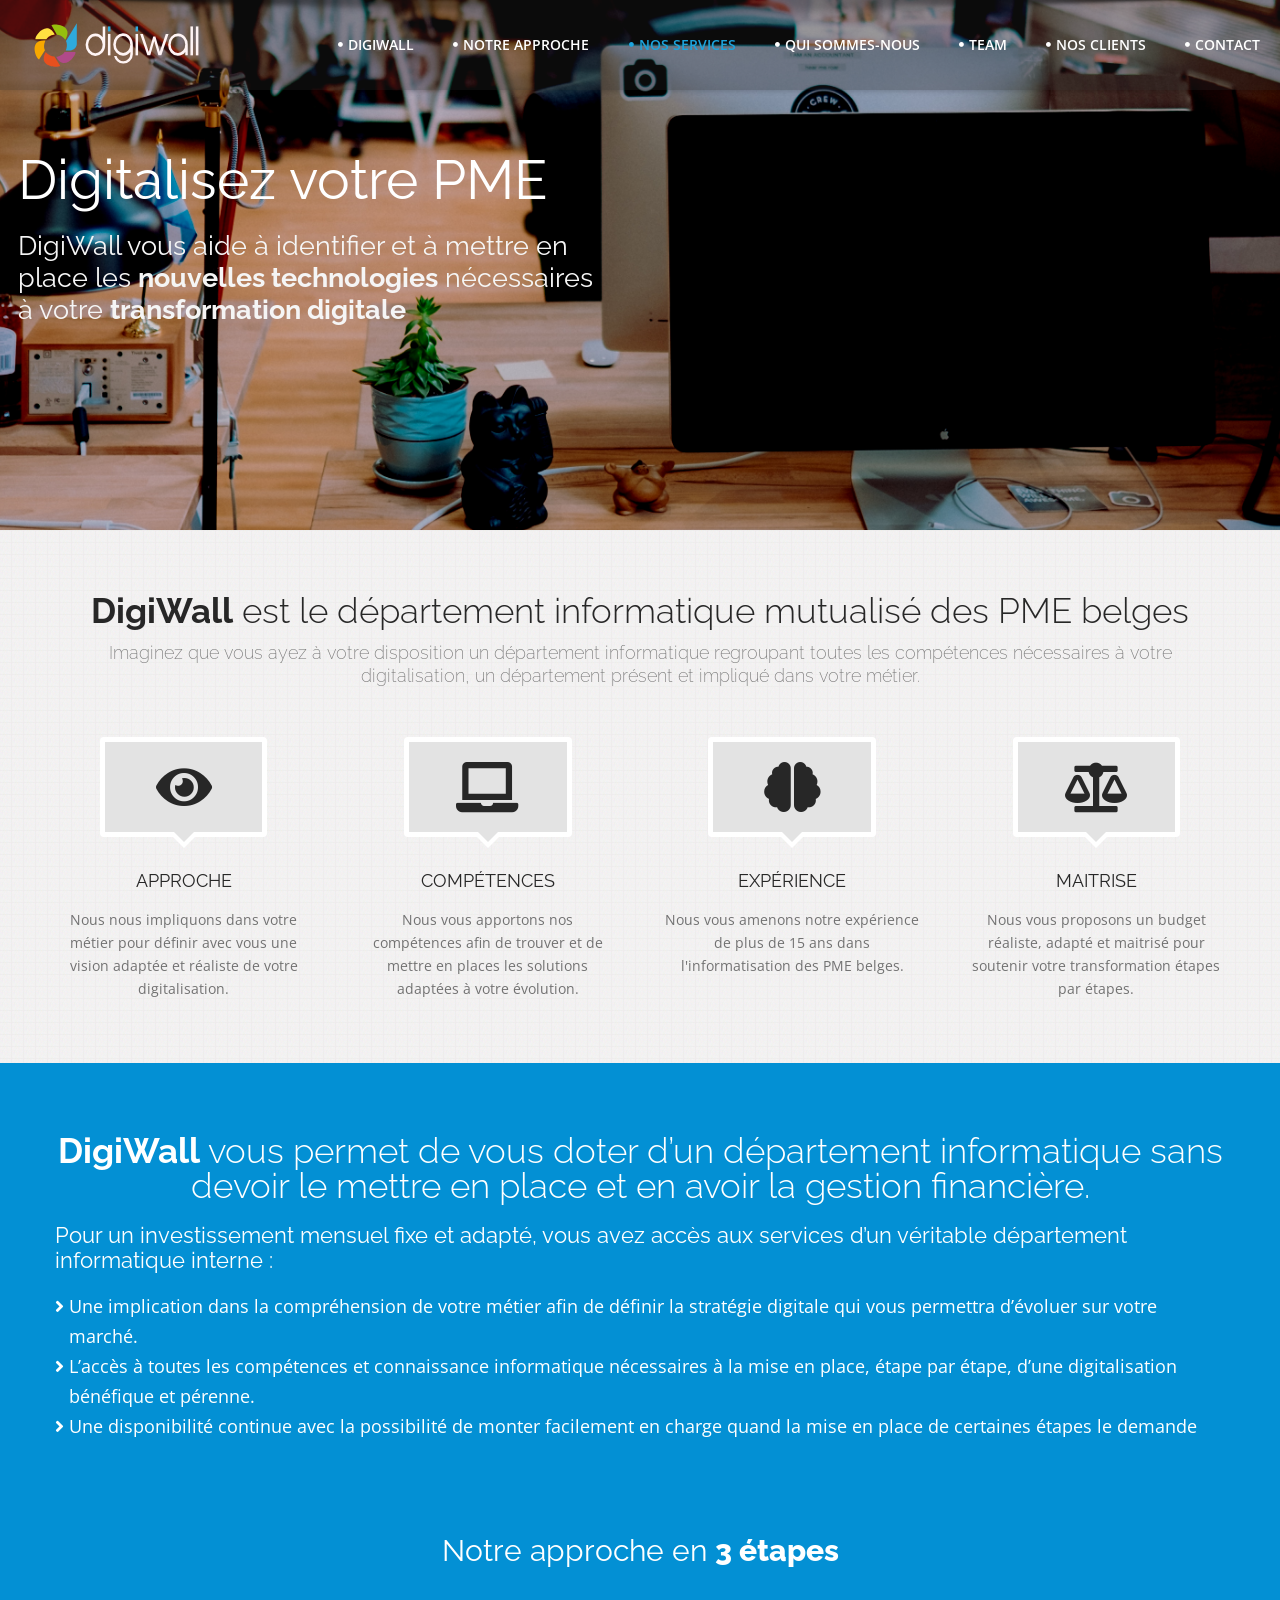
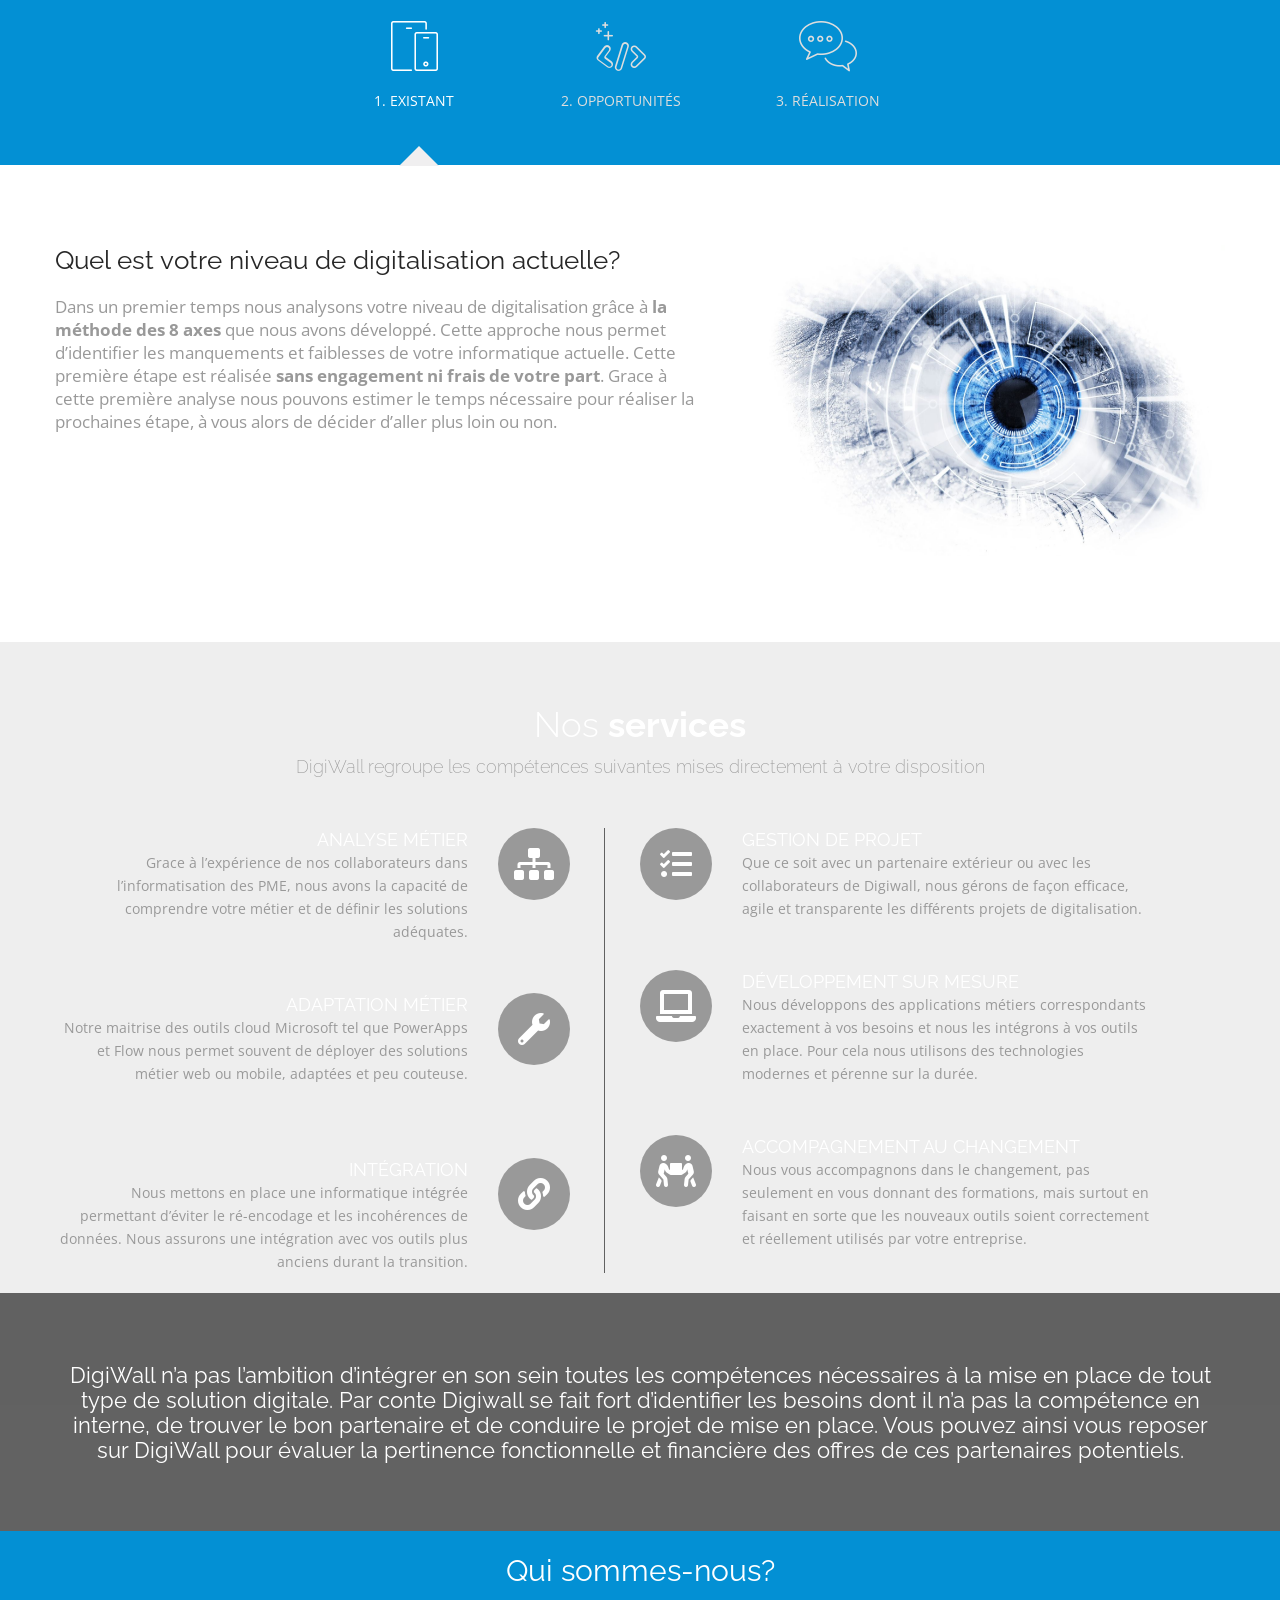
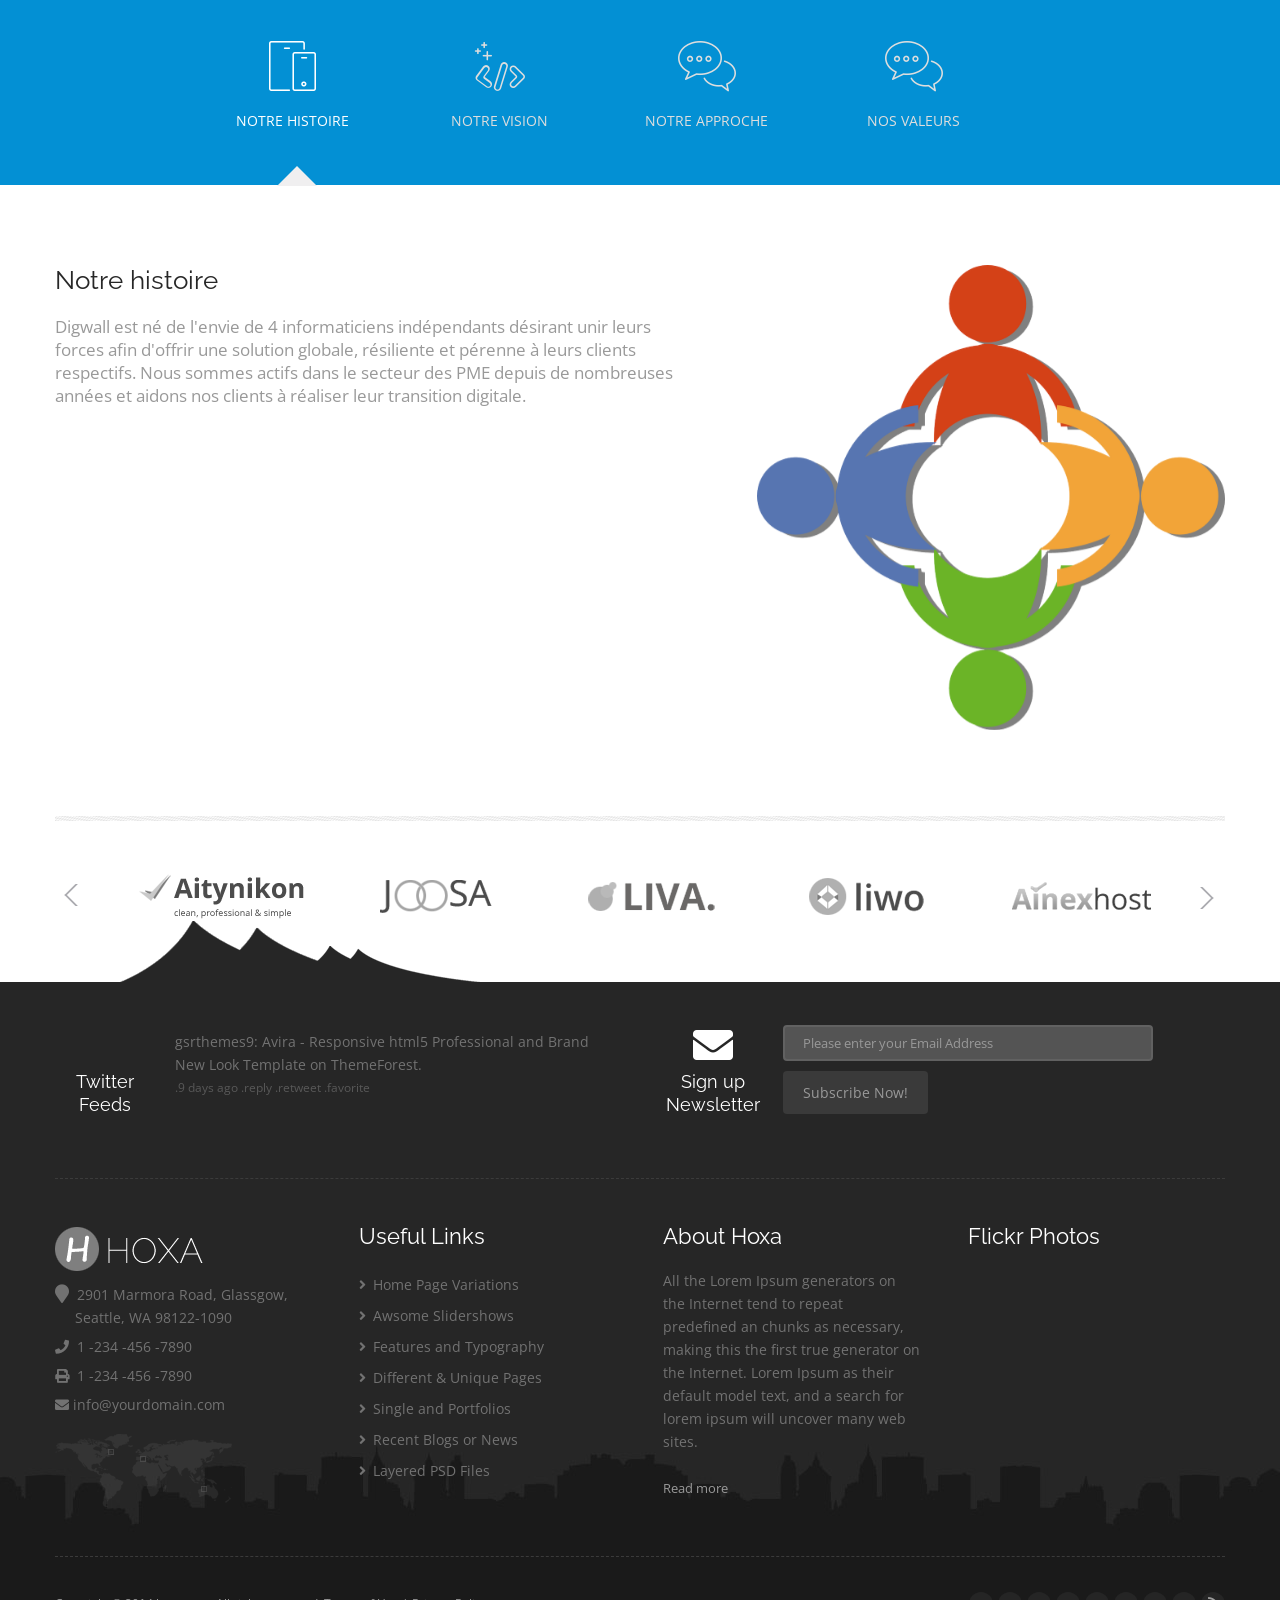
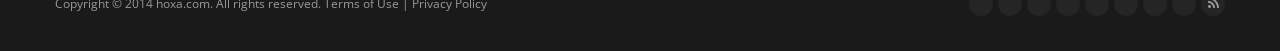
==== V2/index.html @ 14d57e69 "to be continued" ====
﻿<!doctype html>
<!--[if IE 7 ]>    <html lang="en-gb" class="isie ie7 oldie no-js"> <![endif]-->
<!--[if IE 8 ]>    <html lang="en-gb" class="isie ie8 oldie no-js"> <![endif]-->
<!--[if IE 9 ]>    <html lang="en-gb" class="isie ie9 no-js"> <![endif]-->
<!--[if (gt IE 9)|!(IE)]><!--> <html lang="en-gb" class="no-js"> <!--<![endif]-->

<head>
	<title>DigiWall</title>
	
	<meta charset="utf-8">
    <meta http-equiv="X-UA-Compatible" content="IE=edge,chrome=1">
	<meta name="keywords" content="" />
	<meta name="description" content="" />
    
    <!-- Favicon --> 
	<link rel="shortcut icon" href="images/favicon.ico">
    
    <!-- this styles only adds some repairs on idevices  -->
    <meta name="viewport" content="width=device-width, initial-scale=1.0">
    
    <!-- Google fonts - witch you want to use - (rest you can just remove) -->
   	<link href='http://fonts.googleapis.com/css?family=Open+Sans:300,300italic,400,400italic,600,600italic,700,700italic,800,800italic' rel='stylesheet' type='text/css'>
    <link href='http://fonts.googleapis.com/css?family=Raleway:100,200,300,400,500,600,700,800,900' rel='stylesheet' type='text/css'>
    
    <!--[if lt IE 9]>
		<script src="http://html5shim.googlecode.com/svn/trunk/html5.js"></script>
	<![endif]-->
    
    <!-- ######### CSS STYLES ######### -->
	
    <link rel="stylesheet" href="css/reset.css" type="text/css" />
	<link rel="stylesheet" href="css/style.css" type="text/css" />
    
    <link rel="stylesheet" href="https://use.fontawesome.com/releases/v5.3.1/css/all.css" integrity="sha384-mzrmE5qonljUremFsqc01SB46JvROS7bZs3IO2EmfFsd15uHvIt+Y8vEf7N7fWAU" crossorigin="anonymous">
    <link rel="stylesheet" type="text/css" href="css/bicon.min.css" />
    <!-- responsive devices styles -->
	<link rel="stylesheet" media="screen" href="css/responsive-leyouts.css" type="text/css" />
    
    <!-- animations -->
    <link href="js/animations/css/animations.min.css" rel="stylesheet" type="text/css" media="all" />
    
<!-- just remove the below comments witch color skin you want to use -->
    <!--<link rel="stylesheet" href="css/colors/red.css" />-->
    <!--<link rel="stylesheet" href="css/colors/green.css" />-->
    <!--<link rel="stylesheet" href="css/colors/cyan.css" />-->
    <!--<link rel="stylesheet" href="css/colors/orange.css" />-->
    <!--<link rel="stylesheet" href="css/colors/lightblue.css" />-->
    <!--<link rel="stylesheet" href="css/colors/pink.css" />-->
    <!--<link rel="stylesheet" href="css/colors/purple.css" />-->
    <!--<link rel="stylesheet" href="css/colors/bridge.css" />-->
    <!--<link rel="stylesheet" href="css/colors/slate.css" />-->
    <!--<link rel="stylesheet" href="css/colors/yellow.css" />-->
    <!--<link rel="stylesheet" href="css/colors/darkred.css" />-->

<!-- just remove the below comments witch bg patterns you want to use --> 
    <!--<link rel="stylesheet" href="css/bg-patterns/pattern-default.css" />-->
    <!--<link rel="stylesheet" href="css/bg-patterns/pattern-one.css" />-->
    <!--<link rel="stylesheet" href="css/bg-patterns/pattern-two.css" />-->
    <!--<link rel="stylesheet" href="css/bg-patterns/pattern-three.css" />-->
    <!--<link rel="stylesheet" href="css/bg-patterns/pattern-four.css" />-->
    <!--<link rel="stylesheet" href="css/bg-patterns/pattern-five.css" />-->
    <!--<link rel="stylesheet" href="css/bg-patterns/pattern-six.css" />-->
    <!--<link rel="stylesheet" href="css/bg-patterns/pattern-seven.css" />-->
    <!--<link rel="stylesheet" href="css/bg-patterns/pattern-eight.css" />-->
    <!--<link rel="stylesheet" href="css/bg-patterns/pattern-nine.css" />-->
    <!--<link rel="stylesheet" href="css/bg-patterns/pattern-ten.css" />-->
    <!--<link rel="stylesheet" href="css/bg-patterns/pattern-eleven.css" />-->
    <!--<link rel="stylesheet" href="css/bg-patterns/pattern-twelve.css" />-->
    <!--<link rel="stylesheet" href="css/bg-patterns/pattern-thirteen.css" />-->
    
    <!-- mega menu -->
    <link href="js/mainmenu/sticky.css" rel="stylesheet">
    <link href="js/mainmenu/bootstrap.min.css" rel="stylesheet">
    <link href="js/mainmenu/demo.css" rel="stylesheet">
    <link href="js/mainmenu/menu.css" rel="stylesheet">
    
    <!-- slide panel -->
    <link rel="stylesheet" type="text/css" href="js/slidepanel/slidepanel.css">
    
	<!-- Master Slider -->
    <link rel="stylesheet" href="js/masterslider/style/masterslider.css" />
    <link rel="stylesheet" href="js/masterslider/skins/default/style.css" />
    <link rel="stylesheet" href="js/masterslider/style.css" />

    
	<!-- tabs -->
    <link rel="stylesheet" type="text/css" href="js/tabs/assets/css/responsive-tabs.css">
    <link rel="stylesheet" type="text/css" href="js/tabs/assets/css/responsive-tabs2.css">

	<!-- carousel -->
    <link rel="stylesheet" href="js/carousel/flexslider.css" type="text/css" media="screen" />
 	<link rel="stylesheet" type="text/css" href="js/carousel/skin.css" />
    
    <!-- accordion -->
    <link rel="stylesheet" href="js/accordion/accordion.css" type="text/css" media="all">
    
    <!-- Lightbox -->
    <link rel="stylesheet" type="text/css" href="js/lightbox/jquery.fancybox.css" media="screen" />
	
 
</head>

<body>

<div class="site_wrapper" >
    <div id="header" class="sticky">
    
        <div id="trueHeader">
        
        <div class="wrapper">
        
         <div class="container_full">
                
            <header>
            
                <!-- Logo -->
                <div class="logo"><a href="#home" data-scroll="">
                    <img src="images/logo_digiwall.svg" width="100%" height="90px" alt="">
                </a></div>
                
                <!-- Menu -->
                <div class="menu_main">
                
                <a href="#" class="nav-toggle" aria-hidden="true">Menu</a><nav class="nav-collapse nav-collapse-0 closed" style="transition: max-height 284ms ease 0s; position: relative;" aria-hidden="false">
                    <ul>
                      <li class="active"><a href="#home" data-scroll=""><i class="fa fa-circle"></i>DigiWall</a></li>
                      <li class=""><a href="#ourapproach" data-scroll><i class="fa fa-circle"></i>Notre approche</a></li>
                      <li class=""><a href="#ourservices" data-scroll><i class="fa fa-circle"></i>Nos services</a></li>
                      <li class=""><a href="#whoweare" data-scroll><i class="fa fa-circle"></i>Qui sommes-nous</a></li>
                      <li class=""><a href="#whoweare"  data-scroll=""><i class="fa fa-circle"></i>Team</a></li>
                      <li class=""><a href="#whoweare"  data-scroll=""><i class="fa fa-circle"></i>Nos clients</a></li>
                      <li class=""><a href="#whoweare"  data-scroll=""><i class="fa fa-circle"></i>Contact</a></li>
                    </ul>
                </nav>
                
                </div><!-- end menu -->  
            
            </header>
            
         </div>
            
        </div>
        
        </div>
        
    </div>

<div class="clearfix"></div>

<!-- Slider
======================================= -->  

<div class="container_full" id="home">
    
    <div class="slidershadow">&nbsp;</div>
    
    <div class="mstslider">
    <div class="master-slider ms-skin-default" id="masterslider">

    <!-- slide -->
    <div class="ms-slide slide-1" data-delay="9">
         
        <!-- slide background -->
        <img src="js/masterslider/blank.gif" data-src="images/banner/banner-1.png" alt="Slide1 background"/>     
		
		<!-- <img src="js/masterslider/blank.gif" data-src="http://placehold.it/700x540" alt=""
		 	  style="left:112px; top:40px;"
		 	  class="ms-layer"
		 	  data-type="image"
              data-delay="400"
		 	  data-effect="bottom(300)"
		 	  data-duration="1800"
		 	  data-ease="easeOutExpo"
		 /> -->
         
		
		<h1 class="ms-layer stext1"
			style="left: 20px; top: 162px;"
			data-type="text"
			data-duration="0"
			data-delay="0"
		 	data-ease="easeOutExpo"
		 	data-effect="bottom(40)"
		>
            Digitalisez votre PME
            
		</h1>
        
        <h4 class="ms-layer stext2"
			style="left: 20px; top: 250px;"
			data-type="text"
			data-duration="900"
			data-delay="1000"
		 	data-ease="easeOutExpo"
		 	data-effect="bottom(40)"
		>
        DigiWall vous aide à identifier et à mettre en<br/> place les <strong>nouvelles technologies</strong> nécessaires<br/> à votre <strong>transformation digitale</strong>
		</h4>
<!-- 		
		<div class="ms-layer"
			style="left: 825px; top: 404px;"
			data-type="text"
			data-delay="3500"
			data-ease="easeOutExpo"
			data-duration="900"
			data-effect="scale(1.5,1.6)"
		>
			<a href="#" class="sbutton1">Get Started Now!</a>
		</div>
          -->
		 
    </div>
    <!-- end of slide -->
        <!-- new slide -->
        <div class="ms-slide slide-2" data-delay="8">
         
            <!-- slide background -->
            <img src="js/masterslider/blank.gif" data-src="images/banner/banner-3.png" alt=""/>     
            
             <h1 class="ms-layer stext1"
                style="left: 130px;top: 162px;"
                data-type="text"
                 data-duration="0"
                data-delay="0"
                 data-ease="easeOutExpo"
                 data-effect="bottom(40)"
            >
                Une <strong>digitalisation</strong> spécifique<br /> à <strong>votre</strong> métier
            </h1>
            
            <!-- <h1 class="ms-layer stext1"
                style="left: 445px;top: 126px;"
                data-type="text"
                 data-duration="1300"
                data-delay="400"
                 data-ease="easeOutExpo"
                 data-effect="rotate3dright(10,50,0,50)"
            >
                <strong>Designed for Any Website!</strong>
            </h1> -->
            
            <h4 class="ms-layer stext2"
                style="left: 130px; top: 310px;"
                data-type="text"
                data-duration="900"
                data-delay="1000"
                 data-ease="easeOutExpo"
                 data-effect="bottom(40)"
            >
                Digiwall s’implique dans votre métier et dans<br/> la <strong>continuité</strong> afin d’identifier et de mettre<br/> les solutions digitales <strong>adéquates</strong>
            </h4>
            
    
        </div>
        <!-- end of slide -->
    <!-- slide -->
    <div class="ms-slide slide-3" data-delay="8">
         
        <!-- slide background -->
        <img src="js/masterslider/blank.gif" data-src="images/banner/banner-2.png" alt="Slide1 background"/>     
		
		<!-- <img src="js/masterslider/blank.gif" data-src="images/sliders/master/slide2/ipad.png" alt=""
		 	  style="left:800px; top:81px;"
		 	  class="ms-layer"
		 	  data-type="image"
		 	  data-effect="right(100)"
		 	  data-ease="easeOutExpo"
		/> -->
        
        <!-- <img src="js/masterslider/blank.gif" data-src="images/sliders/master/slide2/iphone.png" alt=""
		 	  style="left:720px; top:239px;"
		 	  class="ms-layer"
		 	  data-type="image"
		 	  data-effect="right(300)"
		 	  data-ease="easeOutExpo"
		 	  data-duration="900"
              data-delay="400"
		/>
         -->
		
		<h1 class="ms-layer stext1"
			style="left: 130px; top: 162px;"
			data-type="text"
			data-duration="0"
			data-delay="0"
		 	data-ease="easeOutExpo"
		 	data-effect="bottom(40)"
		>
            Le département informatique<br /> 
			<strong>mutualisé</strong> pour PME			
		</h1>
        
        <h4 class="ms-layer stext2"
			style="left: 130px; top: 327px;"
			data-type="text"
			data-duration="900"
			data-delay="1000"
		 	data-ease="easeOutExpo"
		 	data-effect="bottom(40)"
		>
        Digiwall vous permet de bénéficier pour un <strong>budget maitrisé</strong><br/> d’une équipe <strong>expérimentée et compétente</strong>
		</h4>
		
		<!-- <h6 class="ms-layer"
			style="left: 130px; top: 404px;"
			data-type="text"
			data-delay="2500"
			data-ease="easeOutExpo"
			data-duration="900"
			data-effect="scale(1.5,1.6)"
		>
			<a href="#" class="sbutton1">Read More</a>
		</h6> -->
         
		 
    </div>
    <!-- end of slide -->
    
</div>
</div>

</div>
<!-- end slider -->


<div class="clearfix"></div>

<div class="feature_section1">
<div class="container">

	<h2><strong>DigiWall</strong> est le département informatique mutualisé des PME belges    
    <b>Imaginez que vous ayez à votre disposition un département informatique regroupant toutes les compétences nécessaires à votre digitalisation, un département présent et impliqué dans votre métier.</b>
    </h2>

	<div class="margin_top3"></div>

    <div class="one_fourth animate" data-anim-type="fadeIn" data-anim-delay="100">
    
        <div class="arrow_box"><i class="fa fa-eye"></i></div>
        
        <h5 class="caps">Approche</h5>
        
        <p>Nous nous impliquons dans votre métier pour définir avec vous une vision adaptée et réaliste de votre digitalisation.</p>
    
    </div>
    
    <div class="one_fourth animate" data-anim-type="fadeIn" data-anim-delay="200">
    
        <div class="arrow_box"><i class="fa fa-laptop"></i></div>
        
        <h5 class="caps">Compétences</h5>
        
        <p>Nous vous apportons nos compétences afin de trouver et de mettre en places les solutions adaptées à votre évolution.</p>
    
    </div>
    
    <div class="one_fourth animate" data-anim-type="fadeIn" data-anim-delay="300">
    
        <div class="arrow_box"><i class="fa fa-brain"></i></div>
        
        <h5 class="caps">Expérience</h5>
        
        <p>Nous vous amenons notre expérience de plus de 15 ans dans l'informatisation des PME belges.</p>
    
    </div>
    
    <div class="one_fourth last animate" data-anim-type="fadeIn" data-anim-delay="400">
    
        <div class="arrow_box"><i class="fa fa-balance-scale"></i></div>
        
        <h5 class="caps">Maitrise</h5>
        
        <p>Nous vous proposons un budget réaliste, adapté et maitrisé pour soutenir votre transformation étapes par étapes.</p>
    
    </div>
    
</div>
</div><!-- end features section1 -->

<div class="clearfix"></div>
<div class="feature_section2" id="ourapproach">
<div class="container">

    <!-- <div class="left animate" data-anim-type="fadeInLeft"><img src="images/site-img8.png" alt="" class="img_left" /></div> -->

    <div class="animate" data-anim-type="fadeInRight">

        <h2><strong>DigiWall</strong> vous permet de vous doter d’un département informatique sans devoir le mettre en
            place et en avoir la gestion financière.</h2>

        
        <h4>Pour un investissement mensuel fixe et adapté, vous avez accès aux services d’un véritable département
            informatique interne :</h4>
        <ul>
            <li><i class="fa fa-angle-right"></i>
                <span>
                Une implication dans la compréhension
                    de votre métier afin de définir la stratégie digitale qui vous permettra d’évoluer sur votre
                    marché.</span>
            </li>
            <li><i class="fa fa-angle-right"></i>
                <span>
                L’accès à toutes les compétences et
                    connaissance informatique nécessaires à la mise en place, étape par étape, d’une digitalisation
                    bénéfique et pérenne.
                </span>
            </li>
            <li><i class="fa fa-angle-right"></i>
                Une disponibilité continue avec la
                    possibilité de monter facilement en charge quand la mise en place de certaines étapes le demande
            </li>
        </ul>        
    </div>
</div>
</div><!-- end features section 2 -->
<div class="clearfix"></div>


<div class="feature_section3">

<!-- Features Start -->
<div id="features">
    <div class="container animate"  data-anim-type="fadeInUp">
        <h2>Notre approche en <span>3 étapes</span></h2>
        <div class="nav_tabs_wrap">
            <ul class="nav nav-tabs">
                <li class="active">
                    <a href="#existing" data-toggle="tab"><i class="bi bi-responsive-device"></i>1. Existant</a>
                </li>
                <li>
                    <a href="#opportunities" data-toggle="tab"><i class="bi bi-code-clean"></i>2. Opportunités</a>
                </li>
                <li>
                    <a href="#realization" data-toggle="tab"><i class="bi bi-chat-bubble"></i>3. Réalisation</a>
                </li>
            </ul>
        </div>
       </div>
</div>
<div id="features_detail">
    <div class="container">
        <!-- Tab panes -->
        <div class="tab-content">
            <div class="tab-pane active animate" data-anim-type="fadeInLeft" id="existing">
                <div class="tabpanel_txtblock animate" data-anim-type="fadeInLeft">
                    <h3>Quel est votre niveau de digitalisation actuelle?</h3>
                    <p>
                        Dans un premier temps nous analysons votre niveau de digitalisation grâce à <strong>la méthode des 8 axes</strong> que nous avons développé. Cette approche nous permet d’identifier les manquements et faiblesses de votre informatique actuelle. Cette première étape est réalisée <strong>sans engagement ni frais de votre part</strong>. Grace à cette première analyse nous pouvons estimer le temps nécessaire pour réaliser la prochaines étape, à vous alors de décider d’aller plus loin ou non.
                    </p>
                </div>
                <div class="tabpanel_imgblock animate" data-anim-type="fadeInRight">
                    <img class="img-responsive" alt="Work Any Where" src="images/eye.png" />
                </div>
            </div>
            <div class="tab-pane" id="opportunities">
                <div class="tabpanel_txtblock  animate"  data-anim-type="fadeInLeft">
                    <h3>Quelles sont les opportunités de la digitalisation pour votre métier ?</h3>
                    <p>
                        Nous passons du temps avec vous pour bien <strong>comprendre votre métier</strong> afin d’identifier avec vous les opportunités que peut vous offrir les nouvelles avancées technologiques. Nous identifions les taches qui pourraient être automatisées où bénéficier directement des nouvelles technologies. Nous définissons alors une <strong>vision de transformation</strong> à un horizon de généralement 2-3 ans. Nous estimons avec vous le retour sur investissement de chacune des étapes nécessaires afin de prioritiser celles-ci. Ce travail nous permet alors de vous proposer un <strong>investissement mensuel fixe</strong> nous permettant de mettre en place cette vision et de maintenir l’outil ainsi déployer petit à petit. A nouveau, c’est alors à vous de décider si DigiWall devient votre département informatique.
                    </p>
                </div>
                <div class="tabpanel_imgblock animate" data-anim-type="fadeInRight">
                    <img class="img-responsive" alt="One Minute Setup" src="images/industry.png" />
                </div>
            </div>
            <div class="tab-pane" id="realization">
                <div class="tabpanel_txtblock animate" data-anim-type="fadeInLeft">
                    <h3>La mise en place étape par étape de votre transformation</h3>
                    <p>
                        Nous mettons en place la transformation digitale de votre entreprise. Pour cela nous utilisons nos compétences mais aussi de celle de prestataires externes quand nécessaire. Cette transformation se fait par <strong>itération</strong> de 2 à 3 mois nous permettant de mesurer et d’ajuster, si nécessaire, les priorités à chaque fin d’itération. Cette approche nous permet de rester agile et de s’adapter l’évolution de votre métier et aux connaissance acquises durant les premières itérations. Durant toute cette mise en place nous travaillons de concert avec vous et en toute <strong>transparence</strong>. Si à un moment vous n’êtes pas convaincu par la valeur ajoutée de nos prestations, notre contrat vous permet à tout moment, moyennant un préavis d’un mois de mettre fin à notre collaboration. 
                    </p>
                </div>
                <div class="tabpanel_imgblock animate" data-anim-type="fadeInRight">
                    <img class="img-responsive" alt="Save Time &amp; Money" src="images/realization.png" />
                </div>
            </div>
        </div>
        
    </div>
</div>
<!-- Features End -->
</div><!-- end features section3 -->



<div class="clearfix" ></div>

<div class="parallax_sec1" id="ourservices">
<div class="container">

	<h2 class="white">
    Nos <strong>services</strong>
    <b>DigiWall regroupe les compétences suivantes mises directement à votre disposition</b>
    </h2>

	<div class="margin_top3"></div>
    
	<ul class="left">
    
        <li class="animate" data-anim-type="fadeInLeft">
        <i class="fa fa-sitemap"></i>
        <h5>Analyse métier</h5>
        <p>Grace à l’expérience de nos collaborateurs dans l’informatisation des PME, nous avons la capacité de comprendre votre métier et de définir les solutions adéquates.</p>
        </li>
        <li class="animate" data-anim-type="fadeInLeft">
                <i class="fa fa-wrench"></i>
                <h5>Adaptation métier</h5>
                <p>Notre maitrise des outils cloud Microsoft tel que PowerApps et Flow nous permet souvent de déployer des solutions métier web ou mobile, adaptées et peu couteuse.</p>
                <p>&nbsp;</p>
                </li>    
        
        <li class="last animate" data-anim-type="fadeInLeft">
        <i class="fa fa-link"></i>
        <h5>Intégration</h5>
        <p>Nous mettons en place une informatique intégrée permettant d’éviter le ré-encodage et les incohérences de données.  Nous assurons une intégration avec vos outils plus anciens durant la transition.</p>
        </li>
        
    </ul>
    
    <ul class="right">
    
        <li class="animate" data-anim-type="fadeInRight">
        <i class="fa fa-tasks"></i>
        <h5>Gestion de projet</h5>
        <p>Que ce soit avec un partenaire extérieur ou avec les collaborateurs de Digiwall, nous gérons de façon efficace, agile et transparente les différents projets de digitalisation.</p>
        </li>
        
        <li class="animate" data-anim-type="fadeInRight">
        <i class="fa fa-laptop"></i>
        <h5>Développement sur mesure</h5>
        <p>Nous développons des applications métiers correspondants exactement à vos besoins et nous les intégrons à vos outils en place. Pour cela nous utilisons des technologies modernes et pérenne sur la durée.</p>
        </li>
        
        <li class="last animate" data-anim-type="fadeInRight">
                <i class="fa fa-people-carry"></i>
                <h5>Accompagnement au changement</h5>
                <p>Nous vous accompagnons dans le changement, pas seulement en vous donnant des formations, mais surtout en faisant en sorte que les nouveaux outils soient correctement et réellement utilisés par votre entreprise.</p>
                </li>
            
    </ul>
        
</div>
<div id="ourservices-text">
        <div class="container">
    
            <!-- <div class="left animate" data-anim-type="fadeInLeft"><img src="images/site-img8.png" alt="" class="img_left" /></div> -->
    
            <div class="animate" data-anim-type="fadeInRight">
                <h4>DigiWall n’a pas l’ambition d’intégrer en son sein toutes les compétences nécessaires à la mise en place de tout type de solution digitale. Par conte Digiwall se fait fort d’identifier les besoins dont il n’a pas la compétence en interne, de trouver le bon partenaire et de conduire le projet de mise en place.  Vous pouvez ainsi vous reposer sur DigiWall pour évaluer la pertinence fonctionnelle et financière des offres de ces partenaires potentiels.  
                </h4>
            </div>
        </div>
    </div>


    <!-- Features End -->
    
</div><!-- end parallax sec 1 -->


<div class="clearfix"></div>
<div class="feature_section3" id="whoweare">        
        <!-- Features Start -->
        <div id="features">
            <div class="container animate"  data-anim-type="fadeInUp">
                <h2>Qui sommes-nous?</h2>
                <div class="nav_tabs_wrap">
                    <ul class="nav nav-tabs" style="width: 100%">
                        <li class="active">
                            <a href="#story" data-toggle="tab"><i class="bi bi-responsive-device"></i>Notre histoire</a>
                        </li>
                        <li>
                            <a href="#vision" data-toggle="tab"><i class="bi bi-code-clean"></i>Notre vision</a>
                        </li>
                        <li>
                            <a href="#approach" data-toggle="tab"><i class="bi bi-chat-bubble"></i>Notre approche</a>
                        </li>
                        <li>
                            <a href="#values" data-toggle="tab"><i class="bi bi-chat-bubble"></i>Nos valeurs</a>
                        </li>
                    </ul>
                </div>
               </div>
        </div>
        <div id="features_detail">
            <div class="container">
                <!-- Tab panes -->
                <div class="tab-content">
                    <div class="tab-pane active animate" data-anim-type="fadeInLeft" id="story">
                        <div class="tabpanel_txtblock animate" data-anim-type="fadeInLeft">
                            <h3>Notre histoire</h3>
                            <p>
                                Digwall est né de l'envie de 4 informaticiens indépendants désirant unir leurs forces afin d'offrir une solution globale, résiliente et pérenne à leurs clients respectifs. Nous sommes actifs dans le secteur des PME depuis de nombreuses années et aidons nos clients à réaliser leur transition digitale.
                            </p>
                        </div>
                        <div class="tabpanel_imgblock animate" data-anim-type="fadeInRight">
                            <img class="img-responsive" alt="Work Any Where" src="images/community.png" />
                        </div>
                    </div>
                    <div class="tab-pane" id="vision">
                        <div class="tabpanel_txtblock  animate"  data-anim-type="fadeInLeft">
                            <h3>Notre vision</h3>
                            <p>
                                Nous pensons que la transformation digitale des entreprises constituera un enjeu majeur dans les prochaines années. Cependant, à l'heure actuelle, beaucoup d'entreprises tardent à passer le pas, soit par une méconnaissance des possibilités offertes, soit de peur du budget nécessaire à la réalisation de cette transformation. Digiwall propose une approche innovante permettant aux PME belge de se doter d’un véritable département informatique intégrant les compétences et l’expérience nécessaire à leur transformation digitale.
                            </p>
                        </div>
                        <div class="tabpanel_imgblock animate" data-anim-type="fadeInRight">
                            <img class="img-responsive" alt="One Minute Setup" src="images/eye2.png" />
                        </div>
                    </div>
                    <div class="tab-pane" id="approach">
                        <div class="tabpanel_txtblock animate" data-anim-type="fadeInLeft">
                            <h3>Notre approche</h3>
                            <p>
                                Nous aimons notre métier et il est important pour nous de le faire dans les meilleures conditions. Nous privilégions toujours une implication sur la durée avec nos clients. Notre but n'est pas de juste développer des solutions pour nos clients mais bien de les mettre en place au sein de l'entreprise et de s'assurer qu'elles soient correctement utilisées, que celles-ci amènent les bénéfices attendus.
                            </p>
                        </div>
                        <div class="tabpanel_imgblock animate" data-anim-type="fadeInRight">
                            <img class="img-responsive" alt="Save Time &amp; Money" src="images/success.png" />
                        </div>
                    </div>
                    <div class="tab-pane" id="values">
                        <div class="tabpanel_txtblock animate" data-anim-type="fadeInLeft">
                            <h3>Nos valeurs</h3>
                            <p>
                                Être compétent et avoir de l'expérience est une chose, avoir des valeurs et les respecter en est une autre. Quand nous avons créé DigiWall nous avons pris le temps de définir nos valeurs. La <strong>proximité</strong>, l’<strong>implication</strong>, la <strong>transparence</strong> et l'<strong>honnêteté</strong> avec nos clients sont essentielles à nos yeux. C'est en effet qu'avec une relation de confiance mutuelle que l'on peut mener à bien ce défi qu'est la digitalisation des entreprises.
                            </p>
                        </div>
                        <div class="tabpanel_imgblock animate" data-anim-type="fadeInRight">
                            <img class="img-responsive" alt="Save Time &amp; Money" src="images/business.png" />
                        </div>
                    </div>
    
                </div>
                
            </div>
        </div>
</div>
<div class="clearfix"></div>

<div class="feature_section26">
<div class="container">
	
    <div class="hbigline">&nbsp;</div>
    <div class="margin_top5"></div>
    
    <div class="clients">

	<div class="container">
 	
    	<ul id="mycarouselthree" class="jcarousel-skin-tango">
          
            <li><img src="images/client-logo1.png" alt="" /></li>
            <li><img src="images/client-logo2.png" alt="" /></li>
            <li><img src="images/client-logo3.png" alt="" /></li>
            <li><img src="images/client-logo4.png" alt="" /></li>
            <li><img src="images/client-logo5.png" alt="" /></li>
            <li><img src="images/client-logo6.png" alt="" /></li>
            <li><img src="images/client-logo7.png" alt="" /></li>


		</ul>
    
	</div>

</div>

</div>
</div><!-- end features section26 -->

<div class="clearfix"></div>

<div class="footer_graph"></div>

<div class="clearfix"></div>

<div class="footer1">
<div class="container">
	
	<div class="one_half animate" data-anim-type="fadeInLeft">
    	<div class="twitter_feeds_two">
    
    		<div class="left"><i class="fa fa-twitter"></i> <h5 class="white">Twitter Feeds</h5></div>
            
            <div class="right">gsrthemes9: Avira - Responsive html5 Professional and Brand New Look Template on ThemeForest. <em>.9 days ago .<a href="#">reply</a> .<a href="#">retweet</a> .<a href="#">favorite</a></em></div>
        
        </div>
    </div><!-- end twitter feeds -->
    
    <div class="one_half last animate" data-anim-type="fadeInRight">
    	<div class="newsletter_two">
    
    	<div class="left"><i class="fa fa-envelope"></i> <h5 class="white">Sign up Newsletter</h5></div>
        
        <div class="right">
        <form method="get" action="index.html">
        <input class="enter_email_input" name="samplees" id="samplees" value="Please enter your Email Address" onFocus="if(this.value == 'Please enter your Email Address') {this.value = '';}" onBlur="if (this.value == '') {this.value = 'Please enter your Email Address';}" type="text">
            <div class="clearfix"></div>
            <input name="" value="Subscribe Now!" class="input_submit" type="submit">
        </form>
        </div>
        
    	</div>
	</div><!-- end newsletter sign up -->
    
    <div class="clearfix divider_dashed1"></div>
    
    <div class="one_fourth animate" data-anim-type="fadeInUp">
        <ul class="faddress">
            <li><img src="images/footer-logo.png" alt="" /></li>
            <li><i class="fa fa-map-marker fa-lg"></i>&nbsp; 2901 Marmora Road, Glassgow,<br>&nbsp;&nbsp;&nbsp;&nbsp;&nbsp;Seattle, WA 98122-1090</li>
            <li><i class="fa fa-phone"></i>&nbsp; 1 -234 -456 -7890</li>
            <li><i class="fa fa-print"></i>&nbsp; 1 -234 -456 -7890</li>
            <li><a href="mailto:info@yourdomain.com"><i class="fa fa-envelope"></i> info@yourdomain.com</a></li>
            <li><img src="images/footer-wmap.png" alt="" /></li>
        </ul>
	</div><!-- end address -->
    
    <div class="one_fourth animate" data-anim-type="fadeInUp">
    <div class="qlinks">
    
    	<h4 class="lmb">Useful Links</h4>
        
        <ul>
            <li><a href="#"><i class="fa fa-angle-right"></i> Home Page Variations</a></li>
            <li><a href="#"><i class="fa fa-angle-right"></i> Awsome Slidershows</a></li>
            <li><a href="#"><i class="fa fa-angle-right"></i> Features and Typography</a></li>
            <li><a href="#"><i class="fa fa-angle-right"></i> Different &amp; Unique Pages</a></li>
            <li><a href="#"><i class="fa fa-angle-right"></i> Single and Portfolios</a></li>
            <li><a href="#"><i class="fa fa-angle-right"></i> Recent Blogs or News</a></li>
            <li><a href="#"><i class="fa fa-angle-right"></i> Layered PSD Files</a></li>
        </ul>
        
    </div>
	</div><!-- end links -->
        
    <div class="one_fourth animate" data-anim-type="fadeInUp">
    <div class="siteinfo">
    
    	<h4 class="lmb">About Hoxa</h4>
        
        <p>All the Lorem Ipsum generators on the Internet tend to repeat predefined an chunks as necessary, making this the first true generator on the Internet. Lorem Ipsum as their default model text, and a search for lorem ipsum will uncover many web sites.</p>
        <br />
        <a href="#">Read more <i class="fa fa-long-arrow-right"></i></a>
        
	</div>
    </div><!-- end site info -->
    
    <div class="one_fourth last animate" data-anim-type="fadeInUp">
        
        <h4>Flickr Photos</h4>
        
        <div id="flickr_badge_wrapper">
            <script type="text/javascript" src="http://www.flickr.com/badge_code_v2.gne?count=9&amp;display=latest&amp;size=s&amp;layout=h&amp;source=user&amp;user=93382411%40N07"></script>     
        </div>
        
    </div><!-- end flickr -->
    
    
</div>
</div><!-- end footer -->

<div class="clearfix"></div>

<div class="copyright_info">
<div class="container">

	<div class="clearfix divider_dashed10"></div>
    
    <div class="one_half animate" data-anim-type="fadeInRight">
    
        Copyright © 2014 hoxa.com. All rights reserved.  <a href="#">Terms of Use</a> | <a href="#">Privacy Policy</a>
        
    </div>
    
    <div class="one_half last">
        
        <ul class="footer_social_links">
            <li class="animate" data-anim-type="zoomIn"><a href="#"><i class="fa fa-facebook"></i></a></li>
            <li class="animate" data-anim-type="zoomIn"><a href="#"><i class="fa fa-twitter"></i></a></li>
            <li class="animate" data-anim-type="zoomIn"><a href="#"><i class="fa fa-google-plus"></i></a></li>
            <li class="animate" data-anim-type="zoomIn"><a href="#"><i class="fa fa-linkedin"></i></a></li>
            <li class="animate" data-anim-type="zoomIn"><a href="#"><i class="fa fa-skype"></i></a></li>
            <li class="animate" data-anim-type="zoomIn"><a href="#"><i class="fa fa-flickr"></i></a></li>
            <li class="animate" data-anim-type="zoomIn"><a href="#"><i class="fa fa-html5"></i></a></li>
            <li class="animate" data-anim-type="zoomIn"><a href="#"><i class="fa fa-youtube"></i></a></li>
            <li class="animate" data-anim-type="zoomIn"><a href="#"><i class="fa fa-rss"></i></a></li>
        </ul>
            
    </div>
    
</div>
</div><!-- end copyright info -->


<a href="#" class="scrollup">Scroll</a><!-- end scroll to top of the page-->





</div>
</div>
    
<!-- ######### JS FILES ######### -->
<!-- get jQuery from the google apis -->
<script type="text/javascript" src="js/universal/jquery.js"></script>

<!-- style switcher -->
<script src="js/style-switcher/jquery-1.js"></script>
<script src="js/style-switcher/styleselector.js"></script>

<!-- animations -->
<script src="js/animations/js/animations.min.js" type="text/javascript"></script>


<!-- slide panel -->
<script type="text/javascript" src="js/slidepanel/slidepanel.js"></script>

<!-- Master Slider -->
<script src="js/masterslider/jquery.easing.min.js"></script>
<script src="js/masterslider/masterslider.min.js"></script>
<script type="text/javascript">
(function($) {
 "use strict";

var slider = new MasterSlider();
 slider.setup('masterslider' , {
     width: 1400,    // slider standard width
     height:580,   // slider standard height
     space:0,
	 speed:45,
     fullwidth:true,
     loop:true,
     preload:0,
     autoplay:true,
	 view:"basic"
});
// adds Arrows navigation control to the slider.
slider.control('arrows');
slider.control('bullets');

})(jQuery);
</script>

<!-- mega menu -->
<script src="js/mainmenu/bootstrap.min.js"></script> 
<script src="js/mainmenu/customeUI.js"></script> 

<!-- menu -->
<script src="js/mainmenu/responsive-nav.js"></script>
<script src="js/mainmenu/fastclick.js"></script>
<script src="js/mainmenu/scroll.js"></script>
<script src="js/mainmenu/fixed-responsive-nav.js"></script>

<!-- jquery jcarousel -->
<script type="text/javascript" src="js/carousel/jquery.jcarousel.min.js"></script>

<!-- scroll up -->
<script src="js/scrolltotop/totop.js" type="text/javascript"></script>

<!-- tabs -->
<script src="js/tabs/assets/js/responsive-tabs.min.js" type="text/javascript"></script>

<!-- jquery jcarousel -->
<script type="text/javascript">
(function($) {
 "use strict";

	jQuery(document).ready(function() {
			jQuery('#mycarouselthree').jcarousel();
	});
	
})(jQuery);
</script>


<!-- accordion -->
<script type="text/javascript" src="js/accordion/custom.js"></script>

<!-- sticky menu -->
<script type="text/javascript" src="js/mainmenu/sticky.js"></script>
<script type="text/javascript" src="js/mainmenu/modernizr.custom.75180.js"></script>

<!-- cubeportfolio -->
<!-- <script type="text/javascript" src="js/cubeportfolio/jquery.cubeportfolio.min.js"></script>
<script type="text/javascript" src="js/cubeportfolio/main.js"></script>
<script type="text/javascript" src="js/cubeportfolio/main5.js"></script>
<script type="text/javascript" src="js/cubeportfolio/main6.js"></script> -->

<!-- carousel -->
<script defer src="js/carousel/jquery.flexslider.js"></script>
<script defer src="js/carousel/custom.js"></script>

<!-- lightbox -->
<script type="text/javascript" src="js/lightbox/jquery.fancybox.js"></script>
<script type="text/javascript" src="js/lightbox/custom.js"></script>



</body>
</html>
---- V2/css/style.css ----
/*-------------------------------------------------------
[Table of contents]

1. Header
	+ logo
	+ top navigation
	+ search
	
2. Content
	+ feature sections
	+ page title
	+ parallax backgrounds
	+ video backgrounds
	
3. Sidebar
	+ site search
	+ tabs
	+ portfolio widgets
	+ advertisements

3. Typography
	+ lists
	+ buttons
	+ styled boxes
	+ dropcaps
	+ highlight colors
	+ tables
	+ pricing tables
	+ framed boxes
	+ pagination
	
4. Footer
	+ copyrights
	+ google map
	
--------------------------------------------------------*/

/*----------------------------------------------------
	SITE MAIN STRUCTURE
------------------------------------------------------*/
@font-face {
    font-family: 'abeatbyKai';
    src: url('fonts/AbeatbyKai.eot');
    src: url('fonts/AbeatbyKai.eot?#iefix') format('embedded-opentype'),
        url('fonts/AbeatbyKai.woff') format('woff'),
        url('fonts/AbeatbyKai.ttf') format('truetype'),
        url('fonts/AbeatbyKai.svg#AbeatbyKai') format('svg');
    font-weight: normal;
    font-style: normal;
}


.site_wrapper {
	width: 100%;
	margin: 0 auto 0 auto;
}
.container_full {
	width: 100%;
	float: left;
	margin: auto auto auto auto;
}

.container_full.slidertop {
	margin-top: -80px;
}

.container {
	width: 1170px;
	margin: auto auto auto auto;
}

.content_fullwidth {
	float: left;
	width: 100%;
	padding: 50px 0px 0px 0px;
}
.content_left {
	float: left;
	width: 71%;
	padding: 18px 0px 0px 0px;
}
.right_sidebar {
	float: right;
	width: 25%;
	padding: 18px 0px 0px 0px;
}
.left_sidebar {
	float: left;
	width: 25%;
	padding: 18px 0px 0px 0px;
}
.content_right {
	float: right;
	width: 71%;
	padding: 18px 0px 0px 0px;
}


/* columns */
.one_half, .one_third, .one_fourth, .two_third, .three_fourth, .one_fifth {
	position: relative;
	margin-right: 4%;
	float: left;
}
.one_full {
	width: 100%;
}
.one_half {
	width: 48%;
}
.one_third {
	width: 30.650%;
}
.one_fourth {
	width: 22%;
}
.one_fifth {
	width: 16.800%;
}
.two_third {
	width: 65.350%;
}
.three_fourth {
	width: 74%;
}

.last {
	margin-right: 0 !important;
	clear: right;
}

/*------------------*/
/*	HEADER AREA CLASSES
/*------------------------------------------------------*/

/* Logo */
#trueHeader #logo{
	float:left;
	display:block;
	width:100%;
	min-height: 45px;
	margin-top:18px;
	position: relative;
	text-indent:-999em;
	background:url(../images/logo.png) no-repeat left bottom;
}

/* top navigation */
.top_nav {
	float: left;
	width: 100%;
	padding: 10px 0px 0px 0px;
	background-color: #fff;
}
.top_nav .right {
	float: left;
	width: 100%;
	padding-bottom: 10px;
	border-bottom: 1px solid #f7f7f7;
}
.top_nav .right ul {
	float: right;
	padding: 0px;
	margin: 0px;
}
.top_nav .right li {
	float: left;
	font-size: 12px;
	padding: 0px;
	margin: 0px 0px 0px 13px;
}
.top_nav .right li:hover i {
	color: #454545;
}
.top_nav .right li a {
	color: #999;
}
.top_nav .right li a:hover {
	color: #727272;
}
.top_nav .right li.link {
	float: left;
	font-size: 12px;
	margin-left: 18px;
	margin-top: 1px;
}
.top_nav .right li.link i {
	margin-right: 3px;
}

/* header area adinationals */
.logo {
    float: left;
    width: 14%;
    /* background-color: #1da4dd; */
}
.logo img {
    float: left;
    margin-left: 27px;
}
.menu_main {
	float: right;
    width: 86%;
}

.slider_ex {
	float: left;
	width: 100%;
	height: 580px;
	background: url(../images/slider-img.png) no-repeat center top;
}

.mstslider {
	float: left;
	width: 100%;
	height: auto;
	margin-top: -32px;
	z-index: 888;
	position: relative;
}

.slidershadow {
	float: left;
	width: 100%;
	height: 32px;
	background: url(../images/shadow.png) no-repeat center top;
	position: relative;
	z-index: 999;
}
.slidershadow2 {
	float: left;
	width: 100%;
	height: 32px;
	background: url(../images/shadow2.png) no-repeat center top;
	position: relative;
	z-index: 999;
}

/*----------------------------------------------------
   FEATURE SECTIONS
------------------------------------------------------*/

/* features section 1 */
.feature_section1 {
	float: left;
	width: 100%;
	text-align: center;
	padding: 63px 0px;
	background: url(../images/texture-1.png) repeat left top;
}

.arrow_box {
	width: 65%;
	position: relative;
	background: #e3e3e3;
	border: 5px solid #fff;
	border-radius: 4px;
	padding: 20px 0px;
	margin: 0 auto 32px auto;
}
.arrow_box:after,
.arrow_box:before {
	top: 100%;
	left: 50%;
	border: solid transparent;
	content: " ";
	height: 0;
	width: 0;
	position: absolute;
	pointer-events: none;
}
.arrow_box:after {
	border-color: rgba(249, 249, 249, 0);
	border-top-color: #e3e3e3;
	border-width: 10px;
	margin-left: -10px;
}
.arrow_box:before {
	border-color: rgba(255, 255, 255, 0);
	border-top-color: #fff;
	border-width: 16px;
	margin-left: -16px;
}

.feature_section1 .one_fourth:hover .arrow_box,
.feature_section1 .one_fourth.active .arrow_box {
	position: relative;
	background: #fff;
	border: 5px solid #13afeb;
	-webkit-transition: border-color .3s, -webkit-transform .3s;
    transition: border-color .3s, transform .3s;
}
.feature_section1 .one_fourth:hover .arrow_box:after,
.feature_section1 .one_fourth:hover .arrow_box:before,
.feature_section1 .one_fourth.active .arrow_box:after,
.feature_section1 .one_fourth.active .arrow_box:before {
	top: 100%;
	left: 50%;
	border: solid transparent; content: " ";
	height: 0;
	width: 0;
	position: absolute;
	pointer-events: none;
}
.feature_section1 .one_fourth:hover .arrow_box:after,
.feature_section1 .one_fourth.active .arrow_box:after {
	border-color: rgba(249, 249, 249, 0);
	border-top-color: #fff;
	border-width: 10px;
	margin-left: -10px;
}
.feature_section1 .one_fourth:hover .arrow_box:before,
.feature_section1 .one_fourth.active .arrow_box:before {
	border-color: rgba(19, 175, 235, 0);
	border-top-color: #13afeb;
	border-width: 16px;
	margin-left: -16px;
	-webkit-transition: border-color .3s, -webkit-transform .3s;
    transition: border-color .3s, transform .3s;
}

.arrow_box i {
	font-size: 50px;
	color: #272727;
}

.feature_section1 .one_fourth:hover .arrow_box i,
.feature_section1 .one_fourth.active .arrow_box i {
	color: #13afeb;
	-webkit-transition: color .3s, -webkit-transform .3s;
    transition: color .3s, transform .3s;
}
.feature_section1 .one_fourth:hover h5,
.feature_section1 .one_fourth.active h5{
	color: #13afeb;
	-webkit-transition: color .3s, -webkit-transform .3s;
    transition: color .3s, transform .3s;
}

/* features section 2 */
#ourapproach {
	float: left;
	width: 100%;
	padding: 70px 0px 50px 0px;
	background-color: #0390d4;
}
#ourapproach h2 {
	text-align: center;
	color: white;
}
#ourapproach h4,
#ourapproach li {
	color: white;		
}
#ourapproach li {
	font-size: 18px;
	line-height: 30px;
}
#ourapproach li span {
	display: inline-flex;    
    width: calc(100% - 30px);
}

#ourapproach .left {
	float: left;
	width: 40%;
}
#ourapproach .right {
	float: left;
	width: 57%;
	padding-top: 50px;
	color: #999;
	font-size: 16px;
	line-height: 28px;
	font-weight: 300;
}

/* ourservices-text*/
#ourservices-text {
	float: left;
	width: 100%;
	padding: 70px 0px 50px 0px;
	background-color: rgba(38, 38, 38,70%);
}
#ourservices-text 42 {
	text-align: center;
	color: white;
}
#ourservices-text h4,
#ourservices-text li {
	color: white;		
}
#ourservices-text li {
	font-size: 18px;
	line-height: 30px;
}
#ourservices li span {
	display: inline-flex;    
    width: calc(100% - 30px);
}

#ourservices-text .left {
	float: left;
	width: 40%;
}
#ourservices-text .right {
	float: left;
	width: 57%;
	padding-top: 50px;
	color: #999;
	font-size: 16px;
	line-height: 28px;
	font-weight: 300;
}

/* features section 3 */
.feature_section3 {
	float: left;
	color: #999;
	width: 100%;
	padding: 0px 0px 46px 0px;
	
}
.feature_section3.two {
	float: left;
	width: 100%;
	padding: 0px 0px 0px 0px;
}
.feature_section3 h2 {	
	text-align: center;
}

/* features section 4 */
.feature_section4 {
	float: left;
	color: #999;
	width: 100%;
	padding: 70px 0px 46px 0px;
	
}
.feature_section4.two {
	float: left;
	width: 100%;
	padding: 0px 0px 0px 0px;
}
.feature_section4 h2 {	
	text-align: center;
}

/* features section 5 */
.feature_section5 {
	float: left;
	width: 100%;
	padding: 65px 0px;
	background: url(../images/dark_matter.png) repeat left top;
	color: #999;
}

/* features section 6 */
.feature_section6 {
	float: left;
	width: 100%;
	text-align: center;
	padding: 70px 0px 68px 0px;
}
.feature_section6 i {
	color: #454545;
	font-size: 40px;
	margin-bottom: 20px;
}
.feature_section6 .one_fourth:hover i,
.feature_section6 .one_fourth.active i {
	color: #13afeb;
	-webkit-transition: color .2s, -webkit-transform .2s;
    transition: color .2s, transform .2s;
}
.feature_section6 .one_fourth:hover h5,
.feature_section6 .one_fourth.active h5 {
	color: #13afeb;
	-webkit-transition: color .2s, -webkit-transform .2s;
    transition: color .2s, transform .2s;
}



/* features section 7 */
.feature_section7 {
	float: left;
	width: 100%;
	padding: 67px 0px 67px 0px;
	background: #454545 url(../images/fullbg.jpg) no-repeat center top;
}
.feature_section7 i {
	float: left;
	color: #fff;
	font-size: 40px;
}
.feature_section7 .rcont {
	float: right;
	width: 89%;
}



/* features section 9 */
.feature_section9 {
	float: left;
	width: 100%;
	text-align: center;
	padding: 63px 0px 70px 0px;
}
.feature_section9 .cibox {
	width: 99.5%;
	height: 99%;
	margin: 0 auto;
	background-color: #f3f3f3;
	border-top: 1px solid #e0e0e0;
	border-bottom: 1px solid #e0e0e0;
	-webkit-box-shadow:  0px 0px 1px 0px rgba(0, 0, 0, 0.4);
	box-shadow:  0px 0px 1px 0px rgba(0, 0, 0, 0.4);
}
.feature_section9 .cibox i {
	color: #767676;
	font-size: 45px;
	margin-top: 40px;
	margin-bottom: 20px;
}
.feature_section9 .cibox.act {
	color: #fff;
	background: none;
	font-size: 13px;
	line-height: 18px;
	border: none;
	-webkit-box-shadow: none;
	box-shadow: none;
}
.feature_section9 .cibox.act i {
	color: #fff;
	font-size: 40px;
	margin-top: 0px;
	margin-bottom: 10px;
}
.feature_section9 .cibox.act h5 {
	color: #fff;
	margin-bottom: 8px;
}

/* features section 10 */
.feature_section10 {
	float: left;
	width: 100%;
	text-align: center;
	padding: 63px 0px 170px 0px;
	background: url(../images/site-img9.jpg) no-repeat center 115px;
}
.feature_section10 h4 {
	margin-bottom: 5px;
}
.feature_section10 .left {
	float: left;
	width: 42.5%;
	margin-right: 7.5%;
	margin-top: 165px;
	text-align: right;
}
.feature_section10 .right {
	float: left;
	width: 42.5%;
	margin-left: 7.5%;
	text-align: left;
	margin-top: 140px;
}
.feature_section10 .left .flist {
	float: right;
	padding-right: 147px;
	background: url(../images/site-img11.png) no-repeat right 10px;
}
.feature_section10 .left .flist:hover h4,
.feature_section10 .left .flist.active h4 {
	color: #13afeb;
}
.feature_section10 .right .flist {
	float: left;
	padding-left: 147px;
	background: url(../images/site-img10.png) no-repeat left 10px;
}
.feature_section10 .right .flist:hover h4,
.feature_section10 .right .flist.active h4 {
	color: #13afeb;
}

/* features section 11 */
.feature_section11 {
	float: left;
	width: 100%;
	padding: 83px 0px 90px 0px;
	background: #eee url(../images/fullbg.jpg) no-repeat center top;
}
.feature_section11 .contbox {
	float: left;
	width: 500px;
	padding: 40px 40px 50px 40px;
	text-align: center;
	background-color: #fff;
	outline: 10px solid #ffffff;
	outline-offset: 4px;
	margin-top: -17px;
	position: relative;
	z-index: 3;
}
.feature_section11 .contbox h5 {
	margin-bottom: 0px;
	margin-top: 5px;
	line-height: 30px;
}
.feature_section11 strong {
	float: left;
	color: #fff;
	font-size: 30px;
	font-family: 'Raleway', sans-serif;
	font-weight: 300;
	padding: 16px 30px;
	background-color: #13afeb;
	text-transform: uppercase;
	position: relative;
	z-index: 4;
	margin-left: 48px;
}

/* features section 12 */
.feature_section12 {
	float: left;
	width: 100%;
	text-align: center;
	padding: 70px 0px;
	background-color: #272727;
}
.feature_section12 h1 {
	color: #fff;
	margin: 0 auto;
	line-height: 52px;
	font-weight: 200;
	width: 94%;
}
.feature_section12 h1 strong {
	font-weight: normal;
}

/* features section 13 */
.feature_section13 {
	float: left;
	width: 100%;
	padding: 63px 0px 80px 0px;
}

/* features section 14 */
.feature_section14 {
	float: left;
	width: 100%;
	padding: 67px 0px;
	background: #eee url(../images/site-img13.jpg) repeat-y center top;
}
.feature_section14 .left {
	float: left;
	width: 50%;
	padding-right: 2%;
	background: url(../images/v-line.png) repeat-y right top;
}
.feature_section14 .left .conta {
	float: left;
	width: 100%;
	padding-top: 20px;
	min-height: 395px;
	background: url(../images/site-img14.png) no-repeat right top;
}
.feature_section14 .left .conta h1 {
	line-height: 47px;
}
.feature_section14 .left .conta p {
	width: 50%;
}

.feature_section14 .right {
	float: left;
	width: 50%;
	padding-left: 4%;
}
.feature_section14 .right .conta {
	float: left;
	width: 100%;
	padding-top: 20px;
	min-height: 395px;
	background: url(../images/site-img15.png) no-repeat right top;
}
.feature_section14 .right .conta h1 {
	line-height: 47px;
}
.feature_section14 .right .conta p {
	width: 50%;
}

/* features section 15 */
.feature_section15 {
	float: left;
	width: 100%;
	padding: 75px 0px 80px 0px;
	text-align: center;
	background-color: #13afeb;
	color: #fff;
}
.feature_section15 h1,
.feature_section15 h1 b {
	color: #fff;
}
.feature_section15 .one_third,
.feature_section15 .one_half,
.feature_section15 .one_fourth {
	text-align: left;
}
.feature_section15 i {
	font-size: 40px;
	float: left;
	margin-right: 20px;
}
.feature_section15 strong {
	float: left;
	color: #fff;
	font-family: 'Raleway', sans-serif;
	font-size: 22px;
	font-weight: 300;
	padding: 13px 18px;
	background-color: #00a2e7;
	border-radius: 4px;
	margin-top: -7px;
}
.feature_section15 p {
	float: left;
	font-size: 16px;
	line-height: 25px;
	margin-top: 20px;
}

/* features section 16 */
.feature_section16 {
	float: left;
	width: 100%;
	min-height: 700px;
	padding: 70px 0px 70px 0px;
	text-align: center;
	background: url(../images/site-img17.jpg) no-repeat center 120px;
}
.feature_section16 .mcbox {
	float: left;
	width: 15.7%;
	margin-top: 40px;
}
.feature_section16 .mcbox.last {
	margin-top: 163px;
}
.feature_section16 .mcbox .cbox {
	min-height: 123px;
	padding: 27px 0px 0px 0px;
	background-color: #d3d3d3;
	margin: 0px;
	border: 1px solid #fff;
	border-right: none;
	border-bottom: none;
	font-size: 40px;
	color: #272727;
	-webkit-transition: background-color .3s, -webkit-transform .3s;
    transition: background-color .3s, transform .3s;
}
.feature_section16 .mcbox h6 {
	margin-bottom: 0px;
}
.feature_section16 .mcbox i {
	font-size: 40px;
	color: #272727;
	display: block;
	margin-bottom: 10px;
}
.feature_section16 .mcbox .cbox:hover,
.feature_section16 .mcbox .cbox.active {
	background-color: #272727;
	color: #fff;
}
.feature_section16 .mcbox .cbox:hover i,
.feature_section16 .mcbox .cbox.active i {
	color: #fff;
}
.feature_section16 .mcbox .cbox:hover h6,
.feature_section16 .mcbox .cbox.active h6 {
	color: #fff;
}

/* features section 17 */
.feature_section17 {
	float: left;
	width: 100%;
	padding: 0px 0px 0px 0px;
	text-align: center;
	background: #272727 url(../images/fullbg.jpg) no-repeat center top;
}
.feature_section17 .tbox {
	margin: 0 auto 50px auto;
	width: 164px;
	padding: 22px 30px;
	font-family: 'Raleway', sans-serif;
	font-size: 27px;
	color: #fff;
	font-weight: 200;
	background-color: #13afeb;
	line-height: 30px;
}
.feature_section17 .tbox em {
	font-size: 14px;
	font-style: normal;
}

.feature_section17 h1,
.feature_section17 h1 b {
	color: #fff;
}

/* features section 18 */
.feature_section18 {
	float: left;
	width: 100%;
	padding: 70px 0px 70px 0px;
	text-align: center;
}
.feature_section18 .bnbox {
	float: left;
	padding: 35px 45px 40px 45px;
	-webkit-box-shadow:  0px 0px 1px 0px rgba(0, 0, 0, 0.1);
	box-shadow:  0px 0px 1px 1px rgba(0, 0, 0, 0.1);
}
.feature_section18 .bnbox:hover {
	background-color: #f3f3f3;
}
.feature_section18 .bnbox.two {
	padding: 0px;
	background-color: #f3f3f3;
}
.feature_section18 .bnbox.three {
	box-shadow: none;
}
.feature_section18 .bnbox h5 {
	margin-bottom: 8px;
}
.feature_section18 .bnbox em {
	color: #999;
	font-size: 12px;
	font-style: normal;
	margin-bottom: 13px;
	display: block;
}
.feature_section18 .bnbox em.less {
	margin-bottom: 2px;
}

/* features section 19 */
.feature_section19 {
	float: left;
	width: 100%;
	padding: 70px 0px 90px 0px;
	text-align: center;
	background: url("../images/parallax-bg6.jpg");
	background-attachment: fixed;
	background-origin: initial;
	background-clip: initial;
	background-size: cover;
	background-repeat:no-repeat;
	background-position: center;
	position:relative;
	border-top: 1px solid #eee;
	border-bottom: 1px solid #eee;
}
.feature_section19 .pesbox {
	float: left;
	width: 100%;
	padding: 8% 8% 13% 8%;
	background-color: #fff;
	border-radius: 4px;
	text-align: left;
	-webkit-box-shadow:  0px 0px 1px 0px rgba(0, 0, 0, 0.1);
	box-shadow:  0px 0px 1px 1px rgba(0, 0, 0, 0.1);

}
.feature_section19 .pesimg {
	float: left;
	margin-top: -42px;
	margin-left: 50px;
}
.feature_section19 .pesimg img {
	float: left;
	width: 70px;
	height: 70px;
	padding: 5px;
	border: 1px solid #999;
	border-radius: 100%;
}
.feature_section19 .pesimg strong {
	color: #13afeb;
	font-weight: normal;
}
.feature_section19 .pesimg i {
	color: #999;
	font-size: 12px;
	font-style: normal;
}

.feature_section19 .flex-control-nav {
	bottom: -50px;
}

/* features section 20 */
.feature_section20 {
	float: left;
	width: 100%;
	padding: 70px 0px 0px 0px;
	background: #272727 url(../images/fullbg.jpg) no-repeat center top;
}
.feature_section20 .flex-control-nav {
	bottom: 30px;
}
.feature_section20 .left {
	float: left;
	width: 43%;
	margin-left: 7%;
	padding-top: 145px;
}
.feature_section20 .right {
	float: left;
	width: 43%;
	margin-right: 7%;
}
.feature_section20 .right img {
	float: right;
}

/* features section 21 */
.feature_section21 {
	float: left;
	width: 100%;
	padding: 70px 0px 70px 0px;
	text-align: center;
}
.feature_section21 .cirbox {
	margin: 0 auto 30px auto;
	width: 127px;
	height: 127px;
	border-radius: 100%;
	border: 5px solid #13afeb;
	font-size: 16px;
	color: #272727;
	text-align: center;
	-webkit-transition: background-color .1s, -webkit-transform .1s;
    transition: background-color .1s, transform .1s;
}
.feature_section21 .cirbox strong {
	color: #13afeb;
	font-size: 30px;
	font-weight: normal;
	display: block;
	margin-top: 41px;
	margin-bottom: 5px;
}
.feature_section21 .cirbox:hover {
	color: #fff;
	background-color: #13afeb;
}
.feature_section21 .cirbox:hover strong {
	color: #fff;
}

/* features section 22 */
.feature_section22 {
	float: left;
	width: 100%;
	padding: 70px 0px 70px 0px;
	text-align: center;
	background: #13afeb url("../images/parallax-bg7.png");
	background-attachment: fixed;
	background-origin: initial;
	background-clip: initial;
	background-size: cover;
	background-repeat:no-repeat;
	background-position: center;
	position:relative;
}
.feature_section22 h1,
.feature_section22 h1 b {
	color: #fff;
}
.feature_section22 .secbox {
	float: left;
	width: 100%;
	padding: 10% 10% 13% 10%;
	background-color: #fff;
	-webkit-box-shadow:  0px 0px 3px 0px rgba(0, 0, 0, 0.1);
	box-shadow:  0px 0px 3px 0px rgba(0, 0, 0, 0.1);
}
.feature_section22 .secbox i {
	display: block;
	color: #fff;
	width: 62px;
	height: 54px;
	line-height: 54px;
	font-size: 30px;
	border-radius: 4px;
	background-color: #272727;
	margin: -55px auto 35px auto;
	-webkit-transition: background-color .2s, -webkit-transform .2s;
    transition: background-color .2s, transform .2s;
}
.feature_section22 .secbox:hover {
	-webkit-box-shadow:  0px 0px 3px 0px rgba(0, 0, 0, 0.9);
	box-shadow:  0px 0px 3px 0px rgba(0, 0, 0, 0.9);
}
.feature_section22 .secbox:hover i {
	color: #272727;
	background-color: #fff;
	-webkit-box-shadow:  0px 0px 3px 0px rgba(0, 0, 0, 0.4);
	box-shadow:  0px 0px 3px 0px rgba(0, 0, 0, 0.4);
}

/* features section 23 */
.feature_section23 {
	float: left;
	width: 100%;
	padding: 70px 0px 30px 0px;
}

/* features section 24 */
.feature_section24 {
	float: left;
	width: 100%;
	padding: 0px 0px 0px 0px;
	background-color: #272727;
}

/* features section 25 */
.feature_section25 {
	float: left;
	width: 100%;
	text-align: center;
	padding: 70px 0px 70px 0px;
}
.feature_section25 ul {
	float: left;
	width: 107%;
	padding: 0px;
	margin: 0px;
}
.feature_section25 li {
	width: 100%;
	padding: 10px 0px;
	margin: 0px;
	text-align: center;
	background-color: #f7f7f7;
	border-bottom: 1px solid #eee;
}
.feature_section25 li.title {
	padding: 25px 0px;
	background-color: #eee;
	border-top-right-radius: 4px;
	border-top-left-radius: 4px;
}
.feature_section25 li.title h4 {
	font-weight: 200;
	margin-bottom: 10px;
}
.feature_section25 li.title h1 {
	font-weight: bold;
	margin-bottom: 0px;
	font-family: 'Open Sans', sans-serif;
}
.feature_section25 li.title h1 em {
	font-size: 16px;
	font-weight: normal;
	font-style: normal;
}
.feature_section25 li.planbut {
	padding: 35px 0px;
	background-color: #eee;
	border-bottom-right-radius: 4px;
	border-bottom-left-radius: 4px;
}
.feature_section25 li.planbut a {
	color: #fff;
	font-size: 16px;
	padding: 12px 28px;
	background-color: #b1b1b1;
	border-radius: 4px;
}
.feature_section25 li.planbut a:hover {
	color: #fff;
	background-color: #13afeb;
}
.feature_section25 ul.active li.planbut a {
	color: #fff;
	background-color: #13afeb;
}
.feature_section25 ul.active li.title h4 {
	color: #13afeb;
}
.feature_section25 ul.active li.title h1 {
	color: #13afeb;
}
.feature_section25 ul.active li.title {
	border-top-right-radius: 0px;
	border-top-left-radius: 0px;
}
.feature_section25 ul.active li.mostp {
	color: #fff;
	padding: 5px 0px;
	background-color: #a7a7a7;
	border-top-right-radius: 4px;
	border-top-left-radius: 4px;
}
.feature_section25 ul.active {
	margin-top: -34px;
}

/* features section 26 */
.feature_section26 {
	float: left;
	width: 100%;
	text-align: center;
	padding: 0px 0px 0px 0px;
}

/* features section 27 */
.feature_section27 {
	float: left;
	width: 100%;
	padding: 59px 0px 59px 0px;
	text-align: center;
}
.feature_section27 .one_third,
.feature_section27 .one_half,
.feature_section27 .one_fourth {
	text-align: left;
}
.feature_section27 i {
	  float: left;
	  color: #454545;
	  font-size: 40px;
	  margin-right: 20px;
}

/* features section 28 */
.feature_section28 {
	float: left;
	width: 100%;
	padding: 90px 0px 90px 0px;
	background: url(../images/tex1.jpg) repeat left top;
}

/* features section 29 */
.feature_section29 {
	float: left;
	width: 100%;
	text-align: center;
	padding: 90px 0px 0px 0px;
	background: #13afeb url(../images/site-img28.png) no-repeat center top;
}

/* features section 30 */
.feature_section30 {
	float: left;
	width: 100%;
	padding: 90px 0px 90px 0px;
}

/* features section 31 */
.feature_section31 {
	float: left;
	width: 100%;
	text-align: center;
	padding: 90px 0px 90px 0px;
}
.feature_section31 .one_third,
.feature_section31 .one_half,
.feature_section31 .two_third {
	text-align: left;
}
.feature_section31 .isecbox {
	float: left;
	width: 100%;
	text-align: left;
}
.feature_section31 .isecbox i {
	float: left;
	font-size: 35px;
	margin-right: 18px;
	color: #13afeb;
	margin-top: 4px;
}
.feature_section31 .left {
	float: left;
	width: 60%;
	text-align: left;
}
.feature_section31 .right {
	float: left;
	width: 40%;
	text-align: right;
}


/* features section 32 */
.feature_section32 {
	float: left;
	width: 100%;
	padding: 0px 0px 50px 0px;
}
.feature_section32 .left {
	float: left;
	width: 45%;
}
.feature_section32 .right {
	float: left;
	width: 55%;
}
.feature_section32 .left iframe {
	float: left;
	width: 90%;
	height: 300px;
	border: 5px solid #fff;
	margin-bottom: 25px;
	-webkit-box-shadow:  0px 0px 3px 0px rgba(0, 0, 0, 0.2);
	box-shadow:  0px 0px 3px 0px rgba(0, 0, 0, 0.2);
}

/* features section 34 */
.feature_section34 {
	float: left;
	width: 100%;
	text-align: center;
	padding: 70px 0px 30px 0px;
}


/* features section 35 */
.feature_section35 {
	float: left;
	width: 100%;
	padding: 70px 0px 0px 0px;
	background-color: #eee;
}
.feature_section35 .left {
	float: left;
	width: 41.5%;
}
.feature_section35 .left img {
	float: left;
}
.feature_section35 .right {
	float: left;
	width: 58.5%;
}
.feature_section35 .right h2 {
	font-weight: 400;
	margin-bottom: 10px;
}

.features_sec20 {
	float: left;
	width: 100%;
	text-align: center;
	padding: 30px 0px 20px 0px;
}
.features_sec20.lessmt {
	padding: 10px 0px 0px 0px;
}

.features_sec29 {
	float: left;
	width: 100%;
	padding: 59px 0px;
	background-color: #f3f3f3;
}
.features_sec29 .box {
	float: left;
	width: 100%;
}
.features_sec29 .box img {
	float: left;
}
.features_sec29 .box h4 {
	float: left;
	width: 100%;
	font-weight: 400;
	margin-top: 25px;
	margin-bottom: 20px;
	padding-bottom: 8px;
	border-bottom: 1px solid #d3d3d3;
	text-transform: uppercase;
}
.features_sec29 .box ul {
	padding: 0px;
	margin: 0 0 0 30%;
}
.features_sec29 .box li {
	float: left;
	padding: 0px;
	margin: 0px 4px;
}
.features_sec29 .box li a {
	color: #727272;
	float: left;
	width: 26px;
	height: 26px;
	text-align: center;
	vertical-align: middle;
	line-height: 26px;
	background-color: #eee;
	border-radius: 100%;
}
.features_sec29 .box:hover h4 {
	color: #13afeb;
}


.features_sec18 {
	float: left;
	width: 100%;
	padding: 70px 0px 70px 0px;
}
.features_sec18 ul {
	float: left;
	width: 100%;
	padding: 0px;
	margin: 0px;
}
.features_sec18 li {
	padding: 0px;
	margin: 0px;
}
.features_sec18 li h4 {
	margin-bottom: 8px;
}
.features_sec18 li.icon {
	float: left;
	width: 14%;
	color: #13afeb;
	font-size: 35px;
}
.features_sec18 li.text {
	float: left;
	width: 86%;
}
.features_sec18 li.icon2 {
	float: left;
	width: 40px;
	height: 40px;
	margin-right: 18px;
	color: #fff;
	font-size: 35px;
	border-radius: 100%;
	text-align: center;
	vertical-align: middle;
	line-height: 38px;
	font-size: 27px;
	background-color: #13afeb;
}
.features_sec18 li.text2 {
	float: left;
	width: 84%;
}

.features_sec30 {
	float: left;
	width: 100%;
	text-align: center;
	padding: 70px 0px 70px 0px;
	background: url("../images/parallax-bg-dark.jpg");
	background-attachment: fixed;
	background-origin: initial;
	background-clip: initial;
	background-size: cover;
	background-repeat:no-repeat;
	background-position:100% 0;
	background-position: center;
	position:relative;
}
.features_sec30 .hvideo iframe {
	width: 80%;
	height: 460px;
}

.features_sec16 {
	float: left;
	width: 100%;
	padding: 59px 0px 40px 0px;
}
.features_sec16.lessmt {
	padding: 0px 0px 40px 0px;
}
ul.fun_facts {
	padding: 0px;
	margin: 0px;
	width: 100%;
}
.fun_facts li {
	float: left;
	width: 27%;
	padding: 13px 0px;
	margin: 0 5% 20px 0;
	text-align: center;
	border: 1px solid #e3e3e3;
}
.fun_facts li strong {
	font-size: 22px;
	color: #272727;
	font-weight: normal;
	display: block;
	margin-bottom: 5px;
}
.fun_facts li i {
	color: #999;
	font-size: 13px;
	font-style: normal;
}

.features_sec42.two {
	float: left;
	width: 100%;
	text-align: left;
	padding: 0px 0px 0px 0px;
	background-color: #fff;
	border-top: 0px solid #e0e0e0;
	border-bottom: 0px solid #e0e0e0;
}
.features_sec42.two .box h5 {
	margin-bottom: 5px;
	color: #13afeb;
}
.features_sec42.two .box h6 {
	color: #454545;
	font-size: 13px;
}
.features_sec42.two .box ul {
	padding: 0px 0px 0px 0px;
	margin: -10px 0px 0px 0px;
}
.features_sec42.two .box li {
	float: left;
	padding: 0px;
	margin: 0px 0px;
}
.features_sec42.two .box li a {
	float: left;
	color: #999;
	width: 27px;
	height: 27px;
	text-align: center;
	vertical-align: middle;
	line-height: 27px;
	background-color: #f7f7f7;
	border-radius: 100%;
	margin-right: 5px;
}
.features_sec42.two .box:hover li a:hover {
	background-color: #13afeb;
	border-radius: 100%;
	color: #fff;
}
.features_sec42.two .box:hover h5 {
	color: #13afeb;
}

.features_sec42.two .box:hover img {
	-ms-filter: "progid:DXImageTransform.Microsoft.Alpha(Opacity=80)";
	-moz-opacity: 0.8;
	-khtml-opacity: 0.8;
	opacity: 0.8;
}

.features_sec42.two.three {
	float: left;
	width: 100%;
	padding: 62px 0px 65px 0px;
	background-color: #f9f9f9;
	border-top: 1px solid #eee;
	border-bottom: 1px solid #eee;
}


.features_sec45 {
	float: left;
	width: 100%;
	text-align: center;
	padding: 59px 0px 59px 0px;
	background-color: #f9f9f9;
	border-top: 1px dashed #d9d9d9;
	border-bottom: 1px dashed #d9d9d9;
}
.features_sec45 .one_fifth {
	text-align: center;
}
.features_sec45 .cirdiv {
	float: left;
	text-align: center;
	color: #272727;
	text-transform: uppercase;
}

.features_sec23 {
	float: left;
	width: 100%;
	text-align: center;
	padding: 70px 0px 70px 0px;
	background: url("../images/parallax-bg-dark.jpg");
	background-attachment: fixed;
	background-origin: initial;
	background-clip: initial;
	background-size: cover;
	background-repeat:no-repeat;
	background-position:100% 0;
	background-position: center;
	position:relative;
	min-height: 340px;
}
.features_sec23 h1 {
	color: #fff;
	font-weight: 200;
	text-transform: uppercase;
}
.features_sec23 h1 b {
	font-weight: 200;
	display: block;
}
.features_sec23 .cont {
	float: right;
	width: 50%;
	color: #fff;
	margin-top: 40px;
	text-align: left;
}

.features_sec27 {
	float: left;
	width: 100%;
	padding: 70px 0px 50px 0px;
}
.features_sec27 ul.blogs2 {
	float: left;
	width: 100%;
	padding: 0px;
	margin: 0px;
}
.features_sec27 ul.blogs2 li {
	padding: 0px;
	margin: 0px;
}
.features_sec27 ul.blogs2 li img {
	float: left;
	margin-bottom: 20px;
}
.features_sec27 ul.blogs2 li h5 {
	margin-bottom: 4px;
	font-weight: 500;
	color: #13afeb;
}
.features_sec27 ul.news2 {
	float: left;
	width: 100%;
	padding: 0px;
	margin: 0px 0px 40px 0px;
}
.features_sec27 ul.news2.last {
	margin: 0px 0px 0px 0px;
}
.features_sec27 ul.news2 li {
	padding: 0px;
	margin: 0px;
}
.features_sec27 ul.news2 li.date {
	float: left;
	color: #454545;
	width: 40px;
	margin-right: 20px;
	text-align: center;
}
.features_sec27 ul.news2 li.date strong {
	display: block;
	font-size: 20px;
	font-weight: normal;
	color: #13afeb;
	width: 40px;
	height: 40px;
	vertical-align: middle;
	line-height: 40px;
	text-align: center;
	border: 1px solid #13afeb;
}
.features_sec27 ul.news2 li h5 {
	display: block;
	margin-bottom: 0px;
	color: #13afeb;
}
.features_sec27 ul.news2 li.text {
	float: left;
	width: 89%;
}
.features_sec27 ul.news2 li.text p {
	float: left;
	margin-top: 5px;
}

.features_sec44 {
	float: left;
	width: 100%;
	padding: 59px 0px 40px 0px;
}
.features_sec44 .accrodation {
	text-align: left;
}

.features_sec15 {
	float: left;
	width: 100%;
	text-align: center;
	padding: 70px 0px 50px 0px;
	background: url("../images/parallax-bg6.jpg");
	background-attachment: fixed;
	background-origin: initial;
	background-clip: initial;
	background-size: cover;
	background-repeat:no-repeat;
	background-position: center;
	position:relative;
	color: #fff;
}
.features_sec15.two {
	padding: 0px 0px 0px 0px;
	background: none;
}
.features_sec15 i {
	color: #fff;
	font-size: 35px;
	width: 100px;
	height: 100px;
	text-align: center;
	vertical-align: middle;
	line-height: 100px;
	background-color: #13afeb;
	border-radius: 100%;
	margin-bottom: 30px;
}
.features_sec15 h4 {
	color: #fff;
}
.features_sec15 h4 em {
	color: #999;
	font-size: 13px;
	display: block;
}


/* fresh works 1 */
.fresh_works1 {
	float: left;
	width: 100%;
	text-align: center;
	padding: 63px 0px 43px 0px;
	background-color: #fff;
	border-top: 1px solid #eee;
	border-bottom: 1px solid #eee;
}

/* fresh works 2 */
.fresh_works2 {
	float: left;
	width: 100%;
	text-align: center;
	padding: 63px 0px 0px 0px;
}

/* fresh works 3 */
.fresh_works3 {
	float: left;
	width: 100%;
	text-align: center;
	padding: 63px 0px 45px 0px;
	background-color: #eee;
}

/* fresh works 4 */
.fresh_works4 {
	float: left;
	width: 100%;
	padding: 70px 0px 120px 0px;
}
.fresh_works4 .one_full {
	text-align: center;
}

/* fresh works 5 */
.fresh_works5 {
	float: left;
	width: 100%;
	text-align: center;
	padding: 90px 0px 90px 0px;
}



/* parallax 1 */
.parallax_sec1 {
	float: left;
	width: 100%;
	text-align: center;
	padding: 65px 0px 0px 0px;
	background: #eee url("../images/background-para.png");
	background-attachment: fixed;
	background-origin: initial;
	background-clip: initial;
	background-size: cover;
	background-repeat:no-repeat;
	background-position:100% 0;
	background-position: center;
	position:relative;
	min-height: 440px;
}

.parallax_sec1 ul.left {
	float: left;
	width: 47%;
	padding-right: 2.9%;
	border-right: 1px solid #616161;
}
.parallax_sec1 .left li {
	float: left;
	width: 100%;
	text-align: right;
	color: #999;
	padding: 0px;
	margin: 0px 0px 50px 0px;
}
.parallax_sec1 .left li.last {
	margin: 0px 0px 0px 0px;
}
.parallax_sec1 .left li h5 {
	color: #fff;
	text-transform: uppercase;
	margin-bottom: 0px;
}
.parallax_sec1 .left li i {
	float: right;
	color: #fff;
	font-size: 32px;
	width: 72px;
	height: 72px;
	text-align: center;
	border-radius: 100%;
	vertical-align: middle;
	line-height: 72px;
	background-color: #999;
	margin-left: 30px;
	-webkit-transition: background-color .8s, -webkit-transform .8s;
    transition: background-color .8s, transform .8s;
}
.parallax_sec1 .left li p {
	margin-right: 102px;
}

.parallax_sec1 ul.right {
	float: left;
	width: 47%;
	padding-left: 3%;
}
.parallax_sec1 .right li {
	float: left;
	width: 100%;
	text-align: left;
	color: #999;
	padding: 0px;
	margin: 0px 0px 50px 0px;
}
.parallax_sec1 .right li.last {
	margin: 0px 0px 0px 0px;
}
.parallax_sec1 .right li h5 {
	color: #fff;
	text-transform: uppercase;
	margin-bottom: 0px;
}
.parallax_sec1 .right li i {
	float: left;
	color: #fff;
	font-size: 32px;
	width: 72px;
	height: 72px;
	text-align: center;
	border-radius: 100%;
	vertical-align: middle;
	line-height: 72px;
	background-color: #999;
	margin-right: 30px;
	-webkit-transition: background-color .8s, -webkit-transform .8s;
    transition: background-color .8s, transform .8s;
}
.parallax_sec1 .right li p {
	margin-left: 102px;
}


.parallax_sec1 .left li:hover i,
.parallax_sec1 .right li:hover i {
	color: #999;
	background-color: #fff;
}


/* parallax 2 */
.parallax_sec2 {
	float: left;
	width: 100%;
	text-align: center;
	padding: 63px 0px 70px 0px;
	background: #eee url("../images/parallax-bg.jpg");
	background-attachment: fixed;
	background-origin: initial;
	background-clip: initial;
	background-size: cover;
	background-repeat:no-repeat;
	background-position:100% 0;
	background-position: center;
}
.parallax_sec2 .hvideo iframe {
	float: right;
	width: 85%;
	height: 290px;
}
.parallax_sec2 .hvideo.right iframe {
	float: left;
}

/* parallax 3 */
.parallax_sec3 {
	float: left;
	width: 100%;
	text-align: center;
	padding: 63px 0px 130px 0px;
	background: #eee url("../images/parallax-bg-dark.jpg");
	background-attachment: fixed;
	background-origin: initial;
	background-clip: initial;
	background-size: cover;
	background-repeat:no-repeat;
	background-position:100% 0;
	background-position: center;
}
.parallax_sec3 h2 {
	line-height: 45px;
	margin-bottom: 8px;
}

/* parallax 4 */
.parallax_sec4 {
	float: left;
	width: 100%;
	text-align: center;
	padding: 64px 0px;
	background: #eee url("../images/parallax-bg-dark.jpg");
	background-attachment: fixed;
	background-origin: initial;
	background-clip: initial;
	background-size: cover;
	background-repeat:no-repeat;
	background-position:100% 0;
	background-position: center;
	color: #fff;
}
.parallax_sec4 .one_fourth:hover h5 {
	color: #fff;
}

/* parallax 4 */
.parallax_sec5 {
	float: left;
	width: 100%;
	padding: 70px 0px;
	background: #eee url("../images/parallax-bg.jpg");
	background-attachment: fixed;
	background-origin: initial;
	background-clip: initial;
	background-size: cover;
	background-repeat:no-repeat;
	background-position:100% 0;
	background-position: center;
}
.parallax_sec5 .appicons1 {
	float: left;
	width: 100%;
	margin: 30px 0px 57px 0px;
	padding: 30px 0px;
	border-top: 1px solid #d1d1d1;
	border-bottom: 1px solid #d1d1d1;
}
.parallax_sec5 .appicons1 i {
	font-size: 40px;
	color: #454545;
	margin-right: 20px;
}

/* parallax 9 */
.parallax_sec9 {
	float: left;
	width: 100%;
	text-align: center;
	padding: 80px 0px 80px 0px;
	background: #eee url("../images/parallax-bg-dark.jpg");
	background-attachment: fixed;
	background-origin: initial;
	background-clip: initial;
	background-size: cover;
	background-repeat:no-repeat;
	background-position:100% 0;
	background-position: center;
}
.parallax_sec9 ul {
	width: 90%;
	padding: 0px;
	margin: 0 auto;
}
.parallax_sec9 li {
	float: left;
	width: 19%;
	margin: 0px 5px;
	padding: 12px 0px;
	text-align: center;
	border: 1px solid #575757;
}
.parallax_sec9 li:hover {
	border: 1px solid #999;
}



/* page title */
.page_title {
	float: left;
	width: 100%;
	padding: 50px 0px 35px 0px;
	text-align: center;
	font-size: 14px;
	border-top: 5px solid #13afeb;
	color: #999;
	background: #272727 url(../images/h-line1.png) no-repeat center bottom;
}
.page_title.two {
	padding: 50px 0px 30px 0px;
}
.page_title h1 {
	color: #13afeb;
	font-size: 45px;
	font-weight: 300;
	text-transform: uppercase;
	margin-bottom: 13px;
}

.page_title2 {
	position: relative;
	float: left;
	width: 100%;
	padding: 40px 0px 28px 0px;
}
.page_title2 .container {
	background: url(../images/h-line3.png) no-repeat left bottom;
}
.page_title2 .title {
	width: 100%;
	float: left;
	text-align: left;
	margin: 0px;
}
.page_title2 .title h1 {
	margin: 0px;
	font-weight: 600;
	color: #13afeb;
	text-transform: none;
	font-size: 35px;
}
.page_title2 .pagenation {
	float: left;
	width: 100%;
	font-size: 12px;
	text-align: left;
	font-weight: normal;
	color: #e0e0e0;
	margin: 10px 0px 0px 0px;
	padding: 0px 0px 22px 0px;
}
.page_title2 .pagenation i {
	color: #727272;
	margin: 0px 2px 0px 2px;
}
.page_title2 .pagenation a {
	padding: 0px;
	color: #727272;
}
.page_title2 .pagenation a:hover {
	color: #e0e0e0;
}

.page_title3 {
	position: relative;
	float: left;
	width: 100%;
	padding: 35px 0px 35px 0px;
	background: #f4f4f4;
	border-top: 2px solid #eee;
	border-bottom: 1px solid #eee;
}
.page_title3 h1 {
	margin: 0px;
	font-weight: 600;
	color: #13afeb;
	text-transform: none;
	font-size: 35px;
}

.page_title3 .pagenation {
	font-size: 12px;
}



/*------------------*/
/* FOOTER STYLES
/*------------------------------------------------------*/
/* Address */
.footer1 {
	float: left;
	width: 100%;
	padding: 18px 0px 40px 0px;
	background: #262626 url(../images/footer-graph2.jpg) no-repeat center bottom;
}
.footer1 h4 {
	color: #fff;
	margin-bottom: 25px;
}
.footer1 h4.lmb {
	color: #fff;
	margin-bottom: 20px;
}

.footer1.three {
	float: left;
	width: 100%;
	padding: 57px 0px;
	background-color: #eee;
}
.footer1.three h4 {
	color: #272727;
	margin-bottom: 30px;
}
.footer1.three h4.lmb {
	color: #272727;
	margin-bottom: 20px;
}

.footer1.bggraph {
	background: #181818 url(../images/footer-bg.jpg) no-repeat center top;
}

ul.faddress {
	float: left;
	width: 100%;
	padding: 0px;
	margin: 0px;
}
.faddress li {
	padding: 3px 0px;
	margin: 0px;
}
.faddress li a {
	color: #727272;
}
.faddress li a:hover {
	color: #fff;
}

/* Tags */
.ftags {
	float: left;
	width: 100%;
}
.ftags ul {
	float: left;
	width: 100%;
	padding: 0px;
	margin: 0px;
}
.ftags li {
	float: left;
	padding: 0px;
	margin: 0px 8px 14px 0px;
}
.ftags li a {
	color: #727272;
	padding: 5px 10px;
	background-color: #303030;
}
.ftags li a:hover {
	color: #fff;
	background-color: #484848;
}

.ftags.three li a {
	color: #fff;
	padding: 5px 10px;
	background-color: #999;
}
.ftags.three li a:hover {
	color: #fff;
	background-color: #484848;
}

/* Tweets */
.twitter_feed {
	float: left;
	padding: 0px;
	margin: 0px;
	width: 100%;
}
.twitter_feed .left {
	float: left;
	padding: 0px;
	margin: -7px 0px 0px 0px;
	width: 20px;
}
.twitter_feed .right {
	float: right;
	padding: 0px;
	margin: -10px 0px 0px 0px;
	width: 89%;
}
.twitter_feed a {
	color: #999;
}
.twitter_feed a:hover {
	color: #fff;
}
.twitter_feed a.small {
	font-size: 9px;
	color: #727272;
}
.twitter_feed a.small:hover {
	font-size: 9px;
	color: #999;
}

.twitter_feeds_two {
	float: left;
}
.twitter_feeds_two .left {
	float: left;
	width: 100px;
	height: 133px;
	padding-top: 25px;
	margin-right: 20px;
	color: #fff;
	text-align: center;
}
.twitter_feeds_two i {
	color: #fff;
	font-size: 40px;
	margin-bottom: 5px;
}
.twitter_feeds_two .right {
	padding-top: 30px;
}
.twitter_feeds_two .right em {
	display: block;
	font-size: 12px;
	font-style: normal;
	color: #585858;
}
.twitter_feeds_two .right em a {
	color: #585858;
}
.twitter_feeds_two .right em a:hover {
	color: #999;
}



/* flickr */
#flickr_badge_wrapper {
	padding: 0px;
	margin: 0px;
	width: 100%;
}
#flickr_badge_wrapper img {
	width: 70px;
	height: 70px;
	margin-right: 8px;
	margin-bottom: 2px;
	border: 0px solid #999 !important;
}
#flickr_www {
	display:block;
	padding:0 10px 0 10px !important;
}
#flickr_badge_uber_wrapper a:hover,
#flickr_badge_uber_wrapper a:link,
#flickr_badge_uber_wrapper a:active,
#flickr_badge_uber_wrapper a:visited {
	text-decoration:none !important;
	background:inherit !important;
	color:#3993ff;
}
#flickr_badge_wrapper {
	margin-top: 25px;
}
#flickr_badge_source {
	padding:0 !important;
}

/* Newsletter Signup */
.newsletter {
	float: left;
	width: 100%;
}
.newsletter .enter_email_input {
	float: left;
	width: 75%;
	height: 39px;
	padding: 0px 7px;
	line-height: 39px;
	background: #fff;
	border: 0px;
	font-size: 13px;
	font-weight: 600;
	color: #999;
}
.newsletter .input_submit {
	float: left;
	color: #fff;
	height: 39px;
	padding: 0px 10px;
	background-color: #13afeb;
	border: 0px;
	cursor: pointer;
}
.newsletter .input_submit:hover {
	color: #fff;
	background-color: #454545;
}

.newsletter_two {
	float: left;
}
.newsletter_two .left {
	float: left;
	width: 100px;
	height: 133px;
	padding-top: 25px;
	margin-right: 20px;
	color: #fff;
	text-align: center;
}
.newsletter_two i {
	color: #fff;
	font-size: 40px;
	margin-bottom: 5px;
}
.newsletter_two .right {
	float: left;
	padding-top: 20px;
}
.newsletter_two input.enter_email_input {
	float: left;
	padding: 3px 0px 2px 18px;
	height: 36px;
	width: 370px;
	margin: 5px 0 0 0px;
	background-color: #545454;
	border: 2px solid #616161;
	color: #999;
	font-size: 13px;
	border-radius: 4px;
}
.newsletter_two .input_submit {
	float: left;
	padding: 10px 20px;
	background-color: #3a3a3a;
	margin-top: 10px;
	border: 0px;
	font-family: 'Open Sans', sans-serif;
	font-size: 14px;
	font-weight: normal;
	color: #999;
	border-radius: 4px;
}
.newsletter_two .input_submit:hover {
	color: #fff;
	cursor: pointer;
	background-color: #999;
}





/* quick links */
.qlinks {
	float: left;
	width: 100%;
}
.qlinks ul {
	float: left;
	width: 100%;
	padding: 0px;
	margin: 0px;
}
.qlinks li {
	padding: 4px 0px;
	margin: 0px;
}
.qlinks li a {
	color: #727272;
}
.qlinks li a:hover {
	color: #fff;
}
.qlinks li a i {
	margin-right: 3px;
}

/* Recent posts */
.frposts {
	float: left;
	width: 100%;
}
.frposts ul {
	float: left;
	width: 100%;
	padding: 0px;
	margin: 0px;
}
.frposts li {
	padding: 5px 0px 7px 0px;
	border-bottom: 1px solid #272727;
	margin: 0px;
}
.frposts li a {
	color: #727272;
}
.frposts li a:hover {
	color: #fff;
}
.frposts li a i {
	color: #575757;
	margin-right: 3px;
}

/* Site info */
.siteinfo {
	float: left;
	width: 100%;
}
.siteinfo a {
	color: #999;
	font-size: 13px;
}
.siteinfo a i {
	margin-left: 4px;
}
.siteinfo a:hover {
	color: #fff;
}

/* copyrights */
.copyright_info {
	float: left;
	padding: 0px 0px 35px 0px;
	margin: 0px 0px 0px 0px;
	width: 100%;
	color: #999;
	font-size: 12px;
	color: #999;
	font-style: normal;
	font-weight: normal;
	background: #1a1a1a;
}
.copyright_info.two {
	padding: 22px 0px 18px 0px;
}

.copyright_info.three {
	float: left;
	padding: 22px 0px 18px 0px;
	margin: 0px 0px 0px 0px;
	width: 100%;
	color: #999;
	font-size: 12px;
	color: #999;
	font-style: normal;
	font-weight: normal;
	background: #fff;
}

.copyright_info.four {
	background: #eee;
	padding: 20px 0px 20px 0px;
}

.copyright_info a {
	margin-top: 10px;
	font-size: 12px;
	color: #999;
	text-align: right;
}
.copyright_info a:hover {
	color: #e3e3e3;
}

/* footer social links */
ul.footer_social_links {
	float: right;
	padding: 0px;
	margin: 0px 0px 0px 0px;
}
.footer_social_links li {
	float: left;
	padding: 0px;
	margin: 0px 0px 0px 5px;
	width: 24px;
	height: 24px;
	text-align: center;
	border-radius: 24px;
	line-height: 22px;
	vertical-align: middle;
	background-color: #252525;
	color: #999;
}
.footer_social_links li:hover {
	background-color: #454545;
}
.footer_social_links li i {
	color: #999;
}

.footer_social_links.four li {
	margin: 0px 0px 0px 13px;
	width: auto;
	height: auto;
	background: none;
}
.footer_social_links.four li:hover {
	background: none;
}


.footer_social_links.three li {
	background-color: #d3d3d3;
}
.footer_social_links.three li:hover {
	background-color: #999;
}
.footer_social_links.three li i {
	color: #fff;
}

.contactform_footer {
	float: left;
}
.contactform_footer h3 {
	margin-bottom: 10px;
}
.contactform_footer .sky-form .button {
	color: #fff;
	font-size: 16px;
	font-weight: 600;
	text-transform: uppercase;
	width: 90.5%;
	height: 50px;
	opacity: 1;
	background-color: #13afeb;
	margin-top: -20px;
}
.contactform_footer .sky-form .button:hover {
	color: #272727;
	background-color: #eee;
}

ul.fsocials {
	float: left;
	width: 100%;
	margin-top: -11px;
	padding-bottom: 22px;
	border-bottom: 1px solid #252525;
}
.fsocials li {
	float: left;
	width: 100%;
	padding: 16px 0px 4px 0px;
	margin: 0px;
}
.fsocials li i {
	float: left;
	width: 30px;
	height: 30px;
	margin-right: 13px;
	margin-top: -3px;
	font-size: 16px;
	color: #151515;
	background-color: #fff;
	border-radius: 100%;
	text-align: center;
	vertical-align: middle;
	line-height: 30px;
}
.fsocials li a {
	color: #727272;
}
.fsocials li a:hover i {
	background-color: #13afeb;
}
.fsocials li a:hover {
	color: #fff;
}


.fnewsletter {
	float: left;
}
.fnewsletter input.enter_email_input {
	float: left;
	padding: 3px 0px 2px 10px;
	height: 34px;
	width: 200px;
	margin: 5px 0 0 0px;
	background-color: #fff;
	border: 1px solid #fff;
	color: #727272;
	font-size: 13px;
}
.fnewsletter .input_submit {
	float: left;
	padding: 11px 10px;
	margin: 5px 0 0 0px;
	background-color: #13afeb;
	border: 0px;
	font-family: 'Open Sans', sans-serif;
	font-size: 12px;
	text-transform: uppercase;
	font-weight: 600;
	color: #fff;
}
.fnewsletter .input_submit:hover {
	color: #272727;
	cursor: pointer;
	background-color: #eee;
}










/*------------------*/
/*	TYPOGRAPHY
/*------------------------------------------------------*/




ul.list_1 {
	float: left;
	padding: 0px;
	margin: 10px 0px 0px 0px;
}
.list_1 li {
	padding: 7px 0px;
	margin: 0px;
	color: #272727;
}
.list_1 li i {
	color: #272727;
	margin-right: 8px;
}

ul.list_2 {
	float: left;
	padding: 0px;
	margin: 0px;
	margin-left: 13%;
}
.list_2 li {
	text-align: right;
	padding: 0px;
	margin: 0px;
	line-height: 30px;
}
.list_2 li i {
	color: #13afeb;
	margin-right: 8px;
}

ul.list_3 {
	float: left;
	padding: 0px;
	margin: 0px;
}
.list_3 li {
	padding: 4px 0px;
	margin: 0px;
}
.list_3 li i {
	color: #fff;
	margin-right: 8px;
}

ul.list_4 {
	float: left;
	padding: 0px;
	margin: 0px;
}
.list_4 li {
	padding: 6px 0px;
	margin: 0px;
}
.list_4 li i {
	margin-right: 8px;
}

ul.list_5 {
	float: left;
	padding: 0px;
	margin: 0px;
}
.list_5 li {
	float: left;
	width: 100%;
	height: 40px;
	vertical-align: middle;
	line-height: 40px;
	padding: 0px 0px;
	margin: 0px 0px 4px 0px;
	overflow: hidden;
}
.list_5 li.last {
	margin: 0px 0px 0px 0px;
}
.list_5 li img {
	float: left;
	margin-right: 20px;
	width: 90px;
	height: 40px;
}
.list_5 li a {
	font-size: 14px;
	color: #999;
}
.list_5 li a:hover {
	color: #fff;
}

.mb {
	margin-top: 50px;
}

.big_text1 {
	font-family: 'Raleway', sans-serif;
	font-weight: 400;
	font-size: 22px;
	line-height: 35px;
	color: #454545;
}
.big_text1 i {
	color: #13afeb;
	font-style: normal;
}

ul.fullimage_box2 {
	float: left;
	padding: 40px 20px;
	margin: 0px;
	width: 99%;
	border: 1px solid #eee;
	border-radius: 4px;
}
.fullimage_box2 li {
	padding: 0px;
	margin: 0px;
	text-align: center;
}
ul.fullimage_box2.last {
	float: left;
	width: 100%;
	margin-left: 4%;
}
.fullimage_box2 li i {
	color: #13afeb;
}
.fullimage_box2 h4 {
	color: #13afeb;
	margin-top: 20px;
}

.box_widget_full {
	float: left;
	width: 100%;
	padding: 2.5%;
	margin: 0px;
	background-color: #fbfbfb;
	border: 1px solid #eee;
	border-bottom: 2px solid #eee;
}
.box_widget_full h4 {
	margin-bottom: 10px;
}
.box_widget_full i {
	float: left;
	color: #454545;
	margin-right: 25px;
}

.sidebar_widget {
	float: left;
	width: 100%;
	padding: 0px;
	margin: 0px;
}
.sidebar_widget ul.arrows_list1{
	padding: 0px;
	margin: 0px;
	float: left;
	margin-top: -10px;
}
.sidebar_widget ul.arrows_list1 li a {
	color: #13afeb;
	line-height: 30px;
}
.sidebar_widget ul.arrows_list1 li a:hover {
	color: #272727;
}
.sidebar_widget ul.arrows_list1 i {
	margin-right: 4px;
}
.sidebar_title {
	float: left;
	width: 100%;
}
.sidebar_widget h4, .clientsays_widget h4 {
	margin-bottom: 30px;
	float: left;
	font-weight: 300;
}
.sidebar_widget h4 i, .clientsays_widget h4 i {
	font-weight: 500;
	font-style: normal;
}

/* Recent Posts */
ul.recent_posts_list {
	margin: 0px;
	padding: 0px;
	width: 100%;
	float: left;
}
.recent_posts_list li {
	padding: 0px 0px 13px 0px;
	margin: 0px 0px 16px 0px;
	list-style-type: none;
	border-bottom: 1px solid #eee;
	float: left;
	width: 100%;
}
.recent_posts_list li a {
	text-decoration: none;
	line-height: 17px;
	display: block;
	color: #999;
}
.recent_posts_list li a:hover {
	color: #13afeb;
}

.recent_posts_list li span {
	float: left;
	margin-right: 15px;
}
.recent_posts_list li span img {
	float: left;
	margin-right: 0px;
	-ms-filter: "progid:DXImageTransform.Microsoft.Alpha(Opacity=100)";
	-moz-opacity: 1;
	-khtml-opacity: 1;
	opacity: 1;
}
.recent_posts_list li span img:hover {
	float: left;
	margin-right: 0px;
	-ms-filter: "progid:DXImageTransform.Microsoft.Alpha(Opacity=80)";
	-moz-opacity: 0.8;
	-khtml-opacity: 0.8;
	opacity: 0.8;
}
.recent_posts_list li i {
	padding: 1px 0px 0px 0px;
	margin: 0px;
	display: block;
	font-size: 10px;
	font-style: normal;
	color: #c9c9c9;
}
.recent_posts_list li.last {
	padding: 0px 0px 7px 0px;
	margin: 0px 0px 0px 0px;
	border-bottom: 0px solid #f5f6f6;
}

/* client says widget */
.clientsays_widget {
	float: left;
	width: 100%;
	padding: 0px;
	margin: 0px;
	color: #999;
}
.clientsays_widget strong {
	font-weight: 600;
	color: #454545;
}
.clientsays_widget h3 {
	margin-bottom: 18px;
}
.clientsays_widget img {
	float: left;
	margin-right: 13px;
	margin-top: 7px;
	border: 1px solid #e3e3e3;
}

/* 404 Error Page */
.error_pagenotfound {
	padding: 50px 30px 58px 30px;
	margin: 0 auto;
	width: 59%;
	background-color: #fff;
	border: 1px solid #eee;
	border-bottom: 5px solid #eee;
	text-align: center;
	font-family: 'Open Sans', sans-serif;
}
.error_pagenotfound strong {
	display: block;
	font-size: 145px;
	line-height: 100px;
	color: #e3e3e3;
	font-weight: normal;
	margin-bottom: 10px;
}
.error_pagenotfound b {
	display: block;
	font-size: 40px;
	line-height: 50px;
	color: #999;
	margin: 0;
	font-weight: 300;
}
.error_pagenotfound em {
	display: block;
	font-size: 18px;
	line-height: 59px;
	color: #13afeb;
	margin: 0;
	font-style: normal;
}



a.but_goback,
a.but_ok_2,
a.but_wifi,
a.but_warning_sign,
a.but_user,
a.but_tag,
a.but_table,
a.but_star,
a.but_search,
a.but_phone,
a.but_pencil,
a.but_new_window,
a.but_music,
a.but_hand_right,
a.but_thumbs_down,
a.but_thumbs_up,
a.but_globe,
a.but_hospital,
a.but_coffe_cup,
a.but_settings,
a.but_chat,
a.but_play_button,
a.but_remove_2,
a.but_lock,
a.but_shopping_cart,
a.but_exclamation_mark,
a.but_info,
a.but_question_mark,
a.but_minus,
a.but_plus,
a.but_folder_open,
a.but_file,
a.but_envelope,
a.but_edit,
a.but_cogwheel,
a.but_check,
a.but_camera,
a.but_calendar,
a.but_bookmark,
a.but_book,
a.but_download,
a.but_pdf,
a.but_word_doc,
a.but_woman {
	font-family: 'Open Sans', sans-serif;
	font-size: 14px;
	color: #fff;
	font-weight: 600;
	-moz-border-radius: 3px;
	border-radius: 3px;
}

a.but_goback i {
	color: #fff;
}
a.but_goback {
	padding: 13px 25px 13px 22px;
	margin: 0px 0px 0px 0px;
	background: #13afeb;
	border-bottom: 1px solid #999;
}
a.but_goback:hover {
	color: #fff;
	background-color: #383634;
}
a.but_ok_2 {
	padding: 10px 22px 10px 22px;
	margin: 0px 0px 0px 0px;
	background: #ff8100;
	border-bottom: 1px solid #909090;
}
a.but_ok_2:hover {
	background-color: #ff9900;
}

a.but_wifi {
	padding: 10px 22px 10px 22px;
	margin: 0px 0px 0px 0px;
	background: #0099cc;
	border-bottom: 1px solid #909090;
}
a.but_wifi:hover {
	background-color: #00abde;
}

a.but_warning_sign {
	padding: 10px 22px 10px 22px;
	margin: 0px 0px 0px 0px;
	background: #e5cc19;
	border-bottom: 1px solid #909090;
}
a.but_warning_sign:hover {
	background-color: #efda1b;
}

a.but_user {
	padding: 10px 22px 10px 22px;
	margin: 0px 0px 0px 0px;
	background: #007f99;
	border-bottom: 1px solid #909090;
}
a.but_user:hover {
	background-color: #0090ad;
}

a.but_tag {
	padding: 10px 22px 10px 22px;
	margin: 0px 0px 0px 0px;
	background: #e59919;
	border-bottom: 1px solid #909090;
}
a.but_tag:hover {
	background-color: #efa61b;
}

a.but_table {
	padding: 10px 22px 10px 22px;
	margin: 0px 0px 0px 0px;
	background: #4c6699;
	border-bottom: 1px solid #909090;
}
a.but_table:hover {
	background-color: #5674ad;
}

a.but_star {
	padding: 10px 22px 10px 22px;
	margin: 0px 0px 0px 0px;
	background: #99cc4c;
	border-bottom: 1px solid #909090;
}
a.but_star:hover {
	background-color: #a6da52;
}

a.but_search {
	padding: 10px 22px 10px 22px;
	margin: 0px 0px 0px 0px;
	background: #66667f;
	border-bottom: 1px solid #909090;
}
a.but_search:hover {
	background-color: #747490;
}

a.but_phone {
	padding: 10px 20px 10px 20px;
	margin: 0px 0px 0px 0px;
	background: #e56619;
	border-bottom: 1px solid #909090;
}
a.but_phone:hover {
	background-color: #ef6f1b;
}

a.but_pencil {
	padding: 10px 22px 10px 22px;
	margin: 0px 0px 0px 0px;
	background: #cc4c19;
	border-bottom: 1px solid #909090;
}
a.but_pencil:hover {
	background-color: #da521b;
}

a.but_new_window {
	padding: 10px 22px 10px 22px;
	margin: 0px 0px 0px 0px;
	background: #001900;
	border-bottom: 1px solid #909090;
}
a.but_new_window:hover {
	background-color: #333333;
}

a.but_music {
	padding: 10px 22px 10px 22px;
	margin: 0px 0px 0px 0px;
	background: #cccc7f;
	border-bottom: 1px solid #909090;
}
a.but_music:hover {
	background-color: #dada8a;
}

a.but_hand_right {
	padding: 10px 22px 10px 22px;
	margin: 0px 0px 0px 0px;
	background: #ff8100;
	border-bottom: 1px solid #909090;
}
a.but_hand_right:hover {
	color: #fff;
	background-color: #ff9900;
}

a.but_thumbs_down {
	padding: 10px 22px 10px 22px;
	margin: 0px 0px 0px 0px;
	background: #9999cc;
	border-bottom: 1px solid #909090;
}
a.but_thumbs_down:hover {
	background-color: #a6a6da;
}

a.but_thumbs_up {
	padding: 10px 22px 10px 22px;
	margin: 0px 0px 0px 0px;
	background: #00cce5;
	border-bottom: 1px solid #909090;
}
a.but_thumbs_up:hover {
	background-color: #00daef;
}

a.but_globe {
	padding: 10px 22px 10px 22px;
	margin: 0px 0px 0px 0px;
	background: #669999;
	border-bottom: 1px solid #909090;
}
a.but_globe:hover {
	background-color: #6fa6a6;
}

a.but_hospital {
	padding: 10px 22px 10px 22px;
	margin: 0px 0px 0px 0px;
	background: #196666;
	border-bottom: 1px solid #909090;
}
a.but_hospital:hover {
	background-color: #1b6f6f;
}

a.but_coffe_cup {
	padding: 10px 22px 10px 22px;
	margin: 0px 0px 0px 0px;
	background: #7f994c;
	border-bottom: 1px solid #909090;
}
a.but_coffe_cup:hover {
	background-color: #8aa652;
}

a.but_settings {
	padding: 10px 22px 10px 22px;
	margin: 0px 0px 0px 0px;
	background: #997f4c;
	border-bottom: 1px solid #909090;
}
a.but_settings:hover {
	background-color: #a68a52;
}

a.but_chat {
	padding: 10px 22px 10px 22px;
	margin: 0px 0px 0px 0px;
	background: #7f9919;
	border-bottom: 1px solid #909090;
}
a.but_chat:hover {
	background-color: #8aa61b;
}

a.but_play_button {
	padding: 10px 22px 10px 22px;
	margin: 0px 0px 0px 0px;
	background: #4c664c;
	border-bottom: 1px solid #909090;
}
a.but_play_button:hover {
	background-color: #567456;
}

a.but_remove_2 {
	padding: 10px 22px 10px 22px;
	margin: 0px 0px 0px 0px;
	background: #e59966;
	border-bottom: 1px solid #909090;
}
a.but_remove_2:hover {
	background-color: #efa66f;
}

a.but_lock {
	padding: 10px 22px 10px 22px;
	margin: 0px 0px 0px 0px;
	background: #994c19;
	border-bottom: 1px solid #909090;
}
a.but_lock:hover {
	background-color: #a6521b;
}

a.but_shopping_cart {
	padding: 10px 22px 10px 22px;
	margin: 0px 0px 0px 0px;
	background: #cc7f4c;
	border-bottom: 1px solid #909090;
}
a.but_shopping_cart:hover {
	background-color: #da8a52;
}

a.but_exclamation_mark {
	padding: 10px 22px 10px 22px;
	margin: 0px 0px 0px 0px;
	background: #4c7f7f;
	border-bottom: 1px solid #909090;
}
a.but_exclamation_mark:hover {
	background-color: #528a8a;
}

a.but_info {
	padding: 10px 22px 10px 22px;
	margin: 0px 0px 0px 0px;
	background: #667fcc;
	border-bottom: 1px solid #909090;
}
a.but_info:hover {
	background-color: #6f8ada;
}

a.but_question_mark {
	padding: 10px 22px 10px 22px;
	margin: 0px 0px 0px 0px;
	background: #4c0019;
	border-bottom: 1px solid #909090;
}
a.but_question_mark:hover {
	background-color: #620020;
}

a.but_minus {
	padding: 10px 22px 10px 22px;
	margin: 0px 0px 0px 0px;
	background: #666666;
	border-bottom: 1px solid #909090;
}
a.but_minus:hover {
	background-color: #747474;
}

a.but_plus {
	padding: 10px 22px 10px 22px;
	margin: 0px 0px 0px 0px;
	background: #333333;
	border-bottom: 1px solid #909090;
}
a.but_plus:hover {
	background-color: #444444;
}

a.but_folder_open {
	padding: 10px 22px 10px 22px;
	margin: 0px 0px 0px 0px;
	background: #99cc99;
	border-bottom: 1px solid #909090;
}
a.but_folder_open:hover {
	background-color: #a6daa6;
}

a.but_file {
	padding: 10px 22px 10px 22px;
	margin: 0px 0px 0px 0px;
	background: #999999;
	border-bottom: 1px solid #909090;
}
a.but_file:hover {
	background-color: #a6a6a6;
}

a.but_envelope {
	padding: 10px 22px 10px 22px;
	margin: 0px 0px 0px 0px;
	background: #727272;
	border-bottom: 1px solid #909090;
}
a.but_envelope:hover {
	background-color: #7c7c7c;
}

a.but_edit {
	padding: 10px 22px 10px 22px;
	margin: 0px 0px 0px 0px;
	background: #e5cc7f;
	border-bottom: 1px solid #909090;
}
a.but_edit:hover {
	background-color: #efda8a;
}

a.but_cogwheel {
	padding: 10px 22px 10px 22px;
	margin: 0px 0px 0px 0px;
	background: #194c7f;
	border-bottom: 1px solid #909090;
}
a.but_cogwheel:hover {
	background-color: #1e5c99;
}

a.but_check {
	padding: 10px 22px 10px 22px;
	margin: 0px 0px 0px 0px;
	background: #004c4c;
	border-bottom: 1px solid #909090;
}
a.but_check:hover {
	background-color: #005c5c;
}

a.but_camera {
	padding: 10px 22px 10px 22px;
	margin: 0px 0px 0px 0px;
	background: #007fcc;
	border-bottom: 1px solid #909090;
}
a.but_camera:hover {
	background-color: #008ada;
}

a.but_calendar {
	padding: 10px 22px 10px 22px;
	margin: 0px 0px 0px 0px;
	background: #4c99e5;
	border-bottom: 1px solid #909090;
}
a.but_calendar:hover {
	background-color: #52a6ef;
}

a.but_bookmark {
	padding: 10px 22px 10px 22px;
	margin: 0px 0px 0px 0px;
	background: #990000;
	border-bottom: 1px solid #909090;
}
a.but_bookmark:hover {
	background-color: #b60000;
}

a.but_book {
	padding: 10px 22px 10px 22px;
	margin: 0px 0px 0px 0px;
	background: #7f9999;
	border-bottom: 1px solid #909090;
}
a.but_book:hover {
	background-color: #8aa6a6;
}

a.but_download {
	padding: 10px 22px 10px 22px;
	margin: 0px 0px 0px 0px;
	background: #ff8100;
	border-bottom: 1px solid #909090;
}
a.but_download:hover {
	background-color: #ff9900;
}

a.but_pdf {
	padding: 10px 22px 10px 22px;
	margin: 0px 0px 0px 0px;
	background: #ff8100;
	border-bottom: 1px solid #909090;
}
a.but_pdf:hover {
	background-color: #ff9900;
}

a.but_word_doc {
	padding: 10px 22px 10px 22px;
	margin: 0px 0px 0px 0px;
	background: #ff8100;
	border-bottom: 1px solid #909090;
}
a.but_word_doc:hover {
	background-color: #ff9900;
}

a.but_woman {
	padding: 10px 22px 10px 22px;
	margin: 0px 0px 0px 0px;
	background: #ff8100;
	border-bottom: 1px solid #909090;
}
a.but_woman:hover {
	background-color: #ff9900;
}


/* styled boxes */
.info, .error, .notice, .success {
	-webkit-border-radius: 0px;
	-moz-border-radius: 0px;
	border-radius: 0px;
	border: 1px solid #bbb;
	margin-bottom: 20px;
	font-size: 13px;
}
p.error {
	border: none;
}
.info strong, .error strong, .notice strong, .success strong {
	font-size: 16px;
}
.message-box-wrap {
	border: 0px solid #fff;
	padding:10px;
}
.info {
	color: #4a84bc;
	border-color: #c6e3ff;
	background-color: #e6f3ff;
}
.error {
	color: #bd6767;
	border-color: #f1bdbd;
	background-color: #ffdddd;
}
.notice {
	color: #a79a30;
	border-color: #d7d099;
	background-color: #f6f2d2;
}
.success {
	color: #1ea133;
	border-color: #a9ecb4;
	background-color: #dffbe4;
}
.close-but {
	width: 10px;
	height: 10px;
	float: right;
	border: none;
	margin: 5px;
	cursor: pointer;
	font-size: 0px;
	background: url(../images/elements/icon-remove.png) no-repeat center top;
}

/* dropcaps */

.dropcap1, .dropcap2, .dropcap3 {
	float: left;
	text-align: center;
	overflow:hidden;
	font-family: 'Open Sans', sans-serif;
	font-weight: normal;
}
.dropcap1 {
	width: 53px;
	height:	58px;
	line-height: 50px;
	background:url(../images/elements/dropcap_gray.png) no-repeat scroll 0px 0px transparent;
	color: #999;
	margin:0 8px -4px 0;
	font-size: 32px;
}
.dropcap1.gray {
	background-image:url(../images/elements/dropcap_gray.png);
}
.dropcap2 {
	background:url(../images/elements/dropcap_gray.png) no-repeat scroll 0 -108px transparent;
	color:#999;
	line-height: 47px;
	height: 56px;
	width: 53px;
	margin:0 8px -4px 0;
	font-size:32px;
}
.dropcap2.gray {
	background-image:url(../images/elements/dropcap_gray.png);
}
.dropcap3 {
	font-size:40px;
	line-height: 40px;
	width:44px;
	height:44px;
	margin:0 0 -4px 0;
}
.dropcap3.gray {
	color: #999;
}


/* styled lists */
ul.list1 {
	padding: 0px;
	margin: 0px;
}
.list1 li {
	padding: 0px;
	margin: 0px;
	text-align: left;
	line-height: 30px;
}
.list1 li i {
	padding: 0px;
	margin: 0px 4px 0px 0px;
}


/* highlight colors */
.highlight {
	color: #fff;
	padding: 2px 5px;
	background: #000;
	border-radius:3px;
}
.highlight.black {
	background: #000;
	border-radius:3px;
}
.highlight.red {
	background: #ff0000;
	border-radius:3px;
}
.highlight.gray {
	background: #aaa;
}
.highlight.yellow {
	background: #fff000;
}
.highlight.blue {
	background: #0099cc;
}
.highlight.pink {
	background: #e826b4;
}
.highlight.green {
	background: #48b02b;
}
.highlight.orange {
	background: #ffcc00;
}
.highlight.magenta {
	background: #9325ea;
}

ul.list_empty {
	float: left;
	padding: 0px;
	margin: 0px;
	width: 100%;
}
.list_empty li {
	float: left;
	padding: 0px;
	margin: 0px 20px 35px 0px;
}

/* tables */
.table-style {
	float: left;
	width: 100%;
}
.table-list {
	float: left;
	background-color: #fff;
	border: 1px solid #dddddd;
	margin-bottom:20px;
	width: 100%;
}
.table-list th {
	padding: 18px 10px;
	background-color: #eee;
}
.table-list td {
	padding: 13px 10px;
	text-align: center;
	background-color: #f5f5f5;
}
.table-list tr:hover td {
	background-color: #f9f9f9;
}

/* pricing tables */
.pricing-tables-main {
	position: relative;
	float: left;
	margin-bottom: 40px;
}

.pricing-tables {
	position: relative;
	float: left;
	width: 24%;
	border: 1px solid #eee;
}
.pricing-tables .title {
	float: left;
	width: 100%;
	height: 57px;
	padding: 13px 0 10px 0;
	background-color: #454545;
	text-align: center;
	font-size: 23px;
	color: #fff;
	border-top: 3px solid #272727;
	border-bottom: 1px solid #818181;
	font-family: 'Open Sans', sans-serif;
	font-weight: normal;
}
.pricing-tables .price {
	float: left;
	width: 100%;
	padding: 30px 0 30px 0;
	background-color: #636363;
	text-align: center;
	font-size: 40px;
	color: #fff;
	font-family: 'Open Sans', sans-serif;
	font-weight: normal;
}
.pricing-tables .price i {
	font-size: 14px;
	color: #ccc;
	display: block;
	font-weight: normal;
	font-style: normal;
	margin-top: 5px;
}
.pricing-tables .cont-list {
	float: left;
	width: 100%;
	padding: 15px 0;
	border-top: 3px solid #fff;
	border-bottom: 3px solid #fff;
	background-color: #f9f9f9;
	text-align: center;
	color: #727272;
}
.pricing-tables .cont-list ul {
	margin: 0;
	padding: 0;
}
.pricing-tables .cont-list li {
	margin: 0;
	padding: 0;
	list-style-type: none;
	line-height: 30px;
	border-bottom: 1px solid #fff;
}
.pricing-tables .cont-list li.last {
	border: none;
}
.pricing-tables .ordernow {
	float: left;
	width: 100%;
	padding: 28px 0px;
	background-color: #eee;
	text-align: center;
	color: #fff;
}
.pricing-tables-main .ordernow .normalbut{
	color: #fff;
	background-color: #666;
	border: 1px solid #454545;
	padding: 10px 18px;
	border-radius: 3px;
	font-weight: normal;
}
.pricing-tables-main .ordernow .normalbut:hover{
	background-color: #727272;
}
.pricing-tables-main .ordernow .colorchan{
	color: #fff;
	background-color: #13afeb;
	padding: 10px 18px;
	border-radius: 3px;
	font-weight: normal;
}
.pricing-tables-main .ordernow .colorchan:hover{
	color: #fff;
	background-color: #272727;
}
.pricing-tables-helight{
	position: relative;
	float: left;
	width: 27%;
	-webkit-box-shadow:  0px 0px 10px 0px rgba(0, 0, 0, 0.1);
	box-shadow:  0px 0px 10px 5px rgba(0, 0, 0, 0.1);
}
.pricing-tables-helight .title {
	float: left;
	width: 100%;
	height: 73px;
	padding: 20px 0 0 0;
	margin-top: -10px;
	background-color: #0aa4df;
	text-align: center;
	font-size: 23px;
	color: #fff;
	border-top: 3px solid #0893c9;
	border-bottom: 1px solid #1cb7f3;
	font-family: 'Open Sans', sans-serif;
	font-weight: normal;
}
.pricing-tables-helight .price {
	float: left;
	width: 100%;
	padding: 30px 0 30px 0;
	background-color: #13afeb;
	text-align: center;
	font-size: 45px;
	color: #fff;
	font-family: 'Open Sans', sans-serif;
	font-weight: normal;
}
.pricing-tables-helight .price i {
	font-size: 14px;
	color: #eee;
	display: block;
	font-weight: normal;
	font-style: normal;
	margin-top: 5px;
}
.pricing-tables-helight .cont-list {
	float: left;
	width: 100%;
	padding: 15px 0;
	border-top: 3px solid #fff;
	border-bottom: 3px solid #fff;
	background-color: #f9f9f9;
	text-align: center;
	color: #727272;
}
.pricing-tables-helight .cont-list ul {
	margin: 0;
	padding: 0;
}
.pricing-tables-helight .cont-list li {
	margin: 0;
	padding: 0;
	list-style-type: none;
	line-height: 30px;
	border-bottom: 1px solid #fff;
}
.pricing-tables-helight .cont-list li.last {
	border: none;
}
.pricing-tables-helight .ordernow {
	float: left;
	width: 100%;
	padding: 30px 0 35px 0;
	background-color: #eee;
	text-align: center;
	color: #fff;
}

.pricing-tables-two {
	position: relative;
	float: left;
	width: 33%;
	border: 1px solid #eee;
}
.pricing-tables-two .title {
	float: left;
	width: 100%;
	height: 57px;
	padding: 13px 0 10px 0;
	background-color: #454545;
	text-align: center;
	font-size: 23px;
	color: #fff;
	border-top: 3px solid #272727;
	border-bottom: 1px solid #818181;
	font-family: 'Open Sans', sans-serif;
	font-weight: normal;
}
.pricing-tables-two .price {
	float: left;
	width: 100%;
	padding: 30px 0 30px 0;
	background-color: #636363;
	text-align: center;
	font-size: 40px;
	color: #fff;
	font-family: 'Open Sans', sans-serif;
	font-weight: normal;
}
.pricing-tables-two .price i {
	font-size: 14px;
	color: #ccc;
	display: block;
	font-weight: normal;
	font-style: normal;
	margin-top: 5px;
}
.pricing-tables-two .cont-list {
	float: left;
	width: 100%;
	padding: 15px 0;
	border-top: 3px solid #fff;
	border-bottom: 3px solid #fff;
	background-color: #f9f9f9;
	text-align: center;
	color: #727272;
}
.pricing-tables-two .cont-list ul {
	margin: 0;
	padding: 0;
}
.pricing-tables-two .cont-list li {
	margin: 0;
	padding: 0;
	list-style-type: none;
	line-height: 30px;
	border-bottom: 1px solid #fff;
}
.pricing-tables-two .cont-list li.last {
	border: none;
}
.pricing-tables-two .ordernow {
	float: left;
	width: 100%;
	padding: 28px 0;
	background-color: #eee;
	text-align: center;
	color: #fff;
}

.pricing-tables-helight-two{
	position: relative;
	float: left;
	width: 33%;
	z-index: 3;
	-webkit-box-shadow:  0px 0px 10px 0px rgba(0, 0, 0, 0.1);
	box-shadow:  0px 0px 10px 5px rgba(0, 0, 0, 0.1);
}
.pricing-tables-helight-two .title {
	float: left;
	width: 100%;
	height: 73px;
	padding: 20px 0 0 0;
	margin-top: -10px;
	background-color: #0aa4df;
	text-align: center;
	font-size: 23px;
	color: #fff;
	border-top: 3px solid #0893c9;
	border-bottom: 1px solid #1cb7f3;
	font-family: 'Open Sans', sans-serif;
	font-weight: normal;
}
.pricing-tables-helight-two .price {
	float: left;
	width: 100%;
	padding: 30px 0 30px 0;
	background-color: #13afeb;
	text-align: center;
	font-size: 45px;
	color: #fff;
	font-family: 'Open Sans', sans-serif;
	font-weight: normal;
}
.pricing-tables-helight-two .price i {
	font-size: 14px;
	color: #eee;
	display: block;
	font-weight: normal;
	font-style: normal;
	margin-top: 5px;
}
.pricing-tables-helight-two .cont-list {
	float: left;
	width: 100%;
	padding: 15px 0;
	border-top: 3px solid #fff;
	border-bottom: 3px solid #fff;
	background-color: #f9f9f9;
	text-align: center;
	color: #727272;
}
.pricing-tables-helight-two .cont-list ul {
	margin: 0;
	padding: 0;
}
.pricing-tables-helight-two .cont-list li {
	margin: 0;
	padding: 0;
	list-style-type: none;
	line-height: 30px;
	border-bottom: 1px solid #fff;
}
.pricing-tables-helight-two .cont-list li.last {
	border: none;
}
.pricing-tables-helight-two .ordernow {
	float: left;
	width: 100%;
	padding: 30px 0 35px 0;
	background-color: #eee;
	text-align: center;
	color: #fff;
}

/* columns with box */
.framed-box {
	border: 1px solid #e3e3e3;
	width: 100%;
}
.framed-box.center{
	text-align:center;
}
.framed-box-wrap {
	background-color: #f9f9f9;
}
.framed-box-wrap .pricing-title {
	background-color: #f1f1f1;
	padding: 20px 0px 0px 0px;
	text-align: center;
	border-bottom: 1px solid #fff;
}
.framed-box-wrap .pricing-text-list {
	padding: 15px 20px 40px 20px;
	text-align: center;
}

/* blog */
.blog_post {
	float: left;
	width: 100%;
}
.blog_post h3 {
	float: left;
	text-align: left;
	color: #333;
	line-height: 30px;
}
.blog_post h3 a {
	color: #13afeb;
	text-decoration: none;
	float: left;
	margin-top: 3px;
	text-transform: none;
	font-weight: 500;
	font-size: 30px;
}
.blog_post h3 a:hover {
	color: #383634;
}
ul.post_meta_links {
	float: left;
	margin: -5px 0px 0px 0px;
	padding: 0px 0px 0px 0px;
}
.post_meta_links li {
	float: left;
	margin: 0px;
	padding: 0px 0px 0px 4px;
	list-style-type: none;
	color: #999;
}
.post_meta_links li a {
	color: #999;
	padding: 0px 18px 0px 0px;
	text-decoration: none;
	font-size: 11px;
	text-transform: uppercase;
}
.post_meta_links li a:hover {
	color: #727272;
	text-decoration: none;
}
.post_meta_links li i {
	color: #bbb;
	font-size: 12px;
	font-style: normal;
}
.blog_postcontent {
	float: left;
	width: 100%;
}
.blog_postcontent .image_frame {
	float: left;
	width: 100%;
	margin-bottom: 27px;
}


/* blog small */
.blog_post h3 {
	width: 74%;
}
.blog_postcontent .image_frame.small {
	float: left;
	width: 43%;
	border: 7px solid #fff;
	margin-bottom: 25px;
	-webkit-box-shadow:  0px 0px 3px 0px rgba(0, 0, 0, 0.1);
	box-shadow:  0px 0px 3px 0px rgba(0, 0, 0, 0.1);
}
.blog_postcontent .image_frame.small:hover {
	border: 7px solid #f9f9f9;
}
.blog_postcontent .image_frame img {
	float: left;
	width: 99.7%;
	border: 1px solid #fff;
}
.blog_postcontent .video_frame.small iframe {
	float: left;
	width: 43%;
	height: 180px;
	border: 7px solid #fff;
	margin-bottom: 25px;
	-webkit-box-shadow:  0px 0px 3px 0px rgba(0, 0, 0, 0.1);
	box-shadow:  0px 0px 3px 0px rgba(0, 0, 0, 0.1);
}
.blog_postcontent .video_frame iframe {
	float: left;
	width: 100%;
	height: 520px;
	margin-bottom: 27px;
}
.post_info_content_small {
	padding: 0px;
	margin: 0 0 0 4%;
	width: 50%;
	float: left;
}
ul.post_meta_links_small {
	float: left;
	margin: -15px 0px 12px 80px;
	padding: 0px 0px 0px 0px;
	width: 80%;
}
.post_meta_links_small li.post_by {
	float: left;
	padding: 0px 0px 0px 18px;
	background: url(../images/blog/icon-by-user.png) no-repeat 0px 5px;
}
.post_meta_links_small li.post_categoty {
	float: left;
	padding: 0px 0px 0px 26px;
	background: url(../images/blog/icon-category.png) no-repeat 9px 6px;
}
.post_meta_links_small li.post_comments {
	float: left;
	padding: 0px 0px 0px 26px;
	background: url(../images/blog/icon-comments.png) no-repeat 9px 5px;
}
.post_meta_links_small li a {
	color: #a1a1a1;
	padding: 0px 5px 0px 0px;
	text-decoration: none;
	font-size: 11px;
}
.post_meta_links_small li a:hover {
	color: #727272;
	padding: 0px 5px 0px 0px;
	text-decoration: none;
	font-size: 11px;
}
.blog_post a.date {
	color: #454545;
	font-size: 16px;
	font-weight: normal;
}
.blog_post a.date:hover {
	color: #13afeb;
}
.post_readmore:link, .post_readmore:visited {
	float: right;
	height: 27px;
	width: 185px;
	text-align: center;
	padding-top: 7px;
	color: #fff;
	text-decoration: none;
	background: url(../images/skin01/but_post_readmore.jpg) no-repeat left top;
}
.post_readmore:hover {
	float: right;
	height: 27px;
	width: 185px;
	text-align: center;
	padding-top: 7px;
	color: #fff;
	text-decoration: none;
	background: url(../images/skin01/but_post_readmore_hover.jpg) no-repeat left top;
}
.sharepost {
	float: left;
	width: 80%;
	margin-bottom: 40px;
}
.sharepost ul {
	margin: 0px;
	padding: 0px;
}
.sharepost li {
	margin: 0px 7px 5px 0px;
	padding: 2px 5px;
	float: left;
	border-radius: 2px;
	list-style-type: none;
	background-color: #13afeb;
}
.sharepost li i {
	color: #fff;
}
.sharepost li:hover {
	background-color: #383634;
}

.about_author {
	float: left;
	width: 100%;
	padding: 20px;
	background-color: #f9f9f9;
	border: 1px solid #eee;
}
.about_author img {
	float: left;
	margin-right: 20px;
}
.about_author a {
	font-family: 'Open Sans' !important;
	font-weight: normal;
	font-weight: 600;
	color: #333;
}
.about_author a:hover {
	color: #13afeb;
}


/* pagination */
.pagination.center {
	text-align: center;
}
.pagination.center b{
	float: inherit;
}
.pagination {
	clear:both;
	padding:10px 0;
	margin-bottom:20px;
	font-family: 'Open Sans', sans-serif;
}
.pagination b{
	float:left;
	margin: 0px 5px 2px 0;
	padding:0px 10px;
	font-weight: normal;
	color: #999;
}
.pagination a.navlinks {
	font-size: 12px;
	color: #454545;
	background-color: #eee;
	font-weight: 600;
	text-transform: uppercase;
	padding: 7px 10px;
	border-radius: 3px;
}
.pagination a.navlinks:hover {
	color: #fff;
	background-color: #454545;
}
.pagination a.current {
	color: #fff;
	background-color: #454545;
}

/* comment form */
.comment_form {
	float: left;
	width: 100%;
	margin-top: 30px;
}
.comment_form label{
	float: left;
	width: 90px;
	height: 15px;
	padding: 7px 10px;
	margin-bottom: 40px;
	font-weight: normal;
}
.comment_input_bg {
	float: left;
	width: 75%;
	height: 40px;
	padding: 7px 10px 0px 10px;
	border-top: 2px solid #e3e3e3;
	border-left: 2px solid #e3e3e3;
	border-right: 1px solid #e3e3e3;
	border-bottom: 1px solid #e3e3e3;
	-webkit-border-radius: 5px;
	-moz-border-radius: 5px;
	border-radius: 5px;
	background-color: #f9f9f9;
}
.comment_textarea_bg {
	float: left;
	width: 90%;
	height: 235px;
	padding: 7px 10px 0px 10px;
	margin-bottom: 20px;
	border-top: 2px solid #e3e3e3;
	border-left: 2px solid #e3e3e3;
	border-right: 1px solid #e3e3e3;
	border-bottom: 1px solid #e3e3e3;
	-webkit-border-radius: 5px;
	-moz-border-radius: 5px;
	border-radius: 5px;
	background-color: #f9f9f9;
}
.comment_checkbox {
	float: left;
	display: block;
	width: 90%;
	margin-top: 10px;
}
.comment_submit {
	background-color: #eee;
	border: 1px solid #ddd;
	padding: 9px 13px;
	font-family: 'Open Sans', sans-serif;
	font-weight: 600;
	border-radius: 4px;
	color: #333;
	text-transform: uppercase;
}
.comment_submit:hover {
	background-color: #f9f9f9;
	cursor: pointer;
}

/* comments */
.comment_wrap{
	padding:20px 20px 20px 0px;
	overflow:hidden;
	border-bottom:1px solid #eee;
}
.comment_wrap.chaild{
	border-bottom:1px solid #eee;
	margin:10px 20px 10px 50px;
	overflow:hidden;
}
.gravatar{
	float:left;
}

.comment_content{
	overflow:hidden;
	padding-left:20px;
	position:relative;
	min-height:80px; 
}
.comment_content .comment_meta{
	position:relative;
}
.comment_content .comment_meta .comment_author{
	display:inline;
	font-size:14px;
	font-style: normal;
}
.comment_content .comment_meta .comment_author i{
	display:inline;
	font-size:11px;
	font-style: italic;
}
.comment_content .comment_text {
	clear:both;
	padding-top:0px;
	overflow:hidden;
}
.comment_content .comment_text a {
	color: #d3d3d3;
	margin-top: 5px;
	float: left;
}
.comment_content .comment_text a:hover {
	color: #727272;
	margin-top: 5px;
	float: left;
}
#comments_section li ul li{
	margin-left: 30px;
}


/*------------------*/
/*	RIGHT SIDEBAR
/*------------------------------------------------------*/
.site-search-area {
	margin: 18px 0px 0px 0px;
	padding: 0px;
	float: right;
	width: 80%;
}
#site-searchform {
	margin: 0;
	padding: 0;
}
#site-searchform #s{
	border: 1px solid #e0e0e0;
	background-color: #fff;
	width: 80%;
	height:41px;
	padding:5px 10px 5px 10px;
	color: #999;
	float: left;
	font-size: 13px;
}
#site-searchform #searchsubmit{
	float: left;
	width:50px;
	height:41px;
	cursor:pointer;
	text-indent:-5555em;
	line-height:100;
	overflow:hidden;
	background: #13afeb url(../images/site-search-icon.png) no-repeat center 14px;
	border:0;
}
#site-searchform #searchsubmit:hover{
	background: #383634 url(../images/site-search-icon.png) no-repeat center 14px;
}

.sidebar_widget {
	float: left;
	width: 100%;
	padding: 0px;
	margin: 0px;
}
.sidebar_widget ul.arrows_list1{
	padding: 0px;
	margin: 0px;
	float: left;
	margin-top: -10px;
}
.sidebar_widget ul.arrows_list1 li a {
	color: #13afeb;
	line-height: 30px;
}
.sidebar_widget ul.arrows_list1 li a:hover {
	color: #383634;
}
.sidebar_widget ul.arrows_list1 i {
	margin-right: 4px;
}
.sidebar_title {
	float: left;
	width: 100%;
}
.sidebar_widget h3, .clientsays_widget h3 {
	margin-bottom: 30px;
	float: left;
}
.sidebar_widget h3 i, .clientsays_widget h3 i {
	font-weight: 500;
	font-style: normal;
}

/* Recent Posts */
ul.recent_posts_list {
	margin: 0px;
	padding: 0px;
	width: 100%;
	float: left;
}
.recent_posts_list li {
	padding: 0px 0px 13px 0px;
	margin: 0px 0px 16px 0px;
	list-style-type: none;
	border-bottom: 1px solid #f5f6f6;
	float: left;
	width: 100%;
}
.recent_posts_list li a {
	text-decoration: none;
	line-height: 17px;
	display: block;
	color: #999;
}
.recent_posts_list li a:hover {
	color: #13afeb;
}

.recent_posts_list li span {
	float: left;
	margin-right: 15px;
}
.recent_posts_list li span img {
	float: left;
	margin-right: 0px;
	-ms-filter: "progid:DXImageTransform.Microsoft.Alpha(Opacity=80)";
	-moz-opacity: 0.8;
	-khtml-opacity: 0.8;
	opacity: 0.8;
}
.recent_posts_list li span img:hover {
	float: left;
	margin-right: 0px;
	-ms-filter: "progid:DXImageTransform.Microsoft.Alpha(Opacity=100)";
	-moz-opacity: 1;
	-khtml-opacity: 1;
	opacity: 1;
}
.recent_posts_list li i {
	padding: 1px 0px 0px 0px;
	margin: 0px;
	display: block;
	font-size: 10px;
	font-style: normal;
	color: #c9c9c9;
}
.recent_posts_list li.last {
	padding: 0px 0px 7px 0px;
	margin: 0px 0px 0px 0px;
	border-bottom: 0px solid #f5f6f6;
}

/* client says widget */
.clientsays_widget {
	float: left;
	width: 100%;
	padding: 0px;
	margin: 0px;
	color: #999;
}
.clientsays_widget strong {
	font-weight: 600;
	color: #454545;
}
.clientsays_widget h3 {
	margin-bottom: 18px;
}
.clientsays_widget img {
	float: left;
	margin-right: 13px;
	margin-top: 7px;
	border: 1px solid #e3e3e3;
}

/* Advertisements */
ul.adsbanner-list {
	margin: 0px 0px 0px 0px;
	padding: 0px;
	float: left;
	width: 100%;
}
.adsbanner-list li {
	margin: 0px 10px 10px 0px;
	padding: 0px;
	float: left;
	width: 120px;
	height: 120px;
	list-style-type: none;
}
.adsbanner-list li img {
	margin: 0px;
	padding: 0px;
	float: left;
	width: 120px;
	height: 120px;
	list-style-type: none;
}
.adsbanner-list li.last {
	margin: 0px 0px 0px 0px;
	padding: 0px;
	float: left;
	width: 120px;
	height: 120px;
	list-style-type: none;
}


.blocklabel {
	float: left;
	width: 100%;
	display: block;
	margin-top: 10px;
}
.input_bg {
	float: left;
	width: 70%;
	height: 32px;
	line-height: 32px;
	vertical-align: middle;
	padding: 0px 0px 0px 10px;
	border-top: 2px solid #e1e1e1;
	border-left: 2px solid #e1e1e1;
	border-right: 1px solid #e1e1e1;
	border-bottom: 1px solid #e1e1e1;
	-webkit-border-radius: 5px;
	-moz-border-radius: 5px;
	border-radius: 5px;
	background-color: #f9f9f9;
}
.textarea_bg {
	float: left;
	width: 90%;
	height: 235px;
	padding: 7px 10px 0px 10px;
	margin-bottom: 20px;
	border-top: 2px solid #e1e1e1;
	border-left: 2px solid #e1e1e1;
	border-right: 1px solid #e1e1e1;
	border-bottom: 1px solid #e1e1e1;
	-webkit-border-radius: 5px;
	-moz-border-radius: 5px;
	border-radius: 5px;
	background-color: #f9f9f9;
}
.address_info {
	float: left;
	background-color: #f9f9f9;
	border: 1px solid #e1e1e1;
	padding: 20px 20px 10px 20px;
	width: 99%;
	margin-bottom: 40px;
}
.address_info.two {
	background-color: #fff;
	border: none;
	margin-bottom: 20px;
	padding-top: 0px;
}
.address_info h3 i {
	font-weight: 500;
	font-style: normal;
}
.google-map {
	width: 99%;
	height: 350px;
	border: 5px solid #fff;
	-webkit-box-shadow:  0px 0px 5px 0px rgba(0, 0, 0, 0.1);
	box-shadow:  0px 0px 5px 0px rgba(0, 0, 0, 0.1);
}
.google-map2 {
	width: 100%;
	height: 450px;
}
.google-map3 {
	width: 100%;
	height: 300px;
	border: 10px solid #fff;
	-webkit-box-shadow:  0px 0px 1px 0px rgba(0, 0, 0, 0.4);
	box-shadow:  0px 0px 1px 0px rgba(0, 0, 0, 0.4);
}
.google-map4 {
	width: 100%;
	height: 200px;
	border: 5px solid #fff;
	-webkit-box-shadow:  0px 0px 1px 0px rgba(0, 0, 0, 0.4);
	box-shadow:  0px 0px 1px 0px rgba(0, 0, 0, 0.4);
}



/* portfolio single image */
.portfolio_area {
	padding: 0px;
	margin: 0px;
	width: 100%;
	float: left;
}
.portfolio_area_left {
	padding: 0px;
	margin: 0px;
	width: 75%;
	float: left;
}
.portfolio_area_left img {
	padding: 0px;
	margin: 0px;
	width: 100%;
	float: left;
	-webkit-box-shadow:  0px 0px 5px 0px rgba(0, 0, 0, 0.2);
	box-shadow:  0px 0px 5px 0px rgba(0, 0, 0, 0.2);
}
.portfolio_area_right {
	padding: 0px;
	margin: 0px 0px 0px 3%;
	width: 22%;
	float: left;
}
.project_details {
	padding: 0px;
	margin: 70px 0px 0px 0px;
}
.project_details span {
	padding: 5px 0px;
	margin: 0px 0px 0px 0px;
	font-size: 14px;
	font-weight: bold;
	color: #454545;
	float: left;
	width: 100%;
	border-bottom: 1px solid #e3e3e3;
}
.project_details strong {
	padding: 0px 0px;
	margin: 0px 0px 0px 0px;
	font-size: 13px;
	font-weight: bold;
	color: #727272;
	float: left;
	width: 40%;
}
.project_details em {
	padding: 0px 0px;
	margin: 0px 0px 0px 0px;
	font-size: 13px;
	font-weight: normal;
	font-style: normal;
	color: #727272;
	float: left;
	width: 60%;
}
.project_details span a {
	padding: 3px 10px;
	margin: 0px 0px 0px 3px;
	font-size: 11px;
	line-height: 30px;
	font-weight: normal;
	font-style: normal;
	color: #727272;
	background-color: #e3e3e3;
	border-radius:3px;
}
.project_details span a:hover {
	background-color: #ddd;
}
.addto_favorites {
	padding: 3px 10px 5px 10px;
	margin: 20px 0px 0px 0px;
	width: 142px;
	display: block;
	border-radius:3px;
	font-size: 13px;
	color: #999;
	background: #eee;
}
.addto_favorites:hover {
	background: #ddd;
}
.addto_favorites i {
	color: #c3c3c3;
}

ul.small_social_links {
	padding: 0px;
	margin: 9px 0 25px 0px;
}
.small_social_links li {
	padding: 0px;
	margin: 0px 9px 0px 0px;
	float: left;
}
.small_social_links li i {
	color: #13afeb;
}
.small_social_links li a {
	-ms-filter: "progid:DXImageTransform.Microsoft.Alpha(Opacity=70)";
	-moz-opacity: 0.7;
	-khtml-opacity: 0.7;
	opacity: 0.7;
}
.small_social_links li a:hover {
	-ms-filter: "progid:DXImageTransform.Microsoft.Alpha(Opacity=100)";
	-moz-opacity: 1;
	-khtml-opacity: 1;
	opacity: 1;
}

.portfolio_image {
	float: left;
	width: 97%;
	padding: 0px;
	margin: 0px;
	border: 5px solid #fff;
	-webkit-box-shadow:  0px 0px 5px 0px rgba(0, 0, 0, 0.1);
	box-shadow:  0px 0px 5px 0px rgba(0, 0, 0, 0.1);
}
.portfolio_image .title {
	float: left;
	width: 92%;
	padding: 10px 19px 7px 20px;
	margin: 0px;
	font-size: 13px;
	color: #333;
	font-family: 'Open Sans', sans-serif;
	font-weight: 600;
	text-transform: uppercase;
}
.portfolio_image i {
	position: absolute;
	display: none;
	color: #fff;
	margin-left: 45%;
	margin-top: 22%;
	-ms-filter: "progid:DXImageTransform.Microsoft.Alpha(Opacity=90)";
	-moz-opacity: 0.9;
	-khtml-opacity: 0.9;
	opacity: 0.9;
}
.portfolio_image:hover i {
	display: block;
}
.portfolio_image img {
	float: left;
	width: 100%;
	-ms-filter: "progid:DXImageTransform.Microsoft.Alpha(Opacity=80)";
	-moz-opacity: 0.8;
	-khtml-opacity: 0.8;
	opacity: 0.8;
}
.portfolio_image img:hover {
	-ms-filter: "progid:DXImageTransform.Microsoft.Alpha(Opacity=70)";
	-moz-opacity: 1;
	-khtml-opacity: 1;
	opacity: 1;
}

.punchline_text_box {
	float: left;
	width: 100%;
	padding: 25px 30px;
	margin: 0px;
	border: 1px solid #eee;
	border-left: 5px solid #13afeb;
	color: #999;
}
.punchline_text_box strong {
	font-weight: normal;
	font-size: 22px;
	color: #272727;
}
.punchline_text_box .left {
	float: left;
	width: 80%;
}
.punchline_text_box .right {
	float: left;
	width: 20%;
}

a.knowmore_but {
	float: right;
	padding: 13px 20px 13px 20px;
	margin: 0px 0px 0px 50px;
	font-size: 14px;
	color: #fff;
	font-weight: 600;
	background-color: #13afeb;
	-moz-border-radius: 3px;
	border-radius: 3px;
	border-bottom: 1px solid #999;
}
a.knowmore_but:hover {
	color: #fff;
	background-color: #272727;
}

.readmore_but1 {
	color: #fff;
	padding: 16px 40px;
	border-radius: 4px;
	background-color: #272727;
	-webkit-transition: background-color .3s, -webkit-transform .3s;
    transition: background-color .3s, transform .3s;
}
.readmore_but1:hover {
	color: #fff;
	background-color: #13afeb;
}
.readmore_but1.nocurve {
	border-radius: 0px;
}
.readmore_but1.marlt {
	margin-left: 20px;
}

.readmore_but2 {
	color: #fff;
	font-size: 14px;
	font-weight: normal;
	padding: 14px 35px;
	border-radius: 4px;
	background-color: #272727;
	-webkit-transition: background-color .3s, -webkit-transform .3s;
    transition: background-color .3s, transform .3s;
}
.readmore_but2:hover {
	color: #fff;
	background-color: #13afeb;
}

.readmore_but3 {
	color: #fff;
	font-size: 14px;
	font-weight: normal;
	padding: 14px 35px;
	border-radius: 4px;
	background-color: #13afeb;
	-webkit-transition: background-color .3s, -webkit-transform .3s;
    transition: background-color .3s, transform .3s;
}
.readmore_but3:hover {
	color: #fff;
	background-color: #272727;
}

.readmore_but4 {
	color: #272727;
	font-size: 16px;
	text-align: left;
	font-weight: 300;
	padding: 12px 80px 12px 25px;
	border-radius: 4px;
	border: 2px solid #eee;
	-webkit-transition: color .3s, -webkit-transform .3s;
    transition: color .3s, transform .3s;
}
.readmore_but4:hover {
	color: #13afeb;
}

.readmore_but5 {
	color: #fff;
	font-size: 18px;
	font-weight: 300;
	padding: 14px 20px;
	border-radius: 4px;
	background-color: #13afeb;
	-webkit-transition: background-color .3s, -webkit-transform .3s;
    transition: background-color .3s, transform .3s;
}
.readmore_but5 i {
	border-left: 1px solid #009bd8;
	padding-left: 10px;
	margin-left: 10px;
	padding-top: 17px;
	padding-bottom: 17px;
}
.readmore_but5:hover {
	color: #fff;
	background-color: #272727;
}
.readmore_but5:hover i {
	border-left: 1px solid #454545;
}

.readmore_but6 {
	color: #fff;
	font-weight: 600;
	padding: 13px 40px;
	border-radius: 4px;
	background-color: #000;
	-ms-filter: "progid:DXImageTransform.Microsoft.Alpha(Opacity=30)";
	-moz-opacity: 0.3;
	-khtml-opacity: 0.3;
	opacity: 0.3;
	-webkit-transition: background-color .3s, -webkit-transform .3s;
    transition: background-color .3s, transform .3s;
}
.readmore_but6:hover {
	color: #fff;
	background-color: #454545;
}

.readmore_but7 {
	color: #fff;
	font-size: 14px;
	font-weight: normal;
	padding: 9px 20px;
	border-radius: 4px;
	background-color: #13afeb;
	-webkit-transition: background-color .3s, -webkit-transform .3s;
    transition: background-color .3s, transform .3s;
}
.readmore_but7:hover {
	color: #fff;
	background-color: #272727;
}

.readmore_but8 {
	color: #fff;
	font-size: 14px;
	font-weight: normal;
	padding: 14px 35px;
	border-radius: 4px;
	background-color: #13afeb;
	-webkit-transition: background-color .3s, -webkit-transform .3s;
    transition: background-color .3s, transform .3s;
}
.readmore_but8:hover {
	color: #272727;
	background-color: #eee;
}

.readmore_but9 {
	color: #fff;
	padding: 16px 40px;
	border-radius: 4px;
	background-color: #13afeb;
	-webkit-transition: background-color .3s, -webkit-transform .3s;
    transition: background-color .3s, transform .3s;
}
.readmore_but9:hover {
	color: #fff;
	background-color: #272727;
}



.iframecontainer {
	width: 620px;
	margin: auto auto auto auto;
}

.content_fullwidth.lessmar {
	padding: 18px 0px 0px 0px;
}


/* scroll up */
.scrollup{
    width:40px;
    height:40px;
    opacity:1;
    position:fixed;
    bottom:22px;
    right:20px;
    display:none;
    text-indent:-9999px;
    background: url(../images/scroll-top-arrow.png) no-repeat left top;
	z-index: 999;
}








.rw-wrapper{
	float: left;
	width: 80%;
	font-size: 32px;
	color: #fff;
	font-family: 'Raleway', sans-serif;
	line-height: 35px;
	font-weight: 300;
}
.rw-sentence{
	margin: 0;
}
.rw-sentence span{
	color: #fff;
}
.rw-words{
	margin-top: -30px;
	display: inline;
	text-indent: 95px;
}
.rw-words-1 span{
	position: absolute;
	opacity: 0;
	overflow: hidden;
	color: #fff;
	-webkit-animation: rotateWord 8s linear infinite 0s;
	-moz-animation: rotateWord 8s linear infinite 0s;
	-o-animation: rotateWord 8s linear infinite 0s;
	-ms-animation: rotateWord 8s linear infinite 0s;
	animation: rotateWord 8s linear infinite 0s;
}
.rw-words-1 span:nth-child(2) { 
    -webkit-animation-delay: 2s; 
	-moz-animation-delay: 2s; 
	-o-animation-delay: 2s; 
	-ms-animation-delay: 2s; 
	animation-delay: 2s; 
	color: #fff;
}
.rw-words-1 span:nth-child(3) { 
    -webkit-animation-delay: 4s; 
	-moz-animation-delay: 4s; 
	-o-animation-delay: 4s; 
	-ms-animation-delay: 4s; 
	animation-delay: 4s; 
	color: #fff;	
}
.rw-words-1 span:nth-child(4) { 
    -webkit-animation-delay: 6s;
	-moz-animation-delay: 6s; 
	-o-animation-delay: 6s; 
	-ms-animation-delay: 6s; 
	animation-delay: 6s; 
	color: #fff;
}

@-webkit-keyframes rotateWord {
    0% { opacity: 0; }
    2% { opacity: 0; -webkit-transform: translateY(-30px); }
	5% { opacity: 1; -webkit-transform: translateY(0px);}
    17% { opacity: 1; -webkit-transform: translateY(0px); }
	20% { opacity: 0; -webkit-transform: translateY(30px); }
	80% { opacity: 0; }
    100% { opacity: 0; }
}
@-moz-keyframes rotateWord {
    0% { opacity: 0; }
    2% { opacity: 0; -moz-transform: translateY(-30px); }
	5% { opacity: 1; -moz-transform: translateY(0px);}
    17% { opacity: 1; -moz-transform: translateY(0px); }
	20% { opacity: 0; -moz-transform: translateY(30px); }
	80% { opacity: 0; }
    100% { opacity: 0; }
}
@-o-keyframes rotateWord {
    0% { opacity: 0; }
    2% { opacity: 0; -o-transform: translateY(-30px); }
	5% { opacity: 1; -o-transform: translateY(0px);}
    17% { opacity: 1; -o-transform: translateY(0px); }
	20% { opacity: 0; -o-transform: translateY(30px); }
	80% { opacity: 0; }
    100% { opacity: 0; }
}
@-ms-keyframes rotateWord {
    0% { opacity: 0; }
    2% { opacity: 0; -ms-transform: translateY(-30px); }
	5% { opacity: 1; -ms-transform: translateY(0px);}
    17% { opacity: 1; -ms-transform: translateY(0px); }
	20% { opacity: 0; -ms-transform: translateY(30px); }
	80% { opacity: 0; }
    100% { opacity: 0; }
}
@keyframes rotateWord {
    0% { opacity: 0; }
    2% { opacity: 0; transform: translateY(-30px); }
	5% { opacity: 1; transform: translateY(0px);}
    17% { opacity: 1; transform: translateY(0px); }
	20% { opacity: 0; transform: translateY(30px); }
	80% { opacity: 0; }
    100% { opacity: 0; }
}



#wrap {
  display: inline-block;
  position: relative;
  height: 30px;
  float: right;
  padding: 0;
  position: relative;
  margin-left: 40px;
  margin-top: 25px;
}

#wrap input[type="text"] {
  height: 30px;
  font-size: 21px;
  display: inline-block;
  border: none;
  outline: none;
  color: #999;
  padding: 0px 10px;
  padding-right: 60px;
  width: 0px;
  position: absolute;
  top: 0;
  right: 0;
  background: none;
  z-index: 3;
  transition: width .4s cubic-bezier(0.000, 0.795, 0.000, 1.000);
  cursor: pointer;
  border-radius: 3px;
}

#wrap input[type="text"]:focus:hover {
  background-color: #fff;
  -webkit-box-shadow:  0px 0px 3px 0px rgba(0, 0, 0, 0.2);
	box-shadow:  0px 0px 3px 0px rgba(0, 0, 0, 0.2);
}

#wrap input[type="text"]:focus {
  width: 300px;
  z-index: 1;
  cursor: text;
  background-color: #fff;
  -webkit-box-shadow:  0px 0px 3px 0px rgba(0, 0, 0, 0.2);
	box-shadow:  0px 0px 3px 0px rgba(0, 0, 0, 0.2);
}
#wrap input[type="submit"] {
  height: 30px;
  width: 30px;
  display: inline-block;
  color:red;
  float: right;
  background: url(../images/site-search-menu.png) no-repeat center 1px;
  text-indent: -10000px;
  border: none;
  position: absolute;
  top: 0;
  right: 0;
  z-index: 2;
  cursor: pointer;
  opacity: 0.4;
  cursor: pointer;
  transition: opacity .4s ease;
}

#wrap input[type="submit"]:hover {
  opacity: 0.8;
}

/* aboutme bio */
.biobox {
	float: right;
	width: 100%;
}
.biobox i {
	font-size: 25px;
	color: #fff;
	float: left;
	margin-right: 25px;
	background-color: #13afeb;
	width: 50px;
	height: 50px;
	border-radius: 100%;
	text-align: center;
	vertical-align: middle;
	line-height: 50px;
}

/* horizantal big line */
.hbigline {
	float: left;
	width: 100%;
	height: 5px;
	background: url(../images/h-line2.png) repeat-x left top;
}

/* footer graph @new */
.footer_graph {
	float: left;
	width: 100%;
	height: 61px;
	background: url(../images/footer-graph.png) no-repeat 120px top;
}

/* funfacts @new */
.fuicsec {
	float: left;
	width: 100%;
	padding: 30px 0px;
	background-color: #f3f3f3;
}
.fuicsec h3 {
	margin: 0px;
	color: #454545;
	font-size: 22px;
}
.fuicsec i {
	float: left;
	font-size: 35px;
	color: #999;
	margin-right: 20px;
	margin-top: 10px;
}
.fuicsec .one_fifth {
	border-right: 1px solid #e0e0e0;
}
.fuicsec .one_fifth.last {
	border-right: 0px solid #e0e0e0;
}

/* cicle features section */
.circlefus {
	text-align: center;
}
.circlefus i {
	font-size: 27px;
	color: #fff;
	width: 80px;
	height: 80px;
	text-align: center;
	vertical-align: middle;
	line-height: 80px;
	background-color: #13afeb;
	border-radius: 100%;
	margin-bottom: 25px;
	box-shadow: 0 0 0 4px #fff, 0 0 0 5px #13afeb;
	-webkit-transition: background-color .3s, -webkit-transform .3s;
    transition: background-color .3s, transform .3s;
}
.circlefus i:hover {
	color: #fff;
	background-color: #272727;
	box-shadow: 0 0 0 4px #fff, 0 0 0 5px #272727;
}

/* features section 81 */
.feature_section81 {
	float: left;
	width: 100%;
	padding: 30px 0px 58px 0px;
}



#features {
    text-align: center;
    padding-bottom: 40px;
    background: #0390d4;
}
.parallax_sec1 #features {
	background: transparent;
}

#features h2 {
    font-size: 30px;
    line-height: 30px;
    color: #FFFFFF;
    padding: 0px 0px 0px 0px;
    margin: 25px 0px 20px 0px;
    font-weight: 400;
    display: inline-block;
    text-align: center;
}
#features h2 span {
    font-weight: 800;
}
#features p {
    font-size: 17px;
    line-height: 25px;
    margin: 0px 0px 70px 0px;
    color: #fff;
}

#features .nav_tabs_wrap {
	padding-top: 20px;
	width: 900px;
    margin-left: 135px;
}
.parallax_sec1 #features .nav_tabs_wrap {
	
	width: 100%;
    margin-left: 0;
}

#features .nav-tabs {
    border: none;
    width: 73%;
    margin: 0 auto;
}

#features .nav-tabs > li > a {
    border: none;
    padding: 15px 33px 15px 33px;
    width: 205px;
    color: #dedede;
    text-transform: uppercase;
}

#features .nav-tabs > li > a i {
    font-size: 50px;
    display: block;
    margin-bottom: 20px;
}

#features .nav-tabs > li.active > a, #features .nav-tabs > li.active > a:hover, #features .nav-tabs > li.active > a:focus {
    border: none;
    color: #fff;
    cursor: pointer;
    background-color: transparent;
}

#features .nav-tabs > li > a:hover, #features .nav-tabs > li > a:focus {
    border: none;
    color: #fff;
}

#features .nav-tabs > li.active > a:hover, #features .nav-tabs > li.active > a:focus, #features .nav > li > a:hover, #features .nav > li > a:focus {
    background-color: transparent;
    border: none;
    border-radius: 0px;
}

#features .nav-tabs > li.active > a:before {
    position: absolute;
    bottom: -40px;
    left: 87px;
    content: '';
    width: 0;
    height: 0;
    border-left: 20px solid transparent;
    border-right: 20px solid transparent;
    border-bottom: 20px solid #F0EFF0;
    z-index: 999999999;
}

#features .nav-tabs > li > a:hover:before,
#features .nav-tabs > li > a:focus:before {
    position: absolute;
    bottom: -40px;
    left: 87px;
    content: '';
    width: 0;
    height: 0;
    border-left: 20px solid transparent;
    border-right: 20px solid transparent;
    border-bottom: 20px solid #F0EFF0;
    z-index: 999999999;
}

#features_detail .tabpanel_list li {
    color: #777;
    padding: 5px 5px 5px 35px;
    line-height: 25px;
    margin-bottom: 25px;
    background: url(../images/price_checked.png) no-repeat left center;
}

#features_detail .tabpanel_txtblock {
    width: 55%;
    display: block;
    float: left;
}

#features_detail .tabpanel_txtblock h3 {
    text-align: left;
    font-size: 26px;
    line-height: 30px;
    margin: 0px 0px 20px 0px;
    font-weight: 400;
}
.parallax_sec1 #features_detail .tabpanel_txtblock h3,
.parallax_sec1 #features_detail .tabpanel_txtblock p {
	color:white;
}
#features_detail .tabpanel_txtblock p {
    text-align: left;
    margin: 0px 0px 35px 0px;
    font-weight: 400;
	font-size:17px;
}

#features_detail .tabpanel_imgblock {
    width: 40%;
    display: block;
    float: right;
    max-height: 570px;
}

#features_detail .tabpanel_imgblock img {
    max-height: 570px;
    float: right;
}

#features_detail .tab-content > .tab-pane {
    margin-bottom: 30px;
    min-height: 50px;
}
#features_detail {
    width: 100%;
    min-height: 50px;
    padding: 80px 0px 40px 0px;
    margin: 0px;
    overflow: hidden;
}
.parallax_sec1 #features_detail {
	background-color: #0390d4;
}
.img-responsive, .thumbnail > img, .thumbnail a > img, .carousel-inner > .item > img, .carousel-inner > .item > a > img {
    display: block;
    max-width: 100%;
    height: auto;
}
---- V2/css/bicon.min.css ----
/**
 * bicon v1.0.0 - 
 * @link 
 * @copyright 2016-2017 ThemeBucket
 * @license MIT
 */
@charset 'UTF-8';@font-face{font-family:'bicon';font-weight:400;font-style:normal;src:url(../fonts/bicon.eot?b8vo7z);src:url(../fonts/bicon.eot?b8vo7z#iefix) format('embedded-opentype'),url(../fonts/bicon.ttf?b8vo7z) format('truetype'),url(../fonts/bicon.woff?b8vo7z) format('woff'),url(../fonts/bicon.svg?b8vo7z#bicon) format('svg')}.bi{font-family:'bicon'!important;font-weight:400;font-style:normal;font-variant:normal;line-height:1;text-transform:none;speak:none;-webkit-font-smoothing:antialiased;-moz-osx-font-smoothing:grayscale}.bi-accordion-horizontal:before{content:''}.bi-accordion-vertical:before{content:''}.bi-alarm-clock:before{content:''}.bi-alien:before{content:''}.bi-alien-gun:before{content:''}.bi-anchor:before{content:''}.bi-android:before{content:''}.bi-apple:before{content:''}.bi-arrow-left-rounded:before{content:''}.bi-arrow-left-square:before{content:''}.bi-arrow-right-rounded:before{content:''}.bi-arrow-right-square:before{content:''}.bi-article:before{content:''}.bi-badge1:before{content:''}.bi-badge2:before{content:''}.bi-badge3:before{content:''}.bi-bamboo:before{content:''}.bi-battery:before{content:''}.bi-beach-seat:before{content:''}.bi-bicycle:before{content:''}.bi-blog:before{content:''}.bi-blue-tooth:before{content:''}.bi-board:before{content:''}.bi-body:before{content:''}.bi-bond:before{content:''}.bi-book:before{content:''}.bi-bowl:before{content:''}.bi-brick-wall:before{content:''}.bi-brush:before{content:''}.bi-brush-paint:before{content:''}.bi-brush-roll:before{content:''}.bi-bug:before{content:''}.bi-bulb:before{content:''}.bi-calculation:before{content:''}.bi-calendar:before{content:''}.bi-camera:before{content:''}.bi-candle:before{content:''}.bi-candles:before{content:''}.bi-car:before{content:''}.bi-carousal:before{content:''}.bi-caution:before{content:''}.bi-chair1:before{content:''}.bi-chair2:before{content:''}.bi-chat-bubble:before{content:''}.bi-chat-bubble-single:before{content:''}.bi-cheese:before{content:''}.bi-clip:before{content:''}.bi-clip-board:before{content:''}.bi-cloud:before{content:''}.bi-cloud-down:before{content:''}.bi-cloud-up:before{content:''}.bi-code:before{content:''}.bi-code-browser:before{content:''}.bi-code-clean:before{content:''}.bi-color-plate:before{content:''}.bi-compass:before{content:''}.bi-compass-math:before{content:''}.bi-crop:before{content:''}.bi-cross:before{content:''}.bi-cross-game:before{content:''}.bi-cross-gap:before{content:''}.bi-crown:before{content:''}.bi-cube:before{content:''}.bi-cup:before{content:''}.bi-cup-coffee:before{content:''}.bi-delivery-van:before{content:''}.bi-direction-both:before{content:''}.bi-direction-right:before{content:''}.bi-disc:before{content:''}.bi-dislike:before{content:''}.bi-door-path:before{content:''}.bi-drag:before{content:''}.bi-drag-inside:before{content:''}.bi-drag-outside:before{content:''}.bi-drawer:before{content:''}.bi-dribbble:before{content:''}.bi-dropper:before{content:''}.bi-ellipsis-horizontal:before{content:''}.bi-ellipsis-vertical:before{content:''}.bi-emo-normal:before{content:''}.bi-emo-sad:before{content:''}.bi-emo-smile:before{content:''}.bi-envelop:before{content:''}.bi-facebook:before{content:''}.bi-female:before{content:''}.bi-file:before{content:''}.bi-file-cabinet:before{content:''}.bi-files:before{content:''}.bi-film:before{content:''}.bi-film-roll:before{content:''}.bi-finger-index:before{content:''}.bi-finger-print:before{content:''}.bi-flag:before{content:''}.bi-folder:before{content:''}.bi-footer:before{content:''}.bi-form:before{content:''}.bi-forward:before{content:''}.bi-gender:before{content:''}.bi-gender-female:before{content:''}.bi-gender-male:before{content:''}.bi-gender-sign:before{content:''}.bi-ghost:before{content:''}.bi-gift-box:before{content:''}.bi-globe1:before{content:''}.bi-globe2:before{content:''}.bi-globe3:before{content:''}.bi-globe4:before{content:''}.bi-google:before{content:''}.bi-graduation-cap:before{content:''}.bi-graph-bar:before{content:''}.bi-graph-pie:before{content:''}.bi-grid:before{content:''}.bi-grid-even:before{content:''}.bi-grid-masonry:before{content:''}.bi-grid-twist:before{content:''}.bi-group:before{content:''}.bi-hand:before{content:''}.bi-hand-mike:before{content:''}.bi-hand-watch:before{content:''}.bi-header:before{content:''}.bi-headphone:before{content:''}.bi-headset:before{content:''}.bi-heart-beat:before{content:''}.bi-highlighter:before{content:''}.bi-home:before{content:''}.bi-hotdog:before{content:''}.bi-ice-cream:before{content:''}.bi-image:before{content:''}.bi-jar:before{content:''}.bi-laptop:before{content:''}.bi-layer:before{content:''}.bi-lens:before{content:''}.bi-like:before{content:''}.bi-link:before{content:''}.bi-linkedin:before{content:''}.bi-linux:before{content:''}.bi-list:before{content:''}.bi-location-pointer:before{content:''}.bi-lock:before{content:''}.bi-love:before{content:''}.bi-madel:before{content:''}.bi-magnet:before{content:''}.bi-male:before{content:''}.bi-map-pointer:before{content:''}.bi-measurement:before{content:''}.bi-microphone1:before{content:''}.bi-microphone2:before{content:''}.bi-mobile:before{content:''}.bi-money:before{content:''}.bi-money-bag:before{content:''}.bi-monitor:before{content:''}.bi-mouse:before{content:''}.bi-muscle:before{content:''}.bi-nuclear-circle:before{content:''}.bi-office-bag:before{content:''}.bi-pacman:before{content:''}.bi-paper:before{content:''}.bi-paper-fold:before{content:''}.bi-paper-plane:before{content:''}.bi-pen:before{content:''}.bi-pencil:before{content:''}.bi-pendrive:before{content:''}.bi-phone:before{content:''}.bi-pillar:before{content:''}.bi-pin:before{content:''}.bi-pin-man:before{content:''}.bi-pin-man-range:before{content:''}.bi-plane:before{content:''}.bi-play-button:before{content:''}.bi-playing-card:before{content:''}.bi-play-store:before{content:''}.bi-plus:before{content:''}.bi-plus-gap:before{content:''}.bi-power:before{content:''}.bi-printer:before{content:''}.bi-quote:before{content:''}.bi-radar:before{content:''}.bi-radiation:before{content:''}.bi-recycle:before{content:''}.bi-refresh-time:before{content:''}.bi-reply:before{content:''}.bi-responsive-device:before{content:''}.bi-rocket1:before{content:''}.bi-rocket2:before{content:''}.bi-rss:before{content:''}.bi-safety-cap:before{content:''}.bi-safety-kit:before{content:''}.bi-sand-watch:before{content:''}.bi-scale:before{content:''}.bi-scanner:before{content:''}.bi-scissor:before{content:''}.bi-screen:before{content:''}.bi-search:before{content:''}.bi-server:before{content:''}.bi-share:before{content:''}.bi-shield:before{content:''}.bi-shopping-bag1:before{content:''}.bi-shopping-bag2:before{content:''}.bi-shopping-bag3:before{content:''}.bi-shopping-bag4:before{content:''}.bi-shopping-cart-emply:before{content:''}.bi-shopping-cart-full:before{content:''}.bi-shutter1:before{content:''}.bi-sign-in:before{content:''}.bi-sign-out:before{content:''}.bi-sitemap1:before{content:''}.bi-sitemap2:before{content:''}.bi-slider:before{content:''}.bi-slider-doc:before{content:''}.bi-slider-filter:before{content:''}.bi-slider-image:before{content:''}.bi-slider-range:before{content:''}.bi-slider-video:before{content:''}.bi-smart-watch:before{content:''}.bi-spa-face:before{content:''}.bi-spark:before{content:''}.bi-spa-stone:before{content:''}.bi-spa-stone-flower:before{content:''}.bi-speaker-off:before{content:''}.bi-speaker-on:before{content:''}.bi-steps:before{content:''}.bi-stop-watch:before{content:''}.bi-support:before{content:''}.bi-tab:before{content:''}.bi-table-lamp:before{content:''}.bi-tablet:before{content:''}.bi-tag:before{content:''}.bi-target:before{content:''}.bi-target-arrow:before{content:''}.bi-terminal:before{content:''}.bi-tick:before{content:''}.bi-tie:before{content:''}.bi-tie-knot:before{content:''}.bi-tools:before{content:''}.bi-tree:before{content:''}.bi-twitter:before{content:''}.bi-twitter-bird:before{content:''}.bi-ufo:before{content:''}.bi-umbralla:before{content:''}.bi-unlock:before{content:''}.bi-up-down:before{content:''}.bi-user-ID:before{content:''}.bi-video-cam:before{content:''}.bi-weather-cloud:before{content:''}.bi-webcam1:before{content:''}.bi-webcam2:before{content:''}.bi-windows:before{content:''}.bi-wine-glass:before{content:''}.bi-worker-cap:before{content:''}.bi-youtube:before{content:''}
---- V2/css/responsive-leyouts.css ----
/* Responsive CSS Styles Table of Contents */

@media only screen and (min-width: 1000px) and (max-width: 1169px){

.container {
	width: 1000px;
	margin: auto;
}

.rw-wrapper{
	font-size: 27px;
}

.feature_section8 .left {
	width: 40%;
	margin-right: 3%;
}

.feature_section10 {
	padding-bottom: 70px;
}

.feature_section14 .left .conta {
	background-size: 50%;
}
.feature_section14 .right .conta {
	background-size: 75%;
}

.parallax_sec5 .appicons1 {
	margin: 30px 0px 50px 0px;
	padding: 20px 0px;
}
.parallax_sec5 .appicons1 i {
	font-size: 35px;
	margin-right: 20px;
}

.feature_section16 {
	background: url(../images/site-img17.jpg) no-repeat center 120px;
	background-size: 100%;
	min-height: 500px;
	padding: 70px 0px 0px 0px;
}
.feature_section16 .mcbox {
	margin-top: 10px;
}
.feature_section16 .mcbox.last {
	margin-top: 133px;
}

.feature_section20 .right img {
	width: 100%;
}

.feature_section22 .secbox {
	width: 98%;
}
.feature_section22 .secbox i {
	margin-top: -50px;
}

.feature_section25 ul {
	width: 103%;
}



.newsletter_two input.enter_email_input {
	width: 300px;
}

.circle_img {
	width: 300px;
	height: 300px;
}

.skillgraph {
	width: 200px;
	height: 200px;
	font-size: 57px;
	line-height: 200px;
}
.skillgraph.one,
.skillgraph.two,
.skillgraph.three,
.skillgraph.four {
	background-size: 100%;
}

.newsletter .enter_email_input {
	width: 70%;
}

.punchline_text_box {
	width: 99%;
	padding: 25px 25px;
}
.punchline_text_box strong {
	font-size: 20px;
}
.punchline_text_box .left {
	width: 75%;
}
.punchline_text_box .right {
	width: 25%;
}

.post_info_content {
	padding: 0px;
	margin: 10px 0 0 11%;
	width: 89%;
	float: left;
}

.contactform_footer .sky-form .button {
	width: 89%;
}
.fnewsletter input.enter_email_input {
	width: 160px;
}



.img_left {
	width: 100%;
}
.img_left1 {
	width: 100%;
}

.readmore_but4 {
	padding-right: 50px;
}

.menu_main .navbar {
	width: 100%;
}

.feature_section18 .bnbox {
	width: 98%;
	padding: 20px 10px 25px 10px;
}

.feature_section19 .pesbox {
	width: 98%;
}

.parallax_sec9 li {
	width: 18%;
	margin: 0px 5px;
	padding: 12px 0px;
}
.parallax_sec9 li img {
	width: 90%;
}

.features_sec29 .box img {
	width: 100%;
}

.features_sec27 ul.blogs2 li img {
	width: 100%;
}
.features_sec27 ul.news2 li.text {
	width: 86%;
}

.features_sec18 li.text2 {
	width: 80%;
}


.container_full.slidertop {
	margin-top: 0px;
}


}


@media only screen and (min-width: 768px) and (max-width: 999px){
.container {
	width: 747px;
	margin: auto;
}

.menu_main {
	float: right;
	width: 68%;
	margin-top: 0px;
	margin-bottom: 0px;
}

.parallax_sec1 ul.left {
	padding-right: 2.8%;
}

.parallax_sec2 .hvideo iframe {
	width: 100%;
}

.feature_section2 a {
	float: left;
	margin-top: 13px;
}
.rw-wrapper{
	font-size: 27px;
}


.feature_section7 .rcont {
	width: 86%;
}

.feature_section8 .left {
	width: 40%;
	margin-right: 3%;
}
.feature_section8 .right {
	padding-top: 0px;
}

.feature_section10 {
	padding-bottom: 70px;
}
.feature_section10 .margin_top7 {
	margin-top: 50px;
}
.feature_section10 .margin_top5 {
	margin-top: 20px;
}
.feature_section10 .margin_top6 {
	margin-top: 30px;
}

.feature_section12 h1 {
	font-size: 30px;
	line-height: 40px;
}

.feature_section14 .left .conta {
	background-size: 50%;
	background-position: right 100px;
}
.feature_section14 .right .conta {
	background-size: 75%;
	background-position: right 100px;
}

.parallax_sec5 .appicons1 {
	margin: 25px 0px 40px 0px;
	padding: 20px 0px;
}
.parallax_sec5 .appicons1 i {
	font-size: 30px;
	margin-right: 13px;
}

.feature_section15 i {
	font-size: 30px;
	margin-right: 5px;
}
.feature_section15 strong {
	font-size: 18px;
	font-weight: 300;
	padding: 10px 10px;
	margin-top: -7px;
}

.feature_section16 {
	background: url(../images/site-img17.jpg) no-repeat center 120px;
	background-size: 100%;
	min-height: 390px;
	padding: 70px 0px 0px 0px;
}
.feature_section16 .mcbox {
	width: 18.7%;
	margin-top: 0px;
}
.feature_section16 .mcbox.last {
	margin-top: 123px;
}

.feature_section20 .left {
	padding-top: 0px;
}
.feature_section20 .right img {
	width: 100%;
}

.feature_section22 .secbox {
	width: 98%;
}
.feature_section22 .secbox i {
	margin-top: -46px;
}

.feature_section25 ul {
	width: 103%;
}


.newsletter_two input.enter_email_input {
	width: 196px;
}


.circle_img {
	width: 220px;
	height: 220px;
}


.skillgraph {
	width: 170px;
	height: 170px;
	font-size: 45px;
	line-height: 170px;
}
.skillgraph.one,
.skillgraph.two,
.skillgraph.three,
.skillgraph.four {
	background-size: 100%;
}


.twitter_feed .right {
	float: left;
	width: 87%;
}

.error_pagenotfound {
	width: 70%;
}

.punchline_text_box {
	width: 98%;
	padding: 25px 25px;
}
.punchline_text_box strong {
	font-size: 20px;
}
.punchline_text_box .left {
	width: 70%;
}
.punchline_text_box .right {
	width: 30%;
}

.blog_post h3 {
	width: 83%;
}

.post_info_content {
	padding: 0px;
	margin: 13px 0 0 15%;
	width: 85%;
	float: left;
}
.post_info_content_small {
	padding: 0px;
	margin: 0 0 0 2.5%;
	width: 51.7%;
	float: left;
}
.post_info_content_small a.date {
	float: left;
	margin: 0px 10px 0px 0px;
}
.post_info_content_small h3 {
	font-size: 18px;
	float: left;
	width: 70%;
}
ul.post_meta_links_small {
	float: left;
	margin: -15px 0px 12px 70px;
	padding: 0px 0px 0px 0px;
	width: 70%;
}
.blog_postcontent .video_frame iframe {
	height: 350px;
}

#site-searchform #s{
	width: 71%;
}

.adsbanner-list li {
	margin: 0px 5px 5px 0px;
	width: 90px;
	height: 90px;
}
.adsbanner-list li.last {
	margin: 0px;
	width: 90px;
	height: 90px;
}

.adsbanner-list li img {
	width: 100%;
	height: auto;
}

.contactform_footer .sky-form .button {
	width: 86%;
}
.fnewsletter input.enter_email_input {
	width: 107px;
}

.img_left {
	width: 100%;
}
.img_left1 {
	width: 100%;
}

.readmore_but4 {
	padding-left: 20px;
	padding-right: 20px;
}

#wrap {
	display: none;
}


.feature_section35 {
	padding: 70px 0px 70px 0px;
}
.feature_section35 .left img {
	float: left;
	width: 90%;
}

.feature_section18 .bnbox {
	width: 98%;
	padding: 20px 10px 25px 10px;
}

.feature_section19 .pesbox {
	float: left;
	width: 98%;
	padding: 8% 8% 13% 8%;
}

.feature_section24 .readmore_but8 {
	font-size: 14px;
	padding: 7px 10px;
}

.feature_section31 .left {
	width: 100%;
}
.feature_section31 .right {
	width: 100%;
	text-align: center;
}

.parallax_sec9 li {
	width: 18%;
	margin: 0px 5px;
	padding: 12px 0px;
}
.parallax_sec9 li img {
	width: 90%;
}

.features_sec29 .box img {
	width: 100%;
}

.features_sec27 ul.blogs2 li img {
	width: 100%;
}
.features_sec27 ul.news2 li.text {
	width: 83%;
}

.features_sec44 .img_right {
	width: 100%;
}

.features_sec18 li.text2 {
	width: 75%;
}



.container_full.slidertop {
	margin-top: 0px;
}


}




@media only screen and (min-width: 480px) and (max-width: 767px){
	
.container {
	width: 460px;
	margin: auto;
}

.content_left {
	float: left;
	width: 100%;
	padding: 59px 0px 0px 0px;
}
.right_sidebar {
	float: left;
	width: 100%;
	padding: 59px 0px 0px 0px;
}
.left_sidebar {
	float: left;
	width: 100%;
	padding: 59px 0px 0px 0px;
}
.content_right {
	float: left;
	width: 100%;
	padding: 59px 0px 0px 0px;
}

.one_half, .one_third, .one_fourth, .two_third, .three_fourth, .one_fifth {
	margin-right: 0%;
}
.one_half {
	width: 100%;
	margin-bottom: 40px;
}
.one_third {
	width: 100%;
	margin-bottom: 40px;
}
.one_fourth {
	width: 100%;
	margin-bottom: 40px;
}
.one_fifth {
	width: 100%;
	margin-bottom: 40px;
}
.two_third {
	width: 100%;
	margin-bottom: 40px;
}
.three_fourth {
	width: 100%;
	margin-bottom: 40px;
}

.last {
	margin-right: 0 !important;
	margin-bottom: 0 !important;
}

#trueHeader #logo{
	text-align: center;
	background:url(../images/logo.png) no-repeat center bottom;
}
#trueHeader .logo {
	width: 100%;
	margin-bottom: 5px;
	text-align: center;
}

.menu_main {
	float: none;
	width: 90%;
	margin: 0 auto;
}

.parallax_sec1 ul.left {
	width: 100%;
	padding-right: 0%;
	border-right: none;
	margin-bottom: 40px;
}
.parallax_sec1 .left li {
	text-align: left;
}
.parallax_sec1 .left li i {
	float: left;
	margin-right: 30px;
	margin-left: 0px;
}
.parallax_sec1 ul.right {
	width: 100%;
	padding-left: 0%;
}

.parallax_sec2 .hvideo iframe {
	float: none;
	margin: 0 auto;
	width: 90%;
}
.parallax_sec2 .hvideo.right iframe {
	float: none;
}


.feature_section2 a {
	float: left;
	margin-top: 13px;
}

.feature_section7 .rcont {
	width: 87%;
}

.feature_section8 .left {
	width: 80%;
	margin: 0 auto;
	float: none;
}
.feature_section8 .right {
	width: 100%;
	padding-top: 30px;
}

.feature_section10 {
	background-size: 100%;
	padding-bottom: 70px;
}
.feature_section10 .left {
	float: left;
	width: 100%;
	margin-right: 0%;
	margin-top: 260px;
	text-align: left;
}
.feature_section10 .left .flist {
	float: left;
	padding-left: 65px;
	padding-right: 0px;
	background: url(../images/site-img10.png) no-repeat -80px 10px;
}
.feature_section10 .right {
	float: left;
	width: 100%;
	margin-left: 0%;
	margin-top: 30px;
	text-align: left;
}
.feature_section10 .right .flist {
	float: left;
	padding-left: 65px;
	padding-right: 0px;
	background: url(../images/site-img10.png) no-repeat -80px 10px;
}
.feature_section10 .margin_top7 {
	margin-top: 30px;
}
.feature_section10 .margin_top5 {
	margin-top: 30px;
}
.feature_section10 .margin_top6 {
	margin-top: 30px;
}

.feature_section11 .contbox {
	float: none;
	margin: 0 auto;
	width: 360px;
	margin-top: 50px;
}

.feature_section12 h1 {
	font-size: 27px;
	line-height: 30px;
}

.feature_section14 .left {
	width: 100%;
	padding-right: 0%;
	margin-bottom: 40px;
}
.feature_section14 .right {
	width: 100%;
	padding-left: 0%;
}

.feature_section16 {
	background: url(../images/site-img17.jpg) no-repeat center 220px;
	background-size: 100%;
	min-height: 440px;
}
.feature_section16 .mcbox {
	width: 27%;
	margin-top: 10px;
}
.feature_section16 .mcbox.last {
	margin-top: 133px;
}

.feature_section20 .left {
	float: left;
	width: 100%;
	margin-left: 0%;
	padding-top: 0px;
}
.feature_section20 .right {
	float: left;
	width: 100%;
	margin-right: 0%;
	margin-top: 50px;
}
.feature_section20 .right img {
	width: 100%;
}

.feature_section22 .secbox {
	width: 80%;
	float: none;
	margin: 0 auto;
}
.feature_section22 .secbox i {
	margin-top: -73px;
}

.feature_section25 ul {
	width: 80%;
	float: none;
	margin: 0 auto;
}
.feature_section25 ul.active {
	margin-top: 0px;
}





.newsletter_two input.enter_email_input {
	width: 280px;
}


.circle_img {
	float: none;
	margin: 0 auto;
}
.biobox {
	float: left;
	width: 81%;
	padding: 8%;
}


.pro_bar.inner {
	margin-top: 20px;
}


.less1 {
	width: 100%;
}
.less2 {
	width: 100%;
}

.footer1 {
	padding-bottom: 0px;
}
.twitter_feed .right {
	float: left;
}
ul.footer_social_links {
	float: left;
	margin-top: 20px;
}
.copyright_info .one_half {
	margin-bottom: 0px;
}

.error_pagenotfound {
	padding: 30px 20px 38px 20px;
	width: 80%;
}
.error_pagenotfound b {
	font-size: 30px;
	line-height: 40px;
}

.top_nav.two {
	float: left;
	width: 100%;
}
.top_nav.two .left {
	margin-bottom: 13px;

}

.menu_main.full {
	margin-top: 10px;
}

.punchline_text_box {
	width: 98%;
	padding: 25px 25px;
}
.punchline_text_box strong {
	font-size: 20px;
}
.punchline_text_box .left {
	width: 100%;
}
.punchline_text_box .right {
	width: 100%;
	float: left;
}
.punchline_text_box .right a.knowmore_but {
	float: left;
	margin-left: 0px;
	margin-top: 20px;
}

#site-searchform #s{
	width: 89.5%;
}

.site-search-area {
	margin: 0px 0px 0px 0px;
	padding: 0px;
	float: left;
	width: 100%;
}

.page_title2 .two_third {
	margin: 0px;
}
.page_title2 .one_third {
	margin: 0px;
}


ul.adsbanner-list {
	width: 50%;
}
.adsbanner-list li {
	margin: 0px 10px 10px 0px;
	padding: 0px;
	float: left;
	width: 100px;
	height: 100px;
	list-style-type: none;
}
.adsbanner-list li.last {
	margin: 0px 0px 0px 0px;
	padding: 0px;
	float: left;
	width: 100px;
	height: 100px;
	list-style-type: none;
}
.adsbanner-list li img {
	width: 100%;
	height: auto;
}

.comment_form {
	float: left;
	width: 100%;
	margin-top: 30px;
}
.comment_form label{
	float: left;
	width: 90px;
	height: 15px;
	padding: 7px 10px;
	margin-bottom: 20px;
}
.comment_input_bg {
	float: left;
	width: 68%;
	height: 25px;
	padding: 7px 10px 0px 10px;
	border-top: 2px solid #e3e3e3;
	border-left: 2px solid #e3e3e3;
	border-right: 1px solid #e3e3e3;
	border-bottom: 1px solid #e3e3e3;
	-webkit-border-radius: 5px;
	-moz-border-radius: 5px;
	border-radius: 5px;
	background-color: #f9f9f9;
}
.comment_textarea_bg {
	float: left;
	width: 94%;
	height: 235px;
	padding: 7px 10px 0px 10px;
	margin-bottom: 20px;
	border-top: 2px solid #e3e3e3;
	border-left: 2px solid #e3e3e3;
	border-right: 1px solid #e3e3e3;
	border-bottom: 1px solid #e3e3e3;
	-webkit-border-radius: 5px;
	-moz-border-radius: 5px;
	border-radius: 5px;
	background-color: #f9f9f9;
}
.comment_checkbox {
	float: left;
	display: block;
	width: 94%;
	margin-top: 10px;
}

.google-map {
	width: 97%;
}

.pricing-tables {width: 24.5%; }
.pricing-tables .title{ font-size: 14px; }
.pricing-tables .price{ font-size: 20px; }
.pricing-tables .price i{ font-size: 9px; margin-top: 0px; }
.pricing-tables-helight{position: relative;float: left; width: 24.5%; }
.pricing-tables-helight .title{ font-size: 14px; }
.pricing-tables-helight .price{ font-size: 20px; }
.pricing-tables-helight .price i{ font-size: 9px; margin-top: 0px; }

.pricing-tables-two {width: 33%; }
.pricing-tables-two .title{ font-size: 14px; }
.pricing-tables-two .price{ font-size: 20px; }
.pricing-tables-two .price i{ font-size: 9px; margin-top: 0px; }
.pricing-tables-helight-two{position: relative;float: left; width: 33%; }
.pricing-tables-helight-two .title{ font-size: 14px; }
.pricing-tables-helight-two .price{ font-size: 20px; }
.pricing-tables-helight-two .price i{ font-size: 9px; margin-top: 0px; }


.contactform_footer {
	width: 95%;
}
.contactform_footer .sky-form .button {
	width: 88.5%;
}
.fnewsletter input.enter_email_input {
	width: 300px;
}

.cforms {
	float: left;
	width: 94%;
}

.portfolio_area_left {
	padding: 0px;
	margin: 0px 0px 30px 0px;
	width: 98%;
	float: left;
}
.portfolio_area_right {
	padding: 0px;
	margin: 0px 0px 0px 0px;
	width: 98%;
	float: left;
}
.project_details {
	padding: 0px;
	margin: 65px 0px 0px 0px;
}
.addto_favorites {
	float: left;
	margin: 15px 0px 0px 0px;
}
.addto_favorites:hover {
	float: left;
	margin: 15px 0px 0px 0px;
}
.portfolio_area_right ul.small_social_links {
	margin: 22px 0px 0px 170px;
}
.project_details span {
	padding: 4px 0px;
}
.project_details strong {
	width: 22%;
}

.iframecontainer {
	width: 100%;
}
.top_nav .right li.link {
	margin-top: -2px;
}


.img_left {
	width: 100%;
}
.img_left1 {
	width: 100%;
}

.readmore_but4 {
	padding-left: 20px;
	padding-right: 20px;
}

#wrap {
	display: none;
}

.feature_section11 .contbox {
	width: 450px;
	margin-top: -20px;
}
.feature_section11 .contbox h5 {
	font-size: 14px;
}

.feature_section35 {
	padding: 70px 0px 70px 0px;
}
.feature_section35 .left {
	width: 100%;
}
.feature_section35 .right {
	width: 100%;
}

.feature_section18 .bnbox {
	width: 90%;
	margin: 0 auto;
	float: none;
}

.feature_section19 .pesbox {
	width: 98%;
}

.feature_section24 .readmore_but8 {
	font-size: 10px;
	padding: 5px 8px;
}

.feature_section31 .left {
	width: 100%;
}
.feature_section31 .right {
	width: 100%;
	text-align: center;
}

.feature_section32 .left {
	width: 100%;
}
.feature_section32 .right {
	width: 100%;
}


.parallax_sec9 li {
	width: 18%;
	margin: 0px 2px;
	padding: 12px 0px;
}
.parallax_sec9 li img {
	width: 90%;
}

.framed-box {
	width: 90%;
	margin: 0 auto;
}

.features_sec29 .box img {
	width: 100%;
}

.features_sec27 ul.blogs2 li img {
	width: 100%;
}
.features_sec27 ul.news2 li.text {
	width: 80%;
}

.fuicsec .one_fifth {
	text-align: center;
	border-right: 0px solid #e0e0e0;
}
.fuicsec i {
	float: none;
	font-size: 35px;
	color: #999;
	margin-right: 20px;
	margin-top: 10px;
}

.blog_postcontent .video_frame iframe {
	height: 270px;
}






.container_full.slidertop {
	margin-top: 0px;
}




}





@media only screen and (max-width: 479px){

.container {
	width: 300px;
	margin: auto;
}

.content_left {
	float: left;
	width: 100%;
	padding: 59px 0px 0px 0px;
}
.right_sidebar {
	float: left;
	width: 100%;
	padding: 59px 0px 0px 0px;
}
.left_sidebar {
	float: left;
	width: 100%;
	padding: 59px 0px 0px 0px;
}
.content_right {
	float: left;
	width: 100%;
	padding: 59px 0px 0px 0px;
}

.one_half, .one_third, .one_fourth, .two_third, .three_fourth, .one_fifth {
	margin-right: 0%;
}
.one_half {
	width: 100%;
	margin-bottom: 40px;
}
.one_third {
	width: 100%;
	margin-bottom: 40px;
}
.one_fourth {
	width: 100%;
	margin-bottom: 40px;
}
.one_fifth {
	width: 100%;
	margin-bottom: 40px;
}
.two_third {
	width: 100%;
	margin-bottom: 40px;
}
.three_fourth {
	width: 100%;
	margin-bottom: 40px;
}

.last {
	margin-right: 0 !important;
	margin-bottom: 0 !important;
}

.top_nav .left {
	width: 100%;
}
.top_nav .right {
	width: 100%;
}
.top_nav .right ul {
	float: left;
}
.top_nav .right li {
	margin: 10px 5px 0px 0px;
}

#trueHeader #logo{
	text-align: center;
	background:url(../images/logo.png) no-repeat center bottom;
}
#trueHeader .logo {
	width: 100%;
	margin-bottom: 5px;
	text-align: center;
}

.menu_main {
	float: none;
	width: 90%;
	margin: 0 auto;
}


.parallax_sec1 ul.left {
	width: 100%;
	padding-right: 0%;
	border-right: none;
	margin-bottom: 40px;
}
.parallax_sec1 .left li {
	text-align: left;
}
.parallax_sec1 .left li i {
	float: left;
	margin-right: 30px;
	margin-left: 0px;
}
.parallax_sec1 ul.right {
	width: 100%;
	padding-left: 0%;
}

.parallax_sec2 .hvideo iframe {
	float: none;
	margin: 0 auto;
	width: 100%;
}
.parallax_sec2 .hvideo.right iframe {
	float: none;
}


.rw-wrapper{
	font-size: 20px;
}
.feature_section2 a {
	float: left;
	margin-top: 13px;
}
.rw-words{
	text-indent: 67px;
}

.feature_section7 .rcont {
	width: 80%;
}

.feature_section8 .left {
	width: 80%;
	margin: 0 auto;
	float: none;
}
.feature_section8 .right {
	width: 100%;
	padding-top: 30px;
}

.feature_section10 {
	background-size: 170%;
	padding-bottom: 50px;
}
.feature_section10 .left {
	float: left;
	width: 100%;
	margin-right: 0%;
	margin-top: 260px;
	text-align: left;
}
.feature_section10 .left .flist {
	float: left;
	padding-left: 50px;
	padding-right: 0px;
	background: url(../images/site-img10.png) no-repeat -91px 10px;
}
.feature_section10 .right {
	float: left;
	width: 100%;
	margin-left: 0%;
	margin-top: 30px;
	text-align: left;
}
.feature_section10 .right .flist {
	float: left;
	padding-left: 50px;
	padding-right: 0px;
	background: url(../images/site-img10.png) no-repeat -91px 10px;
}
.feature_section10 .margin_top7 {
	margin-top: 30px;
}
.feature_section10 .margin_top5 {
	margin-top: 30px;
}
.feature_section10 .margin_top6 {
	margin-top: 30px;
}

.feature_section11 .contbox {
	float: none;
	margin: 0 auto;
	width: 220px;
	padding: 20px 20px 40px 20px;
	margin-top: 50px;
}
.feature_section11 .contbox h5 {
	margin-top: 5px;
	font-size: 14px;
	line-height: 23px;
}
.feature_section11 .contbox strong {
	font-size: 18px;
	padding: 10px 13px;
	margin-top: -50px;
	margin-left: -116px;
}

.feature_section12 h1 {
	font-size: 22px;
	line-height: 30px;
}

.feature_section14 .left {
	width: 100%;
	padding-right: 0%;
	margin-bottom: 40px;
}
.feature_section14 .right {
	width: 100%;
	padding-left: 0%;
}
.feature_section14 .left .conta {
	background-size: 50%;
	background-position: right 130px;
}
.feature_section14 .right .conta {
	background-size: 75%;
	background-position: right 100px;
}

.feature_section15 i {
	font-size: 30px;
	margin-right: 10px;
}
.feature_section15 strong {
	font-size: 18px;
	font-weight: 300;
	padding: 10px 10px;
	margin-top: -7px;
}

.feature_section16 {
	background: url(../images/site-img17.jpg) no-repeat center 230px;
	background-size: 100%;
	min-height: 440px;
}
.feature_section16 .mcbox {
	width: 32%;
	margin-top: 10px;
}
.feature_section16 .mcbox.last {
	margin-top: 133px;
}

.feature_section18 .bnbox {
	width: 90%;
	margin: 0 auto;
	float: none;
}

.feature_section20 .left {
	float: left;
	width: 100%;
	margin-left: 0%;
	padding-top: 0px;
}
.feature_section20 .right {
	float: left;
	width: 100%;
	margin-right: 0%;
	margin-top: 50px;
}
.feature_section20 .right img {
	width: 100%;
}

.feature_section22 .secbox {
	width: 80%;
	float: none;
	margin: 0 auto;
}

.feature_section25 ul {
	width: 80%;
	float: none;
	margin: 0 auto;
}
.feature_section25 ul.active {
	margin-top: 0px;
}






.twitter_feeds_two .left {
	margin-right: 20px;
}
.newsletter_two .left {
	margin-right: 20px;
}
.newsletter_two input.enter_email_input {
	width: 164px;
	padding-left: 10px;
}

.pro_bar.inner {
	margin-top: 20px;
}

.circle_img {
	float: none;
	width: 290px;
	height: 290px;
	margin: 0 auto;
}
.biobox {
	float: left;
	width: 81%;
	padding: 8%;
}

.readmore_but12 {
	padding: 10px 18px;
}

h2.section_title_whitebig {
	font-size: 30px;
}
h2.section_title_whitebig strong {
	font-size: 50px;
	line-height: 50px;
}

.less1 {
	width: 100%;
}
.less2 {
	width: 100%;
}

.footer1 {
	padding-bottom: 0px;
}
ul.footer_social_links {
	float: left;
	margin-top: 20px;
}
.copyright_info .one_half {
	margin-bottom: 0px;
}

.error_pagenotfound {
	width: 90%;
	padding-top: 25px;
}
.error_pagenotfound strong {
	font-size: 100px;
	margin-bottom: 0px;
}
.error_pagenotfound b {
	font-size: 20px;
	line-height: 30px;
}
.error_pagenotfound em {
	font-size: 14px;
	line-height: 22px;
	margin-top: 10px;
	margin-bottom: 10px;
}

.top_nav.two {
	float: left;
	width: 100%;
}
.top_nav.two .left {
	margin-bottom: 4px;

}
.menu_main.full {
	margin-top: 10px;
}

.punchline_text_box {
	width: 98%;
	padding: 25px 25px;
}
.punchline_text_box strong {
	font-size: 20px;
}
.punchline_text_box .left {
	width: 100%;
}
.punchline_text_box .right {
	width: 100%;
	float: left;
}
.punchline_text_box .right a.knowmore_but {
	float: left;
	margin-left: 0px;
	margin-top: 20px;
}

#site-searchform #s{
	width: 84%;
}

.site-search-area {
	margin: 0px 0px 0px 0px;
	padding: 0px;
	float: left;
	width: 100%;
}

.page_title2 .two_third {
	margin: 0px;
}
.page_title2 .one_third {
	margin: 0px;
}

ul.adsbanner-list {
	margin: 0px 0px 0px 0px;
	padding: 0px;
	float: left;
	width: 50%;
}
.adsbanner-list li {
	margin: 0px 10px 10px 0px;
	padding: 0px;
	float: left;
	width: 110px;
	height: 110px;
	list-style-type: none;
}
.adsbanner-list li.last {
	margin: 0px 0px 0px 0px;
	padding: 0px;
	float: left;
	width: 110px;
	height: 110px;
	list-style-type: none;
}
.adsbanner-list li img {
	width: 100%;
	height: auto;
}
ul.adsbanner-list.two {
	margin: 0px 0px 0px 0px;
	float: left;
}

.comment_form {
	float: left;
	width: 100%;
	margin-top: 30px;
}
.comment_form label{
	float: left;
	width: 90px;
	height: 15px;
	padding: 7px 10px;
	margin-bottom: 20px;
}
.comment_input_bg {
	float: left;
	width: 52%;
	height: 25px;
	padding: 7px 10px 0px 10px;
	border-top: 2px solid #e3e3e3;
	border-left: 2px solid #e3e3e3;
	border-right: 1px solid #e3e3e3;
	border-bottom: 1px solid #e3e3e3;
	-webkit-border-radius: 5px;
	-moz-border-radius: 5px;
	border-radius: 5px;
	background-color: #f9f9f9;
}
.comment_textarea_bg {
	float: left;
	width: 90%;
	height: 235px;
	padding: 7px 10px 0px 10px;
	margin-bottom: 20px;
	border-top: 2px solid #e3e3e3;
	border-left: 2px solid #e3e3e3;
	border-right: 1px solid #e3e3e3;
	border-bottom: 1px solid #e3e3e3;
	-webkit-border-radius: 5px;
	-moz-border-radius: 5px;
	border-radius: 5px;
	background-color: #f9f9f9;
}
.comment_checkbox {
	float: left;
	display: block;
	width: 90%;
	margin-top: 10px;
}

.google-map {
	width: 95%;
}

.pricing-tables {width: 24%; }
.pricing-tables .title{ font-size: 12px; }
.pricing-tables .price{ font-size: 18px; }
.pricing-tables .price i{ font-size: 9px; margin-top: 0px; }
.pricing-tables-helight{position: relative;float: left; width: 24%; }
.pricing-tables-helight .title{ font-size: 12px; }
.pricing-tables-helight .price{ font-size: 18px; }
.pricing-tables-helight .price i{ font-size: 9px; margin-top: 0px; }

.pricing-tables-two {width: 32%; }
.pricing-tables-two .title{ font-size: 12px; }
.pricing-tables-two .price{ font-size: 18px; }
.pricing-tables-two .price i{ font-size: 9px; margin-top: 0px; }
.pricing-tables-helight-two{position: relative;float: left; width: 33%; }
.pricing-tables-helight-two .title{ font-size: 12px; }
.pricing-tables-helight-two .price{ font-size: 18px; }
.pricing-tables-helight-two .price i{ font-size: 9px; margin-top: 0px; }

.pricing-tables-main .ordernow .normalbut{
	padding: 10px 4px;
	font-size: 10px;
}
.pricing-tables-main .ordernow .colorchan{
	padding: 10px 4px;
	font-size: 10px;
}

.contactform_footer {
	width: 95%;
}
.contactform_footer .sky-form .button {
	width: 82.5%;
}
.fnewsletter input.enter_email_input {
	width: 220px;
}

.cforms {
	float: left;
	width: 94%;
}

.portfolio_area_left {
	padding: 0px;
	margin: 0px 0px 30px 0px;
	width: 98%;
	float: left;
}
.portfolio_area_right {
	padding: 0px;
	margin: 0px 0px 0px 0px;
	width: 98%;
	float: left;
}
.project_details {
	padding: 0px;
	margin: 65px 0px 0px 0px;
}
.addto_favorites {
	float: left;
	margin: 15px 0px 0px 0px;
}
.addto_favorites:hover {
	float: left;
	margin: 15px 0px 0px 0px;
}
.portfolio_area_right ul.small_social_links {
	margin: 22px 0px 0px 170px;
}
.project_details span {
	padding: 4px 0px;
}
.project_details strong {
	width: 30%;
}


.iframecontainer {
	width: 100%;
}
.top_nav .right li.link {
	margin-top: 10px;
}




.img_left {
	width: 100%;
}
.img_left1 {
	width: 100%;
}

.readmore_but2,
.readmore_but3 {
	padding: 14px 13px;
}

.readmore_but4 {
	padding-left: 20px;
	padding-right: 20px;
}

#wrap {
	display: none;
}

.readmore_but6 {
	padding: 13px 18px;
}

.readmore_but1.marlt {
	margin-left: 53px;
	margin-top: 40px;
	float: left;
}

.feature_section11 .contbox {
	width: 300px;
	margin-top: -20px;
}
.feature_section11 .contbox h5 {
	font-size: 14px;
}
.feature_section11 strong {
	font-size: 20px;
	font-weight: 300;
	padding: 8px 10px;
	margin-left: 38px;
}

.feature_section35 {
	padding: 70px 0px 70px 0px;
}
.feature_section35 .left {
	width: 100%;
}
.feature_section35 .left img {
	float: left;
	width: 100%;
}
.feature_section35 .right {
	width: 100%;
}

.feature_section19 .pesbox {
	width: 98%;
}

.feature_section24 .readmore_but8 {
	font-size: 8px;
	padding: 3px 5px;
}

.feature_section31 .left {
	width: 100%;
}
.feature_section31 .right {
	width: 100%;
	text-align: center;
}
.feature_section31 .right img {
	width: 80%;
}

.feature_section32 .left {
	width: 100%;
}
.feature_section32 .right {
	width: 100%;
}

.parallax_sec9 li {
	width: 18%;
	margin: 0px 2px;
	padding: 12px 0px;
}
.parallax_sec9 li img {
	width: 90%;
}

.framed-box {
	width: 90%;
	margin: 0 auto;
}

.features_sec29 .box img {
	width: 100%;
}

.features_sec27 ul.blogs2 li img {
	width: 100%;
}
.features_sec27 ul.news2 li.text {
	width: 80%;
}

.features_sec44 .img_right {
	width: 100%;
}

.features_sec18 li.text2 {
	width: 75%;
}

.blog_postcontent .video_frame iframe {
	height: 220px;
}

.fuicsec .one_fifth {
	text-align: center;
	border-right: 0px solid #e0e0e0;
}
.fuicsec i {
	float: none;
	font-size: 35px;
	color: #999;
	margin-right: 20px;
	margin-top: 10px;
}


.container_full.slidertop {
	margin-top: 0px;
}


}
---- V2/js/animations/css/animations.min.css ----
/*	Animations v1.0, Copyright 2014, Joe Mottershaw, https://github.com/joemottershaw/
//	================================================================================== */

@-moz-document url-prefix() { 
.animate,.onHoverBounce,.onHoverExplode,.onHoverFlash,.onHoverHeartbeat,.onHoverPanic,.onHoverPullback,.onHoverPulsate,.onHoverPulse,.onHoverShake,.onHoverSpin,.onHoverStrobe,.onHoverTada,.onHoverWave,.onHoverWobble,.trigger{opacity:0;-webkit-animation-duration:1s;-moz-animation-duration:1s;-ms-animation-duration:1s;-o-animation-duration:1s;animation-duration:1s;-webkit-animation-fill-mode:both;-moz-animation-fill-mode:both;-ms-animation-fill-mode:both;-o-animation-fill-mode:both;animation-fill-mode:both}.ie .animate,.no-js .animate,.onHoverBounce,.onHoverExplode,.onHoverFlash,.onHoverHeartbeat,.onHoverPanic,.onHoverPullback,.onHoverPulsate,.onHoverPulse,.onHoverShake,.onHoverSpin,.onHoverStrobe,.onHoverTada,.onHoverWave,.onHoverWobble,.trigger{opacity:1}.animate.infinite,.onHoverBounce.infinite,.onHoverExplode.infinite,.onHoverFlash.infinite,.onHoverHeartbeat.infinite,.onHoverPanic.infinite,.onHoverPullback.infinite,.onHoverPulsate.infinite,.onHoverPulse.infinite,.onHoverShake.infinite,.onHoverSpin.infinite,.onHoverStrobe.infinite,.onHoverTada.infinite,.onHoverWave.infinite,.onHoverWobble.infinite,.trigger.infinite{-webkit-animation-iteration-count:infinite;-moz-animation-iteration-count:infinite;-ms-animation-iteration-count:infinite;-o-animation-iteration-count:infinite;animation-iteration-count:infinite}@-webkit-keyframes fadeIn{0%{opacity:0}100%{opacity:1}}@-moz-keyframes fadeIn{0%{opacity:0}100%{opacity:1}}@-ms-keyframes fadeIn{0%{opacity:0}100%{opacity:1}}@-o-keyframes fadeIn{0%{opacity:0}100%{opacity:1}}@keyframes fadeIn{0%{opacity:0}100%{opacity:1}}.animate.fadeIn,.trigger.fadeIn{-webkit-animation-name:fadeIn;-moz-animation-name:fadeIn;-ms-animation-name:fadeIn;-o-animation-name:fadeIn;animation-name:fadeIn}@-webkit-keyframes fadeInUp{0%{opacity:0;-webkit-transform:translateY(200px)}100%{opacity:1;-webkit-transform:translateY(0)}}@-moz-keyframes fadeInUp{0%{opacity:0;-moz-transform:translateY(200px)}100%{opacity:1;-moz-transform:translateY(0)}}@-ms-keyframes fadeInUp{0%{opacity:0;-ms-transform:translateY(200px)}100%{opacity:1;-ms-transform:translateY(0)}}@-o-keyframes fadeInUp{0%{opacity:0;-o-transform:translateY(200px)}100%{opacity:1;-o-transform:translateY(0)}}@keyframes fadeInUp{0%{opacity:0;transform:translateY(200px)}100%{opacity:1;transform:translateY(0)}}.animate.fadeInUp,.trigger.fadeInUp{-webkit-animation-name:fadeInUp;-moz-animation-name:fadeInUp;-ms-animation-name:fadeInUp;-o-animation-name:fadeInUp;animation-name:fadeInUp}@-webkit-keyframes fadeInDown{0%{opacity:0;-webkit-transform:translateY(-200px)}100%{opacity:1;-webkit-transform:translateY(0)}}@-moz-keyframes fadeInDown{0%{opacity:0;-moz-transform:translateY(-200px)}100%{opacity:1;-moz-transform:translateY(0)}}@-ms-keyframes fadeInDown{0%{opacity:0;-ms-transform:translateY(-200px)}100%{opacity:1;-ms-transform:translateY(0)}}@-o-keyframes fadeInDown{0%{opacity:0;-o-transform:translateY(-200px)}100%{opacity:1;-o-transform:translateY(0)}}@keyframes fadeInDown{0%{opacity:0;transform:translateY(-200px)}100%{opacity:1;transform:translateY(0)}}.animate.fadeInDown,.trigger.fadeInDown{-webkit-animation-name:fadeInDown;-moz-animation-name:fadeInDown;-ms-animation-name:fadeInDown;-o-animation-name:fadeInDown;animation-name:fadeInDown}@-webkit-keyframes fadeInLeft{0%{opacity:0;-webkit-transform:translateX(-200px)}100%{opacity:1;-webkit-transform:translateX(0)}}@-moz-keyframes fadeInLeft{0%{opacity:0;-moz-transform:translateX(-200px)}100%{opacity:1;-moz-transform:translateX(0)}}@-ms-keyframes fadeInLeft{0%{opacity:0;-ms-transform:translateX(-200px)}100%{opacity:1;-ms-transform:translateX(0)}}@-o-keyframes fadeInLeft{0%{opacity:0;-o-transform:translateX(-200px)}100%{opacity:1;-o-transform:translateX(0)}}@keyframes fadeInLeft{0%{opacity:0;transform:translateX(-200px)}100%{opacity:1;transform:translateX(0)}}.animate.fadeInLeft,.trigger.fadeInLeft{-webkit-animation-name:fadeInLeft;-moz-animation-name:fadeInLeft;-ms-animation-name:fadeInLeft;-o-animation-name:fadeInLeft;animation-name:fadeInLeft}@-webkit-keyframes fadeInRight{0%{opacity:0;-webkit-transform:translateX(200px)}100%{opacity:1;-webkit-transform:translateX(0)}}@-moz-keyframes fadeInRight{0%{opacity:0;-moz-transform:translateX(200px)}100%{opacity:1;-moz-transform:translateX(0)}}@-ms-keyframes fadeInRight{0%{opacity:0;-ms-transform:translateX(200px)}100%{opacity:1;-ms-transform:translateX(0)}}@-o-keyframes fadeInRight{0%{opacity:0;-o-transform:translateX(200px)}100%{opacity:1;-o-transform:translateX(0)}}@keyframes fadeInRight{0%{opacity:0;transform:translateX(200px)}100%{opacity:1;transform:translateX(0)}}.animate.fadeInRight,.trigger.fadeInRight{-webkit-animation-name:fadeInRight;-moz-animation-name:fadeInRight;-ms-animation-name:fadeInRight;-o-animation-name:fadeInRight;animation-name:fadeInRight}@-webkit-keyframes fadeInUpLarge{0%{opacity:0;-webkit-transform:translateY(1000px)}100%{opacity:1;-webkit-transform:translateY(0)}}@-moz-keyframes fadeInUpLarge{0%{opacity:0;-moz-transform:translateY(1000px)}100%{opacity:1;-moz-transform:translateY(0)}}@-ms-keyframes fadeInUpLarge{0%{opacity:0;-ms-transform:translateY(1000px)}100%{opacity:1;-ms-transform:translateY(0)}}@-o-keyframes fadeInUpLarge{0%{opacity:0;-o-transform:translateY(1000px)}100%{opacity:1;-o-transform:translateY(0)}}@keyframes fadeInUpLarge{0%{opacity:0;transform:translateY(1000px)}100%{opacity:1;transform:translateY(0)}}.animate.fadeInUpLarge,.trigger.fadeInUpLarge{-webkit-animation-name:fadeInUpLarge;-moz-animation-name:fadeInUpLarge;-ms-animation-name:fadeInUpLarge;-o-animation-name:fadeInUpLarge;animation-name:fadeInUpLarge}@-webkit-keyframes fadeInDownLarge{0%{opacity:0;-webkit-transform:translateY(-1000px)}100%{opacity:1;-webkit-transform:translateY(0)}}@-moz-keyframes fadeInDownLarge{0%{opacity:0;-moz-transform:translateY(-1000px)}100%{opacity:1;-moz-transform:translateY(0)}}@-ms-keyframes fadeInDownLarge{0%{opacity:0;-ms-transform:translateY(-1000px)}100%{opacity:1;-ms-transform:translateY(0)}}@-o-keyframes fadeInDownLarge{0%{opacity:0;-o-transform:translateY(-1000px)}100%{opacity:1;-o-transform:translateY(0)}}@keyframes fadeInDownLarge{0%{opacity:0;transform:translateY(-1000px)}100%{opacity:1;transform:translateY(0)}}.animate.fadeInDownLarge,.trigger.fadeInDownLarge{-webkit-animation-name:fadeInDownLarge;-moz-animation-name:fadeInDownLarge;-ms-animation-name:fadeInDownLarge;-o-animation-name:fadeInDownLarge;animation-name:fadeInDownLarge}@-webkit-keyframes fadeInLeftLarge{0%{opacity:0;-webkit-transform:translateX(-1000px)}100%{opacity:1;-webkit-transform:translateX(0)}}@-moz-keyframes fadeInLeftLarge{0%{opacity:0;-moz-transform:translateX(-1000px)}100%{opacity:1;-moz-transform:translateX(0)}}@-ms-keyframes fadeInLeftLarge{0%{opacity:0;-ms-transform:translateX(-1000px)}100%{opacity:1;-ms-transform:translateX(0)}}@-o-keyframes fadeInLeftLarge{0%{opacity:0;-o-transform:translateX(-1000px)}100%{opacity:1;-o-transform:translateX(0)}}@keyframes fadeInLeftLarge{0%{opacity:0;transform:translateX(-1000px)}100%{opacity:1;transform:translateX(0)}}.animate.fadeInLeftLarge,.trigger.fadeInLeftLarge{-webkit-animation-name:fadeInLeftLarge;-moz-animation-name:fadeInLeftLarge;-ms-animation-name:fadeInLeftLarge;-o-animation-name:fadeInLeftLarge;animation-name:fadeInLeftLarge}@-webkit-keyframes fadeInRightLarge{0%{opacity:0;-webkit-transform:translateX(1000px)}100%{opacity:1;-webkit-transform:translateX(0)}}@-moz-keyframes fadeInRightLarge{0%{opacity:0;-moz-transform:translateX(1000px)}100%{opacity:1;-moz-transform:translateX(0)}}@-ms-keyframes fadeInRightLarge{0%{opacity:0;-ms-transform:translateX(1000px)}100%{opacity:1;-ms-transform:translateX(0)}}@-o-keyframes fadeInRightLarge{0%{opacity:0;-o-transform:translateX(1000px)}100%{opacity:1;-o-transform:translateX(0)}}@keyframes fadeInRightLarge{0%{opacity:0;transform:translateX(1000px)}100%{opacity:1;transform:translateX(0)}}.animate.fadeInRightLarge,.trigger.fadeInRightLarge{-webkit-animation-name:fadeInRightLarge;-moz-animation-name:fadeInRightLarge;-ms-animation-name:fadeInRightLarge;-o-animation-name:fadeInRightLarge;animation-name:fadeInRightLarge}@-webkit-keyframes fadeOut{0%{opacity:1}100%{opacity:0}}@-moz-keyframes fadeOut{0%{opacity:1}100%{opacity:0}}@-ms-keyframes fadeOut{0%{opacity:1}100%{opacity:0}}@-o-keyframes fadeOut{0%{opacity:1}100%{opacity:0}}@keyframes fadeOut{0%{opacity:1}100%{opacity:0}}.animate.fadeOut,.trigger.fadeOut{-webkit-animation-name:fadeOut;-moz-animation-name:fadeOut;-ms-animation-name:fadeOut;-o-animation-name:fadeOut;animation-name:fadeOut}@-webkit-keyframes fadeOutUp{0%{opacity:1;-webkit-transform:translateY(0)}100%{opacity:0;-webkit-transform:translateY(-200px)}}@-moz-keyframes fadeOutUp{0%{opacity:1;-moz-transform:translateY(0)}100%{opacity:0;-moz-transform:translateY(-200px)}}@-ms-keyframes fadeOutUp{0%{opacity:1;-ms-transform:translateY(0)}100%{opacity:0;-ms-transform:translateY(-200px)}}@-o-keyframes fadeOutUp{0%{opacity:1;-o-transform:translateY(0)}100%{opacity:0;-o-transform:translateY(-200px)}}@keyframes fadeOutUp{0%{opacity:1;transform:translateY(0)}100%{opacity:0;transform:translateY(-200px)}}.animate.fadeOutUp,.trigger.fadeOutUp{-webkit-animation-name:fadeOutUp;-moz-animation-name:fadeOutUp;-ms-animation-name:fadeOutUp;-o-animation-name:fadeOutUp;animation-name:fadeOutUp}@-webkit-keyframes fadeOutDown{0%{opacity:1;-webkit-transform:translateY(0)}100%{opacity:0;-webkit-transform:translateY(200px)}}@-moz-keyframes fadeOutDown{0%{opacity:1;-moz-transform:translateY(0)}100%{opacity:0;-moz-transform:translateY(200px)}}@-ms-keyframes fadeOutDown{0%{opacity:1;-ms-transform:translateY(0)}100%{opacity:0;-ms-transform:translateY(200px)}}@-o-keyframes fadeOutDown{0%{opacity:1;-o-transform:translateY(0)}100%{opacity:0;-o-transform:translateY(200px)}}@keyframes fadeOutDown{0%{opacity:1;transform:translateY(0)}100%{opacity:0;transform:translateY(200px)}}.animate.fadeOutDown,.trigger.fadeOutDown{-webkit-animation-name:fadeOutDown;-moz-animation-name:fadeOutDown;-ms-animation-name:fadeOutDown;-o-animation-name:fadeOutDown;animation-name:fadeOutDown}@-webkit-keyframes fadeOutLeft{0%{opacity:0;-webkit-transform:translateX(0)}100%{opacity:1;-webkit-transform:translateX(-200px)}}@-moz-keyframes fadeOutLeft{0%{opacity:0;-moz-transform:translateX(0)}100%{opacity:1;-moz-transform:translateX(-200px)}}@-ms-keyframes fadeOutLeft{0%{opacity:0;-ms-transform:translateX(0)}100%{opacity:1;-ms-transform:translateX(-200px)}}@-o-keyframes fadeOutLeft{0%{opacity:0;-o-transform:translateX(0)}100%{opacity:1;-o-transform:translateX(-200px)}}@keyframes fadeOutLeft{0%{opacity:0;transform:translateX(0)}100%{opacity:1;transform:translateX(-200px)}}.animate.fadeOutLeft,.trigger.fadeOutLeft{-webkit-animation-name:fadeOutLeft;-moz-animation-name:fadeOutLeft;-ms-animation-name:fadeOutLeft;-o-animation-name:fadeOutLeft;animation-name:fadeOutLeft}@-webkit-keyframes fadeOutRight{0%{opacity:0;-webkit-transform:translateX(0)}100%{opacity:1;-webkit-transform:translateX(200px)}}@-moz-keyframes fadeOutRight{0%{opacity:0;-moz-transform:translateX(0)}100%{opacity:1;-moz-transform:translateX(200px)}}@-ms-keyframes fadeOutRight{0%{opacity:0;-ms-transform:translateX(0)}100%{opacity:1;-ms-transform:translateX(200px)}}@-o-keyframes fadeOutRight{0%{opacity:0;-o-transform:translateX(0)}100%{opacity:1;-o-transform:translateX(200px)}}@keyframes fadeOutRight{0%{opacity:0;transform:translateX(0)}100%{opacity:1;transform:translateX(200px)}}.animate.fadeOutRight,.trigger.fadeOutRight{-webkit-animation-name:fadeOutRight;-moz-animation-name:fadeOutRight;-ms-animation-name:fadeOutRight;-o-animation-name:fadeOutRight;animation-name:fadeOutRight}@-webkit-keyframes fadeOutUpLarge{0%{opacity:1;-webkit-transform:translateY(0)}100%{opacity:0;-webkit-transform:translateY(-1000px)}}@-moz-keyframes fadeOutUpLarge{0%{opacity:1;-moz-transform:translateY(0)}100%{opacity:0;-moz-transform:translateY(-1000px)}}@-ms-keyframes fadeOutUpLarge{0%{opacity:1;-ms-transform:translateY(0)}100%{opacity:0;-ms-transform:translateY(-1000px)}}@-o-keyframes fadeOutUpLarge{0%{opacity:1;-o-transform:translateY(0)}100%{opacity:0;-o-transform:translateY(-1000px)}}@keyframes fadeOutUpLarge{0%{opacity:1;transform:translateY(0)}100%{opacity:0;transform:translateY(-1000px)}}.animate.fadeOutUpLarge,.trigger.fadeOutUpLarge{-webkit-animation-name:fadeOutUpLarge;-moz-animation-name:fadeOutUpLarge;-ms-animation-name:fadeOutUpLarge;-o-animation-name:fadeOutUpLarge;animation-name:fadeOutUpLarge}@-webkit-keyframes fadeOutDownLarge{0%{opacity:1;-webkit-transform:translateY(0)}100%{opacity:0;-webkit-transform:translateY(1000px)}}@-moz-keyframes fadeOutDownLarge{0%{opacity:1;-moz-transform:translateY(0)}100%{opacity:0;-moz-transform:translateY(1000px)}}@-ms-keyframes fadeOutDownLarge{0%{opacity:1;-ms-transform:translateY(0)}100%{opacity:0;-ms-transform:translateY(1000px)}}@-o-keyframes fadeOutDownLarge{0%{opacity:1;-o-transform:translateY(0)}100%{opacity:0;-o-transform:translateY(1000px)}}@keyframes fadeOutDownLarge{0%{opacity:1;transform:translateY(0)}100%{opacity:0;transform:translateY(1000px)}}.animate.fadeOutDownLarge,.trigger.fadeOutDownLarge{-webkit-animation-name:fadeOutDownLarge;-moz-animation-name:fadeOutDownLarge;-ms-animation-name:fadeOutDownLarge;-o-animation-name:fadeOutDownLarge;animation-name:fadeOutDownLarge}@-webkit-keyframes fadeOutLeftLarge{0%{opacity:0;-webkit-transform:translateX(0)}100%{opacity:1;-webkit-transform:translateX(-1000px)}}@-moz-keyframes fadeOutLeftLarge{0%{opacity:0;-moz-transform:translateX(0)}100%{opacity:1;-moz-transform:translateX(-1000px)}}@-ms-keyframes fadeOutLeftLarge{0%{opacity:0;-ms-transform:translateX(0)}100%{opacity:1;-ms-transform:translateX(-1000px)}}@-o-keyframes fadeOutLeftLarge{0%{opacity:0;-o-transform:translateX(0)}100%{opacity:1;-o-transform:translateX(-1000px)}}@keyframes fadeOutLeftLarge{0%{opacity:0;transform:translateX(0)}100%{opacity:1;transform:translateX(-1000px)}}.animate.fadeOutLeftLarge,.trigger.fadeOutLeftLarge{-webkit-animation-name:fadeOutLeftLarge;-moz-animation-name:fadeOutLeftLarge;-ms-animation-name:fadeOutLeftLarge;-o-animation-name:fadeOutLeftLarge;animation-name:fadeOutLeftLarge}@-webkit-keyframes fadeOutRightLarge{0%{opacity:0;-webkit-transform:translateX(0)}100%{opacity:1;-webkit-transform:translateX(1000px)}}@-moz-keyframes fadeOutRightLarge{0%{opacity:0;-moz-transform:translateX(0)}100%{opacity:1;-moz-transform:translateX(1000px)}}@-ms-keyframes fadeOutRightLarge{0%{opacity:0;-ms-transform:translateX(0)}100%{opacity:1;-ms-transform:translateX(1000px)}}@-o-keyframes fadeOutRightLarge{0%{opacity:0;-o-transform:translateX(0)}100%{opacity:1;-o-transform:translateX(1000px)}}@keyframes fadeOutRightLarge{0%{opacity:0;transform:translateX(0)}100%{opacity:1;transform:translateX(1000px)}}.animate.fadeOutRightLarge,.trigger.fadeOutRightLarge{-webkit-animation-name:fadeOutRightLarge;-moz-animation-name:fadeOutRightLarge;-ms-animation-name:fadeOutRightLarge;-o-animation-name:fadeOutRightLarge;animation-name:fadeOutRightLarge}@-webkit-keyframes zoomIn{0%{opacity:0;-webkit-transform:scale(0)}100%{opacity:1;-webkit-transform:scale(1)}}@-moz-keyframes zoomIn{0%{opacity:0;-moz-transform:scale(0)}100%{opacity:1;-moz-transform:scale(1)}}@-ms-keyframes zoomIn{0%{opacity:0;-ms-transform:scale(0)}100%{opacity:1;-ms-transform:scale(1)}}@-o-keyframes zoomIn{0%{opacity:0;-o-transform:scale(0)}100%{opacity:1;-o-transform:scale(1)}}@keyframes zoomIn{0%{opacity:0;transform:scale(0)}100%{opacity:1;transform:scale(1)}}.animate.zoomIn,.trigger.zoomIn{-webkit-animation-name:zoomIn;-moz-animation-name:zoomIn;-ms-animation-name:zoomIn;-o-animation-name:zoomIn;animation-name:zoomIn}@-webkit-keyframes zoomInUp{0%{opacity:0;-webkit-transform:scale(0) translateY(200px)}100%{opacity:1;-webkit-transform:scale(1) translateY(0)}}@-moz-keyframes zoomInUp{0%{opacity:0;-moz-transform:scale(0) translateY(200px)}100%{opacity:1;-moz-transform:scale(1) translateY(0)}}@-ms-keyframes zoomInUp{0%{opacity:0;-ms-transform:scale(0) translateY(200px)}100%{opacity:1;-ms-transform:scale(1) translateY(0)}}@-o-keyframes zoomInUp{0%{opacity:0;-o-transform:scale(0) translateY(200px)}100%{opacity:1;-o-transform:scale(1) translateY(0)}}@keyframes zoomInUp{0%{opacity:0;transform:scale(0) translateY(200px)}100%{opacity:1;transform:scale(1) translateY(0)}}.animate.zoomInUp,.trigger.zoomInUp{-webkit-animation-name:zoomInUp;-moz-animation-name:zoomInUp;-ms-animation-name:zoomInUp;-o-animation-name:zoomInUp;animation-name:zoomInUp}@-webkit-keyframes zoomInDown{0%{opacity:0;-webkit-transform:scale(0) translateY(-200px)}100%{opacity:1;-webkit-transform:scale(1) translateY(0)}}@-moz-keyframes zoomInDown{0%{opacity:0;-moz-transform:scale(0) translateY(-200px)}100%{opacity:1;-moz-transform:scale(1) translateY(0)}}@-ms-keyframes zoomInDown{0%{opacity:0;-ms-transform:scale(0) translateY(-200px)}100%{opacity:1;-ms-transform:scale(1) translateY(0)}}@-o-keyframes zoomInDown{0%{opacity:0;-o-transform:scale(0) translateY(-200px)}100%{opacity:1;-o-transform:scale(1) translateY(0)}}@keyframes zoomInDown{0%{opacity:0;transform:scale(0) translateY(-200px)}100%{opacity:1;transform:scale(1) translateY(0)}}.animate.zoomInDown,.trigger.zoomInDown{-webkit-animation-name:zoomInDown;-moz-animation-name:zoomInDown;-ms-animation-name:zoomInDown;-o-animation-name:zoomInDown;animation-name:zoomInDown}@-webkit-keyframes zoomInLeft{0%{opacity:0;-webkit-transform:scale(0) translateX(-200px)}100%{opacity:1;-webkit-transform:scale(1) translateX(0)}}@-moz-keyframes zoomInLeft{0%{opacity:0;-moz-transform:scale(0) translateX(-200px)}100%{opacity:1;-moz-transform:scale(1) translateX(0)}}@-ms-keyframes zoomInLeft{0%{opacity:0;-ms-transform:scale(0) translateX(-200px)}100%{opacity:1;-ms-transform:scale(1) translateX(0)}}@-o-keyframes zoomInLeft{0%{opacity:0;-o-transform:scale(0) translateX(-200px)}100%{opacity:1;-o-transform:scale(1) translateX(0)}}@keyframes zoomInLeft{0%{opacity:0;transform:scale(0) translateX(-200px)}100%{opacity:1;transform:scale(1) translateX(0)}}.animate.zoomInLeft,.trigger.zoomInLeft{-webkit-animation-name:zoomInLeft;-moz-animation-name:zoomInLeft;-ms-animation-name:zoomInLeft;-o-animation-name:zoomInLeft;animation-name:zoomInLeft}@-webkit-keyframes zoomInRight{0%{opacity:0;-webkit-transform:scale(0) translateX(200px)}100%{opacity:1;-webkit-transform:scale(1) translateX(0)}}@-moz-keyframes zoomInRight{0%{opacity:0;-moz-transform:scale(0) translateX(200px)}100%{opacity:1;-moz-transform:scale(1) translateX(0)}}@-ms-keyframes zoomInRight{0%{opacity:0;-ms-transform:scale(0) translateX(200px)}100%{opacity:1;-ms-transform:scale(1) translateX(0)}}@-o-keyframes zoomInRight{0%{opacity:0;-o-transform:scale(0) translateX(200px)}100%{opacity:1;-o-transform:scale(1) translateX(0)}}@keyframes zoomInRight{0%{opacity:0;transform:scale(0) translateX(200px)}100%{opacity:1;transform:scale(1) translateX(0)}}.animate.zoomInRight,.trigger.zoomInRight{-webkit-animation-name:zoomInRight;-moz-animation-name:zoomInRight;-ms-animation-name:zoomInRight;-o-animation-name:zoomInRight;animation-name:zoomInRight}@-webkit-keyframes zoomInUpLarge{0%{opacity:0;-webkit-transform:scale(0) translateY(1000px)}100%{opacity:1;-webkit-transform:scale(1) translateY(0)}}@-moz-keyframes zoomInUpLarge{0%{opacity:0;-moz-transform:scale(0) translateY(1000px)}100%{opacity:1;-moz-transform:scale(1) translateY(0)}}@-ms-keyframes zoomInUpLarge{0%{opacity:0;-ms-transform:scale(0) translateY(1000px)}100%{opacity:1;-ms-transform:scale(1) translateY(0)}}@-o-keyframes zoomInUpLarge{0%{opacity:0;-o-transform:scale(0) translateY(1000px)}100%{opacity:1;-o-transform:scale(1) translateY(0)}}@keyframes zoomInUpLarge{0%{opacity:0;transform:scale(0) translateY(1000px)}100%{opacity:1;transform:scale(1) translateY(0)}}.animate.zoomInUpLarge,.trigger.zoomInUpLarge{-webkit-animation-name:zoomInUpLarge;-moz-animation-name:zoomInUpLarge;-ms-animation-name:zoomInUpLarge;-o-animation-name:zoomInUpLarge;animation-name:zoomInUpLarge}@-webkit-keyframes zoomInDownLarge{0%{opacity:0;-webkit-transform:scale(0) translateY(-1000px)}100%{opacity:1;-webkit-transform:scale(1) translateY(0)}}@-moz-keyframes zoomInDownLarge{0%{opacity:0;-moz-transform:scale(0) translateY(-1000px)}100%{opacity:1;-moz-transform:scale(1) translateY(0)}}@-ms-keyframes zoomInDownLarge{0%{opacity:0;-ms-transform:scale(0) translateY(-1000px)}100%{opacity:1;-ms-transform:scale(1) translateY(0)}}@-o-keyframes zoomInDownLarge{0%{opacity:0;-o-transform:scale(0) translateY(-1000px)}100%{opacity:1;-o-transform:scale(1) translateY(0)}}@keyframes zoomInDownLarge{0%{opacity:0;transform:scale(0) translateY(-1000px)}100%{opacity:1;transform:scale(1) translateY(0)}}.animate.zoomInDownLarge,.trigger.zoomInDownLarge{-webkit-animation-name:zoomInDownLarge;-moz-animation-name:zoomInDownLarge;-ms-animation-name:zoomInDownLarge;-o-animation-name:zoomInDownLarge;animation-name:zoomInDownLarge}@-webkit-keyframes zoomInLeftLarge{0%{opacity:0;-webkit-transform:scale(0) translateX(-1000px)}100%{opacity:1;-webkit-transform:scale(1) translateX(0)}}@-moz-keyframes zoomInLeftLarge{0%{opacity:0;-moz-transform:scale(0) translateX(-1000px)}100%{opacity:1;-moz-transform:scale(1) translateX(0)}}@-ms-keyframes zoomInLeftLarge{0%{opacity:0;-ms-transform:scale(0) translateX(-1000px)}100%{opacity:1;-ms-transform:scale(1) translateX(0)}}@-o-keyframes zoomInLeftLarge{0%{opacity:0;-o-transform:scale(0) translateX(-1000px)}100%{opacity:1;-o-transform:scale(1) translateX(0)}}@keyframes zoomInLeftLarge{0%{opacity:0;transform:scale(0) translateX(-1000px)}100%{opacity:1;transform:scale(1) translateX(0)}}.animate.zoomInLeftLarge,.trigger.zoomInLeftLarge{-webkit-animation-name:zoomInLeftLarge;-moz-animation-name:zoomInLeftLarge;-ms-animation-name:zoomInLeftLarge;-o-animation-name:zoomInLeftLarge;animation-name:zoomInLeftLarge}@-webkit-keyframes zoomInRightLarge{0%{opacity:0;-webkit-transform:scale(0) translateX(1000px)}100%{opacity:1;-webkit-transform:scale(1) translateX(0)}}@-moz-keyframes zoomInRightLarge{0%{opacity:0;-moz-transform:scale(0) translateX(1000px)}100%{opacity:1;-moz-transform:scale(1) translateX(0)}}@-ms-keyframes zoomInRightLarge{0%{opacity:0;-ms-transform:scale(0) translateX(1000px)}100%{opacity:1;-ms-transform:scale(1) translateX(0)}}@-o-keyframes zoomInRightLarge{0%{opacity:0;-o-transform:scale(0) translateX(1000px)}100%{opacity:1;-o-transform:scale(1) translateX(0)}}@keyframes zoomInRightLarge{0%{opacity:0;transform:scale(0) translateX(1000px)}100%{opacity:1;transform:scale(1) translateX(0)}}.animate.zoomInRightLarge,.trigger.zoomInRightLarge{-webkit-animation-name:zoomInRightLarge;-moz-animation-name:zoomInRightLarge;-ms-animation-name:zoomInRightLarge;-o-animation-name:zoomInRightLarge;animation-name:zoomInRightLarge}@-webkit-keyframes zoomOut{0%{opacity:1;-webkit-transform:scale(1)}100%{opacity:0;-webkit-transform:scale(0)}}@-moz-keyframes zoomOut{0%{opacity:1;-moz-transform:scale(1)}100%{opacity:0;-moz-transform:scale(0)}}@-ms-keyframes zoomOut{0%{opacity:1;-ms-transform:scale(1)}100%{opacity:0;-ms-transform:scale(0)}}@-o-keyframes zoomOut{0%{opacity:1;-o-transform:scale(1)}100%{opacity:0;-o-transform:scale(0)}}@keyframes zoomOut{0%{opacity:1;transform:scale(1)}100%{opacity:0;transform:scale(0)}}.animate.zoomOut,.trigger.zoomOut{-webkit-animation-name:zoomOut;-moz-animation-name:zoomOut;-ms-animation-name:zoomOut;-o-animation-name:zoomOut;animation-name:zoomOut}@-webkit-keyframes zoomOutUp{0%{opacity:1;-webkit-transform:scale(1) translateY(0)}100%{opacity:0;-webkit-transform:scale(0) translateY(-200px)}}@-moz-keyframes zoomOutUp{0%{opacity:1;-moz-transform:scale(1) translateY(0)}100%{opacity:0;-moz-transform:scale(0) translateY(-200px)}}@-ms-keyframes zoomOutUp{0%{opacity:1;-ms-transform:scale(1) translateY(0)}100%{opacity:0;-ms-transform:scale(0) translateY(-200px)}}@-o-keyframes zoomOutUp{0%{opacity:1;-o-transform:scale(1) translateY(0)}100%{opacity:0;-o-transform:scale(0) translateY(-200px)}}@keyframes zoomOutUp{0%{opacity:1;transform:scale(1) translateY(0)}100%{opacity:0;transform:scale(0) translateY(-200px)}}.animate.zoomOutUp,.trigger.zoomOutUp{-webkit-animation-name:zoomOutUp;-moz-animation-name:zoomOutUp;-ms-animation-name:zoomOutUp;-o-animation-name:zoomOutUp;animation-name:zoomOutUp}@-webkit-keyframes zoomOutDown{0%{opacity:1;-webkit-transform:scale(1) translateY(0)}100%{opacity:0;-webkit-transform:scale(0) translateY(200px)}}@-moz-keyframes zoomOutDown{0%{opacity:1;-moz-transform:scale(1) translateY(0)}100%{opacity:0;-moz-transform:scale(0) translateY(200px)}}@-ms-keyframes zoomOutDown{0%{opacity:1;-ms-transform:scale(1) translateY(0)}100%{opacity:0;-ms-transform:scale(0) translateY(200px)}}@-o-keyframes zoomOutDown{0%{opacity:1;-o-transform:scale(1) translateY(0)}100%{opacity:0;-o-transform:scale(0) translateY(200px)}}@keyframes zoomOutDown{0%{opacity:1;transform:scale(1) translateY(0)}100%{opacity:0;transform:scale(0) translateY(200px)}}.animate.zoomOutDown,.trigger.zoomOutDown{-webkit-animation-name:zoomOutDown;-moz-animation-name:zoomOutDown;-ms-animation-name:zoomOutDown;-o-animation-name:zoomOutDown;animation-name:zoomOutDown}@-webkit-keyframes zoomOutLeft{0%{opacity:0;-webkit-transform:scale(0) translateX(0)}100%{opacity:1;-webkit-transform:scale(1) translateX(-200px)}}@-moz-keyframes zoomOutLeft{0%{opacity:0;-moz-transform:scale(0) translateX(0)}100%{opacity:1;-moz-transform:scale(1) translateX(-200px)}}@-ms-keyframes zoomOutLeft{0%{opacity:0;-ms-transform:scale(0) translateX(0)}100%{opacity:1;-ms-transform:scale(1) translateX(-200px)}}@-o-keyframes zoomOutLeft{0%{opacity:0;-o-transform:scale(0) translateX(0)}100%{opacity:1;-o-transform:scale(1) translateX(-200px)}}@keyframes zoomOutLeft{0%{opacity:0;transform:scale(0) translateX(0)}100%{opacity:1;transform:scale(1) translateX(-200px)}}.animate.zoomOutLeft,.trigger.zoomOutLeft{-webkit-animation-name:zoomOutLeft;-moz-animation-name:zoomOutLeft;-ms-animation-name:zoomOutLeft;-o-animation-name:zoomOutLeft;animation-name:zoomOutLeft}@-webkit-keyframes zoomOutRight{0%{opacity:0;-webkit-transform:scale(0) translateX(0)}100%{opacity:1;-webkit-transform:scale(1) translateX(200px)}}@-moz-keyframes zoomOutRight{0%{opacity:0;-moz-transform:scale(0) translateX(0)}100%{opacity:1;-moz-transform:scale(1) translateX(200px)}}@-ms-keyframes zoomOutRight{0%{opacity:0;-ms-transform:scale(0) translateX(0)}100%{opacity:1;-ms-transform:scale(1) translateX(200px)}}@-o-keyframes zoomOutRight{0%{opacity:0;-o-transform:scale(0) translateX(0)}100%{opacity:1;-o-transform:scale(1) translateX(200px)}}@keyframes zoomOutRight{0%{opacity:0;transform:scale(0) translateX(0)}100%{opacity:1;transform:scale(1) translateX(200px)}}.animate.zoomOutRight,.trigger.zoomOutRight{-webkit-animation-name:zoomOutRight;-moz-animation-name:zoomOutRight;-ms-animation-name:zoomOutRight;-o-animation-name:zoomOutRight;animation-name:zoomOutRight}@-webkit-keyframes zoomOutUpLarge{0%{opacity:1;-webkit-transform:scale(1) translateY(0)}100%{opacity:0;-webkit-transform:scale(0) translateY(-1000px)}}@-moz-keyframes zoomOutUpLarge{0%{opacity:1;-moz-transform:scale(1) translateY(0)}100%{opacity:0;-moz-transform:scale(0) translateY(-1000px)}}@-ms-keyframes zoomOutUpLarge{0%{opacity:1;-ms-transform:scale(1) translateY(0)}100%{opacity:0;-ms-transform:scale(0) translateY(-1000px)}}@-o-keyframes zoomOutUpLarge{0%{opacity:1;-o-transform:scale(1) translateY(0)}100%{opacity:0;-o-transform:scale(0) translateY(-1000px)}}@keyframes zoomOutUpLarge{0%{opacity:1;transform:scale(1) translateY(0)}100%{opacity:0;transform:scale(0) translateY(-1000px)}}.animate.zoomOutUpLarge,.trigger.zoomOutUpLarge{-webkit-animation-name:zoomOutUpLarge;-moz-animation-name:zoomOutUpLarge;-ms-animation-name:zoomOutUpLarge;-o-animation-name:zoomOutUpLarge;animation-name:zoomOutUpLarge}@-webkit-keyframes zoomOutDownLarge{0%{opacity:1;-webkit-transform:scale(1) translateY(0)}100%{opacity:0;-webkit-transform:scale(0) translateY(1000px)}}@-moz-keyframes zoomOutDownLarge{0%{opacity:1;-moz-transform:scale(1) translateY(0)}100%{opacity:0;-moz-transform:scale(0) translateY(1000px)}}@-ms-keyframes zoomOutDownLarge{0%{opacity:1;-ms-transform:scale(1) translateY(0)}100%{opacity:0;-ms-transform:scale(0) translateY(1000px)}}@-o-keyframes zoomOutDownLarge{0%{opacity:1;-o-transform:scale(1) translateY(0)}100%{opacity:0;-o-transform:scale(0) translateY(1000px)}}@keyframes zoomOutDownLarge{0%{opacity:1;transform:scale(1) translateY(0)}100%{opacity:0;transform:scale(0) translateY(1000px)}}.animate.zoomOutDownLarge,.trigger.zoomOutDownLarge{-webkit-animation-name:zoomOutDownLarge;-moz-animation-name:zoomOutDownLarge;-ms-animation-name:zoomOutDownLarge;-o-animation-name:zoomOutDownLarge;animation-name:zoomOutDownLarge}@-webkit-keyframes zoomOutLeftLarge{0%{opacity:0;-webkit-transform:scale(0) translateX(0)}100%{opacity:1;-webkit-transform:scale(1) translateX(-1000px)}}@-moz-keyframes zoomOutLeftLarge{0%{opacity:0;-moz-transform:scale(0) translateX(0)}100%{opacity:1;-moz-transform:scale(1) translateX(-1000px)}}@-ms-keyframes zoomOutLeftLarge{0%{opacity:0;-ms-transform:scale(0) translateX(0)}100%{opacity:1;-ms-transform:scale(1) translateX(-1000px)}}@-o-keyframes zoomOutLeftLarge{0%{opacity:0;-o-transform:scale(0) translateX(0)}100%{opacity:1;-o-transform:scale(1) translateX(-1000px)}}@keyframes zoomOutLeftLarge{0%{opacity:0;transform:scale(0) translateX(0)}100%{opacity:1;transform:scale(1) translateX(-1000px)}}.animate.zoomOutLeftLarge,.trigger.zoomOutLeftLarge{-webkit-animation-name:zoomOutLeftLarge;-moz-animation-name:zoomOutLeftLarge;-ms-animation-name:zoomOutLeftLarge;-o-animation-name:zoomOutLeftLarge;animation-name:zoomOutLeftLarge}@-webkit-keyframes zoomOutRightLarge{0%{opacity:0;-webkit-transform:scale(0) translateX(0)}100%{opacity:1;-webkit-transform:scale(1) translateX(1000px)}}@-moz-keyframes zoomOutRightLarge{0%{opacity:0;-moz-transform:scale(0) translateX(0)}100%{opacity:1;-moz-transform:scale(1) translateX(1000px)}}@-ms-keyframes zoomOutRightLarge{0%{opacity:0;-ms-transform:scale(0) translateX(0)}100%{opacity:1;-ms-transform:scale(1) translateX(1000px)}}@-o-keyframes zoomOutRightLarge{0%{opacity:0;-o-transform:scale(0) translateX(0)}100%{opacity:1;-o-transform:scale(1) translateX(1000px)}}@keyframes zoomOutRightLarge{0%{opacity:0;transform:scale(0) translateX(0)}100%{opacity:1;transform:scale(1) translateX(1000px)}}.animate.zoomOutRightLarge,.trigger.zoomOutRightLarge{-webkit-animation-name:zoomOutRightLarge;-moz-animation-name:zoomOutRightLarge;-ms-animation-name:zoomOutRightLarge;-o-animation-name:zoomOutRightLarge;animation-name:zoomOutRightLarge}@-webkit-keyframes bounceIn{0%{opacity:0;-webkit-transform:scale(0)}50%{opacity:1;-webkit-transform:scale(1.1)}70%{opacity:1;-webkit-transform:scale(.9)}100%{opacity:1;-webkit-transform:scale(1)}}@-moz-keyframes bounceIn{0%{opacity:0;-moz-transform:scale(0)}50%{opacity:1;-moz-transform:scale(1.1)}70%{opacity:1;-moz-transform:scale(.9)}100%{opacity:1;-moz-transform:scale(1)}}@-ms-keyframes bounceIn{0%{opacity:0;-ms-transform:scale(0)}50%{opacity:1;-ms-transform:scale(1.1)}70%{opacity:1;-ms-transform:scale(.9)}100%{opacity:1;-ms-transform:scale(1)}}@-o-keyframes bounceIn{0%{opacity:0;-o-transform:scale(0)}50%{opacity:1;-o-transform:scale(1.1)}70%{opacity:1;-o-transform:scale(.9)}100%{opacity:1;-o-transform:scale(1)}}@keyframes bounceIn{0%{opacity:0;transform:scale(0)}50%{opacity:1;transform:scale(1.1)}70%{opacity:1;transform:scale(.9)}100%{opacity:1;transform:scale(1)}}.animate.bounceIn,.trigger.bounceIn{-webkit-animation-name:bounceIn;-moz-animation-name:bounceIn;-ms-animation-name:bounceIn;-o-animation-name:bounceIn;animation-name:bounceIn}@-webkit-keyframes bounceInUp{0%{opacity:0;-webkit-transform:scale(0) translateY(200px)}60%{opacity:1;-webkit-transform:scale(1.1) translateY(-40px)}80%{opacity:1;-webkit-transform:scale(.9) translateY(20px)}100%{opacity:1;-webkit-transform:scale(1) translateY(0)}}@-moz-keyframes bounceInUp{0%{opacity:0;-moz-transform:scale(0) translateY(200px)}60%{opacity:1;-moz-transform:scale(1.1) translateY(-40px)}80%{opacity:1;-moz-transform:scale(.9) translateY(20px)}100%{opacity:1;-moz-transform:scale(1) translateY(0)}}@-ms-keyframes bounceInUp{0%{opacity:0;-ms-transform:scale(0) translateY(200px)}60%{opacity:1;-ms-transform:scale(1.1) translateY(-40px)}80%{opacity:1;-ms-transform:scale(.9) translateY(20px)}100%{opacity:1;-ms-transform:scale(1) translateY(0)}}@-o-keyframes bounceInUp{0%{opacity:0;-o-transform:scale(0) translateY(200px)}60%{opacity:1;-o-transform:scale(1.1) translateY(-40px)}80%{opacity:1;-o-transform:scale(.9) translateY(20px)}100%{opacity:1;-o-transform:scale(1) translateY(0)}}@keyframes bounceInUp{0%{opacity:0;transform:scale(0) translateY(200px)}60%{opacity:1;transform:scale(1.1) translateY(-40px)}80%{opacity:1;transform:scale(.9) translateY(20px)}100%{opacity:1;transform:scale(1) translateY(0)}}.animate.bounceInUp,.trigger.bounceInUp{-webkit-animation-name:bounceInUp;-moz-animation-name:bounceInUp;-ms-animation-name:bounceInUp;-o-animation-name:bounceInUp;animation-name:bounceInUp}@-webkit-keyframes bounceInDown{0%{opacity:0;-webkit-transform:scale(0) translateY(-200px)}60%{opacity:1;-webkit-transform:scale(1.1) translateY(40px)}80%{opacity:1;-webkit-transform:scale(.9) translateY(-20px)}100%{opacity:1;-webkit-transform:scale(1) translateY(0)}}@-moz-keyframes bounceInDown{0%{opacity:0;-moz-transform:scale(0) translateY(-200px)}60%{opacity:1;-moz-transform:scale(1.1) translateY(40px)}80%{opacity:1;-moz-transform:scale(.9) translateY(-20px)}100%{opacity:1;-moz-transform:scale(1) translateY(0)}}@-ms-keyframes bounceInDown{0%{opacity:0;-ms-transform:scale(0) translateY(-200px)}60%{opacity:1;-ms-transform:scale(1.1) translateY(40px)}80%{opacity:1;-ms-transform:scale(.9) translateY(-20px)}100%{opacity:1;-ms-transform:scale(1) translateY(0)}}@-o-keyframes bounceInDown{0%{opacity:0;-o-transform:scale(0) translateY(-200px)}60%{opacity:1;-o-transform:scale(1.1) translateY(40px)}80%{opacity:1;-o-transform:scale(.9) translateY(-20px)}100%{opacity:1;-o-transform:scale(1) translateY(0)}}@keyframes bounceInDown{0%{opacity:0;transform:scale(0) translateY(-200px)}60%{opacity:1;transform:scale(1.1) translateY(40px)}80%{opacity:1;transform:scale(.9) translateY(-20px)}100%{opacity:1;transform:scale(1) translateY(0)}}.animate.bounceInDown,.trigger.bounceInDown{-webkit-animation-name:bounceInDown;-moz-animation-name:bounceInDown;-ms-animation-name:bounceInDown;-o-animation-name:bounceInDown;animation-name:bounceInDown}@-webkit-keyframes bounceInLeft{0%{opacity:0;-webkit-transform:scale(0) translateX(-200px)}60%{opacity:1;-webkit-transform:scale(1.1) translateX(40px)}80%{opacity:1;-webkit-transform:scale(.9) translateX(-20px)}100%{opacity:1;-webkit-transform:scale(1) translateX(0)}}@-moz-keyframes bounceInLeft{0%{opacity:0;-moz-transform:scale(0) translateX(-200px)}60%{opacity:1;-moz-transform:scale(1.1) translateX(40px)}80%{opacity:1;-moz-transform:scale(.9) translateX(-20px)}100%{opacity:1;-moz-transform:scale(1) translateX(0)}}@-ms-keyframes bounceInLeft{0%{opacity:0;-ms-transform:scale(0) translateX(-200px)}60%{opacity:1;-ms-transform:scale(1.1) translateX(40px)}80%{opacity:1;-ms-transform:scale(.9) translateX(-20px)}100%{opacity:1;-ms-transform:scale(1) translateX(0)}}@-o-keyframes bounceInLeft{0%{opacity:0;-o-transform:scale(0) translateX(-200px)}60%{opacity:1;-o-transform:scale(1.1) translateX(40px)}80%{opacity:1;-o-transform:scale(.9) translateX(-20px)}100%{opacity:1;-o-transform:scale(1) translateX(0)}}@keyframes bounceInLeft{0%{opacity:0;transform:scale(0) translateX(-200px)}60%{opacity:1;transform:scale(1.1) translateX(40px)}80%{opacity:1;transform:scale(.9) translateX(-20px)}100%{opacity:1;transform:scale(1) translateX(0)}}.animate.bounceInLeft,.trigger.bounceInLeft{-webkit-animation-name:bounceInLeft;-moz-animation-name:bounceInLeft;-ms-animation-name:bounceInLeft;-o-animation-name:bounceInLeft;animation-name:bounceInLeft}@-webkit-keyframes bounceInRight{0%{opacity:0;-webkit-transform:scale(0) translateX(200px)}60%{opacity:1;-webkit-transform:scale(1.1) translateX(-40px)}80%{opacity:1;-webkit-transform:scale(.9) translateX(20px)}100%{opacity:1;-webkit-transform:scale(1) translateX(0)}}@-moz-keyframes bounceInRight{0%{opacity:0;-moz-transform:scale(0) translateX(200px)}60%{opacity:1;-moz-transform:scale(1.1) translateX(-40px)}80%{opacity:1;-moz-transform:scale(.9) translateX(20px)}100%{opacity:1;-moz-transform:scale(1) translateX(0)}}@-ms-keyframes bounceInRight{0%{opacity:0;-ms-transform:scale(0) translateX(200px)}60%{opacity:1;-ms-transform:scale(1.1) translateX(-40px)}80%{opacity:1;-ms-transform:scale(.9) translateX(20px)}100%{opacity:1;-ms-transform:scale(1) translateX(0)}}@-o-keyframes bounceInRight{0%{opacity:0;-o-transform:scale(0) translateX(200px)}60%{opacity:1;-o-transform:scale(1.1) translateX(-40px)}80%{opacity:1;-o-transform:scale(.9) translateX(20px)}100%{opacity:1;-o-transform:scale(1) translateX(0)}}@keyframes bounceInRight{0%{opacity:0;transform:scale(0) translateX(200px)}60%{opacity:1;transform:scale(1.1) translateX(-40px)}80%{opacity:1;transform:scale(.9) translateX(20px)}100%{opacity:1;transform:scale(1) translateX(0)}}.animate.bounceInRight,.trigger.bounceInRight{-webkit-animation-name:bounceInRight;-moz-animation-name:bounceInRight;-ms-animation-name:bounceInRight;-o-animation-name:bounceInRight;animation-name:bounceInRight}@-webkit-keyframes bounceOut{0%{opacity:1;-webkit-transform:scale(1)}30%{opacity:1;-webkit-transform:scale(1.1)}50%{opacity:0;-webkit-transform:scale(.9)}100%{opacity:0;-webkit-transform:scale(0)}}@-moz-keyframes bounceOut{0%{opacity:1;-moz-transform:scale(1)}30%{opacity:1;-moz-transform:scale(1.1)}50%{opacity:0;-moz-transform:scale(.9)}100%{opacity:0;-moz-transform:scale(0)}}@-ms-keyframes bounceOut{0%{opacity:1;-ms-transform:scale(1)}30%{opacity:1;-ms-transform:scale(1.1)}50%{opacity:0;-ms-transform:scale(.9)}100%{opacity:0;-ms-transform:scale(0)}}@-o-keyframes bounceOut{0%{opacity:1;-o-transform:scale(1)}30%{opacity:1;-o-transform:scale(1.1)}50%{opacity:0;-o-transform:scale(.9)}100%{opacity:0;-o-transform:scale(0)}}@keyframes bounceOut{0%{opacity:1;transform:scale(1)}30%{opacity:1;transform:scale(1.1)}50%{opacity:0;transform:scale(.9)}100%{opacity:0;transform:scale(0)}}.animate.bounceOut,.trigger.bounceOut{-webkit-animation-name:bounceOut;-moz-animation-name:bounceOut;-ms-animation-name:bounceOut;-o-animation-name:bounceOut;animation-name:bounceOut}@-webkit-keyframes bounceOutUp{0%{opacity:1;-webkit-transform:translateY(0)}20%{opacity:1;-webkit-transform:translateY(40px)}100%{opacity:0;-webkit-transform:translateY(-200px)}}@-moz-keyframes bounceOutUp{0%{opacity:1;-moz-transform:translateY(0)}20%{opacity:1;-moz-transform:translateY(40px)}100%{opacity:0;-moz-transform:translateY(-200px)}}@-ms-keyframes bounceOutUp{0%{opacity:1;-ms-transform:translateY(0)}20%{opacity:1;-ms-transform:translateY(40px)}100%{opacity:0;-ms-transform:translateY(-200px)}}@-o-keyframes bounceOutUp{0%{opacity:1;-o-transform:translateY(0)}20%{opacity:1;-o-transform:translateY(40px)}100%{opacity:0;-o-transform:translateY(-200px)}}@keyframes bounceOutUp{0%{opacity:1;transform:translateY(0)}20%{opacity:1;transform:translateY(40px)}100%{opacity:0;transform:translateY(-200px)}}.animate.bounceOutUp,.trigger.bounceOutUp{-webkit-animation-name:bounceOutUp;-moz-animation-name:bounceOutUp;-ms-animation-name:bounceOutUp;-o-animation-name:bounceOutUp;animation-name:bounceOutUp}@-webkit-keyframes bounceOutDown{0%{opacity:1;-webkit-transform:translateY(0)}20%{opacity:1;-webkit-transform:translateY(-40px)}100%{opacity:0;-webkit-transform:translateY(200px)}}@-moz-keyframes bounceOutDown{0%{opacity:1;-moz-transform:translateY(0)}20%{opacity:1;-moz-transform:translateY(-40px)}100%{opacity:0;-moz-transform:translateY(200px)}}@-ms-keyframes bounceOutDown{0%{opacity:1;-ms-transform:translateY(0)}20%{opacity:1;-ms-transform:translateY(-40px)}100%{opacity:0;-ms-transform:translateY(200px)}}@-o-keyframes bounceOutDown{0%{opacity:1;-o-transform:translateY(0)}20%{opacity:1;-o-transform:translateY(-40px)}100%{opacity:0;-o-transform:translateY(200px)}}@keyframes bounceOutDown{0%{opacity:1;transform:translateY(0)}20%{opacity:1;transform:translateY(-40px)}100%{opacity:0;transform:translateY(200px)}}.animate.bounceOutDown,.trigger.bounceOutDown{-webkit-animation-name:bounceOutDown;-moz-animation-name:bounceOutDown;-ms-animation-name:bounceOutDown;-o-animation-name:bounceOutDown;animation-name:bounceOutDown}@-webkit-keyframes bounceOutLeft{0%{opacity:1;-webkit-transform:translateX(0)}20%{opacity:1;-webkit-transform:translateX(40px)}100%{opacity:0;-webkit-transform:translateX(-200px)}}@-moz-keyframes bounceOutLeft{0%{opacity:1;-moz-transform:translateX(0)}20%{opacity:1;-moz-transform:translateX(40px)}100%{opacity:0;-moz-transform:translateX(-200px)}}@-ms-keyframes bounceOutLeft{0%{opacity:1;-ms-transform:translateX(0)}20%{opacity:1;-ms-transform:translateX(40px)}100%{opacity:0;-ms-transform:translateX(-200px)}}@-o-keyframes bounceOutLeft{0%{opacity:1;-o-transform:translateX(0)}20%{opacity:1;-o-transform:translateX(40px)}100%{opacity:0;-o-transform:translateX(-200px)}}@keyframes bounceOutLeft{0%{opacity:1;transform:translateX(0)}20%{opacity:1;transform:translateX(40px)}100%{opacity:0;transform:translateX(-200px)}}.animate.bounceOutLeft,.trigger.bounceOutLeft{-webkit-animation-name:bounceOutLeft;-moz-animation-name:bounceOutLeft;-ms-animation-name:bounceOutLeft;-o-animation-name:bounceOutLeft;animation-name:bounceOutLeft}@-webkit-keyframes bounceOutRight{0%{opacity:1;-webkit-transform:translateX(0)}20%{opacity:1;-webkit-transform:translateX(-40px)}100%{opacity:0;-webkit-transform:translateX(200px)}}@-moz-keyframes bounceOutRight{0%{opacity:1;-moz-transform:translateX(0)}20%{opacity:1;-moz-transform:translateX(-40px)}100%{opacity:0;-moz-transform:translateX(200px)}}@-ms-keyframes bounceOutRight{0%{opacity:1;-ms-transform:translateX(0)}20%{opacity:1;-ms-transform:translateX(-40px)}100%{opacity:0;-ms-transform:translateX(200px)}}@-o-keyframes bounceOutRight{0%{opacity:1;-o-transform:translateX(0)}20%{opacity:1;-o-transform:translateX(-40px)}100%{opacity:0;-o-transform:translateX(200px)}}@keyframes bounceOutRight{0%{opacity:1;transform:translateX(0)}20%{opacity:1;transform:translateX(-40px)}100%{opacity:0;transform:translateX(200px)}}.animate.bounceOutRight,.trigger.bounceOutRight{-webkit-animation-name:bounceOutRight;-moz-animation-name:bounceOutRight;-ms-animation-name:bounceOutRight;-o-animation-name:bounceOutRight;animation-name:bounceOutRight}@-webkit-keyframes spinLeft{0%{-webkit-transform-origin:center center;-webkit-transform:rotate(-380deg);opacity:0}100%{-webkit-transform-origin:center center;-webkit-transform:rotate(0);opacity:1}}@-moz-keyframes spinLeft{0%{-moz-transform-origin:center center;-moz-transform:rotate(-380deg);opacity:0}100%{-moz-transform-origin:center center;-moz-transform:rotate(0);opacity:1}}@-ms-keyframes spinLeft{0%{-ms-transform-origin:center center;-ms-transform:rotate(-380deg);opacity:0}100%{-ms-transform-origin:center center;-ms-transform:rotate(0);opacity:1}}@-o-keyframes spinLeft{0%{-o-transform-origin:center center;-o-transform:rotate(-380deg);opacity:0}100%{-o-transform-origin:center center;-o-transform:rotate(0);opacity:1}}@keyframes spinLeft{0%{transform-origin:center center;transform:rotate(-380deg);opacity:0}100%{transform-origin:center center;transform:rotate(0);opacity:1}}.animate.spinLeft,.trigger.spinLeft{-webkit-animation-name:spinLeft;-moz-animation-name:spinLeft;-ms-animation-name:spinLeft;-o-animation-name:spinLeft;animation-name:spinLeft}@-webkit-keyframes spinRight{0%{-webkit-transform-origin:center center;-webkit-transform:rotate(380deg);opacity:0}100%{-webkit-transform-origin:center center;-webkit-transform:rotate(0);opacity:1}}@-moz-keyframes spinRight{0%{-moz-transform-origin:center center;-moz-transform:rotate(380deg);opacity:0}100%{-moz-transform-origin:center center;-moz-transform:rotate(0);opacity:1}}@-ms-keyframes spinRight{0%{-ms-transform-origin:center center;-ms-transform:rotate(380deg);opacity:0}100%{-ms-transform-origin:center center;-ms-transform:rotate(0);opacity:1}}@-o-keyframes spinRight{0%{-o-transform-origin:center center;-o-transform:rotate(380deg);opacity:0}100%{-o-transform-origin:center center;-o-transform:rotate(0);opacity:1}}@keyframes spinRight{0%{transform-origin:center center;transform:rotate(380deg);opacity:0}100%{transform-origin:center center;transform:rotate(0);opacity:1}}.animate.spinRight,.trigger.spinRight{-webkit-animation-name:spinRight;-moz-animation-name:spinRight;-ms-animation-name:spinRight;-o-animation-name:spinRight;animation-name:spinRight}@-webkit-keyframes flash{0%,100%,50%{opacity:1}25%,75%{opacity:0}}@-moz-keyframes flash{0%,100%,50%{opacity:1}25%,75%{opacity:0}}@-ms-keyframes flash{0%,100%,50%{opacity:1}25%,75%{opacity:0}}@-o-keyframes flash{0%,100%,50%{opacity:1}25%,75%{opacity:0}}@keyframes flash{0%,100%,50%{opacity:1}25%,75%{opacity:0}}.animate.flash,.onHoverFlash:hover,.trigger.flash{-webkit-animation-name:flash;-moz-animation-name:flash;-ms-animation-name:flash;-o-animation-name:flash;animation-name:flash}@-webkit-keyframes strobe{0%,100%,20%,40%,60%,80%{opacity:1}10%,30%,50%,70%,90%{opacity:0}}@-moz-keyframes strobe{0%,100%,20%,40%,60%,80%{opacity:1}10%,30%,50%,70%,90%{opacity:0}}@-ms-keyframes strobe{0%,100%,20%,40%,60%,80%{opacity:1}10%,30%,50%,70%,90%{opacity:0}}@-o-keyframes strobe{0%,100%,20%,40%,60%,80%{opacity:1}10%,30%,50%,70%,90%{opacity:0}}@keyframes strobe{0%,100%,20%,40%,60%,80%{opacity:1}10%,30%,50%,70%,90%{opacity:0}}.animate.strobe,.onHoverStrobe:hover,.trigger.strobe{-webkit-animation-name:strobe;-moz-animation-name:strobe;-ms-animation-name:strobe;-o-animation-name:strobe;animation-name:strobe}@-webkit-keyframes shake{0%,100%{-webkit-transform:translateX(0)}10%,30%,50%,70%,90%{-webkit-transform:translateX(-10px)}20%,40%,60%,80%{-webkit-transform:translateX(10px)}}@-moz-keyframes shake{0%,100%{-moz-transform:translateX(0)}10%,30%,50%,70%,90%{-moz-transform:translateX(-10px)}20%,40%,60%,80%{-moz-transform:translateX(10px)}}@-ms-keyframes shake{0%,100%{-ms-transform:translateX(0)}10%,30%,50%,70%,90%{-ms-transform:translateX(-10px)}20%,40%,60%,80%{-ms-transform:translateX(10px)}}@-o-keyframes shake{0%,100%{-o-transform:translateX(0)}10%,30%,50%,70%,90%{-o-transform:translateX(-10px)}20%,40%,60%,80%{-o-transform:translateX(10px)}}@keyframes shake{0%,100%{transform:translateX(0)}10%,30%,50%,70%,90%{transform:translateX(-10px)}20%,40%,60%,80%{transform:translateX(10px)}}.animate.shake,.onHoverShake:hover,.trigger.shake{-webkit-animation-name:shake;-moz-animation-name:shake;-ms-animation-name:shake;-o-animation-name:shake;animation-name:shake}@-webkit-keyframes bounce{0%,100%,20%,50%,80%{-webkit-transform:translateY(0)}40%{-webkit-transform:translateY(-30px)}60%{-webkit-transform:translateY(-15px)}}@-moz-keyframes bounce{0%,100%,20%,50%,80%{-moz-transform:translateY(0)}40%{-moz-transform:translateY(-30px)}60%{-moz-transform:translateY(-15px)}}@-ms-keyframes bounce{0%,100%,20%,50%,80%{-ms-transform:translateY(0)}40%{-ms-transform:translateY(-30px)}60%{-ms-transform:translateY(-15px)}}@-o-keyframes bounce{0%,100%,20%,50%,80%{-o-transform:translateY(0)}40%{-o-transform:translateY(-30px)}60%{-o-transform:translateY(-15px)}}@keyframes bounce{0%,100%,20%,50%,80%{transform:translateY(0)}40%{transform:translateY(-30px)}60%{transform:translateY(-15px)}}.animate.bounce,.onHoverBounce:hover,.trigger.bounce{-webkit-animation-name:bounce;-moz-animation-name:bounce;-ms-animation-name:bounce;-o-animation-name:bounce;animation-name:bounce}@-webkit-keyframes tada{0%,100%{-webkit-transform:scale(1) rotate(0)}10%,20%{-webkit-transform:scale(0.9) rotate(-3deg)}30%,50%,70%,90%{-webkit-transform:scale(1.1) rotate(3deg)}40%,60%,80%{-webkit-transform:scale(1.1) rotate(-3deg)}}@-moz-keyframes tada{0%,100%{-moz-transform:scale(1) rotate(0)}10%,20%{-moz-transform:scale(0.9) rotate(-3deg)}30%,50%,70%,90%{-moz-transform:scale(1.1) rotate(3deg)}40%,60%,80%{-moz-transform:scale(1.1) rotate(-3deg)}}@-ms-keyframes tada{0%,100%{-ms-transform:scale(1) rotate(0)}10%,20%{-ms-transform:scale(0.9) rotate(-3deg)}30%,50%,70%,90%{-ms-transform:scale(1.1) rotate(3deg)}40%,60%,80%{-ms-transform:scale(1.1) rotate(-3deg)}}@-o-keyframes tada{0%,100%{-o-transform:scale(1) rotate(0)}10%,20%{-o-transform:scale(0.9) rotate(-3deg)}30%,50%,70%,90%{-o-transform:scale(1.1) rotate(3deg)}40%,60%,80%{-o-transform:scale(1.1) rotate(-3deg)}}@keyframes tada{0%,100%{transform:scale(1) rotate(0)}10%,20%{transform:scale(0.9) rotate(-3deg)}30%,50%,70%,90%{transform:scale(1.1) rotate(3deg)}40%,60%,80%{transform:scale(1.1) rotate(-3deg)}}.animate.tada,.onHoverTada:hover,.trigger.tada{-webkit-animation-name:tada;-moz-animation-name:tada;-ms-animation-name:tada;-o-animation-name:tada;animation-name:tada}@-webkit-keyframes wave{20%{-webkit-transform:rotate(15deg)}40%{-webkit-transform:rotate(-10deg)}60%{-webkit-transform:rotate(5deg)}80%{-webkit-transform:rotate(-5deg)}100%{-webkit-transform:rotate(0deg)}}@-moz-keyframes wave{20%{-moz-transform:rotate(15deg)}40%{-moz-transform:rotate(-10deg)}60%{-moz-transform:rotate(5deg)}80%{-moz-transform:rotate(-5deg)}100%{-moz-transform:rotate(0deg)}}@-ms-keyframes wave{20%{-ms-transform:rotate(15deg)}40%{-ms-transform:rotate(-10deg)}60%{-ms-transform:rotate(5deg)}80%{-ms-transform:rotate(-5deg)}100%{-ms-transform:rotate(0deg)}}@-o-keyframes wave{20%{-o-transform:rotate(15deg)}40%{-o-transform:rotate(-10deg)}60%{-o-transform:rotate(5deg)}80%{-o-transform:rotate(-5deg)}100%{-o-transform:rotate(0deg)}}@keyframes wave{20%{transform:rotate(15deg)}40%{transform:rotate(-10deg)}60%{transform:rotate(5deg)}80%{transform:rotate(-5deg)}100%{transform:rotate(0deg)}}.animate.wave,.onHoverWave:hover,.trigger.wave{-webkit-animation-name:wave;-moz-animation-name:wave;-ms-animation-name:wave;-o-animation-name:wave;animation-name:wave}@-webkit-keyframes spin{0%{-webkit-transform:rotate(0deg)}100%{-webkit-transform:rotate(360deg)}}@-moz-keyframes spin{0%{-moz-transform:rotate(0deg)}100%{-moz-transform:rotate(360deg)}}@-ms-keyframes spin{0%{-ms-transform:rotate(0deg)}100%{-ms-transform:rotate(360deg)}}@-o-keyframes spin{0%{-o-transform:rotate(0deg)}100%{-o-transform:rotate(360deg)}}@keyframes spin{0%{transform:rotate(0deg)}100%{transform:rotate(360deg)}}.animate.spin,.onHoverSpin:hover,.trigger.spin{-webkit-animation-name:spin;-moz-animation-name:spin;-ms-animation-name:spin;-o-animation-name:spin;animation-name:spin}@-webkit-keyframes pullback{0%{-webkit-transform:rotate(0deg)}20%,30%{-webkit-transform:rotate(-45deg)}100%{-webkit-transform:rotate(360deg)}}@-moz-keyframes pullback{0%{-moz-transform:rotate(0deg)}20%,30%{-moz-transform:rotate(-45deg)}100%{-moz-transform:rotate(360deg)}}@-ms-keyframes pullback{0%{-ms-transform:rotate(0deg)}20%,30%{-ms-transform:rotate(-45deg)}100%{-ms-transform:rotate(360deg)}}@-o-keyframes pullback{0%{-o-transform:rotate(0deg)}20%,30%{-o-transform:rotate(-45deg)}100%{-o-transform:rotate(360deg)}}@keyframes pullback{0%{transform:rotate(0deg)}20%,30%{transform:rotate(-45deg)}100%{transform:rotate(360deg)}}.animate.pullback,.onHoverPullback:hover,.trigger.pullback{-webkit-animation-name:pullback;-moz-animation-name:pullback;-ms-animation-name:pullback;-o-animation-name:pullback;animation-name:pullback}@-webkit-keyframes wobble{0%{-webkit-transform:translateX(0px)}15%{-webkit-transform:translateX(-25px) rotate(-5deg)}30%{-webkit-transform:translateX(20px) rotate(3deg)}45%{-webkit-transform:translateX(-15px) rotate(-3deg)}60%{-webkit-transform:translateX(10px) rotate(2deg)}75%{-webkit-transform:translateX(-5px) rotate(-1deg)}100%{-webkit-transform:translateX(0px)}}@-moz-keyframes wobble{0%{-moz-transform:translateX(0px)}15%{-moz-transform:translateX(-25px) rotate(-5deg)}30%{-moz-transform:translateX(20px) rotate(3deg)}45%{-moz-transform:translateX(-15px) rotate(-3deg)}60%{-moz-transform:translateX(10px) rotate(2deg)}75%{-moz-transform:translateX(-5px) rotate(-1deg)}100%{-moz-transform:translateX(0px)}}@-ms-keyframes wobble{0%{-ms-transform:translateX(0px)}15%{-ms-transform:translateX(-25px) rotate(-5deg)}30%{-ms-transform:translateX(20px) rotate(3deg)}45%{-ms-transform:translateX(-15px) rotate(-3deg)}60%{-ms-transform:translateX(10px) rotate(2deg)}75%{-ms-transform:translateX(-5px) rotate(-1deg)}100%{-ms-transform:translateX(0px)}}@-o-keyframes wobble{0%{-o-transform:translateX(0px)}15%{-o-transform:translateX(-25px) rotate(-5deg)}30%{-o-transform:translateX(20px) rotate(3deg)}45%{-o-transform:translateX(-15px) rotate(-3deg)}60%{-o-transform:translateX(10px) rotate(2deg)}75%{-o-transform:translateX(-5px) rotate(-1deg)}100%{-o-transform:translateX(0px)}}@keyframes wobble{0%{transform:translateX(0px)}15%{transform:translateX(-25px) rotate(-5deg)}30%{transform:translateX(20px) rotate(3deg)}45%{transform:translateX(-15px) rotate(-3deg)}60%{transform:translateX(10px) rotate(2deg)}75%{transform:translateX(-5px) rotate(-1deg)}100%{transform:translateX(0px)}}.animate.wobble,.onHoverWobble:hover,.trigger.wobble{-webkit-animation-name:wobble;-moz-animation-name:wobble;-ms-animation-name:wobble;-o-animation-name:wobble;animation-name:wobble}@-webkit-keyframes pulse{0%,100%{-webkit-transform:scale(1)}50%{-webkit-transform:scale(1.1)}}@-moz-keyframes pulse{0%,100%{-moz-transform:scale(1)}50%{-moz-transform:scale(1.1)}}@-ms-keyframes pulse{0%,100%{-ms-transform:scale(1)}50%{-ms-transform:scale(1.1)}}@-o-keyframes pulse{0%,100%{-o-transform:scale(1)}50%{-o-transform:scale(1.1)}}@keyframes pulse{0%,100%{transform:scale(1)}50%{transform:scale(1.1)}}.animate.pulse,.onHoverPulse:hover,.trigger.pulse{-webkit-animation-name:pulse;-moz-animation-name:pulse;-ms-animation-name:pulse;-o-animation-name:pulse;animation-name:pulse}@-webkit-keyframes pulsate{0%,100%,50%{-webkit-transform:scale(1)}25%,75%{-webkit-transform:scale(1.1)}}@-moz-keyframes pulsate{0%,100%,50%{-moz-transform:scale(1)}25%,75%{-moz-transform:scale(1.1)}}@-ms-keyframes pulsate{0%,100%,50%{-ms-transform:scale(1)}25%,75%{-ms-transform:scale(1.1)}}@-o-keyframes pulsate{0%,100%,50%{-o-transform:scale(1)}25%,75%{-o-transform:scale(1.1)}}@keyframes pulsate{0%,100%,50%{transform:scale(1)}25%,75%{transform:scale(1.1)}}.animate.pulsate,.onHoverPulsate:hover,.trigger.pulsate{-webkit-animation-name:pulsate;-moz-animation-name:pulsate;-ms-animation-name:pulsate;-o-animation-name:pulsate;animation-name:pulsate}@-webkit-keyframes heartbeat{0%,30%,50%,60%,80%{-webkit-transform:scale(1)}40%,70%{-webkit-transform:scale(1.1)}}@-moz-keyframes heartbeat{0%,30%,50%,60%,80%{-moz-transform:scale(1)}40%,70%{-moz-transform:scale(1.1)}}@-ms-keyframes heartbeat{0%,30%,50%,60%,80%{-ms-transform:scale(1)}40%,70%{-ms-transform:scale(1.1)}}@-o-keyframes heartbeat{0%,30%,50%,60%,80%{-o-transform:scale(1)}40%,70%{-o-transform:scale(1.1)}}@keyframes heartbeat{0%,30%,50%,60%,80%{transform:scale(1)}40%,70%{transform:scale(1.1)}}.animate.heartbeat,.onHoverHeartbeat:hover,.trigger.heartbeat{-webkit-animation-name:heartbeat;-moz-animation-name:heartbeat;-ms-animation-name:heartbeat;-o-animation-name:heartbeat;animation-name:heartbeat}@-webkit-keyframes panic{0%,100%{-webkit-transform:scale(1) rotate(0)}10%,60%{-webkit-transform:scale(1.1) rotate(-3deg)}20%,40%{-webkit-transform:scale(1) rotate(-3deg)}30%{-webkit-transform:scale(1.1) rotate(3deg)}50%,70%,90%{-webkit-transform:scale(1) rotate(3deg)}80%{-webkit-transform:scale(1.1) rotate(-3deg)}}@-moz-keyframes panic{0%,100%{-moz-transform:scale(1) rotate(0)}10%,60%{-moz-transform:scale(1.1) rotate(-3deg)}20%,40%{-moz-transform:scale(1) rotate(-3deg)}30%{-moz-transform:scale(1.1) rotate(3deg)}50%,70%,90%{-moz-transform:scale(1) rotate(3deg)}80%{-moz-transform:scale(1.1) rotate(-3deg)}}@-ms-keyframes panic{0%,100%{-ms-transform:scale(1) rotate(0)}10%,60%{-ms-transform:scale(1.1) rotate(-3deg)}20%,40%{-ms-transform:scale(1) rotate(-3deg)}30%{-ms-transform:scale(1.1) rotate(3deg)}50%,70%,90%{-ms-transform:scale(1) rotate(3deg)}80%{-ms-transform:scale(1.1) rotate(-3deg)}}@-o-keyframes panic{0%,100%{-o-transform:scale(1) rotate(0)}10%,60%{-o-transform:scale(1.1) rotate(-3deg)}20%,40%{-o-transform:scale(1) rotate(-3deg)}30%{-o-transform:scale(1.1) rotate(3deg)}50%,70%,90%{-o-transform:scale(1) rotate(3deg)}80%{-o-transform:scale(1.1) rotate(-3deg)}}@keyframes panic{0%,100%{transform:scale(1) rotate(0)}10%,60%{transform:scale(1.1) rotate(-3deg)}20%,40%{transform:scale(1) rotate(-3deg)}30%{transform:scale(1.1) rotate(3deg)}50%,70%,90%{transform:scale(1) rotate(3deg)}80%{transform:scale(1.1) rotate(-3deg)}}.animate.panic,.onHoverPanic:hover,.trigger.panic{-webkit-animation-name:panic;-moz-animation-name:panic;-ms-animation-name:panic;-o-animation-name:panic;animation-name:panic}@-webkit-keyframes explode{0%{-webkit-transform:scale(1)}20%{-webkit-transform:scale(.3) rotate(-3deg)}60%{-webkit-transform:scale(.3) rotate(-5deg)}30%{-webkit-transform:scale(.4) rotate(8deg)}40%{-webkit-transform:scale(.3) rotate(-11deg)}50%{-webkit-transform:scale(.4) rotate(14deg)}70%{-webkit-transform:scale(.2) rotate(17deg)}80%{opacity:1;-webkit-transform:scale(.2) rotate(-20deg)}100%{opacity:0;-webkit-transform:scale(10) rotate(360deg)}}@-moz-keyframes explode{0%{opacity:1;-moz-transform:scale(1)}20%{-moz-transform:scale(.3) rotate(-3deg)}60%{-moz-transform:scale(.3) rotate(-5deg)}30%{-moz-transform:scale(.4) rotate(8deg)}40%{-moz-transform:scale(.3) rotate(-11deg)}50%{-moz-transform:scale(.4) rotate(14deg)}70%{-moz-transform:scale(.2) rotate(17deg)}80%{opacity:1;-moz-transform:scale(.2) rotate(-20deg)}100%{opacity:0;-moz-transform:scale(10) rotate(360deg)}}@-ms-keyframes explode{0%{opacity:1;-ms-transform:scale(1)}20%{-ms-transform:scale(.3) rotate(-3deg)}60%{-ms-transform:scale(.3) rotate(-5deg)}30%{-ms-transform:scale(.4) rotate(8deg)}40%{-ms-transform:scale(.3) rotate(-11deg)}50%{-ms-transform:scale(.4) rotate(14deg)}70%{-ms-transform:scale(.2) rotate(17deg)}80%{opacity:1;-ms-transform:scale(.2) rotate(-20deg)}100%{opacity:0;-ms-transform:scale(10) rotate(360deg)}}@-o-keyframes explode{0%{opacity:1;-o-transform:scale(1)}20%{-o-transform:scale(.3) rotate(-3deg)}60%{-o-transform:scale(.3) rotate(-5deg)}30%{-o-transform:scale(.4) rotate(8deg)}40%{-o-transform:scale(.3) rotate(-11deg)}50%{-o-transform:scale(.4) rotate(14deg)}70%{-o-transform:scale(.2) rotate(17deg)}80%{opacity:1;-o-transform:scale(.2) rotate(-20deg)}100%{opacity:0;-o-transform:scale(10) rotate(360deg)}}@keyframes explode{0%{opacity:1;transform:scale(1)}20%{transform:scale(.3) rotate(-3deg)}60%{transform:scale(.3) rotate(-5deg)}30%{transform:scale(.4) rotate(8deg)}40%{transform:scale(.3) rotate(-11deg)}50%{transform:scale(.4) rotate(14deg)}70%{transform:scale(.2) rotate(17deg)}80%{opacity:1;transform:scale(.2) rotate(-20deg)}100%{opacity:0;transform:scale(10) rotate(360deg)}}.animate.explode,.trigger.explode{-webkit-animation-name:explode;-moz-animation-name:explode;-ms-animation-name:explode;-o-animation-name:explode;animation-name:explode}
}


@media screen and (-webkit-min-device-pixel-ratio:0) {
.animate,.onHoverBounce,.onHoverExplode,.onHoverFlash,.onHoverHeartbeat,.onHoverPanic,.onHoverPullback,.onHoverPulsate,.onHoverPulse,.onHoverShake,.onHoverSpin,.onHoverStrobe,.onHoverTada,.onHoverWave,.onHoverWobble,.trigger{opacity:0;-webkit-animation-duration:1s;-moz-animation-duration:1s;-ms-animation-duration:1s;-o-animation-duration:1s;animation-duration:1s;-webkit-animation-fill-mode:both;-moz-animation-fill-mode:both;-ms-animation-fill-mode:both;-o-animation-fill-mode:both;animation-fill-mode:both}.ie .animate,.no-js .animate,.onHoverBounce,.onHoverExplode,.onHoverFlash,.onHoverHeartbeat,.onHoverPanic,.onHoverPullback,.onHoverPulsate,.onHoverPulse,.onHoverShake,.onHoverSpin,.onHoverStrobe,.onHoverTada,.onHoverWave,.onHoverWobble,.trigger{opacity:1}.animate.infinite,.onHoverBounce.infinite,.onHoverExplode.infinite,.onHoverFlash.infinite,.onHoverHeartbeat.infinite,.onHoverPanic.infinite,.onHoverPullback.infinite,.onHoverPulsate.infinite,.onHoverPulse.infinite,.onHoverShake.infinite,.onHoverSpin.infinite,.onHoverStrobe.infinite,.onHoverTada.infinite,.onHoverWave.infinite,.onHoverWobble.infinite,.trigger.infinite{-webkit-animation-iteration-count:infinite;-moz-animation-iteration-count:infinite;-ms-animation-iteration-count:infinite;-o-animation-iteration-count:infinite;animation-iteration-count:infinite}@-webkit-keyframes fadeIn{0%{opacity:0}100%{opacity:1}}@-moz-keyframes fadeIn{0%{opacity:0}100%{opacity:1}}@-ms-keyframes fadeIn{0%{opacity:0}100%{opacity:1}}@-o-keyframes fadeIn{0%{opacity:0}100%{opacity:1}}@keyframes fadeIn{0%{opacity:0}100%{opacity:1}}.animate.fadeIn,.trigger.fadeIn{-webkit-animation-name:fadeIn;-moz-animation-name:fadeIn;-ms-animation-name:fadeIn;-o-animation-name:fadeIn;animation-name:fadeIn}@-webkit-keyframes fadeInUp{0%{opacity:0;-webkit-transform:translateY(200px)}100%{opacity:1;-webkit-transform:translateY(0)}}@-moz-keyframes fadeInUp{0%{opacity:0;-moz-transform:translateY(200px)}100%{opacity:1;-moz-transform:translateY(0)}}@-ms-keyframes fadeInUp{0%{opacity:0;-ms-transform:translateY(200px)}100%{opacity:1;-ms-transform:translateY(0)}}@-o-keyframes fadeInUp{0%{opacity:0;-o-transform:translateY(200px)}100%{opacity:1;-o-transform:translateY(0)}}@keyframes fadeInUp{0%{opacity:0;transform:translateY(200px)}100%{opacity:1;transform:translateY(0)}}.animate.fadeInUp,.trigger.fadeInUp{-webkit-animation-name:fadeInUp;-moz-animation-name:fadeInUp;-ms-animation-name:fadeInUp;-o-animation-name:fadeInUp;animation-name:fadeInUp}@-webkit-keyframes fadeInDown{0%{opacity:0;-webkit-transform:translateY(-200px)}100%{opacity:1;-webkit-transform:translateY(0)}}@-moz-keyframes fadeInDown{0%{opacity:0;-moz-transform:translateY(-200px)}100%{opacity:1;-moz-transform:translateY(0)}}@-ms-keyframes fadeInDown{0%{opacity:0;-ms-transform:translateY(-200px)}100%{opacity:1;-ms-transform:translateY(0)}}@-o-keyframes fadeInDown{0%{opacity:0;-o-transform:translateY(-200px)}100%{opacity:1;-o-transform:translateY(0)}}@keyframes fadeInDown{0%{opacity:0;transform:translateY(-200px)}100%{opacity:1;transform:translateY(0)}}.animate.fadeInDown,.trigger.fadeInDown{-webkit-animation-name:fadeInDown;-moz-animation-name:fadeInDown;-ms-animation-name:fadeInDown;-o-animation-name:fadeInDown;animation-name:fadeInDown}@-webkit-keyframes fadeInLeft{0%{opacity:0;-webkit-transform:translateX(-200px)}100%{opacity:1;-webkit-transform:translateX(0)}}@-moz-keyframes fadeInLeft{0%{opacity:0;-moz-transform:translateX(-200px)}100%{opacity:1;-moz-transform:translateX(0)}}@-ms-keyframes fadeInLeft{0%{opacity:0;-ms-transform:translateX(-200px)}100%{opacity:1;-ms-transform:translateX(0)}}@-o-keyframes fadeInLeft{0%{opacity:0;-o-transform:translateX(-200px)}100%{opacity:1;-o-transform:translateX(0)}}@keyframes fadeInLeft{0%{opacity:0;transform:translateX(-200px)}100%{opacity:1;transform:translateX(0)}}.animate.fadeInLeft,.trigger.fadeInLeft{-webkit-animation-name:fadeInLeft;-moz-animation-name:fadeInLeft;-ms-animation-name:fadeInLeft;-o-animation-name:fadeInLeft;animation-name:fadeInLeft}@-webkit-keyframes fadeInRight{0%{opacity:0;-webkit-transform:translateX(200px)}100%{opacity:1;-webkit-transform:translateX(0)}}@-moz-keyframes fadeInRight{0%{opacity:0;-moz-transform:translateX(200px)}100%{opacity:1;-moz-transform:translateX(0)}}@-ms-keyframes fadeInRight{0%{opacity:0;-ms-transform:translateX(200px)}100%{opacity:1;-ms-transform:translateX(0)}}@-o-keyframes fadeInRight{0%{opacity:0;-o-transform:translateX(200px)}100%{opacity:1;-o-transform:translateX(0)}}@keyframes fadeInRight{0%{opacity:0;transform:translateX(200px)}100%{opacity:1;transform:translateX(0)}}.animate.fadeInRight,.trigger.fadeInRight{-webkit-animation-name:fadeInRight;-moz-animation-name:fadeInRight;-ms-animation-name:fadeInRight;-o-animation-name:fadeInRight;animation-name:fadeInRight}@-webkit-keyframes fadeInUpLarge{0%{opacity:0;-webkit-transform:translateY(1000px)}100%{opacity:1;-webkit-transform:translateY(0)}}@-moz-keyframes fadeInUpLarge{0%{opacity:0;-moz-transform:translateY(1000px)}100%{opacity:1;-moz-transform:translateY(0)}}@-ms-keyframes fadeInUpLarge{0%{opacity:0;-ms-transform:translateY(1000px)}100%{opacity:1;-ms-transform:translateY(0)}}@-o-keyframes fadeInUpLarge{0%{opacity:0;-o-transform:translateY(1000px)}100%{opacity:1;-o-transform:translateY(0)}}@keyframes fadeInUpLarge{0%{opacity:0;transform:translateY(1000px)}100%{opacity:1;transform:translateY(0)}}.animate.fadeInUpLarge,.trigger.fadeInUpLarge{-webkit-animation-name:fadeInUpLarge;-moz-animation-name:fadeInUpLarge;-ms-animation-name:fadeInUpLarge;-o-animation-name:fadeInUpLarge;animation-name:fadeInUpLarge}@-webkit-keyframes fadeInDownLarge{0%{opacity:0;-webkit-transform:translateY(-1000px)}100%{opacity:1;-webkit-transform:translateY(0)}}@-moz-keyframes fadeInDownLarge{0%{opacity:0;-moz-transform:translateY(-1000px)}100%{opacity:1;-moz-transform:translateY(0)}}@-ms-keyframes fadeInDownLarge{0%{opacity:0;-ms-transform:translateY(-1000px)}100%{opacity:1;-ms-transform:translateY(0)}}@-o-keyframes fadeInDownLarge{0%{opacity:0;-o-transform:translateY(-1000px)}100%{opacity:1;-o-transform:translateY(0)}}@keyframes fadeInDownLarge{0%{opacity:0;transform:translateY(-1000px)}100%{opacity:1;transform:translateY(0)}}.animate.fadeInDownLarge,.trigger.fadeInDownLarge{-webkit-animation-name:fadeInDownLarge;-moz-animation-name:fadeInDownLarge;-ms-animation-name:fadeInDownLarge;-o-animation-name:fadeInDownLarge;animation-name:fadeInDownLarge}@-webkit-keyframes fadeInLeftLarge{0%{opacity:0;-webkit-transform:translateX(-1000px)}100%{opacity:1;-webkit-transform:translateX(0)}}@-moz-keyframes fadeInLeftLarge{0%{opacity:0;-moz-transform:translateX(-1000px)}100%{opacity:1;-moz-transform:translateX(0)}}@-ms-keyframes fadeInLeftLarge{0%{opacity:0;-ms-transform:translateX(-1000px)}100%{opacity:1;-ms-transform:translateX(0)}}@-o-keyframes fadeInLeftLarge{0%{opacity:0;-o-transform:translateX(-1000px)}100%{opacity:1;-o-transform:translateX(0)}}@keyframes fadeInLeftLarge{0%{opacity:0;transform:translateX(-1000px)}100%{opacity:1;transform:translateX(0)}}.animate.fadeInLeftLarge,.trigger.fadeInLeftLarge{-webkit-animation-name:fadeInLeftLarge;-moz-animation-name:fadeInLeftLarge;-ms-animation-name:fadeInLeftLarge;-o-animation-name:fadeInLeftLarge;animation-name:fadeInLeftLarge}@-webkit-keyframes fadeInRightLarge{0%{opacity:0;-webkit-transform:translateX(1000px)}100%{opacity:1;-webkit-transform:translateX(0)}}@-moz-keyframes fadeInRightLarge{0%{opacity:0;-moz-transform:translateX(1000px)}100%{opacity:1;-moz-transform:translateX(0)}}@-ms-keyframes fadeInRightLarge{0%{opacity:0;-ms-transform:translateX(1000px)}100%{opacity:1;-ms-transform:translateX(0)}}@-o-keyframes fadeInRightLarge{0%{opacity:0;-o-transform:translateX(1000px)}100%{opacity:1;-o-transform:translateX(0)}}@keyframes fadeInRightLarge{0%{opacity:0;transform:translateX(1000px)}100%{opacity:1;transform:translateX(0)}}.animate.fadeInRightLarge,.trigger.fadeInRightLarge{-webkit-animation-name:fadeInRightLarge;-moz-animation-name:fadeInRightLarge;-ms-animation-name:fadeInRightLarge;-o-animation-name:fadeInRightLarge;animation-name:fadeInRightLarge}@-webkit-keyframes fadeOut{0%{opacity:1}100%{opacity:0}}@-moz-keyframes fadeOut{0%{opacity:1}100%{opacity:0}}@-ms-keyframes fadeOut{0%{opacity:1}100%{opacity:0}}@-o-keyframes fadeOut{0%{opacity:1}100%{opacity:0}}@keyframes fadeOut{0%{opacity:1}100%{opacity:0}}.animate.fadeOut,.trigger.fadeOut{-webkit-animation-name:fadeOut;-moz-animation-name:fadeOut;-ms-animation-name:fadeOut;-o-animation-name:fadeOut;animation-name:fadeOut}@-webkit-keyframes fadeOutUp{0%{opacity:1;-webkit-transform:translateY(0)}100%{opacity:0;-webkit-transform:translateY(-200px)}}@-moz-keyframes fadeOutUp{0%{opacity:1;-moz-transform:translateY(0)}100%{opacity:0;-moz-transform:translateY(-200px)}}@-ms-keyframes fadeOutUp{0%{opacity:1;-ms-transform:translateY(0)}100%{opacity:0;-ms-transform:translateY(-200px)}}@-o-keyframes fadeOutUp{0%{opacity:1;-o-transform:translateY(0)}100%{opacity:0;-o-transform:translateY(-200px)}}@keyframes fadeOutUp{0%{opacity:1;transform:translateY(0)}100%{opacity:0;transform:translateY(-200px)}}.animate.fadeOutUp,.trigger.fadeOutUp{-webkit-animation-name:fadeOutUp;-moz-animation-name:fadeOutUp;-ms-animation-name:fadeOutUp;-o-animation-name:fadeOutUp;animation-name:fadeOutUp}@-webkit-keyframes fadeOutDown{0%{opacity:1;-webkit-transform:translateY(0)}100%{opacity:0;-webkit-transform:translateY(200px)}}@-moz-keyframes fadeOutDown{0%{opacity:1;-moz-transform:translateY(0)}100%{opacity:0;-moz-transform:translateY(200px)}}@-ms-keyframes fadeOutDown{0%{opacity:1;-ms-transform:translateY(0)}100%{opacity:0;-ms-transform:translateY(200px)}}@-o-keyframes fadeOutDown{0%{opacity:1;-o-transform:translateY(0)}100%{opacity:0;-o-transform:translateY(200px)}}@keyframes fadeOutDown{0%{opacity:1;transform:translateY(0)}100%{opacity:0;transform:translateY(200px)}}.animate.fadeOutDown,.trigger.fadeOutDown{-webkit-animation-name:fadeOutDown;-moz-animation-name:fadeOutDown;-ms-animation-name:fadeOutDown;-o-animation-name:fadeOutDown;animation-name:fadeOutDown}@-webkit-keyframes fadeOutLeft{0%{opacity:0;-webkit-transform:translateX(0)}100%{opacity:1;-webkit-transform:translateX(-200px)}}@-moz-keyframes fadeOutLeft{0%{opacity:0;-moz-transform:translateX(0)}100%{opacity:1;-moz-transform:translateX(-200px)}}@-ms-keyframes fadeOutLeft{0%{opacity:0;-ms-transform:translateX(0)}100%{opacity:1;-ms-transform:translateX(-200px)}}@-o-keyframes fadeOutLeft{0%{opacity:0;-o-transform:translateX(0)}100%{opacity:1;-o-transform:translateX(-200px)}}@keyframes fadeOutLeft{0%{opacity:0;transform:translateX(0)}100%{opacity:1;transform:translateX(-200px)}}.animate.fadeOutLeft,.trigger.fadeOutLeft{-webkit-animation-name:fadeOutLeft;-moz-animation-name:fadeOutLeft;-ms-animation-name:fadeOutLeft;-o-animation-name:fadeOutLeft;animation-name:fadeOutLeft}@-webkit-keyframes fadeOutRight{0%{opacity:0;-webkit-transform:translateX(0)}100%{opacity:1;-webkit-transform:translateX(200px)}}@-moz-keyframes fadeOutRight{0%{opacity:0;-moz-transform:translateX(0)}100%{opacity:1;-moz-transform:translateX(200px)}}@-ms-keyframes fadeOutRight{0%{opacity:0;-ms-transform:translateX(0)}100%{opacity:1;-ms-transform:translateX(200px)}}@-o-keyframes fadeOutRight{0%{opacity:0;-o-transform:translateX(0)}100%{opacity:1;-o-transform:translateX(200px)}}@keyframes fadeOutRight{0%{opacity:0;transform:translateX(0)}100%{opacity:1;transform:translateX(200px)}}.animate.fadeOutRight,.trigger.fadeOutRight{-webkit-animation-name:fadeOutRight;-moz-animation-name:fadeOutRight;-ms-animation-name:fadeOutRight;-o-animation-name:fadeOutRight;animation-name:fadeOutRight}@-webkit-keyframes fadeOutUpLarge{0%{opacity:1;-webkit-transform:translateY(0)}100%{opacity:0;-webkit-transform:translateY(-1000px)}}@-moz-keyframes fadeOutUpLarge{0%{opacity:1;-moz-transform:translateY(0)}100%{opacity:0;-moz-transform:translateY(-1000px)}}@-ms-keyframes fadeOutUpLarge{0%{opacity:1;-ms-transform:translateY(0)}100%{opacity:0;-ms-transform:translateY(-1000px)}}@-o-keyframes fadeOutUpLarge{0%{opacity:1;-o-transform:translateY(0)}100%{opacity:0;-o-transform:translateY(-1000px)}}@keyframes fadeOutUpLarge{0%{opacity:1;transform:translateY(0)}100%{opacity:0;transform:translateY(-1000px)}}.animate.fadeOutUpLarge,.trigger.fadeOutUpLarge{-webkit-animation-name:fadeOutUpLarge;-moz-animation-name:fadeOutUpLarge;-ms-animation-name:fadeOutUpLarge;-o-animation-name:fadeOutUpLarge;animation-name:fadeOutUpLarge}@-webkit-keyframes fadeOutDownLarge{0%{opacity:1;-webkit-transform:translateY(0)}100%{opacity:0;-webkit-transform:translateY(1000px)}}@-moz-keyframes fadeOutDownLarge{0%{opacity:1;-moz-transform:translateY(0)}100%{opacity:0;-moz-transform:translateY(1000px)}}@-ms-keyframes fadeOutDownLarge{0%{opacity:1;-ms-transform:translateY(0)}100%{opacity:0;-ms-transform:translateY(1000px)}}@-o-keyframes fadeOutDownLarge{0%{opacity:1;-o-transform:translateY(0)}100%{opacity:0;-o-transform:translateY(1000px)}}@keyframes fadeOutDownLarge{0%{opacity:1;transform:translateY(0)}100%{opacity:0;transform:translateY(1000px)}}.animate.fadeOutDownLarge,.trigger.fadeOutDownLarge{-webkit-animation-name:fadeOutDownLarge;-moz-animation-name:fadeOutDownLarge;-ms-animation-name:fadeOutDownLarge;-o-animation-name:fadeOutDownLarge;animation-name:fadeOutDownLarge}@-webkit-keyframes fadeOutLeftLarge{0%{opacity:0;-webkit-transform:translateX(0)}100%{opacity:1;-webkit-transform:translateX(-1000px)}}@-moz-keyframes fadeOutLeftLarge{0%{opacity:0;-moz-transform:translateX(0)}100%{opacity:1;-moz-transform:translateX(-1000px)}}@-ms-keyframes fadeOutLeftLarge{0%{opacity:0;-ms-transform:translateX(0)}100%{opacity:1;-ms-transform:translateX(-1000px)}}@-o-keyframes fadeOutLeftLarge{0%{opacity:0;-o-transform:translateX(0)}100%{opacity:1;-o-transform:translateX(-1000px)}}@keyframes fadeOutLeftLarge{0%{opacity:0;transform:translateX(0)}100%{opacity:1;transform:translateX(-1000px)}}.animate.fadeOutLeftLarge,.trigger.fadeOutLeftLarge{-webkit-animation-name:fadeOutLeftLarge;-moz-animation-name:fadeOutLeftLarge;-ms-animation-name:fadeOutLeftLarge;-o-animation-name:fadeOutLeftLarge;animation-name:fadeOutLeftLarge}@-webkit-keyframes fadeOutRightLarge{0%{opacity:0;-webkit-transform:translateX(0)}100%{opacity:1;-webkit-transform:translateX(1000px)}}@-moz-keyframes fadeOutRightLarge{0%{opacity:0;-moz-transform:translateX(0)}100%{opacity:1;-moz-transform:translateX(1000px)}}@-ms-keyframes fadeOutRightLarge{0%{opacity:0;-ms-transform:translateX(0)}100%{opacity:1;-ms-transform:translateX(1000px)}}@-o-keyframes fadeOutRightLarge{0%{opacity:0;-o-transform:translateX(0)}100%{opacity:1;-o-transform:translateX(1000px)}}@keyframes fadeOutRightLarge{0%{opacity:0;transform:translateX(0)}100%{opacity:1;transform:translateX(1000px)}}.animate.fadeOutRightLarge,.trigger.fadeOutRightLarge{-webkit-animation-name:fadeOutRightLarge;-moz-animation-name:fadeOutRightLarge;-ms-animation-name:fadeOutRightLarge;-o-animation-name:fadeOutRightLarge;animation-name:fadeOutRightLarge}@-webkit-keyframes zoomIn{0%{opacity:0;-webkit-transform:scale(0)}100%{opacity:1;-webkit-transform:scale(1)}}@-moz-keyframes zoomIn{0%{opacity:0;-moz-transform:scale(0)}100%{opacity:1;-moz-transform:scale(1)}}@-ms-keyframes zoomIn{0%{opacity:0;-ms-transform:scale(0)}100%{opacity:1;-ms-transform:scale(1)}}@-o-keyframes zoomIn{0%{opacity:0;-o-transform:scale(0)}100%{opacity:1;-o-transform:scale(1)}}@keyframes zoomIn{0%{opacity:0;transform:scale(0)}100%{opacity:1;transform:scale(1)}}.animate.zoomIn,.trigger.zoomIn{-webkit-animation-name:zoomIn;-moz-animation-name:zoomIn;-ms-animation-name:zoomIn;-o-animation-name:zoomIn;animation-name:zoomIn}@-webkit-keyframes zoomInUp{0%{opacity:0;-webkit-transform:scale(0) translateY(200px)}100%{opacity:1;-webkit-transform:scale(1) translateY(0)}}@-moz-keyframes zoomInUp{0%{opacity:0;-moz-transform:scale(0) translateY(200px)}100%{opacity:1;-moz-transform:scale(1) translateY(0)}}@-ms-keyframes zoomInUp{0%{opacity:0;-ms-transform:scale(0) translateY(200px)}100%{opacity:1;-ms-transform:scale(1) translateY(0)}}@-o-keyframes zoomInUp{0%{opacity:0;-o-transform:scale(0) translateY(200px)}100%{opacity:1;-o-transform:scale(1) translateY(0)}}@keyframes zoomInUp{0%{opacity:0;transform:scale(0) translateY(200px)}100%{opacity:1;transform:scale(1) translateY(0)}}.animate.zoomInUp,.trigger.zoomInUp{-webkit-animation-name:zoomInUp;-moz-animation-name:zoomInUp;-ms-animation-name:zoomInUp;-o-animation-name:zoomInUp;animation-name:zoomInUp}@-webkit-keyframes zoomInDown{0%{opacity:0;-webkit-transform:scale(0) translateY(-200px)}100%{opacity:1;-webkit-transform:scale(1) translateY(0)}}@-moz-keyframes zoomInDown{0%{opacity:0;-moz-transform:scale(0) translateY(-200px)}100%{opacity:1;-moz-transform:scale(1) translateY(0)}}@-ms-keyframes zoomInDown{0%{opacity:0;-ms-transform:scale(0) translateY(-200px)}100%{opacity:1;-ms-transform:scale(1) translateY(0)}}@-o-keyframes zoomInDown{0%{opacity:0;-o-transform:scale(0) translateY(-200px)}100%{opacity:1;-o-transform:scale(1) translateY(0)}}@keyframes zoomInDown{0%{opacity:0;transform:scale(0) translateY(-200px)}100%{opacity:1;transform:scale(1) translateY(0)}}.animate.zoomInDown,.trigger.zoomInDown{-webkit-animation-name:zoomInDown;-moz-animation-name:zoomInDown;-ms-animation-name:zoomInDown;-o-animation-name:zoomInDown;animation-name:zoomInDown}@-webkit-keyframes zoomInLeft{0%{opacity:0;-webkit-transform:scale(0) translateX(-200px)}100%{opacity:1;-webkit-transform:scale(1) translateX(0)}}@-moz-keyframes zoomInLeft{0%{opacity:0;-moz-transform:scale(0) translateX(-200px)}100%{opacity:1;-moz-transform:scale(1) translateX(0)}}@-ms-keyframes zoomInLeft{0%{opacity:0;-ms-transform:scale(0) translateX(-200px)}100%{opacity:1;-ms-transform:scale(1) translateX(0)}}@-o-keyframes zoomInLeft{0%{opacity:0;-o-transform:scale(0) translateX(-200px)}100%{opacity:1;-o-transform:scale(1) translateX(0)}}@keyframes zoomInLeft{0%{opacity:0;transform:scale(0) translateX(-200px)}100%{opacity:1;transform:scale(1) translateX(0)}}.animate.zoomInLeft,.trigger.zoomInLeft{-webkit-animation-name:zoomInLeft;-moz-animation-name:zoomInLeft;-ms-animation-name:zoomInLeft;-o-animation-name:zoomInLeft;animation-name:zoomInLeft}@-webkit-keyframes zoomInRight{0%{opacity:0;-webkit-transform:scale(0) translateX(200px)}100%{opacity:1;-webkit-transform:scale(1) translateX(0)}}@-moz-keyframes zoomInRight{0%{opacity:0;-moz-transform:scale(0) translateX(200px)}100%{opacity:1;-moz-transform:scale(1) translateX(0)}}@-ms-keyframes zoomInRight{0%{opacity:0;-ms-transform:scale(0) translateX(200px)}100%{opacity:1;-ms-transform:scale(1) translateX(0)}}@-o-keyframes zoomInRight{0%{opacity:0;-o-transform:scale(0) translateX(200px)}100%{opacity:1;-o-transform:scale(1) translateX(0)}}@keyframes zoomInRight{0%{opacity:0;transform:scale(0) translateX(200px)}100%{opacity:1;transform:scale(1) translateX(0)}}.animate.zoomInRight,.trigger.zoomInRight{-webkit-animation-name:zoomInRight;-moz-animation-name:zoomInRight;-ms-animation-name:zoomInRight;-o-animation-name:zoomInRight;animation-name:zoomInRight}@-webkit-keyframes zoomInUpLarge{0%{opacity:0;-webkit-transform:scale(0) translateY(1000px)}100%{opacity:1;-webkit-transform:scale(1) translateY(0)}}@-moz-keyframes zoomInUpLarge{0%{opacity:0;-moz-transform:scale(0) translateY(1000px)}100%{opacity:1;-moz-transform:scale(1) translateY(0)}}@-ms-keyframes zoomInUpLarge{0%{opacity:0;-ms-transform:scale(0) translateY(1000px)}100%{opacity:1;-ms-transform:scale(1) translateY(0)}}@-o-keyframes zoomInUpLarge{0%{opacity:0;-o-transform:scale(0) translateY(1000px)}100%{opacity:1;-o-transform:scale(1) translateY(0)}}@keyframes zoomInUpLarge{0%{opacity:0;transform:scale(0) translateY(1000px)}100%{opacity:1;transform:scale(1) translateY(0)}}.animate.zoomInUpLarge,.trigger.zoomInUpLarge{-webkit-animation-name:zoomInUpLarge;-moz-animation-name:zoomInUpLarge;-ms-animation-name:zoomInUpLarge;-o-animation-name:zoomInUpLarge;animation-name:zoomInUpLarge}@-webkit-keyframes zoomInDownLarge{0%{opacity:0;-webkit-transform:scale(0) translateY(-1000px)}100%{opacity:1;-webkit-transform:scale(1) translateY(0)}}@-moz-keyframes zoomInDownLarge{0%{opacity:0;-moz-transform:scale(0) translateY(-1000px)}100%{opacity:1;-moz-transform:scale(1) translateY(0)}}@-ms-keyframes zoomInDownLarge{0%{opacity:0;-ms-transform:scale(0) translateY(-1000px)}100%{opacity:1;-ms-transform:scale(1) translateY(0)}}@-o-keyframes zoomInDownLarge{0%{opacity:0;-o-transform:scale(0) translateY(-1000px)}100%{opacity:1;-o-transform:scale(1) translateY(0)}}@keyframes zoomInDownLarge{0%{opacity:0;transform:scale(0) translateY(-1000px)}100%{opacity:1;transform:scale(1) translateY(0)}}.animate.zoomInDownLarge,.trigger.zoomInDownLarge{-webkit-animation-name:zoomInDownLarge;-moz-animation-name:zoomInDownLarge;-ms-animation-name:zoomInDownLarge;-o-animation-name:zoomInDownLarge;animation-name:zoomInDownLarge}@-webkit-keyframes zoomInLeftLarge{0%{opacity:0;-webkit-transform:scale(0) translateX(-1000px)}100%{opacity:1;-webkit-transform:scale(1) translateX(0)}}@-moz-keyframes zoomInLeftLarge{0%{opacity:0;-moz-transform:scale(0) translateX(-1000px)}100%{opacity:1;-moz-transform:scale(1) translateX(0)}}@-ms-keyframes zoomInLeftLarge{0%{opacity:0;-ms-transform:scale(0) translateX(-1000px)}100%{opacity:1;-ms-transform:scale(1) translateX(0)}}@-o-keyframes zoomInLeftLarge{0%{opacity:0;-o-transform:scale(0) translateX(-1000px)}100%{opacity:1;-o-transform:scale(1) translateX(0)}}@keyframes zoomInLeftLarge{0%{opacity:0;transform:scale(0) translateX(-1000px)}100%{opacity:1;transform:scale(1) translateX(0)}}.animate.zoomInLeftLarge,.trigger.zoomInLeftLarge{-webkit-animation-name:zoomInLeftLarge;-moz-animation-name:zoomInLeftLarge;-ms-animation-name:zoomInLeftLarge;-o-animation-name:zoomInLeftLarge;animation-name:zoomInLeftLarge}@-webkit-keyframes zoomInRightLarge{0%{opacity:0;-webkit-transform:scale(0) translateX(1000px)}100%{opacity:1;-webkit-transform:scale(1) translateX(0)}}@-moz-keyframes zoomInRightLarge{0%{opacity:0;-moz-transform:scale(0) translateX(1000px)}100%{opacity:1;-moz-transform:scale(1) translateX(0)}}@-ms-keyframes zoomInRightLarge{0%{opacity:0;-ms-transform:scale(0) translateX(1000px)}100%{opacity:1;-ms-transform:scale(1) translateX(0)}}@-o-keyframes zoomInRightLarge{0%{opacity:0;-o-transform:scale(0) translateX(1000px)}100%{opacity:1;-o-transform:scale(1) translateX(0)}}@keyframes zoomInRightLarge{0%{opacity:0;transform:scale(0) translateX(1000px)}100%{opacity:1;transform:scale(1) translateX(0)}}.animate.zoomInRightLarge,.trigger.zoomInRightLarge{-webkit-animation-name:zoomInRightLarge;-moz-animation-name:zoomInRightLarge;-ms-animation-name:zoomInRightLarge;-o-animation-name:zoomInRightLarge;animation-name:zoomInRightLarge}@-webkit-keyframes zoomOut{0%{opacity:1;-webkit-transform:scale(1)}100%{opacity:0;-webkit-transform:scale(0)}}@-moz-keyframes zoomOut{0%{opacity:1;-moz-transform:scale(1)}100%{opacity:0;-moz-transform:scale(0)}}@-ms-keyframes zoomOut{0%{opacity:1;-ms-transform:scale(1)}100%{opacity:0;-ms-transform:scale(0)}}@-o-keyframes zoomOut{0%{opacity:1;-o-transform:scale(1)}100%{opacity:0;-o-transform:scale(0)}}@keyframes zoomOut{0%{opacity:1;transform:scale(1)}100%{opacity:0;transform:scale(0)}}.animate.zoomOut,.trigger.zoomOut{-webkit-animation-name:zoomOut;-moz-animation-name:zoomOut;-ms-animation-name:zoomOut;-o-animation-name:zoomOut;animation-name:zoomOut}@-webkit-keyframes zoomOutUp{0%{opacity:1;-webkit-transform:scale(1) translateY(0)}100%{opacity:0;-webkit-transform:scale(0) translateY(-200px)}}@-moz-keyframes zoomOutUp{0%{opacity:1;-moz-transform:scale(1) translateY(0)}100%{opacity:0;-moz-transform:scale(0) translateY(-200px)}}@-ms-keyframes zoomOutUp{0%{opacity:1;-ms-transform:scale(1) translateY(0)}100%{opacity:0;-ms-transform:scale(0) translateY(-200px)}}@-o-keyframes zoomOutUp{0%{opacity:1;-o-transform:scale(1) translateY(0)}100%{opacity:0;-o-transform:scale(0) translateY(-200px)}}@keyframes zoomOutUp{0%{opacity:1;transform:scale(1) translateY(0)}100%{opacity:0;transform:scale(0) translateY(-200px)}}.animate.zoomOutUp,.trigger.zoomOutUp{-webkit-animation-name:zoomOutUp;-moz-animation-name:zoomOutUp;-ms-animation-name:zoomOutUp;-o-animation-name:zoomOutUp;animation-name:zoomOutUp}@-webkit-keyframes zoomOutDown{0%{opacity:1;-webkit-transform:scale(1) translateY(0)}100%{opacity:0;-webkit-transform:scale(0) translateY(200px)}}@-moz-keyframes zoomOutDown{0%{opacity:1;-moz-transform:scale(1) translateY(0)}100%{opacity:0;-moz-transform:scale(0) translateY(200px)}}@-ms-keyframes zoomOutDown{0%{opacity:1;-ms-transform:scale(1) translateY(0)}100%{opacity:0;-ms-transform:scale(0) translateY(200px)}}@-o-keyframes zoomOutDown{0%{opacity:1;-o-transform:scale(1) translateY(0)}100%{opacity:0;-o-transform:scale(0) translateY(200px)}}@keyframes zoomOutDown{0%{opacity:1;transform:scale(1) translateY(0)}100%{opacity:0;transform:scale(0) translateY(200px)}}.animate.zoomOutDown,.trigger.zoomOutDown{-webkit-animation-name:zoomOutDown;-moz-animation-name:zoomOutDown;-ms-animation-name:zoomOutDown;-o-animation-name:zoomOutDown;animation-name:zoomOutDown}@-webkit-keyframes zoomOutLeft{0%{opacity:0;-webkit-transform:scale(0) translateX(0)}100%{opacity:1;-webkit-transform:scale(1) translateX(-200px)}}@-moz-keyframes zoomOutLeft{0%{opacity:0;-moz-transform:scale(0) translateX(0)}100%{opacity:1;-moz-transform:scale(1) translateX(-200px)}}@-ms-keyframes zoomOutLeft{0%{opacity:0;-ms-transform:scale(0) translateX(0)}100%{opacity:1;-ms-transform:scale(1) translateX(-200px)}}@-o-keyframes zoomOutLeft{0%{opacity:0;-o-transform:scale(0) translateX(0)}100%{opacity:1;-o-transform:scale(1) translateX(-200px)}}@keyframes zoomOutLeft{0%{opacity:0;transform:scale(0) translateX(0)}100%{opacity:1;transform:scale(1) translateX(-200px)}}.animate.zoomOutLeft,.trigger.zoomOutLeft{-webkit-animation-name:zoomOutLeft;-moz-animation-name:zoomOutLeft;-ms-animation-name:zoomOutLeft;-o-animation-name:zoomOutLeft;animation-name:zoomOutLeft}@-webkit-keyframes zoomOutRight{0%{opacity:0;-webkit-transform:scale(0) translateX(0)}100%{opacity:1;-webkit-transform:scale(1) translateX(200px)}}@-moz-keyframes zoomOutRight{0%{opacity:0;-moz-transform:scale(0) translateX(0)}100%{opacity:1;-moz-transform:scale(1) translateX(200px)}}@-ms-keyframes zoomOutRight{0%{opacity:0;-ms-transform:scale(0) translateX(0)}100%{opacity:1;-ms-transform:scale(1) translateX(200px)}}@-o-keyframes zoomOutRight{0%{opacity:0;-o-transform:scale(0) translateX(0)}100%{opacity:1;-o-transform:scale(1) translateX(200px)}}@keyframes zoomOutRight{0%{opacity:0;transform:scale(0) translateX(0)}100%{opacity:1;transform:scale(1) translateX(200px)}}.animate.zoomOutRight,.trigger.zoomOutRight{-webkit-animation-name:zoomOutRight;-moz-animation-name:zoomOutRight;-ms-animation-name:zoomOutRight;-o-animation-name:zoomOutRight;animation-name:zoomOutRight}@-webkit-keyframes zoomOutUpLarge{0%{opacity:1;-webkit-transform:scale(1) translateY(0)}100%{opacity:0;-webkit-transform:scale(0) translateY(-1000px)}}@-moz-keyframes zoomOutUpLarge{0%{opacity:1;-moz-transform:scale(1) translateY(0)}100%{opacity:0;-moz-transform:scale(0) translateY(-1000px)}}@-ms-keyframes zoomOutUpLarge{0%{opacity:1;-ms-transform:scale(1) translateY(0)}100%{opacity:0;-ms-transform:scale(0) translateY(-1000px)}}@-o-keyframes zoomOutUpLarge{0%{opacity:1;-o-transform:scale(1) translateY(0)}100%{opacity:0;-o-transform:scale(0) translateY(-1000px)}}@keyframes zoomOutUpLarge{0%{opacity:1;transform:scale(1) translateY(0)}100%{opacity:0;transform:scale(0) translateY(-1000px)}}.animate.zoomOutUpLarge,.trigger.zoomOutUpLarge{-webkit-animation-name:zoomOutUpLarge;-moz-animation-name:zoomOutUpLarge;-ms-animation-name:zoomOutUpLarge;-o-animation-name:zoomOutUpLarge;animation-name:zoomOutUpLarge}@-webkit-keyframes zoomOutDownLarge{0%{opacity:1;-webkit-transform:scale(1) translateY(0)}100%{opacity:0;-webkit-transform:scale(0) translateY(1000px)}}@-moz-keyframes zoomOutDownLarge{0%{opacity:1;-moz-transform:scale(1) translateY(0)}100%{opacity:0;-moz-transform:scale(0) translateY(1000px)}}@-ms-keyframes zoomOutDownLarge{0%{opacity:1;-ms-transform:scale(1) translateY(0)}100%{opacity:0;-ms-transform:scale(0) translateY(1000px)}}@-o-keyframes zoomOutDownLarge{0%{opacity:1;-o-transform:scale(1) translateY(0)}100%{opacity:0;-o-transform:scale(0) translateY(1000px)}}@keyframes zoomOutDownLarge{0%{opacity:1;transform:scale(1) translateY(0)}100%{opacity:0;transform:scale(0) translateY(1000px)}}.animate.zoomOutDownLarge,.trigger.zoomOutDownLarge{-webkit-animation-name:zoomOutDownLarge;-moz-animation-name:zoomOutDownLarge;-ms-animation-name:zoomOutDownLarge;-o-animation-name:zoomOutDownLarge;animation-name:zoomOutDownLarge}@-webkit-keyframes zoomOutLeftLarge{0%{opacity:0;-webkit-transform:scale(0) translateX(0)}100%{opacity:1;-webkit-transform:scale(1) translateX(-1000px)}}@-moz-keyframes zoomOutLeftLarge{0%{opacity:0;-moz-transform:scale(0) translateX(0)}100%{opacity:1;-moz-transform:scale(1) translateX(-1000px)}}@-ms-keyframes zoomOutLeftLarge{0%{opacity:0;-ms-transform:scale(0) translateX(0)}100%{opacity:1;-ms-transform:scale(1) translateX(-1000px)}}@-o-keyframes zoomOutLeftLarge{0%{opacity:0;-o-transform:scale(0) translateX(0)}100%{opacity:1;-o-transform:scale(1) translateX(-1000px)}}@keyframes zoomOutLeftLarge{0%{opacity:0;transform:scale(0) translateX(0)}100%{opacity:1;transform:scale(1) translateX(-1000px)}}.animate.zoomOutLeftLarge,.trigger.zoomOutLeftLarge{-webkit-animation-name:zoomOutLeftLarge;-moz-animation-name:zoomOutLeftLarge;-ms-animation-name:zoomOutLeftLarge;-o-animation-name:zoomOutLeftLarge;animation-name:zoomOutLeftLarge}@-webkit-keyframes zoomOutRightLarge{0%{opacity:0;-webkit-transform:scale(0) translateX(0)}100%{opacity:1;-webkit-transform:scale(1) translateX(1000px)}}@-moz-keyframes zoomOutRightLarge{0%{opacity:0;-moz-transform:scale(0) translateX(0)}100%{opacity:1;-moz-transform:scale(1) translateX(1000px)}}@-ms-keyframes zoomOutRightLarge{0%{opacity:0;-ms-transform:scale(0) translateX(0)}100%{opacity:1;-ms-transform:scale(1) translateX(1000px)}}@-o-keyframes zoomOutRightLarge{0%{opacity:0;-o-transform:scale(0) translateX(0)}100%{opacity:1;-o-transform:scale(1) translateX(1000px)}}@keyframes zoomOutRightLarge{0%{opacity:0;transform:scale(0) translateX(0)}100%{opacity:1;transform:scale(1) translateX(1000px)}}.animate.zoomOutRightLarge,.trigger.zoomOutRightLarge{-webkit-animation-name:zoomOutRightLarge;-moz-animation-name:zoomOutRightLarge;-ms-animation-name:zoomOutRightLarge;-o-animation-name:zoomOutRightLarge;animation-name:zoomOutRightLarge}@-webkit-keyframes bounceIn{0%{opacity:0;-webkit-transform:scale(0)}50%{opacity:1;-webkit-transform:scale(1.1)}70%{opacity:1;-webkit-transform:scale(.9)}100%{opacity:1;-webkit-transform:scale(1)}}@-moz-keyframes bounceIn{0%{opacity:0;-moz-transform:scale(0)}50%{opacity:1;-moz-transform:scale(1.1)}70%{opacity:1;-moz-transform:scale(.9)}100%{opacity:1;-moz-transform:scale(1)}}@-ms-keyframes bounceIn{0%{opacity:0;-ms-transform:scale(0)}50%{opacity:1;-ms-transform:scale(1.1)}70%{opacity:1;-ms-transform:scale(.9)}100%{opacity:1;-ms-transform:scale(1)}}@-o-keyframes bounceIn{0%{opacity:0;-o-transform:scale(0)}50%{opacity:1;-o-transform:scale(1.1)}70%{opacity:1;-o-transform:scale(.9)}100%{opacity:1;-o-transform:scale(1)}}@keyframes bounceIn{0%{opacity:0;transform:scale(0)}50%{opacity:1;transform:scale(1.1)}70%{opacity:1;transform:scale(.9)}100%{opacity:1;transform:scale(1)}}.animate.bounceIn,.trigger.bounceIn{-webkit-animation-name:bounceIn;-moz-animation-name:bounceIn;-ms-animation-name:bounceIn;-o-animation-name:bounceIn;animation-name:bounceIn}@-webkit-keyframes bounceInUp{0%{opacity:0;-webkit-transform:scale(0) translateY(200px)}60%{opacity:1;-webkit-transform:scale(1.1) translateY(-40px)}80%{opacity:1;-webkit-transform:scale(.9) translateY(20px)}100%{opacity:1;-webkit-transform:scale(1) translateY(0)}}@-moz-keyframes bounceInUp{0%{opacity:0;-moz-transform:scale(0) translateY(200px)}60%{opacity:1;-moz-transform:scale(1.1) translateY(-40px)}80%{opacity:1;-moz-transform:scale(.9) translateY(20px)}100%{opacity:1;-moz-transform:scale(1) translateY(0)}}@-ms-keyframes bounceInUp{0%{opacity:0;-ms-transform:scale(0) translateY(200px)}60%{opacity:1;-ms-transform:scale(1.1) translateY(-40px)}80%{opacity:1;-ms-transform:scale(.9) translateY(20px)}100%{opacity:1;-ms-transform:scale(1) translateY(0)}}@-o-keyframes bounceInUp{0%{opacity:0;-o-transform:scale(0) translateY(200px)}60%{opacity:1;-o-transform:scale(1.1) translateY(-40px)}80%{opacity:1;-o-transform:scale(.9) translateY(20px)}100%{opacity:1;-o-transform:scale(1) translateY(0)}}@keyframes bounceInUp{0%{opacity:0;transform:scale(0) translateY(200px)}60%{opacity:1;transform:scale(1.1) translateY(-40px)}80%{opacity:1;transform:scale(.9) translateY(20px)}100%{opacity:1;transform:scale(1) translateY(0)}}.animate.bounceInUp,.trigger.bounceInUp{-webkit-animation-name:bounceInUp;-moz-animation-name:bounceInUp;-ms-animation-name:bounceInUp;-o-animation-name:bounceInUp;animation-name:bounceInUp}@-webkit-keyframes bounceInDown{0%{opacity:0;-webkit-transform:scale(0) translateY(-200px)}60%{opacity:1;-webkit-transform:scale(1.1) translateY(40px)}80%{opacity:1;-webkit-transform:scale(.9) translateY(-20px)}100%{opacity:1;-webkit-transform:scale(1) translateY(0)}}@-moz-keyframes bounceInDown{0%{opacity:0;-moz-transform:scale(0) translateY(-200px)}60%{opacity:1;-moz-transform:scale(1.1) translateY(40px)}80%{opacity:1;-moz-transform:scale(.9) translateY(-20px)}100%{opacity:1;-moz-transform:scale(1) translateY(0)}}@-ms-keyframes bounceInDown{0%{opacity:0;-ms-transform:scale(0) translateY(-200px)}60%{opacity:1;-ms-transform:scale(1.1) translateY(40px)}80%{opacity:1;-ms-transform:scale(.9) translateY(-20px)}100%{opacity:1;-ms-transform:scale(1) translateY(0)}}@-o-keyframes bounceInDown{0%{opacity:0;-o-transform:scale(0) translateY(-200px)}60%{opacity:1;-o-transform:scale(1.1) translateY(40px)}80%{opacity:1;-o-transform:scale(.9) translateY(-20px)}100%{opacity:1;-o-transform:scale(1) translateY(0)}}@keyframes bounceInDown{0%{opacity:0;transform:scale(0) translateY(-200px)}60%{opacity:1;transform:scale(1.1) translateY(40px)}80%{opacity:1;transform:scale(.9) translateY(-20px)}100%{opacity:1;transform:scale(1) translateY(0)}}.animate.bounceInDown,.trigger.bounceInDown{-webkit-animation-name:bounceInDown;-moz-animation-name:bounceInDown;-ms-animation-name:bounceInDown;-o-animation-name:bounceInDown;animation-name:bounceInDown}@-webkit-keyframes bounceInLeft{0%{opacity:0;-webkit-transform:scale(0) translateX(-200px)}60%{opacity:1;-webkit-transform:scale(1.1) translateX(40px)}80%{opacity:1;-webkit-transform:scale(.9) translateX(-20px)}100%{opacity:1;-webkit-transform:scale(1) translateX(0)}}@-moz-keyframes bounceInLeft{0%{opacity:0;-moz-transform:scale(0) translateX(-200px)}60%{opacity:1;-moz-transform:scale(1.1) translateX(40px)}80%{opacity:1;-moz-transform:scale(.9) translateX(-20px)}100%{opacity:1;-moz-transform:scale(1) translateX(0)}}@-ms-keyframes bounceInLeft{0%{opacity:0;-ms-transform:scale(0) translateX(-200px)}60%{opacity:1;-ms-transform:scale(1.1) translateX(40px)}80%{opacity:1;-ms-transform:scale(.9) translateX(-20px)}100%{opacity:1;-ms-transform:scale(1) translateX(0)}}@-o-keyframes bounceInLeft{0%{opacity:0;-o-transform:scale(0) translateX(-200px)}60%{opacity:1;-o-transform:scale(1.1) translateX(40px)}80%{opacity:1;-o-transform:scale(.9) translateX(-20px)}100%{opacity:1;-o-transform:scale(1) translateX(0)}}@keyframes bounceInLeft{0%{opacity:0;transform:scale(0) translateX(-200px)}60%{opacity:1;transform:scale(1.1) translateX(40px)}80%{opacity:1;transform:scale(.9) translateX(-20px)}100%{opacity:1;transform:scale(1) translateX(0)}}.animate.bounceInLeft,.trigger.bounceInLeft{-webkit-animation-name:bounceInLeft;-moz-animation-name:bounceInLeft;-ms-animation-name:bounceInLeft;-o-animation-name:bounceInLeft;animation-name:bounceInLeft}@-webkit-keyframes bounceInRight{0%{opacity:0;-webkit-transform:scale(0) translateX(200px)}60%{opacity:1;-webkit-transform:scale(1.1) translateX(-40px)}80%{opacity:1;-webkit-transform:scale(.9) translateX(20px)}100%{opacity:1;-webkit-transform:scale(1) translateX(0)}}@-moz-keyframes bounceInRight{0%{opacity:0;-moz-transform:scale(0) translateX(200px)}60%{opacity:1;-moz-transform:scale(1.1) translateX(-40px)}80%{opacity:1;-moz-transform:scale(.9) translateX(20px)}100%{opacity:1;-moz-transform:scale(1) translateX(0)}}@-ms-keyframes bounceInRight{0%{opacity:0;-ms-transform:scale(0) translateX(200px)}60%{opacity:1;-ms-transform:scale(1.1) translateX(-40px)}80%{opacity:1;-ms-transform:scale(.9) translateX(20px)}100%{opacity:1;-ms-transform:scale(1) translateX(0)}}@-o-keyframes bounceInRight{0%{opacity:0;-o-transform:scale(0) translateX(200px)}60%{opacity:1;-o-transform:scale(1.1) translateX(-40px)}80%{opacity:1;-o-transform:scale(.9) translateX(20px)}100%{opacity:1;-o-transform:scale(1) translateX(0)}}@keyframes bounceInRight{0%{opacity:0;transform:scale(0) translateX(200px)}60%{opacity:1;transform:scale(1.1) translateX(-40px)}80%{opacity:1;transform:scale(.9) translateX(20px)}100%{opacity:1;transform:scale(1) translateX(0)}}.animate.bounceInRight,.trigger.bounceInRight{-webkit-animation-name:bounceInRight;-moz-animation-name:bounceInRight;-ms-animation-name:bounceInRight;-o-animation-name:bounceInRight;animation-name:bounceInRight}@-webkit-keyframes bounceOut{0%{opacity:1;-webkit-transform:scale(1)}30%{opacity:1;-webkit-transform:scale(1.1)}50%{opacity:0;-webkit-transform:scale(.9)}100%{opacity:0;-webkit-transform:scale(0)}}@-moz-keyframes bounceOut{0%{opacity:1;-moz-transform:scale(1)}30%{opacity:1;-moz-transform:scale(1.1)}50%{opacity:0;-moz-transform:scale(.9)}100%{opacity:0;-moz-transform:scale(0)}}@-ms-keyframes bounceOut{0%{opacity:1;-ms-transform:scale(1)}30%{opacity:1;-ms-transform:scale(1.1)}50%{opacity:0;-ms-transform:scale(.9)}100%{opacity:0;-ms-transform:scale(0)}}@-o-keyframes bounceOut{0%{opacity:1;-o-transform:scale(1)}30%{opacity:1;-o-transform:scale(1.1)}50%{opacity:0;-o-transform:scale(.9)}100%{opacity:0;-o-transform:scale(0)}}@keyframes bounceOut{0%{opacity:1;transform:scale(1)}30%{opacity:1;transform:scale(1.1)}50%{opacity:0;transform:scale(.9)}100%{opacity:0;transform:scale(0)}}.animate.bounceOut,.trigger.bounceOut{-webkit-animation-name:bounceOut;-moz-animation-name:bounceOut;-ms-animation-name:bounceOut;-o-animation-name:bounceOut;animation-name:bounceOut}@-webkit-keyframes bounceOutUp{0%{opacity:1;-webkit-transform:translateY(0)}20%{opacity:1;-webkit-transform:translateY(40px)}100%{opacity:0;-webkit-transform:translateY(-200px)}}@-moz-keyframes bounceOutUp{0%{opacity:1;-moz-transform:translateY(0)}20%{opacity:1;-moz-transform:translateY(40px)}100%{opacity:0;-moz-transform:translateY(-200px)}}@-ms-keyframes bounceOutUp{0%{opacity:1;-ms-transform:translateY(0)}20%{opacity:1;-ms-transform:translateY(40px)}100%{opacity:0;-ms-transform:translateY(-200px)}}@-o-keyframes bounceOutUp{0%{opacity:1;-o-transform:translateY(0)}20%{opacity:1;-o-transform:translateY(40px)}100%{opacity:0;-o-transform:translateY(-200px)}}@keyframes bounceOutUp{0%{opacity:1;transform:translateY(0)}20%{opacity:1;transform:translateY(40px)}100%{opacity:0;transform:translateY(-200px)}}.animate.bounceOutUp,.trigger.bounceOutUp{-webkit-animation-name:bounceOutUp;-moz-animation-name:bounceOutUp;-ms-animation-name:bounceOutUp;-o-animation-name:bounceOutUp;animation-name:bounceOutUp}@-webkit-keyframes bounceOutDown{0%{opacity:1;-webkit-transform:translateY(0)}20%{opacity:1;-webkit-transform:translateY(-40px)}100%{opacity:0;-webkit-transform:translateY(200px)}}@-moz-keyframes bounceOutDown{0%{opacity:1;-moz-transform:translateY(0)}20%{opacity:1;-moz-transform:translateY(-40px)}100%{opacity:0;-moz-transform:translateY(200px)}}@-ms-keyframes bounceOutDown{0%{opacity:1;-ms-transform:translateY(0)}20%{opacity:1;-ms-transform:translateY(-40px)}100%{opacity:0;-ms-transform:translateY(200px)}}@-o-keyframes bounceOutDown{0%{opacity:1;-o-transform:translateY(0)}20%{opacity:1;-o-transform:translateY(-40px)}100%{opacity:0;-o-transform:translateY(200px)}}@keyframes bounceOutDown{0%{opacity:1;transform:translateY(0)}20%{opacity:1;transform:translateY(-40px)}100%{opacity:0;transform:translateY(200px)}}.animate.bounceOutDown,.trigger.bounceOutDown{-webkit-animation-name:bounceOutDown;-moz-animation-name:bounceOutDown;-ms-animation-name:bounceOutDown;-o-animation-name:bounceOutDown;animation-name:bounceOutDown}@-webkit-keyframes bounceOutLeft{0%{opacity:1;-webkit-transform:translateX(0)}20%{opacity:1;-webkit-transform:translateX(40px)}100%{opacity:0;-webkit-transform:translateX(-200px)}}@-moz-keyframes bounceOutLeft{0%{opacity:1;-moz-transform:translateX(0)}20%{opacity:1;-moz-transform:translateX(40px)}100%{opacity:0;-moz-transform:translateX(-200px)}}@-ms-keyframes bounceOutLeft{0%{opacity:1;-ms-transform:translateX(0)}20%{opacity:1;-ms-transform:translateX(40px)}100%{opacity:0;-ms-transform:translateX(-200px)}}@-o-keyframes bounceOutLeft{0%{opacity:1;-o-transform:translateX(0)}20%{opacity:1;-o-transform:translateX(40px)}100%{opacity:0;-o-transform:translateX(-200px)}}@keyframes bounceOutLeft{0%{opacity:1;transform:translateX(0)}20%{opacity:1;transform:translateX(40px)}100%{opacity:0;transform:translateX(-200px)}}.animate.bounceOutLeft,.trigger.bounceOutLeft{-webkit-animation-name:bounceOutLeft;-moz-animation-name:bounceOutLeft;-ms-animation-name:bounceOutLeft;-o-animation-name:bounceOutLeft;animation-name:bounceOutLeft}@-webkit-keyframes bounceOutRight{0%{opacity:1;-webkit-transform:translateX(0)}20%{opacity:1;-webkit-transform:translateX(-40px)}100%{opacity:0;-webkit-transform:translateX(200px)}}@-moz-keyframes bounceOutRight{0%{opacity:1;-moz-transform:translateX(0)}20%{opacity:1;-moz-transform:translateX(-40px)}100%{opacity:0;-moz-transform:translateX(200px)}}@-ms-keyframes bounceOutRight{0%{opacity:1;-ms-transform:translateX(0)}20%{opacity:1;-ms-transform:translateX(-40px)}100%{opacity:0;-ms-transform:translateX(200px)}}@-o-keyframes bounceOutRight{0%{opacity:1;-o-transform:translateX(0)}20%{opacity:1;-o-transform:translateX(-40px)}100%{opacity:0;-o-transform:translateX(200px)}}@keyframes bounceOutRight{0%{opacity:1;transform:translateX(0)}20%{opacity:1;transform:translateX(-40px)}100%{opacity:0;transform:translateX(200px)}}.animate.bounceOutRight,.trigger.bounceOutRight{-webkit-animation-name:bounceOutRight;-moz-animation-name:bounceOutRight;-ms-animation-name:bounceOutRight;-o-animation-name:bounceOutRight;animation-name:bounceOutRight}@-webkit-keyframes spinLeft{0%{-webkit-transform-origin:center center;-webkit-transform:rotate(-380deg);opacity:0}100%{-webkit-transform-origin:center center;-webkit-transform:rotate(0);opacity:1}}@-moz-keyframes spinLeft{0%{-moz-transform-origin:center center;-moz-transform:rotate(-380deg);opacity:0}100%{-moz-transform-origin:center center;-moz-transform:rotate(0);opacity:1}}@-ms-keyframes spinLeft{0%{-ms-transform-origin:center center;-ms-transform:rotate(-380deg);opacity:0}100%{-ms-transform-origin:center center;-ms-transform:rotate(0);opacity:1}}@-o-keyframes spinLeft{0%{-o-transform-origin:center center;-o-transform:rotate(-380deg);opacity:0}100%{-o-transform-origin:center center;-o-transform:rotate(0);opacity:1}}@keyframes spinLeft{0%{transform-origin:center center;transform:rotate(-380deg);opacity:0}100%{transform-origin:center center;transform:rotate(0);opacity:1}}.animate.spinLeft,.trigger.spinLeft{-webkit-animation-name:spinLeft;-moz-animation-name:spinLeft;-ms-animation-name:spinLeft;-o-animation-name:spinLeft;animation-name:spinLeft}@-webkit-keyframes spinRight{0%{-webkit-transform-origin:center center;-webkit-transform:rotate(380deg);opacity:0}100%{-webkit-transform-origin:center center;-webkit-transform:rotate(0);opacity:1}}@-moz-keyframes spinRight{0%{-moz-transform-origin:center center;-moz-transform:rotate(380deg);opacity:0}100%{-moz-transform-origin:center center;-moz-transform:rotate(0);opacity:1}}@-ms-keyframes spinRight{0%{-ms-transform-origin:center center;-ms-transform:rotate(380deg);opacity:0}100%{-ms-transform-origin:center center;-ms-transform:rotate(0);opacity:1}}@-o-keyframes spinRight{0%{-o-transform-origin:center center;-o-transform:rotate(380deg);opacity:0}100%{-o-transform-origin:center center;-o-transform:rotate(0);opacity:1}}@keyframes spinRight{0%{transform-origin:center center;transform:rotate(380deg);opacity:0}100%{transform-origin:center center;transform:rotate(0);opacity:1}}.animate.spinRight,.trigger.spinRight{-webkit-animation-name:spinRight;-moz-animation-name:spinRight;-ms-animation-name:spinRight;-o-animation-name:spinRight;animation-name:spinRight}@-webkit-keyframes flash{0%,100%,50%{opacity:1}25%,75%{opacity:0}}@-moz-keyframes flash{0%,100%,50%{opacity:1}25%,75%{opacity:0}}@-ms-keyframes flash{0%,100%,50%{opacity:1}25%,75%{opacity:0}}@-o-keyframes flash{0%,100%,50%{opacity:1}25%,75%{opacity:0}}@keyframes flash{0%,100%,50%{opacity:1}25%,75%{opacity:0}}.animate.flash,.onHoverFlash:hover,.trigger.flash{-webkit-animation-name:flash;-moz-animation-name:flash;-ms-animation-name:flash;-o-animation-name:flash;animation-name:flash}@-webkit-keyframes strobe{0%,100%,20%,40%,60%,80%{opacity:1}10%,30%,50%,70%,90%{opacity:0}}@-moz-keyframes strobe{0%,100%,20%,40%,60%,80%{opacity:1}10%,30%,50%,70%,90%{opacity:0}}@-ms-keyframes strobe{0%,100%,20%,40%,60%,80%{opacity:1}10%,30%,50%,70%,90%{opacity:0}}@-o-keyframes strobe{0%,100%,20%,40%,60%,80%{opacity:1}10%,30%,50%,70%,90%{opacity:0}}@keyframes strobe{0%,100%,20%,40%,60%,80%{opacity:1}10%,30%,50%,70%,90%{opacity:0}}.animate.strobe,.onHoverStrobe:hover,.trigger.strobe{-webkit-animation-name:strobe;-moz-animation-name:strobe;-ms-animation-name:strobe;-o-animation-name:strobe;animation-name:strobe}@-webkit-keyframes shake{0%,100%{-webkit-transform:translateX(0)}10%,30%,50%,70%,90%{-webkit-transform:translateX(-10px)}20%,40%,60%,80%{-webkit-transform:translateX(10px)}}@-moz-keyframes shake{0%,100%{-moz-transform:translateX(0)}10%,30%,50%,70%,90%{-moz-transform:translateX(-10px)}20%,40%,60%,80%{-moz-transform:translateX(10px)}}@-ms-keyframes shake{0%,100%{-ms-transform:translateX(0)}10%,30%,50%,70%,90%{-ms-transform:translateX(-10px)}20%,40%,60%,80%{-ms-transform:translateX(10px)}}@-o-keyframes shake{0%,100%{-o-transform:translateX(0)}10%,30%,50%,70%,90%{-o-transform:translateX(-10px)}20%,40%,60%,80%{-o-transform:translateX(10px)}}@keyframes shake{0%,100%{transform:translateX(0)}10%,30%,50%,70%,90%{transform:translateX(-10px)}20%,40%,60%,80%{transform:translateX(10px)}}.animate.shake,.onHoverShake:hover,.trigger.shake{-webkit-animation-name:shake;-moz-animation-name:shake;-ms-animation-name:shake;-o-animation-name:shake;animation-name:shake}@-webkit-keyframes bounce{0%,100%,20%,50%,80%{-webkit-transform:translateY(0)}40%{-webkit-transform:translateY(-30px)}60%{-webkit-transform:translateY(-15px)}}@-moz-keyframes bounce{0%,100%,20%,50%,80%{-moz-transform:translateY(0)}40%{-moz-transform:translateY(-30px)}60%{-moz-transform:translateY(-15px)}}@-ms-keyframes bounce{0%,100%,20%,50%,80%{-ms-transform:translateY(0)}40%{-ms-transform:translateY(-30px)}60%{-ms-transform:translateY(-15px)}}@-o-keyframes bounce{0%,100%,20%,50%,80%{-o-transform:translateY(0)}40%{-o-transform:translateY(-30px)}60%{-o-transform:translateY(-15px)}}@keyframes bounce{0%,100%,20%,50%,80%{transform:translateY(0)}40%{transform:translateY(-30px)}60%{transform:translateY(-15px)}}.animate.bounce,.onHoverBounce:hover,.trigger.bounce{-webkit-animation-name:bounce;-moz-animation-name:bounce;-ms-animation-name:bounce;-o-animation-name:bounce;animation-name:bounce}@-webkit-keyframes tada{0%,100%{-webkit-transform:scale(1) rotate(0)}10%,20%{-webkit-transform:scale(0.9) rotate(-3deg)}30%,50%,70%,90%{-webkit-transform:scale(1.1) rotate(3deg)}40%,60%,80%{-webkit-transform:scale(1.1) rotate(-3deg)}}@-moz-keyframes tada{0%,100%{-moz-transform:scale(1) rotate(0)}10%,20%{-moz-transform:scale(0.9) rotate(-3deg)}30%,50%,70%,90%{-moz-transform:scale(1.1) rotate(3deg)}40%,60%,80%{-moz-transform:scale(1.1) rotate(-3deg)}}@-ms-keyframes tada{0%,100%{-ms-transform:scale(1) rotate(0)}10%,20%{-ms-transform:scale(0.9) rotate(-3deg)}30%,50%,70%,90%{-ms-transform:scale(1.1) rotate(3deg)}40%,60%,80%{-ms-transform:scale(1.1) rotate(-3deg)}}@-o-keyframes tada{0%,100%{-o-transform:scale(1) rotate(0)}10%,20%{-o-transform:scale(0.9) rotate(-3deg)}30%,50%,70%,90%{-o-transform:scale(1.1) rotate(3deg)}40%,60%,80%{-o-transform:scale(1.1) rotate(-3deg)}}@keyframes tada{0%,100%{transform:scale(1) rotate(0)}10%,20%{transform:scale(0.9) rotate(-3deg)}30%,50%,70%,90%{transform:scale(1.1) rotate(3deg)}40%,60%,80%{transform:scale(1.1) rotate(-3deg)}}.animate.tada,.onHoverTada:hover,.trigger.tada{-webkit-animation-name:tada;-moz-animation-name:tada;-ms-animation-name:tada;-o-animation-name:tada;animation-name:tada}@-webkit-keyframes wave{20%{-webkit-transform:rotate(15deg)}40%{-webkit-transform:rotate(-10deg)}60%{-webkit-transform:rotate(5deg)}80%{-webkit-transform:rotate(-5deg)}100%{-webkit-transform:rotate(0deg)}}@-moz-keyframes wave{20%{-moz-transform:rotate(15deg)}40%{-moz-transform:rotate(-10deg)}60%{-moz-transform:rotate(5deg)}80%{-moz-transform:rotate(-5deg)}100%{-moz-transform:rotate(0deg)}}@-ms-keyframes wave{20%{-ms-transform:rotate(15deg)}40%{-ms-transform:rotate(-10deg)}60%{-ms-transform:rotate(5deg)}80%{-ms-transform:rotate(-5deg)}100%{-ms-transform:rotate(0deg)}}@-o-keyframes wave{20%{-o-transform:rotate(15deg)}40%{-o-transform:rotate(-10deg)}60%{-o-transform:rotate(5deg)}80%{-o-transform:rotate(-5deg)}100%{-o-transform:rotate(0deg)}}@keyframes wave{20%{transform:rotate(15deg)}40%{transform:rotate(-10deg)}60%{transform:rotate(5deg)}80%{transform:rotate(-5deg)}100%{transform:rotate(0deg)}}.animate.wave,.onHoverWave:hover,.trigger.wave{-webkit-animation-name:wave;-moz-animation-name:wave;-ms-animation-name:wave;-o-animation-name:wave;animation-name:wave}@-webkit-keyframes spin{0%{-webkit-transform:rotate(0deg)}100%{-webkit-transform:rotate(360deg)}}@-moz-keyframes spin{0%{-moz-transform:rotate(0deg)}100%{-moz-transform:rotate(360deg)}}@-ms-keyframes spin{0%{-ms-transform:rotate(0deg)}100%{-ms-transform:rotate(360deg)}}@-o-keyframes spin{0%{-o-transform:rotate(0deg)}100%{-o-transform:rotate(360deg)}}@keyframes spin{0%{transform:rotate(0deg)}100%{transform:rotate(360deg)}}.animate.spin,.onHoverSpin:hover,.trigger.spin{-webkit-animation-name:spin;-moz-animation-name:spin;-ms-animation-name:spin;-o-animation-name:spin;animation-name:spin}@-webkit-keyframes pullback{0%{-webkit-transform:rotate(0deg)}20%,30%{-webkit-transform:rotate(-45deg)}100%{-webkit-transform:rotate(360deg)}}@-moz-keyframes pullback{0%{-moz-transform:rotate(0deg)}20%,30%{-moz-transform:rotate(-45deg)}100%{-moz-transform:rotate(360deg)}}@-ms-keyframes pullback{0%{-ms-transform:rotate(0deg)}20%,30%{-ms-transform:rotate(-45deg)}100%{-ms-transform:rotate(360deg)}}@-o-keyframes pullback{0%{-o-transform:rotate(0deg)}20%,30%{-o-transform:rotate(-45deg)}100%{-o-transform:rotate(360deg)}}@keyframes pullback{0%{transform:rotate(0deg)}20%,30%{transform:rotate(-45deg)}100%{transform:rotate(360deg)}}.animate.pullback,.onHoverPullback:hover,.trigger.pullback{-webkit-animation-name:pullback;-moz-animation-name:pullback;-ms-animation-name:pullback;-o-animation-name:pullback;animation-name:pullback}@-webkit-keyframes wobble{0%{-webkit-transform:translateX(0px)}15%{-webkit-transform:translateX(-25px) rotate(-5deg)}30%{-webkit-transform:translateX(20px) rotate(3deg)}45%{-webkit-transform:translateX(-15px) rotate(-3deg)}60%{-webkit-transform:translateX(10px) rotate(2deg)}75%{-webkit-transform:translateX(-5px) rotate(-1deg)}100%{-webkit-transform:translateX(0px)}}@-moz-keyframes wobble{0%{-moz-transform:translateX(0px)}15%{-moz-transform:translateX(-25px) rotate(-5deg)}30%{-moz-transform:translateX(20px) rotate(3deg)}45%{-moz-transform:translateX(-15px) rotate(-3deg)}60%{-moz-transform:translateX(10px) rotate(2deg)}75%{-moz-transform:translateX(-5px) rotate(-1deg)}100%{-moz-transform:translateX(0px)}}@-ms-keyframes wobble{0%{-ms-transform:translateX(0px)}15%{-ms-transform:translateX(-25px) rotate(-5deg)}30%{-ms-transform:translateX(20px) rotate(3deg)}45%{-ms-transform:translateX(-15px) rotate(-3deg)}60%{-ms-transform:translateX(10px) rotate(2deg)}75%{-ms-transform:translateX(-5px) rotate(-1deg)}100%{-ms-transform:translateX(0px)}}@-o-keyframes wobble{0%{-o-transform:translateX(0px)}15%{-o-transform:translateX(-25px) rotate(-5deg)}30%{-o-transform:translateX(20px) rotate(3deg)}45%{-o-transform:translateX(-15px) rotate(-3deg)}60%{-o-transform:translateX(10px) rotate(2deg)}75%{-o-transform:translateX(-5px) rotate(-1deg)}100%{-o-transform:translateX(0px)}}@keyframes wobble{0%{transform:translateX(0px)}15%{transform:translateX(-25px) rotate(-5deg)}30%{transform:translateX(20px) rotate(3deg)}45%{transform:translateX(-15px) rotate(-3deg)}60%{transform:translateX(10px) rotate(2deg)}75%{transform:translateX(-5px) rotate(-1deg)}100%{transform:translateX(0px)}}.animate.wobble,.onHoverWobble:hover,.trigger.wobble{-webkit-animation-name:wobble;-moz-animation-name:wobble;-ms-animation-name:wobble;-o-animation-name:wobble;animation-name:wobble}@-webkit-keyframes pulse{0%,100%{-webkit-transform:scale(1)}50%{-webkit-transform:scale(1.1)}}@-moz-keyframes pulse{0%,100%{-moz-transform:scale(1)}50%{-moz-transform:scale(1.1)}}@-ms-keyframes pulse{0%,100%{-ms-transform:scale(1)}50%{-ms-transform:scale(1.1)}}@-o-keyframes pulse{0%,100%{-o-transform:scale(1)}50%{-o-transform:scale(1.1)}}@keyframes pulse{0%,100%{transform:scale(1)}50%{transform:scale(1.1)}}.animate.pulse,.onHoverPulse:hover,.trigger.pulse{-webkit-animation-name:pulse;-moz-animation-name:pulse;-ms-animation-name:pulse;-o-animation-name:pulse;animation-name:pulse}@-webkit-keyframes pulsate{0%,100%,50%{-webkit-transform:scale(1)}25%,75%{-webkit-transform:scale(1.1)}}@-moz-keyframes pulsate{0%,100%,50%{-moz-transform:scale(1)}25%,75%{-moz-transform:scale(1.1)}}@-ms-keyframes pulsate{0%,100%,50%{-ms-transform:scale(1)}25%,75%{-ms-transform:scale(1.1)}}@-o-keyframes pulsate{0%,100%,50%{-o-transform:scale(1)}25%,75%{-o-transform:scale(1.1)}}@keyframes pulsate{0%,100%,50%{transform:scale(1)}25%,75%{transform:scale(1.1)}}.animate.pulsate,.onHoverPulsate:hover,.trigger.pulsate{-webkit-animation-name:pulsate;-moz-animation-name:pulsate;-ms-animation-name:pulsate;-o-animation-name:pulsate;animation-name:pulsate}@-webkit-keyframes heartbeat{0%,30%,50%,60%,80%{-webkit-transform:scale(1)}40%,70%{-webkit-transform:scale(1.1)}}@-moz-keyframes heartbeat{0%,30%,50%,60%,80%{-moz-transform:scale(1)}40%,70%{-moz-transform:scale(1.1)}}@-ms-keyframes heartbeat{0%,30%,50%,60%,80%{-ms-transform:scale(1)}40%,70%{-ms-transform:scale(1.1)}}@-o-keyframes heartbeat{0%,30%,50%,60%,80%{-o-transform:scale(1)}40%,70%{-o-transform:scale(1.1)}}@keyframes heartbeat{0%,30%,50%,60%,80%{transform:scale(1)}40%,70%{transform:scale(1.1)}}.animate.heartbeat,.onHoverHeartbeat:hover,.trigger.heartbeat{-webkit-animation-name:heartbeat;-moz-animation-name:heartbeat;-ms-animation-name:heartbeat;-o-animation-name:heartbeat;animation-name:heartbeat}@-webkit-keyframes panic{0%,100%{-webkit-transform:scale(1) rotate(0)}10%,60%{-webkit-transform:scale(1.1) rotate(-3deg)}20%,40%{-webkit-transform:scale(1) rotate(-3deg)}30%{-webkit-transform:scale(1.1) rotate(3deg)}50%,70%,90%{-webkit-transform:scale(1) rotate(3deg)}80%{-webkit-transform:scale(1.1) rotate(-3deg)}}@-moz-keyframes panic{0%,100%{-moz-transform:scale(1) rotate(0)}10%,60%{-moz-transform:scale(1.1) rotate(-3deg)}20%,40%{-moz-transform:scale(1) rotate(-3deg)}30%{-moz-transform:scale(1.1) rotate(3deg)}50%,70%,90%{-moz-transform:scale(1) rotate(3deg)}80%{-moz-transform:scale(1.1) rotate(-3deg)}}@-ms-keyframes panic{0%,100%{-ms-transform:scale(1) rotate(0)}10%,60%{-ms-transform:scale(1.1) rotate(-3deg)}20%,40%{-ms-transform:scale(1) rotate(-3deg)}30%{-ms-transform:scale(1.1) rotate(3deg)}50%,70%,90%{-ms-transform:scale(1) rotate(3deg)}80%{-ms-transform:scale(1.1) rotate(-3deg)}}@-o-keyframes panic{0%,100%{-o-transform:scale(1) rotate(0)}10%,60%{-o-transform:scale(1.1) rotate(-3deg)}20%,40%{-o-transform:scale(1) rotate(-3deg)}30%{-o-transform:scale(1.1) rotate(3deg)}50%,70%,90%{-o-transform:scale(1) rotate(3deg)}80%{-o-transform:scale(1.1) rotate(-3deg)}}@keyframes panic{0%,100%{transform:scale(1) rotate(0)}10%,60%{transform:scale(1.1) rotate(-3deg)}20%,40%{transform:scale(1) rotate(-3deg)}30%{transform:scale(1.1) rotate(3deg)}50%,70%,90%{transform:scale(1) rotate(3deg)}80%{transform:scale(1.1) rotate(-3deg)}}.animate.panic,.onHoverPanic:hover,.trigger.panic{-webkit-animation-name:panic;-moz-animation-name:panic;-ms-animation-name:panic;-o-animation-name:panic;animation-name:panic}@-webkit-keyframes explode{0%{-webkit-transform:scale(1)}20%{-webkit-transform:scale(.3) rotate(-3deg)}60%{-webkit-transform:scale(.3) rotate(-5deg)}30%{-webkit-transform:scale(.4) rotate(8deg)}40%{-webkit-transform:scale(.3) rotate(-11deg)}50%{-webkit-transform:scale(.4) rotate(14deg)}70%{-webkit-transform:scale(.2) rotate(17deg)}80%{opacity:1;-webkit-transform:scale(.2) rotate(-20deg)}100%{opacity:0;-webkit-transform:scale(10) rotate(360deg)}}@-moz-keyframes explode{0%{opacity:1;-moz-transform:scale(1)}20%{-moz-transform:scale(.3) rotate(-3deg)}60%{-moz-transform:scale(.3) rotate(-5deg)}30%{-moz-transform:scale(.4) rotate(8deg)}40%{-moz-transform:scale(.3) rotate(-11deg)}50%{-moz-transform:scale(.4) rotate(14deg)}70%{-moz-transform:scale(.2) rotate(17deg)}80%{opacity:1;-moz-transform:scale(.2) rotate(-20deg)}100%{opacity:0;-moz-transform:scale(10) rotate(360deg)}}@-ms-keyframes explode{0%{opacity:1;-ms-transform:scale(1)}20%{-ms-transform:scale(.3) rotate(-3deg)}60%{-ms-transform:scale(.3) rotate(-5deg)}30%{-ms-transform:scale(.4) rotate(8deg)}40%{-ms-transform:scale(.3) rotate(-11deg)}50%{-ms-transform:scale(.4) rotate(14deg)}70%{-ms-transform:scale(.2) rotate(17deg)}80%{opacity:1;-ms-transform:scale(.2) rotate(-20deg)}100%{opacity:0;-ms-transform:scale(10) rotate(360deg)}}@-o-keyframes explode{0%{opacity:1;-o-transform:scale(1)}20%{-o-transform:scale(.3) rotate(-3deg)}60%{-o-transform:scale(.3) rotate(-5deg)}30%{-o-transform:scale(.4) rotate(8deg)}40%{-o-transform:scale(.3) rotate(-11deg)}50%{-o-transform:scale(.4) rotate(14deg)}70%{-o-transform:scale(.2) rotate(17deg)}80%{opacity:1;-o-transform:scale(.2) rotate(-20deg)}100%{opacity:0;-o-transform:scale(10) rotate(360deg)}}@keyframes explode{0%{opacity:1;transform:scale(1)}20%{transform:scale(.3) rotate(-3deg)}60%{transform:scale(.3) rotate(-5deg)}30%{transform:scale(.4) rotate(8deg)}40%{transform:scale(.3) rotate(-11deg)}50%{transform:scale(.4) rotate(14deg)}70%{transform:scale(.2) rotate(17deg)}80%{opacity:1;transform:scale(.2) rotate(-20deg)}100%{opacity:0;transform:scale(10) rotate(360deg)}}.animate.explode,.trigger.explode{-webkit-animation-name:explode;-moz-animation-name:explode;-ms-animation-name:explode;-o-animation-name:explode;animation-name:explode}
}
---- V2/css/colors/red.css ----
#trueHeader #logo{
	background:url(../../images/colors/red/logo.png) no-repeat;
}

.menu_main ul.nav>li>a.active {
	color:#fff;
	background-color: #fd4040;
}
.menu_main ul.nav>li>a:hover.active {
	color:#fff;
	background-color: #fd4040;
}

.menu_main ul.nav>li>a:hover {
	color:#fd4040;
}

.menu_main .navbar-default .navbar-nav .open .dropdown-menu>li>a:hover, .navbar-default .navbar-nav .open .dropdown-menu>li>a:focus {
	color: #fd4040;
}

.menu_main .dropdown-menu>li>a:hover,
.menu_main .dropdown-menu>li>a:focus {
    background-color: #fd4040;

}

.master-slider .stext1 em {
	background-color: #fd4040;
}
.master-slider .sbutton1:hover {
	background-color: #fd4040;
}
.master-slider .sbox1 div i {
	color: #fd4040;
}


.feature_section1 .one_fourth:hover .arrow_box,
.feature_section1 .one_fourth.active .arrow_box {
	border: 5px solid #fd4040;
}
.feature_section1 .one_fourth:hover .arrow_box:before,
.feature_section1 .one_fourth.active .arrow_box:before {
	border-top-color: #fd4040;
}
.feature_section1 .one_fourth:hover .arrow_box i,
.feature_section1 .one_fourth.active .arrow_box i {
	color: #fd4040;
}
.feature_section1 .one_fourth:hover h5,
.feature_section1 .one_fourth.active h5{
	color: #fd4040;
}


.feature_section2 {
	background-color: #fd4040;
}
.feature_section2 a {
	color: #fd4040;
}

.tabs li.active a {
	background-color: #fd4040;
}
.tabs li.active a:after {
	border-left-color: #fd4040;
}

.feature_section4 .one_fourth:hover .cornered,
.feature_section4 .one_fourth.active .cornered {
    border-bottom: 18px solid #fd4040;
}
.feature_section4 .one_fourth:hover .cornered2,
.feature_section4 .one_fourth.active .cornered2 {
    border-top: 18px solid #fd4040;
}
.feature_section4 .one_fourth:hover .ccont,
.feature_section4 .one_fourth.active .ccont {
	color: #fff;
    background-color: #fd4040;
}

a.ltwo:hover {
	color: #fd4040;
}

.feature_section6 .one_fourth:hover i,
.feature_section6 .one_fourth.active i{
	color: #fd4040;
}
.feature_section6 .one_fourth:hover h5,
.feature_section6 .one_fourth.active h5 {
	color: #fd4040;
}


.readmore_but1:hover {
	background-color: #fd4040;
}
.readmore_but2:hover {
	background-color: #fd4040;
}
.readmore_but3 {
	background-color: #fd4040;
}
.readmore_but4:hover {
	color: #fd4040;
}
.readmore_but5 {
	background-color: #fd4040;
}
.readmore_but5 i {
	border-left: 1px solid #e41313;
}
.readmore_but7 {
	background-color: #fd4040;
}
.readmore_but8 {
	background-color: #fd4040;
}
.readmore_but9 {
	background-color: #fd4040;
}

h2 i {
	color: #fd4040;
}
h5.siteccaps {
	color: #fd4040;
}
h5.sitec {
	color: #fd4040;
}
a.lthree:hover {
	color: #fd4040;
}

.feature_section11 strong {
	background-color: #fd4040;
}

.feature_section10 .left .flist:hover h4,
.feature_section10 .left .flist.active h4 {
	color: #fd4040;
}
.feature_section10 .right .flist:hover h4,
.feature_section10 .right .flist.active h4 {
	color: #fd4040;
}

.cbp-l-filters-alignLeft .cbp-filter-item-active {
	background-color:#fd4040;
	border:1px solid #fd4040
}

.cbp-l-filters-alignCenter .cbp-filter-item:hover {
	color:#fd4040;
}
.cbp-l-filters-alignCenter .cbp-filter-item-active {
	background-color: #fd4040;
}

.feature_section17 .tbox {
	background-color: #fd4040;
}

.feature_section15 {
	background-color: #fd4040;
}
.feature_section15 strong {
	background-color: #e41313;
}

.feature_section19 .pesimg strong {
	color: #fd4040;
}

.flex-control-paging li a:hover { background: #fd4040; }
.flex-control-paging li a.flex-active {background: #fd4040; }

.feature_section21 .cirbox {
	border: 5px solid #fd4040;
}
.feature_section21 .cirbox strong {
	color: #fd4040;
}
.feature_section21 .cirbox:hover {
	background-color: #fd4040;
}

.feature_section22 {
	background: #fd4040 url("../../images/parallax-bg7.png");
	background-attachment: fixed;
	background-origin: initial;
	background-clip: initial;
	background-size: cover;
	background-repeat:no-repeat;
	background-position: center;
	position:relative;
}

.tabs3 li a:hover {
	color: #fd4040;
}
.tabs3 li.active a {
	color: #fd4040;
}

.feature_section25 li.planbut a:hover {
	background-color: #fd4040;
}
.feature_section25 ul.active li.planbut a {
	background-color: #fd4040;
}
.feature_section25 ul.active li.title h4 {
	color: #fd4040;
}
.feature_section25 ul.active li.title h1 {
	color: #fd4040;
}

.feature_section29 {
	background: #fd4040 url(../../images/site-img28.png) no-repeat center top;
}

.feature_section31 .isecbox i {
	color: #fd4040;
}

.features_sec42.two .box h5 {
	color: #fd4040;
}
.features_sec42.two .box:hover h5 {
	color: #fd4040;
}
.features_sec42.two .box:hover li a {
	background-color: #fd4040;
}

.tabs li.active a {
	background-color: #fd4040;
}
.tabs li.active a:after {
	border-left-color: #fd4040;
}

.tabs2 li.active a {
	background-color: #fd4040;
}

.features_sec29 .box:hover h4 {
	color: #fd4040;
}

.features_sec18 li.icon {
	color: #fd4040;
}

.features_sec27 ul.blogs2 li h5 {
	color: #fd4040;
}

.features_sec27 ul.news2 li.date strong {
	color: #fd4040;
	border: 1px solid #fd4040;
}
.features_sec27 ul.news2 li h5 {
	color: #fd4040;
}

.features_sec18 li.icon {
	color: #fd4040;
}
.features_sec18 li.icon2 {
	background-color: #fd4040;
}

.tags li a:hover {
	background-color: #fd4040;
}






.fullimage_box2 li i {
	color: #fd4040;
}
.fullimage_box2 h4 {
	color: #fd4040;
}

.error_pagenotfound em {
	color: #fd4040;
}

a.but_goback {
	background: #fd4040;
}

.big_text1 i {
	color: #fd4040;
}

.punchline_text_box {
	border-left: 5px solid #fd4040;
}

a.knowmore_but {
	background-color: #fd4040;
}

blockquote {
	border-left: 5px solid #fd4040;
}

.small_social_links li i {
	color: #fd4040;
}

.error_pagenotfound i {
	color: #fd4040;
}

.blog_post a.date strong {
	color: #fd4040;
}

.blog_post a.date i {
	background-color: #fd4040;
}

.blog_post h3 a {
	color: #fd4040;
}

.sidebar_widget ul.arrows_list1 li a {
	color: #fd4040;
}

#site-searchform #searchsubmit{
	background: #fd4040 url(../../images/site-search-icon.png) no-repeat center 14px;
}

.recent_posts_list li a:hover {
	color: #fd4040;
}

.sharepost li {
	background-color: #fd4040;
}

.about_author a:hover {
	color: #fd4040;
}

.address-info a {
	color: #fd4040;
}

.acc-trigger a { background: url(../../images/colors/red/accordion-ico.png) no-repeat 14px 13px;}
.acc-trigger a:hover { color: #fd4040; border-bottom: 1px solid #fff;  }
.acc-trigger.active a { color: #fd4040; background-position: 20px -58px; cursor: default;	}
.acc-trigger a { background: url(../../images/colors/red/accordion-ico.png) no-repeat 14px 13px;}
.acc-trigger a:hover { color: #fd4040; border-bottom: 1px solid #fff;  }
.acc-trigger.active a { color: #fd4040; background-position: 20px -58px; cursor: default;	}
.acc-trigger a:hover, .acc-trigger.active a, .acc-trigger.active a:hover { color: #fd4040; border-bottom: 1px solid #fff; }

.accrodation .acc-trigger a { background: url(../../images/colors/red/accordion-ico.png) no-repeat 14px 13px;}
.accrodation .acc-trigger a:hover { color: #fd4040; border-bottom: 1px solid #fff;  }
.accrodation .acc-trigger.active a { color: #fd4040; background-position: 14px -58px; cursor: default;	}
.accrodation .acc-trigger.active a:hover { color: #fd4040; border-bottom: 1px solid #fff; }

.sidebar_widget ul.tabs li.active, html .sidebar_widget ul.tabs li.active a,  html .sidebar_widget ul.tabs li.active a:hover  {
		border-top: 1px solid #fd4040;
}

.pricing-tables-helight .title {
	background-color: #e92828;
	border-top: 3px solid #cc0b0b;
	border-bottom: 1px solid #fe6868;
}
.pricing-tables-helight .price {
	background-color: #fd4040;
}
.pricing-tables-helight-two .title {
	background-color: #e92828;
	border-top: 3px solid #cc0b0b;
	border-bottom: 1px solid #fe6868;
}
.pricing-tables-helight-two .price {
	background-color: #fd4040;
}
.pricing-tables-main .ordernow .colorchan{
	color: #fff;
	background-color: #fd4040;
}

a {
	color: #fd4040;
}
a.two:hover {
	color: #fd4040;
}
a.three:hover {
	color: #fd4040;
}
a.lfour {
	color: #fd4040;
}


a.lfive {
	color: #fd4040;
}

.page_title {
    border-top: 5px solid #fd4040;
	background: #272727 url(../../images/colors/red/h-line1.png) no-repeat center bottom;
}
.page_title h1 {
    color: #fd4040;
}

.page_title2 .title h1 {
	color: #fd4040;
}
.page_title2 .container {
	background: url(../../images/colors/red/h-line3.png) no-repeat left bottom;
}

.page_title3 h1 {
	color: #fd4040;
}

.circlefus i {
	background-color: #fd4040;
	box-shadow: 0 0 0 4px #fff, 0 0 0 5px #fd4040;
}

.biobox i {
	background-color: #fd4040;
}

.blog_post a.date:hover {
	color: #fd4040;
}
---- V2/css/colors/green.css ----
#trueHeader #logo{
	background:url(../../images/colors/green/logo.png) no-repeat;
}

.menu_main ul.nav>li>a.active {
	color:#fff;
	background-color: #3fc35f;
}
.menu_main ul.nav>li>a:hover.active {
	color:#fff;
	background-color: #3fc35f;
}

.menu_main ul.nav>li>a:hover {
	color:#3fc35f;
}

.menu_main .navbar-default .navbar-nav .open .dropdown-menu>li>a:hover, .navbar-default .navbar-nav .open .dropdown-menu>li>a:focus {
	color: #3fc35f;
}

.menu_main .dropdown-menu>li>a:hover,
.menu_main .dropdown-menu>li>a:focus {
    background-color: #3fc35f;

}

.master-slider .stext1 em {
	background-color: #3fc35f;
}
.master-slider .sbutton1:hover {
	background-color: #3fc35f;
}
.master-slider .sbox1 div i {
	color: #3fc35f;
}


.feature_section1 .one_fourth:hover .arrow_box,
.feature_section1 .one_fourth.active .arrow_box {
	border: 5px solid #3fc35f;
}
.feature_section1 .one_fourth:hover .arrow_box:before,
.feature_section1 .one_fourth.active .arrow_box:before {
	border-top-color: #3fc35f;
}
.feature_section1 .one_fourth:hover .arrow_box i,
.feature_section1 .one_fourth.active .arrow_box i {
	color: #3fc35f;
}
.feature_section1 .one_fourth:hover h5,
.feature_section1 .one_fourth.active h5{
	color: #3fc35f;
}


.feature_section2 {
	background-color: #3fc35f;
}
.feature_section2 a {
	color: #3fc35f;
}

.tabs li.active a {
	background-color: #3fc35f;
}
.tabs li.active a:after {
	border-left-color: #3fc35f;
}

.feature_section4 .one_fourth:hover .cornered,
.feature_section4 .one_fourth.active .cornered {
    border-bottom: 18px solid #3fc35f;
}
.feature_section4 .one_fourth:hover .cornered2,
.feature_section4 .one_fourth.active .cornered2 {
    border-top: 18px solid #3fc35f;
}
.feature_section4 .one_fourth:hover .ccont,
.feature_section4 .one_fourth.active .ccont {
	color: #fff;
    background-color: #3fc35f;
}

a.ltwo:hover {
	color: #3fc35f;
}

.feature_section6 .one_fourth:hover i,
.feature_section6 .one_fourth.active i{
	color: #3fc35f;
}
.feature_section6 .one_fourth:hover h5,
.feature_section6 .one_fourth.active h5 {
	color: #3fc35f;
}


.readmore_but1:hover {
	background-color: #3fc35f;
}
.readmore_but2:hover {
	background-color: #3fc35f;
}
.readmore_but3 {
	background-color: #3fc35f;
}
.readmore_but4:hover {
	color: #3fc35f;
}
.readmore_but5 {
	background-color: #3fc35f;
}
.readmore_but5 i {
	border-left: 1px solid #28ae48;
}
.readmore_but7 {
	background-color: #3fc35f;
}
.readmore_but8 {
	background-color: #3fc35f;
}
.readmore_but9 {
	background-color: #3fc35f;
}

h2 i {
	color: #3fc35f;
}
h5.siteccaps {
	color: #3fc35f;
}
h5.sitec {
	color: #3fc35f;
}
a.lthree:hover {
	color: #3fc35f;
}

.feature_section11 strong {
	background-color: #3fc35f;
}

.feature_section10 .left .flist:hover h4,
.feature_section10 .left .flist.active h4 {
	color: #3fc35f;
}
.feature_section10 .right .flist:hover h4,
.feature_section10 .right .flist.active h4 {
	color: #3fc35f;
}


.cbp-l-filters-alignLeft .cbp-filter-item-active {
	background-color:#3fc35f;
	border:1px solid #3fc35f
}

.cbp-l-filters-alignCenter .cbp-filter-item:hover {
	color:#3fc35f;
}
.cbp-l-filters-alignCenter .cbp-filter-item-active {
	background-color: #3fc35f;
}

.feature_section17 .tbox {
	background-color: #3fc35f;
}

.feature_section15 {
	background-color: #3fc35f;
}
.feature_section15 strong {
	background-color: #28ae48;
}

.feature_section19 .pesimg strong {
	color: #3fc35f;
}

.flex-control-paging li a:hover { background: #3fc35f; }
.flex-control-paging li a.flex-active {background: #3fc35f; }

.feature_section21 .cirbox {
	border: 5px solid #3fc35f;
}
.feature_section21 .cirbox strong {
	color: #3fc35f;
}
.feature_section21 .cirbox:hover {
	background-color: #3fc35f;
}

.feature_section22 {
	background: #3fc35f url("../../images/parallax-bg7.png");
	background-attachment: fixed;
	background-origin: initial;
	background-clip: initial;
	background-size: cover;
	background-repeat:no-repeat;
	background-position: center;
	position:relative;
}

.tabs3 li a:hover {
	color: #3fc35f;
}
.tabs3 li.active a {
	color: #3fc35f;
}

.feature_section25 li.planbut a:hover {
	background-color: #3fc35f;
}
.feature_section25 ul.active li.planbut a {
	background-color: #3fc35f;
}
.feature_section25 ul.active li.title h4 {
	color: #3fc35f;
}
.feature_section25 ul.active li.title h1 {
	color: #3fc35f;
}

.feature_section29 {
	background: #3fc35f url(../../images/site-img28.png) no-repeat center top;
}

.feature_section31 .isecbox i {
	color: #3fc35f;
}

.features_sec42.two .box h5 {
	color: #3fc35f;
}
.features_sec42.two .box:hover h5 {
	color: #3fc35f;
}
.features_sec42.two .box:hover li a {
	background-color: #3fc35f;
}

.tabs li.active a {
	background-color: #3fc35f;
}
.tabs li.active a:after {
	border-left-color: #3fc35f;
}

.tabs2 li.active a {
	background-color: #3fc35f;
}

.features_sec29 .box:hover h4 {
	color: #3fc35f;
}

.features_sec18 li.icon {
	color: #3fc35f;
}

.features_sec27 ul.blogs2 li h5 {
	color: #3fc35f;
}

.features_sec27 ul.news2 li.date strong {
	color: #3fc35f;
	border: 1px solid #3fc35f;
}
.features_sec27 ul.news2 li h5 {
	color: #3fc35f;
}

.features_sec18 li.icon {
	color: #3fc35f;
}
.features_sec18 li.icon2 {
	background-color: #3fc35f;
}

.tags li a:hover {
	background-color: #3fc35f;
}



.fullimage_box2 li i {
	color: #3fc35f;
}
.fullimage_box2 h4 {
	color: #3fc35f;
}

.features_sec18 li.icon2 {
	background-color: #3fc35f;
}

.error_pagenotfound em {
	color: #3fc35f;
}

a.but_goback {
	background: #3fc35f;
}

.big_text1 i {
	color: #3fc35f;
}

.punchline_text_box {
	border-left: 5px solid #3fc35f;
}

a.knowmore_but {
	background-color: #3fc35f;
}

blockquote {
	border-left: 5px solid #3fc35f;
}

.small_social_links li i {
	color: #3fc35f;
}

.error_pagenotfound i {
	color: #3fc35f;
}

.blog_post a.date strong {
	color: #3fc35f;
}

.blog_post a.date i {
	background-color: #3fc35f;
}

.blog_post h3 a {
	color: #3fc35f;
}

.sidebar_widget ul.arrows_list1 li a {
	color: #3fc35f;
}

#site-searchform #searchsubmit{
	background: #3fc35f url(../../images/site-search-icon.png) no-repeat center 14px;
}

.recent_posts_list li a:hover {
	color: #3fc35f;
}

.sharepost li {
	background-color: #3fc35f;
}

.about_author a:hover {
	color: #3fc35f;
}

.address-info a {
	color: #3fc35f;
}

.acc-trigger a { background: url(../../images/colors/green/accordion-ico.png) no-repeat 14px 13px;}
.acc-trigger a:hover { color: #3fc35f; border-bottom: 1px solid #fff;  }
.acc-trigger.active a { color: #3fc35f; background-position: 14px -58px; cursor: default;	}
.acc-trigger a { background: url(../../images/colors/green/accordion-ico.png) no-repeat 14px 13px;}
.acc-trigger a:hover { color: #3fc35f; border-bottom: 1px solid #fff;  }
.acc-trigger.active a { color: #3fc35f; background-position: 14px -58px; cursor: default;	}
.acc-trigger a:hover, .acc-trigger.active a, .acc-trigger.active a:hover { color: #3fc35f; border-bottom: 1px solid #fff; }

.accrodation .acc-trigger a { background: url(../../images/colors/green/accordion-ico.png) no-repeat 14px 13px;}
.accrodation .acc-trigger a:hover { color: #3fc35f; border-bottom: 1px solid #fff;  }
.accrodation .acc-trigger.active a { color: #3fc35f; background-position: 14px -58px; cursor: default;	}
.accrodation .acc-trigger.active a:hover { color: #3fc35f; border-bottom: 1px solid #fff; }

.sidebar_widget ul.tabs li.active, html .sidebar_widget ul.tabs li.active a,  html .sidebar_widget ul.tabs li.active a:hover  {
		border-top: 1px solid #3fc35f;
}

.pricing-tables-helight .title {
	background-color: #2fb24f;
	border-top: 3px solid #1fa03e;
	border-bottom: 1px solid #51d371;
}
.pricing-tables-helight .price {
	background-color: #3fc35f;
}
.pricing-tables-helight-two .title {
	background-color: #2fb24f;
	border-top: 3px solid #1fa03e;
	border-bottom: 1px solid #51d371;
}
.pricing-tables-helight-two .price {
	background-color: #3fc35f;
}
.pricing-tables-main .ordernow .colorchan{
	color: #fff;
	background-color: #3fc35f;
}

a {
	color: #3fc35f;
}
a.two:hover {
	color: #3fc35f;
}
a.three:hover {
	color: #3fc35f;
}
a.lfour {
	color: #3fc35f;
}



a.lfive {
	color: #3fc35f;
}

.page_title {
    border-top: 5px solid #3fc35f;
	background: #272727 url(../../images/colors/green/h-line1.png) no-repeat center bottom;
}
.page_title h1 {
    color: #3fc35f;
}

.page_title2 .title h1 {
	color: #3fc35f;
}
.page_title2 .container {
	background: url(../../images/colors/green/h-line3.png) no-repeat left bottom;
}

.page_title3 h1 {
	color: #3fc35f;
}

.circlefus i {
	background-color: #3fc35f;
	box-shadow: 0 0 0 4px #fff, 0 0 0 5px #3fc35f;
}

.biobox i {
	background-color: #3fc35f;
}

.blog_post a.date:hover {
	color: #3fc35f;
}
---- V2/css/colors/cyan.css ----
#trueHeader #logo{
	background:url(../../images/colors/cyan/logo.png) no-repeat;
}

.menu_main ul.nav>li>a.active {
	color:#fff;
	background-color: #35d3b7;
}
.menu_main ul.nav>li>a:hover.active {
	color:#fff;
	background-color: #35d3b7;
}

.menu_main ul.nav>li>a:hover {
	color:#35d3b7;
}

.menu_main .navbar-default .navbar-nav .open .dropdown-menu>li>a:hover, .navbar-default .navbar-nav .open .dropdown-menu>li>a:focus {
	color: #35d3b7;
}

.menu_main .dropdown-menu>li>a:hover,
.menu_main .dropdown-menu>li>a:focus {
    background-color: #35d3b7;

}

.master-slider .stext1 em {
	background-color: #35d3b7;
}
.master-slider .sbutton1:hover {
	background-color: #35d3b7;
}
.master-slider .sbox1 div i {
	color: #35d3b7;
}


.feature_section1 .one_fourth:hover .arrow_box,
.feature_section1 .one_fourth.active .arrow_box {
	border: 5px solid #35d3b7;
}
.feature_section1 .one_fourth:hover .arrow_box:before,
.feature_section1 .one_fourth.active .arrow_box:before {
	border-top-color: #35d3b7;
}
.feature_section1 .one_fourth:hover .arrow_box i,
.feature_section1 .one_fourth.active .arrow_box i {
	color: #35d3b7;
}
.feature_section1 .one_fourth:hover h5,
.feature_section1 .one_fourth.active h5{
	color: #35d3b7;
}


.feature_section2 {
	background-color: #35d3b7;
}
.feature_section2 a {
	color: #35d3b7;
}

.tabs li.active a {
	background-color: #35d3b7;
}
.tabs li.active a:after {
	border-left-color: #35d3b7;
}

.feature_section4 .one_fourth:hover .cornered,
.feature_section4 .one_fourth.active .cornered {
    border-bottom: 18px solid #35d3b7;
}
.feature_section4 .one_fourth:hover .cornered2,
.feature_section4 .one_fourth.active .cornered2 {
    border-top: 18px solid #35d3b7;
}
.feature_section4 .one_fourth:hover .ccont,
.feature_section4 .one_fourth.active .ccont {
	color: #fff;
    background-color: #35d3b7;
}

a.ltwo:hover {
	color: #35d3b7;
}

.feature_section6 .one_fourth:hover i,
.feature_section6 .one_fourth.active i{
	color: #35d3b7;
}
.feature_section6 .one_fourth:hover h5,
.feature_section6 .one_fourth.active h5 {
	color: #35d3b7;
}


.readmore_but1:hover {
	background-color: #35d3b7;
}
.readmore_but2:hover {
	background-color: #35d3b7;
}
.readmore_but3 {
	background-color: #35d3b7;
}
.readmore_but4:hover {
	color: #35d3b7;
}
.readmore_but5 {
	background-color: #35d3b7;
}
.readmore_but5 i {
	border-left: 1px solid #21bea2;
}
.readmore_but7 {
	background-color: #35d3b7;
}
.readmore_but8 {
	background-color: #35d3b7;
}
.readmore_but9 {
	background-color: #35d3b7;
}

h2 i {
	color: #35d3b7;
}
h5.siteccaps {
	color: #35d3b7;
}
h5.sitec {
	color: #35d3b7;
}
a.lthree:hover {
	color: #35d3b7;
}

.feature_section11 strong {
	background-color: #35d3b7;
}

.feature_section10 .left .flist:hover h4,
.feature_section10 .left .flist.active h4 {
	color: #35d3b7;
}
.feature_section10 .right .flist:hover h4,
.feature_section10 .right .flist.active h4 {
	color: #35d3b7;
}

.cbp-l-filters-alignLeft .cbp-filter-item-active {
	background-color:#35d3b7;
	border:1px solid #35d3b7
}

.cbp-l-filters-alignCenter .cbp-filter-item:hover {
	color:#35d3b7;
}
.cbp-l-filters-alignCenter .cbp-filter-item-active {
	background-color: #35d3b7;
}

.feature_section17 .tbox {
	background-color: #35d3b7;
}

.feature_section15 {
	background-color: #35d3b7;
}
.feature_section15 strong {
	background-color: #21bea2;
}

.feature_section19 .pesimg strong {
	color: #35d3b7;
}

.flex-control-paging li a:hover { background: #35d3b7; }
.flex-control-paging li a.flex-active {background: #35d3b7; }

.feature_section21 .cirbox {
	border: 5px solid #35d3b7;
}
.feature_section21 .cirbox strong {
	color: #35d3b7;
}
.feature_section21 .cirbox:hover {
	background-color: #35d3b7;
}

.feature_section22 {
	background: #35d3b7 url("../../images/parallax-bg7.png");
	background-attachment: fixed;
	background-origin: initial;
	background-clip: initial;
	background-size: cover;
	background-repeat:no-repeat;
	background-position: center;
	position:relative;
}

.tabs3 li a:hover {
	color: #35d3b7;
}
.tabs3 li.active a {
	color: #35d3b7;
}

.feature_section25 li.planbut a:hover {
	background-color: #35d3b7;
}
.feature_section25 ul.active li.planbut a {
	background-color: #35d3b7;
}
.feature_section25 ul.active li.title h4 {
	color: #35d3b7;
}
.feature_section25 ul.active li.title h1 {
	color: #35d3b7;
}

.feature_section29 {
	background: #35d3b7 url(../../images/site-img28.png) no-repeat center top;
}

.feature_section31 .isecbox i {
	color: #35d3b7;
}

.features_sec42.two .box h5 {
	color: #35d3b7;
}
.features_sec42.two .box:hover h5 {
	color: #35d3b7;
}
.features_sec42.two .box:hover li a {
	background-color: #35d3b7;
}

.tabs li.active a {
	background-color: #35d3b7;
}
.tabs li.active a:after {
	border-left-color: #35d3b7;
}

.tabs2 li.active a {
	background-color: #35d3b7;
}

.features_sec29 .box:hover h4 {
	color: #35d3b7;
}

.features_sec18 li.icon {
	color: #35d3b7;
}

.features_sec27 ul.blogs2 li h5 {
	color: #35d3b7;
}

.features_sec27 ul.news2 li.date strong {
	color: #35d3b7;
	border: 1px solid #35d3b7;
}
.features_sec27 ul.news2 li h5 {
	color: #35d3b7;
}

.features_sec18 li.icon {
	color: #35d3b7;
}
.features_sec18 li.icon2 {
	background-color: #35d3b7;
}

.tags li a:hover {
	background-color: #35d3b7;
}


.fullimage_box2 li i {
	color: #35d3b7;
}
.fullimage_box2 h4 {
	color: #35d3b7;
}

.features_sec18 li.icon2 {
	background-color: #35d3b7;
}

.error_pagenotfound em {
	color: #35d3b7;
}

a.but_goback {
	background: #35d3b7;
}

.big_text1 i {
	color: #35d3b7;
}

.punchline_text_box {
	border-left: 5px solid #35d3b7;
}

a.knowmore_but {
	background-color: #35d3b7;
}

blockquote {
	border-left: 5px solid #35d3b7;
}

.small_social_links li i {
	color: #35d3b7;
}

.error_pagenotfound i {
	color: #35d3b7;
}

.blog_post a.date strong {
	color: #35d3b7;
}

.blog_post a.date i {
	background-color: #35d3b7;
}

.blog_post h3 a {
	color: #35d3b7;
}

.sidebar_widget ul.arrows_list1 li a {
	color: #35d3b7;
}

#site-searchform #searchsubmit{
	background: #35d3b7 url(../../images/site-search-icon.png) no-repeat center 14px;
}

.recent_posts_list li a:hover {
	color: #35d3b7;
}

.sharepost li {
	background-color: #35d3b7;
}

.about_author a:hover {
	color: #35d3b7;
}

.address-info a {
	color: #35d3b7;
}

.acc-trigger a { background: url(../../images/colors/cyan/accordion-ico.png) no-repeat 14px 13px;}
.acc-trigger a:hover { color: #35d3b7; border-bottom: 1px solid #fff;  }
.acc-trigger.active a { color: #35d3b7; background-position: 14px -58px; cursor: default;	}
.acc-trigger a { background: url(../../images/colors/cyan/accordion-ico.png) no-repeat 14px 13px;}
.acc-trigger a:hover { color: #35d3b7; border-bottom: 1px solid #fff;  }
.acc-trigger.active a { color: #35d3b7; background-position: 14px -58px; cursor: default;	}
.acc-trigger a:hover, .acc-trigger.active a, .acc-trigger.active a:hover { color: #35d3b7; border-bottom: 1px solid #fff; }

.accrodation .acc-trigger a { background: url(../../images/colors/cyan/accordion-ico.png) no-repeat 14px 13px;}
.accrodation .acc-trigger a:hover { color: #35d3b7; border-bottom: 1px solid #fff;  }
.accrodation .acc-trigger.active a { color: #35d3b7; background-position: 14px -58px; cursor: default;	}
.accrodation .acc-trigger.active a:hover { color: #35d3b7; border-bottom: 1px solid #fff; }

.sidebar_widget ul.tabs li.active, html .sidebar_widget ul.tabs li.active a,  html .sidebar_widget ul.tabs li.active a:hover  {
		border-top: 1px solid #35d3b7;
}

.pricing-tables-helight .title {
	background-color: #22c3a7;
	border-top: 3px solid #12ad91;
	border-bottom: 1px solid #4be3c8;
}
.pricing-tables-helight .price {
	background-color: #35d3b7;
}
.pricing-tables-helight-two .title {
	background-color: #22c3a7;
	border-top: 3px solid #12ad91;
	border-bottom: 1px solid #4be3c8;
}
.pricing-tables-helight-two .price {
	background-color: #35d3b7;
}
.pricing-tables-main .ordernow .colorchan{
	color: #fff;
	background-color: #35d3b7;
}

a {
	color: #35d3b7;
}
a.two:hover {
	color: #35d3b7;
}
a.three:hover {
	color: #35d3b7;
}
a.lfour {
	color: #35d3b7;
}


a.lfive {
	color: #35d3b7;
}

.page_title {
    border-top: 5px solid #35d3b7;
	background: #272727 url(../../images/colors/cyan/h-line1.png) no-repeat center bottom;
}
.page_title h1 {
    color: #35d3b7;
}

.page_title2 .title h1 {
	color: #35d3b7;
}
.page_title2 .container {
	background: url(../../images/colors/cyan/h-line3.png) no-repeat left bottom;
}

.page_title3 h1 {
	color: #35d3b7;
}

.circlefus i {
	background-color: #35d3b7;
	box-shadow: 0 0 0 4px #fff, 0 0 0 5px #35d3b7;
}

.biobox i {
	background-color: #35d3b7;
}

.blog_post a.date:hover {
	color: #35d3b7;
}
---- V2/css/colors/orange.css ----
#trueHeader #logo{
	background:url(../../images/colors/orange/logo.png) no-repeat;
}

.menu_main ul.nav>li>a.active {
	color:#fff;
	background-color: #ff6e41;
}
.menu_main ul.nav>li>a:hover.active {
	color:#fff;
	background-color: #ff6e41;
}

.menu_main ul.nav>li>a:hover {
	color:#ff6e41;
}

.menu_main .navbar-default .navbar-nav .open .dropdown-menu>li>a:hover, .navbar-default .navbar-nav .open .dropdown-menu>li>a:focus {
	color: #ff6e41;
}

.menu_main .dropdown-menu>li>a:hover,
.menu_main .dropdown-menu>li>a:focus {
    background-color: #ff6e41;

}

.master-slider .stext1 em {
	background-color: #ff6e41;
}
.master-slider .sbutton1:hover {
	background-color: #ff6e41;
}
.master-slider .sbox1 div i {
	color: #ff6e41;
}


.feature_section1 .one_fourth:hover .arrow_box,
.feature_section1 .one_fourth.active .arrow_box {
	border: 5px solid #ff6e41;
}
.feature_section1 .one_fourth:hover .arrow_box:before,
.feature_section1 .one_fourth.active .arrow_box:before {
	border-top-color: #ff6e41;
}
.feature_section1 .one_fourth:hover .arrow_box i,
.feature_section1 .one_fourth.active .arrow_box i {
	color: #ff6e41;
}
.feature_section1 .one_fourth:hover h5,
.feature_section1 .one_fourth.active h5{
	color: #ff6e41;
}


.feature_section2 {
	background-color: #ff6e41;
}
.feature_section2 a {
	color: #ff6e41;
}

.tabs li.active a {
	background-color: #ff6e41;
}
.tabs li.active a:after {
	border-left-color: #ff6e41;
}

.feature_section4 .one_fourth:hover .cornered,
.feature_section4 .one_fourth.active .cornered {
    border-bottom: 18px solid #ff6e41;
}
.feature_section4 .one_fourth:hover .cornered2,
.feature_section4 .one_fourth.active .cornered2 {
    border-top: 18px solid #ff6e41;
}
.feature_section4 .one_fourth:hover .ccont,
.feature_section4 .one_fourth.active .ccont {
	color: #fff;
    background-color: #ff6e41;
}

a.ltwo:hover {
	color: #ff6e41;
}

.feature_section6 .one_fourth:hover i,
.feature_section6 .one_fourth.active i{
	color: #ff6e41;
}
.feature_section6 .one_fourth:hover h5,
.feature_section6 .one_fourth.active h5 {
	color: #ff6e41;
}


.readmore_but1:hover {
	background-color: #ff6e41;
}
.readmore_but2:hover {
	background-color: #ff6e41;
}
.readmore_but3 {
	background-color: #ff6e41;
}
.readmore_but4:hover {
	color: #ff6e41;
}
.readmore_but5 {
	background-color: #ff6e41;
}
.readmore_but5 i {
	border-left: 1px solid #ea582a;
}
.readmore_but7 {
	background-color: #ff6e41;
}
.readmore_but8 {
	background-color: #ff6e41;
}
.readmore_but9 {
	background-color: #ff6e41;
}

h2 i {
	color: #ff6e41;
}
h5.siteccaps {
	color: #ff6e41;
}
h5.sitec {
	color: #ff6e41;
}
a.lthree:hover {
	color: #ff6e41;
}

.feature_section11 strong {
	background-color: #ff6e41;
}

.feature_section10 .left .flist:hover h4,
.feature_section10 .left .flist.active h4 {
	color: #ff6e41;
}
.feature_section10 .right .flist:hover h4,
.feature_section10 .right .flist.active h4 {
	color: #ff6e41;
}


.cbp-l-filters-alignLeft .cbp-filter-item-active {
	background-color:#ff6e41;
	border:1px solid #ff6e41
}

.cbp-l-filters-alignCenter .cbp-filter-item:hover {
	color:#ff6e41;
}
.cbp-l-filters-alignCenter .cbp-filter-item-active {
	background-color: #ff6e41;
}

.feature_section17 .tbox {
	background-color: #ff6e41;
}

.feature_section15 {
	background-color: #ff6e41;
}
.feature_section15 strong {
	background-color: #ea582a;
}

.feature_section19 .pesimg strong {
	color: #ff6e41;
}

.flex-control-paging li a:hover { background: #ff6e41; }
.flex-control-paging li a.flex-active {background: #ff6e41; }

.feature_section21 .cirbox {
	border: 5px solid #ff6e41;
}
.feature_section21 .cirbox strong {
	color: #ff6e41;
}
.feature_section21 .cirbox:hover {
	background-color: #ff6e41;
}

.feature_section22 {
	background: #ff6e41 url("../../images/parallax-bg7.png");
	background-attachment: fixed;
	background-origin: initial;
	background-clip: initial;
	background-size: cover;
	background-repeat:no-repeat;
	background-position: center;
	position:relative;
}

.tabs3 li a:hover {
	color: #ff6e41;
}
.tabs3 li.active a {
	color: #ff6e41;
}

.feature_section25 li.planbut a:hover {
	background-color: #ff6e41;
}
.feature_section25 ul.active li.planbut a {
	background-color: #ff6e41;
}
.feature_section25 ul.active li.title h4 {
	color: #ff6e41;
}
.feature_section25 ul.active li.title h1 {
	color: #ff6e41;
}

.feature_section29 {
	background: #ff6e41 url(../../images/site-img28.png) no-repeat center top;
}

.feature_section31 .isecbox i {
	color: #ff6e41;
}

.features_sec42.two .box h5 {
	color: #ff6e41;
}
.features_sec42.two .box:hover h5 {
	color: #ff6e41;
}
.features_sec42.two .box:hover li a {
	background-color: #ff6e41;
}

.tabs li.active a {
	background-color: #ff6e41;
}
.tabs li.active a:after {
	border-left-color: #ff6e41;
}

.tabs2 li.active a {
	background-color: #ff6e41;
}

.features_sec29 .box:hover h4 {
	color: #ff6e41;
}

.features_sec18 li.icon {
	color: #ff6e41;
}

.features_sec27 ul.blogs2 li h5 {
	color: #ff6e41;
}

.features_sec27 ul.news2 li.date strong {
	color: #ff6e41;
	border: 1px solid #ff6e41;
}
.features_sec27 ul.news2 li h5 {
	color: #ff6e41;
}

.features_sec18 li.icon {
	color: #ff6e41;
}
.features_sec18 li.icon2 {
	background-color: #ff6e41;
}

.tags li a:hover {
	background-color: #ff6e41;
}


.fullimage_box2 li i {
	color: #ff6e41;
}
.fullimage_box2 h4 {
	color: #ff6e41;
}

.features_sec18 li.icon2 {
	background-color: #ff6e41;
}

.error_pagenotfound em {
	color: #ff6e41;
}

a.but_goback {
	background: #ff6e41;
}

.big_text1 i {
	color: #ff6e41;
}

.punchline_text_box {
	border-left: 5px solid #ff6e41;
}

a.knowmore_but {
	background-color: #ff6e41;
}

blockquote {
	border-left: 5px solid #ff6e41;
}

.small_social_links li i {
	color: #ff6e41;
}

.error_pagenotfound i {
	color: #ff6e41;
}

.blog_post a.date strong {
	color: #ff6e41;
}

.blog_post a.date i {
	background-color: #ff6e41;
}

.blog_post h3 a {
	color: #ff6e41;
}

.sidebar_widget ul.arrows_list1 li a {
	color: #ff6e41;
}

#site-searchform #searchsubmit{
	background: #ff6e41 url(../../images/site-search-icon.png) no-repeat center 14px;
}

.recent_posts_list li a:hover {
	color: #ff6e41;
}

.sharepost li {
	background-color: #ff6e41;
}

.about_author a:hover {
	color: #ff6e41;
}

.address-info a {
	color: #ff6e41;
}

.acc-trigger a { background: url(../../images/colors/orange/accordion-ico.png) no-repeat 14px 13px;}
.acc-trigger a:hover { color: #ff6e41; border-bottom: 1px solid #fff;  }
.acc-trigger.active a { color: #ff6e41; background-position: 14px -58px; cursor: default;	}
.acc-trigger a { background: url(../../images/colors/orange/accordion-ico.png) no-repeat 14px 13px;}
.acc-trigger a:hover { color: #ff6e41; border-bottom: 1px solid #fff;  }
.acc-trigger.active a { color: #ff6e41; background-position: 14px -58px; cursor: default;	}
.acc-trigger a:hover, .acc-trigger.active a, .acc-trigger.active a:hover { color: #ff6e41; border-bottom: 1px solid #fff; }

.accrodation .acc-trigger a { background: url(../../images/colors/orange/accordion-ico.png) no-repeat 14px 13px;}
.accrodation .acc-trigger a:hover { color: #ff6e41; border-bottom: 1px solid #fff;  }
.accrodation .acc-trigger.active a { color: #ff6e41; background-position: 14px -58px; cursor: default;	}
.accrodation .acc-trigger.active a:hover { color: #ff6e41; border-bottom: 1px solid #fff; }

.sidebar_widget ul.tabs li.active, html .sidebar_widget ul.tabs li.active a,  html .sidebar_widget ul.tabs li.active a:hover  {
		border-top: 1px solid #ff6e41;
}

.pricing-tables-helight .title {
	background-color: #eb5a2d;
	border-top: 3px solid #d84a1e;
	border-bottom: 1px solid #ff8863;
}
.pricing-tables-helight .price {
	background-color: #ff6e41;
}
.pricing-tables-helight-two .title {
	background-color: #eb5a2d;
	border-top: 3px solid #d84a1e;
	border-bottom: 1px solid #ff8863;
}
.pricing-tables-helight-two .price {
	background-color: #ff6e41;
}
.pricing-tables-main .ordernow .colorchan{
	color: #fff;
	background-color: #ff6e41;
}

a {
	color: #ff6e41;
}
a.two:hover {
	color: #ff6e41;
}
a.three:hover {
	color: #ff6e41;
}
a.lfour {
	color: #ff6e41;
}

a.lfive {
	color: #ff6e41;
}

.page_title {
    border-top: 5px solid #ff6e41;
	background: #272727 url(../../images/colors/orange/h-line1.png) no-repeat center bottom;
}
.page_title h1 {
    color: #ff6e41;
}

.page_title2 .title h1 {
	color: #ff6e41;
}
.page_title2 .container {
	background: url(../../images/colors/orange/h-line3.png) no-repeat left bottom;
}

.page_title3 h1 {
	color: #ff6e41;
}

.circlefus i {
	background-color: #ff6e41;
	box-shadow: 0 0 0 4px #fff, 0 0 0 5px #ff6e41;
}

.biobox i {
	background-color: #ff6e41;
}

.blog_post a.date:hover {
	color: #ff6e41;
}
---- V2/css/colors/lightblue.css ----
#trueHeader #logo{
	background:url(../../images/colors/lightblue/logo.png) no-repeat;
}

.menu_main ul.nav>li>a.active {
	color:#fff;
	background-color: #37c6f5;
}
.menu_main ul.nav>li>a:hover.active {
	color:#fff;
	background-color: #37c6f5;
}

.menu_main ul.nav>li>a:hover {
	color:#37c6f5;
}

.menu_main .navbar-default .navbar-nav .open .dropdown-menu>li>a:hover, .navbar-default .navbar-nav .open .dropdown-menu>li>a:focus {
	color: #37c6f5;
}

.menu_main .dropdown-menu>li>a:hover,
.menu_main .dropdown-menu>li>a:focus {
    background-color: #37c6f5;

}

.master-slider .stext1 em {
	background-color: #37c6f5;
}
.master-slider .sbutton1:hover {
	background-color: #37c6f5;
}
.master-slider .sbox1 div i {
	color: #37c6f5;
}


.feature_section1 .one_fourth:hover .arrow_box,
.feature_section1 .one_fourth.active .arrow_box {
	border: 5px solid #37c6f5;
}
.feature_section1 .one_fourth:hover .arrow_box:before,
.feature_section1 .one_fourth.active .arrow_box:before {
	border-top-color: #37c6f5;
}
.feature_section1 .one_fourth:hover .arrow_box i,
.feature_section1 .one_fourth.active .arrow_box i {
	color: #37c6f5;
}
.feature_section1 .one_fourth:hover h5,
.feature_section1 .one_fourth.active h5{
	color: #37c6f5;
}


.feature_section2 {
	background-color: #37c6f5;
}
.feature_section2 a {
	color: #37c6f5;
}

.tabs li.active a {
	background-color: #37c6f5;
}
.tabs li.active a:after {
	border-left-color: #37c6f5;
}

.feature_section4 .one_fourth:hover .cornered,
.feature_section4 .one_fourth.active .cornered {
    border-bottom: 18px solid #37c6f5;
}
.feature_section4 .one_fourth:hover .cornered2,
.feature_section4 .one_fourth.active .cornered2 {
    border-top: 18px solid #37c6f5;
}
.feature_section4 .one_fourth:hover .ccont,
.feature_section4 .one_fourth.active .ccont {
	color: #fff;
    background-color: #37c6f5;
}

a.ltwo:hover {
	color: #37c6f5;
}

.feature_section6 .one_fourth:hover i,
.feature_section6 .one_fourth.active i{
	color: #37c6f5;
}
.feature_section6 .one_fourth:hover h5,
.feature_section6 .one_fourth.active h5 {
	color: #37c6f5;
}


.readmore_but1:hover {
	background-color: #37c6f5;
}
.readmore_but2:hover {
	background-color: #37c6f5;
}
.readmore_but3 {
	background-color: #37c6f5;
}
.readmore_but4:hover {
	color: #37c6f5;
}
.readmore_but5 {
	background-color: #37c6f5;
}
.readmore_but5 i {
	border-left: 1px solid #1fb3e3;
}
.readmore_but7 {
	background-color: #37c6f5;
}
.readmore_but8 {
	background-color: #37c6f5;
}
.readmore_but9 {
	background-color: #37c6f5;
}

h2 i {
	color: #37c6f5;
}
h5.siteccaps {
	color: #37c6f5;
}
h5.sitec {
	color: #37c6f5;
}
a.lthree:hover {
	color: #37c6f5;
}

.feature_section11 strong {
	background-color: #37c6f5;
}

.feature_section10 .left .flist:hover h4,
.feature_section10 .left .flist.active h4 {
	color: #37c6f5;
}
.feature_section10 .right .flist:hover h4,
.feature_section10 .right .flist.active h4 {
	color: #37c6f5;
}


.cbp-l-filters-alignLeft .cbp-filter-item-active {
	background-color:#37c6f5;
	border:1px solid #37c6f5
}

.cbp-l-filters-alignCenter .cbp-filter-item:hover {
	color:#37c6f5;
}
.cbp-l-filters-alignCenter .cbp-filter-item-active {
	background-color: #37c6f5;
}

.feature_section17 .tbox {
	background-color: #37c6f5;
}

.feature_section15 {
	background-color: #37c6f5;
}
.feature_section15 strong {
	background-color: #1fb3e3;
}

.feature_section19 .pesimg strong {
	color: #37c6f5;
}

.flex-control-paging li a:hover { background: #37c6f5; }
.flex-control-paging li a.flex-active {background: #37c6f5; }

.feature_section21 .cirbox {
	border: 5px solid #37c6f5;
}
.feature_section21 .cirbox strong {
	color: #37c6f5;
}
.feature_section21 .cirbox:hover {
	background-color: #37c6f5;
}

.feature_section22 {
	background: #37c6f5 url("../../images/parallax-bg7.png");
	background-attachment: fixed;
	background-origin: initial;
	background-clip: initial;
	background-size: cover;
	background-repeat:no-repeat;
	background-position: center;
	position:relative;
}

.tabs3 li a:hover {
	color: #37c6f5;
}
.tabs3 li.active a {
	color: #37c6f5;
}

.feature_section25 li.planbut a:hover {
	background-color: #37c6f5;
}
.feature_section25 ul.active li.planbut a {
	background-color: #37c6f5;
}
.feature_section25 ul.active li.title h4 {
	color: #37c6f5;
}
.feature_section25 ul.active li.title h1 {
	color: #37c6f5;
}

.feature_section29 {
	background: #37c6f5 url(../../images/site-img28.png) no-repeat center top;
}

.feature_section31 .isecbox i {
	color: #37c6f5;
}

.features_sec42.two .box h5 {
	color: #37c6f5;
}
.features_sec42.two .box:hover h5 {
	color: #37c6f5;
}
.features_sec42.two .box:hover li a {
	background-color: #37c6f5;
}

.tabs li.active a {
	background-color: #37c6f5;
}
.tabs li.active a:after {
	border-left-color: #37c6f5;
}

.tabs2 li.active a {
	background-color: #37c6f5;
}

.features_sec29 .box:hover h4 {
	color: #37c6f5;
}

.features_sec18 li.icon {
	color: #37c6f5;
}

.features_sec27 ul.blogs2 li h5 {
	color: #37c6f5;
}

.features_sec27 ul.news2 li.date strong {
	color: #37c6f5;
	border: 1px solid #37c6f5;
}
.features_sec27 ul.news2 li h5 {
	color: #37c6f5;
}

.features_sec18 li.icon {
	color: #37c6f5;
}
.features_sec18 li.icon2 {
	background-color: #37c6f5;
}

.tags li a:hover {
	background-color: #37c6f5;
}


.fullimage_box2 li i {
	color: #37c6f5;
}
.fullimage_box2 h4 {
	color: #37c6f5;
}

.features_sec18 li.icon2 {
	background-color: #37c6f5;
}

.error_pagenotfound em {
	color: #37c6f5;
}

a.but_goback {
	background: #37c6f5;
}

.big_text1 i {
	color: #37c6f5;
}

.punchline_text_box {
	border-left: 5px solid #37c6f5;
}

a.knowmore_but {
	background-color: #37c6f5;
}

blockquote {
	border-left: 5px solid #37c6f5;
}

.small_social_links li i {
	color: #37c6f5;
}

.error_pagenotfound i {
	color: #37c6f5;
}

.blog_post a.date strong {
	color: #37c6f5;
}

.blog_post a.date i {
	background-color: #37c6f5;
}

.blog_post h3 a {
	color: #37c6f5;
}

.sidebar_widget ul.arrows_list1 li a {
	color: #37c6f5;
}

#site-searchform #searchsubmit{
	background: #37c6f5 url(../../images/site-search-icon.png) no-repeat center 14px;
}

.recent_posts_list li a:hover {
	color: #37c6f5;
}

.sharepost li {
	background-color: #37c6f5;
}

.about_author a:hover {
	color: #37c6f5;
}

.address-info a {
	color: #37c6f5;
}

.acc-trigger a { background: url(../../images/colors/lightblue/accordion-ico.png) no-repeat 14px 13px;}
.acc-trigger a:hover { color: #37c6f5; border-bottom: 1px solid #fff;  }
.acc-trigger.active a { color: #37c6f5; background-position: 14px -58px; cursor: default;	}
.acc-trigger a { background: url(../../images/colors/lightblue/accordion-ico.png) no-repeat 14px 13px;}
.acc-trigger a:hover { color: #37c6f5; border-bottom: 1px solid #fff;  }
.acc-trigger.active a { color: #37c6f5; background-position: 14px -58px; cursor: default;	}
.acc-trigger a:hover, .acc-trigger.active a, .acc-trigger.active a:hover { color: #37c6f5; border-bottom: 1px solid #fff; }

.accrodation .acc-trigger a { background: url(../../images/colors/lightblue/accordion-ico.png) no-repeat 14px 13px;}
.accrodation .acc-trigger a:hover { color: #37c6f5; border-bottom: 1px solid #fff;  }
.accrodation .acc-trigger.active a { color: #37c6f5; background-position: 14px -58px; cursor: default;	}
.accrodation .acc-trigger.active a:hover { color: #37c6f5; border-bottom: 1px solid #fff; }

.sidebar_widget ul.tabs li.active, html .sidebar_widget ul.tabs li.active a,  html .sidebar_widget ul.tabs li.active a:hover  {
		border-top: 1px solid #37c6f5;
}

.pricing-tables-helight .title {
	background-color: #20b1e1;
	border-top: 3px solid #14a2d1;
	border-bottom: 1px solid #49d1fe;
}
.pricing-tables-helight .price {
	background-color: #37c6f5;
}
.pricing-tables-helight-two .title {
	background-color: #20b1e1;
	border-top: 3px solid #14a2d1;
	border-bottom: 1px solid #49d1fe;
}
.pricing-tables-helight-two .price {
	background-color: #37c6f5;
}
.pricing-tables-main .ordernow .colorchan{
	color: #fff;
	background-color: #37c6f5;
}

a {
	color: #37c6f5;
}
a.two:hover {
	color: #37c6f5;
}
a.three:hover {
	color: #37c6f5;
}
a.lfour {
	color: #37c6f5;
}


a.lfive {
	color: #37c6f5;
}

.page_title {
    border-top: 5px solid #37c6f5;
	background: #272727 url(../../images/colors/lightblue/h-line1.png) no-repeat center bottom;
}
.page_title h1 {
    color: #37c6f5;
}

.page_title2 .title h1 {
	color: #37c6f5;
}
.page_title2 .container {
	background: url(../../images/colors/lightblue/h-line3.png) no-repeat left bottom;
}

.page_title3 h1 {
	color: #37c6f5;
}

.circlefus i {
	background-color: #37c6f5;
	box-shadow: 0 0 0 4px #fff, 0 0 0 5px #37c6f5;
}

.biobox i {
	background-color: #37c6f5;
}

.blog_post a.date:hover {
	color: #37c6f5;
}
---- V2/css/colors/pink.css ----
#trueHeader #logo{
	background:url(../../images/colors/pink/logo.png) no-repeat;
}

.menu_main ul.nav>li>a.active {
	color:#fff;
	background-color: #fa3aab;
}
.menu_main ul.nav>li>a:hover.active {
	color:#fff;
	background-color: #fa3aab;
}

.menu_main ul.nav>li>a:hover {
	color:#fa3aab;
}

.menu_main .navbar-default .navbar-nav .open .dropdown-menu>li>a:hover, .navbar-default .navbar-nav .open .dropdown-menu>li>a:focus {
	color: #fa3aab;
}

.menu_main .dropdown-menu>li>a:hover,
.menu_main .dropdown-menu>li>a:focus {
    background-color: #fa3aab;

}

.master-slider .stext1 em {
	background-color: #fa3aab;
}
.master-slider .sbutton1:hover {
	background-color: #fa3aab;
}
.master-slider .sbox1 div i {
	color: #fa3aab;
}


.feature_section1 .one_fourth:hover .arrow_box,
.feature_section1 .one_fourth.active .arrow_box {
	border: 5px solid #fa3aab;
}
.feature_section1 .one_fourth:hover .arrow_box:before,
.feature_section1 .one_fourth.active .arrow_box:before {
	border-top-color: #fa3aab;
}
.feature_section1 .one_fourth:hover .arrow_box i,
.feature_section1 .one_fourth.active .arrow_box i {
	color: #fa3aab;
}
.feature_section1 .one_fourth:hover h5,
.feature_section1 .one_fourth.active h5{
	color: #fa3aab;
}


.feature_section2 {
	background-color: #fa3aab;
}
.feature_section2 a {
	color: #fa3aab;
}

.tabs li.active a {
	background-color: #fa3aab;
}
.tabs li.active a:after {
	border-left-color: #fa3aab;
}

.feature_section4 .one_fourth:hover .cornered,
.feature_section4 .one_fourth.active .cornered {
    border-bottom: 18px solid #fa3aab;
}
.feature_section4 .one_fourth:hover .cornered2,
.feature_section4 .one_fourth.active .cornered2 {
    border-top: 18px solid #fa3aab;
}
.feature_section4 .one_fourth:hover .ccont,
.feature_section4 .one_fourth.active .ccont {
	color: #fff;
    background-color: #fa3aab;
}

a.ltwo:hover {
	color: #fa3aab;
}

.feature_section6 .one_fourth:hover i,
.feature_section6 .one_fourth.active i{
	color: #fa3aab;
}
.feature_section6 .one_fourth:hover h5,
.feature_section6 .one_fourth.active h5 {
	color: #fa3aab;
}


.readmore_but1:hover {
	background-color: #fa3aab;
}
.readmore_but2:hover {
	background-color: #fa3aab;
}
.readmore_but3 {
	background-color: #fa3aab;
}
.readmore_but4:hover {
	color: #fa3aab;
}
.readmore_but5 {
	background-color: #fa3aab;
}
.readmore_but5 i {
	border-left: 1px solid #e61f94;
}
.readmore_but7 {
	background-color: #fa3aab;
}
.readmore_but8 {
	background-color: #fa3aab;
}
.readmore_but9 {
	background-color: #fa3aab;
}

h2 i {
	color: #fa3aab;
}
h5.siteccaps {
	color: #fa3aab;
}
h5.sitec {
	color: #fa3aab;
}
a.lthree:hover {
	color: #fa3aab;
}

.feature_section11 strong {
	background-color: #fa3aab;
}

.feature_section10 .left .flist:hover h4,
.feature_section10 .left .flist.active h4 {
	color: #fa3aab;
}
.feature_section10 .right .flist:hover h4,
.feature_section10 .right .flist.active h4 {
	color: #fa3aab;
}

.cbp-l-filters-alignLeft .cbp-filter-item-active {
	background-color:#fa3aab;
	border:1px solid #fa3aab
}

.cbp-l-filters-alignCenter .cbp-filter-item:hover {
	color:#fa3aab;
}
.cbp-l-filters-alignCenter .cbp-filter-item-active {
	background-color: #fa3aab;
}

.feature_section17 .tbox {
	background-color: #fa3aab;
}

.feature_section15 {
	background-color: #fa3aab;
}
.feature_section15 strong {
	background-color: #e61f94;
}

.feature_section19 .pesimg strong {
	color: #fa3aab;
}

.flex-control-paging li a:hover { background: #fa3aab; }
.flex-control-paging li a.flex-active {background: #fa3aab; }

.feature_section21 .cirbox {
	border: 5px solid #fa3aab;
}
.feature_section21 .cirbox strong {
	color: #fa3aab;
}
.feature_section21 .cirbox:hover {
	background-color: #fa3aab;
}

.feature_section22 {
	background: #fa3aab url("../../images/parallax-bg7.png");
	background-attachment: fixed;
	background-origin: initial;
	background-clip: initial;
	background-size: cover;
	background-repeat:no-repeat;
	background-position: center;
	position:relative;
}

.tabs3 li a:hover {
	color: #fa3aab;
}
.tabs3 li.active a {
	color: #fa3aab;
}

.feature_section25 li.planbut a:hover {
	background-color: #fa3aab;
}
.feature_section25 ul.active li.planbut a {
	background-color: #fa3aab;
}
.feature_section25 ul.active li.title h4 {
	color: #fa3aab;
}
.feature_section25 ul.active li.title h1 {
	color: #fa3aab;
}

.feature_section29 {
	background: #fa3aab url(../../images/site-img28.png) no-repeat center top;
}

.feature_section31 .isecbox i {
	color: #fa3aab;
}

.features_sec42.two .box h5 {
	color: #fa3aab;
}
.features_sec42.two .box:hover h5 {
	color: #fa3aab;
}
.features_sec42.two .box:hover li a {
	background-color: #fa3aab;
}

.tabs li.active a {
	background-color: #fa3aab;
}
.tabs li.active a:after {
	border-left-color: #fa3aab;
}

.tabs2 li.active a {
	background-color: #fa3aab;
}

.features_sec29 .box:hover h4 {
	color: #fa3aab;
}

.features_sec18 li.icon {
	color: #fa3aab;
}

.features_sec27 ul.blogs2 li h5 {
	color: #fa3aab;
}

.features_sec27 ul.news2 li.date strong {
	color: #fa3aab;
	border: 1px solid #fa3aab;
}
.features_sec27 ul.news2 li h5 {
	color: #fa3aab;
}

.features_sec18 li.icon {
	color: #fa3aab;
}
.features_sec18 li.icon2 {
	background-color: #fa3aab;
}

.tags li a:hover {
	background-color: #fa3aab;
}

.fullimage_box2 li i {
	color: #fa3aab;
}
.fullimage_box2 h4 {
	color: #fa3aab;
}

.features_sec18 li.icon2 {
	background-color: #fa3aab;
}

.error_pagenotfound em {
	color: #fa3aab;
}

a.but_goback {
	background: #fa3aab;
}

.big_text1 i {
	color: #fa3aab;
}

.punchline_text_box {
	border-left: 5px solid #fa3aab;
}

a.knowmore_but {
	background-color: #fa3aab;
}

blockquote {
	border-left: 5px solid #fa3aab;
}

.small_social_links li i {
	color: #fa3aab;
}

.error_pagenotfound i {
	color: #fa3aab;
}

.blog_post a.date strong {
	color: #fa3aab;
}

.blog_post a.date i {
	background-color: #fa3aab;
}

.blog_post h3 a {
	color: #fa3aab;
}

.sidebar_widget ul.arrows_list1 li a {
	color: #fa3aab;
}

#site-searchform #searchsubmit{
	background: #fa3aab url(../../images/site-search-icon.png) no-repeat center 14px;
}

.recent_posts_list li a:hover {
	color: #fa3aab;
}

.sharepost li {
	background-color: #fa3aab;
}

.about_author a:hover {
	color: #fa3aab;
}

.address-info a {
	color: #fa3aab;
}

.acc-trigger a { background: url(../../images/colors/pink/accordion-ico.png) no-repeat 14px 13px;}
.acc-trigger a:hover { color: #fa3aab; border-bottom: 1px solid #fff;  }
.acc-trigger.active a { color: #fa3aab; background-position: 14px -58px; cursor: default;	}
.acc-trigger a { background: url(../../images/colors/pink/accordion-ico.png) no-repeat 14px 13px;}
.acc-trigger a:hover { color: #fa3aab; border-bottom: 1px solid #fff;  }
.acc-trigger.active a { color: #fa3aab; background-position: 14px -58px; cursor: default;	}
.acc-trigger a:hover, .acc-trigger.active a, .acc-trigger.active a:hover { color: #fa3aab; border-bottom: 1px solid #fff; }

.accrodation .acc-trigger a { background: url(../../images/colors/pink/accordion-ico.png) no-repeat 14px 13px;}
.accrodation .acc-trigger a:hover { color: #fa3aab; border-bottom: 1px solid #fff;  }
.accrodation .acc-trigger.active a { color: #fa3aab; background-position: 14px -58px; cursor: default;	}
.accrodation .acc-trigger.active a:hover { color: #fa3aab; border-bottom: 1px solid #fff; }

.sidebar_widget ul.tabs li.active, html .sidebar_widget ul.tabs li.active a,  html .sidebar_widget ul.tabs li.active a:hover  {
		border-top: 1px solid #fa3aab;
}

.pricing-tables-helight .title {
	background-color: #e52194;
	border-top: 3px solid #d00b7f;
	border-bottom: 1px solid #fd57b9;
}
.pricing-tables-helight .price {
	background-color: #fa3aab;
}
.pricing-tables-helight-two .title {
	background-color: #e52194;
	border-top: 3px solid #d00b7f;
	border-bottom: 1px solid #fd57b9;
}
.pricing-tables-helight-two .price {
	background-color: #fa3aab;
}
.pricing-tables-main .ordernow .colorchan{
	color: #fff;
	background-color: #fa3aab;
}

a {
	color: #fa3aab;
}
a.two:hover {
	color: #fa3aab;
}
a.three:hover {
	color: #fa3aab;
}

a.lfour {
	color: #fa3aab;
}

a.lfive {
	color: #fa3aab;
}

.page_title {
    border-top: 5px solid #fa3aab;
	background: #272727 url(../../images/colors/pink/h-line1.png) no-repeat center bottom;
}
.page_title h1 {
    color: #fa3aab;
}

.page_title2 .title h1 {
	color: #fa3aab;
}
.page_title2 .container {
	background: url(../../images/colors/pink/h-line3.png) no-repeat left bottom;
}

.page_title3 h1 {
	color: #fa3aab;
}

.circlefus i {
	background-color: #fa3aab;
	box-shadow: 0 0 0 4px #fff, 0 0 0 5px #fa3aab;
}

.biobox i {
	background-color: #fa3aab;
}

.blog_post a.date:hover {
	color: #fa3aab;
}
---- V2/css/colors/purple.css ----
#trueHeader #logo{
	background:url(../../images/colors/purple/logo.png) no-repeat;
}

.menu_main ul.nav>li>a.active {
	color:#fff;
	background-color: #c762cb;
}
.menu_main ul.nav>li>a:hover.active {
	color:#fff;
	background-color: #c762cb;
}

.menu_main ul.nav>li>a:hover {
	color:#c762cb;
}

.menu_main .navbar-default .navbar-nav .open .dropdown-menu>li>a:hover, .navbar-default .navbar-nav .open .dropdown-menu>li>a:focus {
	color: #c762cb;
}

.menu_main .dropdown-menu>li>a:hover,
.menu_main .dropdown-menu>li>a:focus {
    background-color: #c762cb;

}

.master-slider .stext1 em {
	background-color: #c762cb;
}
.master-slider .sbutton1:hover {
	background-color: #c762cb;
}
.master-slider .sbox1 div i {
	color: #c762cb;
}


.feature_section1 .one_fourth:hover .arrow_box,
.feature_section1 .one_fourth.active .arrow_box {
	border: 5px solid #c762cb;
}
.feature_section1 .one_fourth:hover .arrow_box:before,
.feature_section1 .one_fourth.active .arrow_box:before {
	border-top-color: #c762cb;
}
.feature_section1 .one_fourth:hover .arrow_box i,
.feature_section1 .one_fourth.active .arrow_box i {
	color: #c762cb;
}
.feature_section1 .one_fourth:hover h5,
.feature_section1 .one_fourth.active h5{
	color: #c762cb;
}


.feature_section2 {
	background-color: #c762cb;
}
.feature_section2 a {
	color: #c762cb;
}

.tabs li.active a {
	background-color: #c762cb;
}
.tabs li.active a:after {
	border-left-color: #c762cb;
}

.feature_section4 .one_fourth:hover .cornered,
.feature_section4 .one_fourth.active .cornered {
    border-bottom: 18px solid #c762cb;
}
.feature_section4 .one_fourth:hover .cornered2,
.feature_section4 .one_fourth.active .cornered2 {
    border-top: 18px solid #c762cb;
}
.feature_section4 .one_fourth:hover .ccont,
.feature_section4 .one_fourth.active .ccont {
	color: #fff;
    background-color: #c762cb;
}

a.ltwo:hover {
	color: #c762cb;
}

.feature_section6 .one_fourth:hover i,
.feature_section6 .one_fourth.active i{
	color: #c762cb;
}
.feature_section6 .one_fourth:hover h5,
.feature_section6 .one_fourth.active h5 {
	color: #c762cb;
}


.readmore_but1:hover {
	background-color: #c762cb;
}
.readmore_but2:hover {
	background-color: #c762cb;
}
.readmore_but3 {
	background-color: #c762cb;
}
.readmore_but4:hover {
	color: #c762cb;
}
.readmore_but5 {
	background-color: #c762cb;
}
.readmore_but5 i {
	border-left: 1px solid #b645ba;
}
.readmore_but7 {
	background-color: #c762cb;
}
.readmore_but8 {
	background-color: #c762cb;
}
.readmore_but9 {
	background-color: #c762cb;
}

h2 i {
	color: #c762cb;
}
h5.siteccaps {
	color: #c762cb;
}
h5.sitec {
	color: #c762cb;
}
a.lthree:hover {
	color: #c762cb;
}

.feature_section11 strong {
	background-color: #c762cb;
}

.feature_section10 .left .flist:hover h4,
.feature_section10 .left .flist.active h4 {
	color: #c762cb;
}
.feature_section10 .right .flist:hover h4,
.feature_section10 .right .flist.active h4 {
	color: #c762cb;
}


.cbp-l-filters-alignLeft .cbp-filter-item-active {
	background-color:#c762cb;
	border:1px solid #c762cb
}

.cbp-l-filters-alignCenter .cbp-filter-item:hover {
	color:#c762cb;
}
.cbp-l-filters-alignCenter .cbp-filter-item-active {
	background-color: #c762cb;
}

.feature_section17 .tbox {
	background-color: #c762cb;
}

.feature_section15 {
	background-color: #c762cb;
}
.feature_section15 strong {
	background-color: #b645ba;
}

.feature_section19 .pesimg strong {
	color: #c762cb;
}

.flex-control-paging li a:hover { background: #c762cb; }
.flex-control-paging li a.flex-active {background: #c762cb; }

.feature_section21 .cirbox {
	border: 5px solid #c762cb;
}
.feature_section21 .cirbox strong {
	color: #c762cb;
}
.feature_section21 .cirbox:hover {
	background-color: #c762cb;
}

.feature_section22 {
	background: #c762cb url("../../images/parallax-bg7.png");
	background-attachment: fixed;
	background-origin: initial;
	background-clip: initial;
	background-size: cover;
	background-repeat:no-repeat;
	background-position: center;
	position:relative;
}

.tabs3 li a:hover {
	color: #c762cb;
}
.tabs3 li.active a {
	color: #c762cb;
}

.feature_section25 li.planbut a:hover {
	background-color: #c762cb;
}
.feature_section25 ul.active li.planbut a {
	background-color: #c762cb;
}
.feature_section25 ul.active li.title h4 {
	color: #c762cb;
}
.feature_section25 ul.active li.title h1 {
	color: #c762cb;
}

.feature_section29 {
	background: #c762cb url(../../images/site-img28.png) no-repeat center top;
}

.feature_section31 .isecbox i {
	color: #c762cb;
}

.features_sec42.two .box h5 {
	color: #c762cb;
}
.features_sec42.two .box:hover h5 {
	color: #c762cb;
}
.features_sec42.two .box:hover li a {
	background-color: #c762cb;
}

.tabs li.active a {
	background-color: #c762cb;
}
.tabs li.active a:after {
	border-left-color: #c762cb;
}

.tabs2 li.active a {
	background-color: #c762cb;
}

.features_sec29 .box:hover h4 {
	color: #c762cb;
}

.features_sec18 li.icon {
	color: #c762cb;
}

.features_sec27 ul.blogs2 li h5 {
	color: #c762cb;
}

.features_sec27 ul.news2 li.date strong {
	color: #c762cb;
	border: 1px solid #c762cb;
}
.features_sec27 ul.news2 li h5 {
	color: #c762cb;
}

.features_sec18 li.icon {
	color: #c762cb;
}
.features_sec18 li.icon2 {
	background-color: #c762cb;
}

.tags li a:hover {
	background-color: #c762cb;
}

.fullimage_box2 li i {
	color: #c762cb;
}
.fullimage_box2 h4 {
	color: #c762cb;
}

.features_sec18 li.icon2 {
	background-color: #c762cb;
}

.error_pagenotfound em {
	color: #c762cb;
}

a.but_goback {
	background: #c762cb;
}

.big_text1 i {
	color: #c762cb;
}

.punchline_text_box {
	border-left: 5px solid #c762cb;
}

a.knowmore_but {
	background-color: #c762cb;
}

blockquote {
	border-left: 5px solid #c762cb;
}

.small_social_links li i {
	color: #c762cb;
}

.error_pagenotfound i {
	color: #c762cb;
}

.blog_post a.date strong {
	color: #c762cb;
}

.blog_post a.date i {
	background-color: #c762cb;
}

.blog_post h3 a {
	color: #c762cb;
}

.sidebar_widget ul.arrows_list1 li a {
	color: #c762cb;
}

#site-searchform #searchsubmit{
	background: #c762cb url(../../images/site-search-icon.png) no-repeat center 14px;
}

.recent_posts_list li a:hover {
	color: #c762cb;
}

.sharepost li {
	background-color: #c762cb;
}

.about_author a:hover {
	color: #c762cb;
}

.address-info a {
	color: #c762cb;
}

.acc-trigger a { background: url(../../images/colors/purple/accordion-ico.png) no-repeat 14px 13px;}
.acc-trigger a:hover { color: #c762cb; border-bottom: 1px solid #fff;  }
.acc-trigger.active a { color: #c762cb; background-position: 14px -58px; cursor: default;	}
.acc-trigger a { background: url(../../images/colors/purple/accordion-ico.png) no-repeat 14px 13px;}
.acc-trigger a:hover { color: #c762cb; border-bottom: 1px solid #fff;  }
.acc-trigger.active a { color: #c762cb; background-position: 14px -58px; cursor: default;	}
.acc-trigger a:hover, .acc-trigger.active a, .acc-trigger.active a:hover { color: #c762cb; border-bottom: 1px solid #fff; }

.accrodation .acc-trigger a { background: url(../../images/colors/purple/accordion-ico.png) no-repeat 14px 13px;}
.accrodation .acc-trigger a:hover { color: #c762cb; border-bottom: 1px solid #fff;  }
.accrodation .acc-trigger.active a { color: #c762cb; background-position: 14px -58px; cursor: default;	}
.accrodation .acc-trigger.active a:hover { color: #c762cb; border-bottom: 1px solid #fff; }

.sidebar_widget ul.tabs li.active, html .sidebar_widget ul.tabs li.active a,  html .sidebar_widget ul.tabs li.active a:hover  {
		border-top: 1px solid #c762cb;
}

.pricing-tables-helight .title {
	background-color: #ba4dbe;
	border-top: 3px solid #a930ae;
	border-bottom: 1px solid #d575d9;
}
.pricing-tables-helight .price {
	background-color: #c762cb;
}
.pricing-tables-helight-two .title {
	background-color: #ba4dbe;
	border-top: 3px solid #a930ae;
	border-bottom: 1px solid #d575d9;
}
.pricing-tables-helight-two .price {
	background-color: #c762cb;
}
.pricing-tables-main .ordernow .colorchan{
	color: #fff;
	background-color: #c762cb;
}

a {
	color: #c762cb;
}
a.two:hover {
	color: #c762cb;
}
a.three:hover {
	color: #c762cb;
}
a.lfour {
	color: #c762cb;
}

a.lfive {
	color: #c762cb;
}

.page_title {
    border-top: 5px solid #c762cb;
	background: #272727 url(../../images/colors/purple/h-line1.png) no-repeat center bottom;
}
.page_title h1 {
    color: #c762cb;
}

.page_title2 .title h1 {
	color: #c762cb;
}
.page_title2 .container {
	background: url(../../images/colors/purple/h-line3.png) no-repeat left bottom;
}

.page_title3 h1 {
	color: #c762cb;
}

.circlefus i {
	background-color: #c762cb;
	box-shadow: 0 0 0 4px #fff, 0 0 0 5px #c762cb;
}

.biobox i {
	background-color: #c762cb;
}

.blog_post a.date:hover {
	color: #c762cb;
}
---- V2/css/colors/bridge.css ----
#trueHeader #logo{
	background:url(../../images/colors/bridge/logo.png) no-repeat;
}

.menu_main ul.nav>li>a.active {
	color:#fff;
	background-color: #a5d549;
}
.menu_main ul.nav>li>a:hover.active {
	color:#fff;
	background-color: #a5d549;
}

.menu_main ul.nav>li>a:hover {
	color:#a5d549;
}

.menu_main .navbar-default .navbar-nav .open .dropdown-menu>li>a:hover, .navbar-default .navbar-nav .open .dropdown-menu>li>a:focus {
	color: #a5d549;
}

.menu_main .dropdown-menu>li>a:hover,
.menu_main .dropdown-menu>li>a:focus {
    background-color: #a5d549;

}

.master-slider .stext1 em {
	background-color: #a5d549;
}
.master-slider .sbutton1:hover {
	background-color: #a5d549;
}
.master-slider .sbox1 div i {
	color: #a5d549;
}


.feature_section1 .one_fourth:hover .arrow_box,
.feature_section1 .one_fourth.active .arrow_box {
	border: 5px solid #a5d549;
}
.feature_section1 .one_fourth:hover .arrow_box:before,
.feature_section1 .one_fourth.active .arrow_box:before {
	border-top-color: #a5d549;
}
.feature_section1 .one_fourth:hover .arrow_box i,
.feature_section1 .one_fourth.active .arrow_box i {
	color: #a5d549;
}
.feature_section1 .one_fourth:hover h5,
.feature_section1 .one_fourth.active h5{
	color: #a5d549;
}


.feature_section2 {
	background-color: #a5d549;
}
.feature_section2 a {
	color: #a5d549;
}

.tabs li.active a {
	background-color: #a5d549;
}
.tabs li.active a:after {
	border-left-color: #a5d549;
}

.feature_section4 .one_fourth:hover .cornered,
.feature_section4 .one_fourth.active .cornered {
    border-bottom: 18px solid #a5d549;
}
.feature_section4 .one_fourth:hover .cornered2,
.feature_section4 .one_fourth.active .cornered2 {
    border-top: 18px solid #a5d549;
}
.feature_section4 .one_fourth:hover .ccont,
.feature_section4 .one_fourth.active .ccont {
	color: #fff;
    background-color: #a5d549;
}

a.ltwo:hover {
	color: #a5d549;
}

.feature_section6 .one_fourth:hover i,
.feature_section6 .one_fourth.active i{
	color: #a5d549;
}
.feature_section6 .one_fourth:hover h5,
.feature_section6 .one_fourth.active h5 {
	color: #a5d549;
}


.readmore_but1:hover {
	background-color: #a5d549;
}
.readmore_but2:hover {
	background-color: #a5d549;
}
.readmore_but3 {
	background-color: #a5d549;
}
.readmore_but4:hover {
	color: #a5d549;
}
.readmore_but5 {
	background-color: #a5d549;
}
.readmore_but5 i {
	border-left: 1px solid #92c431;
}
.readmore_but7 {
	background-color: #a5d549;
}
.readmore_but8 {
	background-color: #a5d549;
}
.readmore_but9 {
	background-color: #a5d549;
}

h2 i {
	color: #a5d549;
}
h5.siteccaps {
	color: #a5d549;
}
h5.sitec {
	color: #a5d549;
}
a.lthree:hover {
	color: #a5d549;
}

.feature_section11 strong {
	background-color: #a5d549;
}

.feature_section10 .left .flist:hover h4,
.feature_section10 .left .flist.active h4 {
	color: #a5d549;
}
.feature_section10 .right .flist:hover h4,
.feature_section10 .right .flist.active h4 {
	color: #a5d549;
}


.cbp-l-filters-alignLeft .cbp-filter-item-active {
	background-color:#a5d549;
	border:1px solid #a5d549
}

.cbp-l-filters-alignCenter .cbp-filter-item:hover {
	color:#a5d549;
}
.cbp-l-filters-alignCenter .cbp-filter-item-active {
	background-color: #a5d549;
}

.feature_section17 .tbox {
	background-color: #a5d549;
}

.feature_section15 {
	background-color: #a5d549;
}
.feature_section15 strong {
	background-color: #92c431;
}

.feature_section19 .pesimg strong {
	color: #a5d549;
}

.flex-control-paging li a:hover { background: #a5d549; }
.flex-control-paging li a.flex-active {background: #a5d549; }

.feature_section21 .cirbox {
	border: 5px solid #a5d549;
}
.feature_section21 .cirbox strong {
	color: #a5d549;
}
.feature_section21 .cirbox:hover {
	background-color: #a5d549;
}

.feature_section22 {
	background: #a5d549 url("../../images/parallax-bg7.png");
	background-attachment: fixed;
	background-origin: initial;
	background-clip: initial;
	background-size: cover;
	background-repeat:no-repeat;
	background-position: center;
	position:relative;
}

.tabs3 li a:hover {
	color: #a5d549;
}
.tabs3 li.active a {
	color: #a5d549;
}

.feature_section25 li.planbut a:hover {
	background-color: #a5d549;
}
.feature_section25 ul.active li.planbut a {
	background-color: #a5d549;
}
.feature_section25 ul.active li.title h4 {
	color: #a5d549;
}
.feature_section25 ul.active li.title h1 {
	color: #a5d549;
}

.feature_section29 {
	background: #a5d549 url(../../images/site-img28.png) no-repeat center top;
}

.feature_section31 .isecbox i {
	color: #a5d549;
}

.features_sec42.two .box h5 {
	color: #a5d549;
}
.features_sec42.two .box:hover h5 {
	color: #a5d549;
}
.features_sec42.two .box:hover li a {
	background-color: #a5d549;
}

.tabs li.active a {
	background-color: #a5d549;
}
.tabs li.active a:after {
	border-left-color: #a5d549;
}

.tabs2 li.active a {
	background-color: #a5d549;
}

.features_sec29 .box:hover h4 {
	color: #a5d549;
}

.features_sec18 li.icon {
	color: #a5d549;
}

.features_sec27 ul.blogs2 li h5 {
	color: #a5d549;
}

.features_sec27 ul.news2 li.date strong {
	color: #a5d549;
	border: 1px solid #a5d549;
}
.features_sec27 ul.news2 li h5 {
	color: #a5d549;
}

.features_sec18 li.icon {
	color: #a5d549;
}
.features_sec18 li.icon2 {
	background-color: #a5d549;
}

.tags li a:hover {
	background-color: #a5d549;
}


.fullimage_box2 li i {
	color: #a5d549;
}
.fullimage_box2 h4 {
	color: #a5d549;
}

.features_sec18 li.icon2 {
	background-color: #a5d549;
}

.error_pagenotfound em {
	color: #a5d549;
}

a.but_goback {
	background: #a5d549;
}

.big_text1 i {
	color: #a5d549;
}

.punchline_text_box {
	border-left: 5px solid #a5d549;
}

a.knowmore_but {
	background-color: #a5d549;
}

blockquote {
	border-left: 5px solid #a5d549;
}

.small_social_links li i {
	color: #a5d549;
}

.error_pagenotfound i {
	color: #a5d549;
}

.blog_post a.date strong {
	color: #a5d549;
}

.blog_post a.date i {
	background-color: #a5d549;
}

.blog_post h3 a {
	color: #a5d549;
}

.sidebar_widget ul.arrows_list1 li a {
	color: #a5d549;
}

#site-searchform #searchsubmit{
	background: #a5d549 url(../../images/site-search-icon.png) no-repeat center 14px;
}

.recent_posts_list li a:hover {
	color: #a5d549;
}

.sharepost li {
	background-color: #a5d549;
}

.about_author a:hover {
	color: #a5d549;
}

.address-info a {
	color: #a5d549;
}

.acc-trigger a { background: url(../../images/colors/bridge/accordion-ico.png) no-repeat 14px 13px;}
.acc-trigger a:hover { color: #a5d549; border-bottom: 1px solid #fff;  }
.acc-trigger.active a { color: #a5d549; background-position: 14px -58px; cursor: default;	}
.acc-trigger a { background: url(../../images/colors/bridge/accordion-ico.png) no-repeat 14px 13px;}
.acc-trigger a:hover { color: #a5d549; border-bottom: 1px solid #fff;  }
.acc-trigger.active a { color: #a5d549; background-position: 14px -58px; cursor: default;	}
.acc-trigger a:hover, .acc-trigger.active a, .acc-trigger.active a:hover { color: #a5d549; border-bottom: 1px solid #fff; }

.accrodation .acc-trigger a { background: url(../../images/colors/bridge/accordion-ico.png) no-repeat 14px 13px;}
.accrodation .acc-trigger a:hover { color: #a5d549; border-bottom: 1px solid #fff;  }
.accrodation .acc-trigger.active a { color: #a5d549; background-position: 14px -58px; cursor: default;	}
.accrodation .acc-trigger.active a:hover { color: #a5d549; border-bottom: 1px solid #fff; }

.sidebar_widget ul.tabs li.active, html .sidebar_widget ul.tabs li.active a,  html .sidebar_widget ul.tabs li.active a:hover  {
		border-top: 1px solid #a5d549;
}

.pricing-tables-helight .title {
	background-color: #96c935;
	border-top: 3px solid #7eb11b;
	border-bottom: 1px solid #b3e05c;
}
.pricing-tables-helight .price {
	background-color: #a5d549;
}
.pricing-tables-helight-two .title {
	background-color: #96c935;
	border-top: 3px solid #7eb11b;
	border-bottom: 1px solid #b3e05c;
}
.pricing-tables-helight-two .price {
	background-color: #a5d549;
}
.pricing-tables-main .ordernow .colorchan{
	color: #fff;
	background-color: #a5d549;
}

a {
	color: #a5d549;
}
a.two:hover {
	color: #a5d549;
}
a.three:hover {
	color: #a5d549;
}
a.lfour {
	color: #a5d549;
}

a.lfive {
	color: #a5d549;
}

.page_title {
    border-top: 5px solid #a5d549;
	background: #272727 url(../../images/colors/bridge/h-line1.png) no-repeat center bottom;
}
.page_title h1 {
    color: #a5d549;
}

.page_title2 .title h1 {
	color: #a5d549;
}
.page_title2 .container {
	background: url(../../images/colors/bridge/h-line3.png) no-repeat left bottom;
}

.page_title3 h1 {
	color: #a5d549;
}

.circlefus i {
	background-color: #a5d549;
	box-shadow: 0 0 0 4px #fff, 0 0 0 5px #a5d549;
}

.biobox i {
	background-color: #a5d549;
}

.blog_post a.date:hover {
	color: #a5d549;
}
---- V2/css/colors/slate.css ----
#trueHeader #logo{
	background:url(../../images/colors/slate/logo.png) no-repeat;
}

.menu_main ul.nav>li>a.active {
	color:#fff;
	background-color: #6b798f;
}
.menu_main ul.nav>li>a:hover.active {
	color:#fff;
	background-color: #6b798f;
}

.menu_main ul.nav>li>a:hover {
	color:#6b798f;
}

.menu_main .navbar-default .navbar-nav .open .dropdown-menu>li>a:hover, .navbar-default .navbar-nav .open .dropdown-menu>li>a:focus {
	color: #6b798f;
}

.menu_main .dropdown-menu>li>a:hover,
.menu_main .dropdown-menu>li>a:focus {
    background-color: #6b798f;

}

.master-slider .stext1 em {
	background-color: #6b798f;
}
.master-slider .sbutton1:hover {
	background-color: #6b798f;
}
.master-slider .sbox1 div i {
	color: #6b798f;
}


.feature_section1 .one_fourth:hover .arrow_box,
.feature_section1 .one_fourth.active .arrow_box {
	border: 5px solid #6b798f;
}
.feature_section1 .one_fourth:hover .arrow_box:before,
.feature_section1 .one_fourth.active .arrow_box:before {
	border-top-color: #6b798f;
}
.feature_section1 .one_fourth:hover .arrow_box i,
.feature_section1 .one_fourth.active .arrow_box i {
	color: #6b798f;
}
.feature_section1 .one_fourth:hover h5,
.feature_section1 .one_fourth.active h5{
	color: #6b798f;
}


.feature_section2 {
	background-color: #6b798f;
}
.feature_section2 a {
	color: #6b798f;
}

.tabs li.active a {
	background-color: #6b798f;
}
.tabs li.active a:after {
	border-left-color: #6b798f;
}

.feature_section4 .one_fourth:hover .cornered,
.feature_section4 .one_fourth.active .cornered {
    border-bottom: 18px solid #6b798f;
}
.feature_section4 .one_fourth:hover .cornered2,
.feature_section4 .one_fourth.active .cornered2 {
    border-top: 18px solid #6b798f;
}
.feature_section4 .one_fourth:hover .ccont,
.feature_section4 .one_fourth.active .ccont {
	color: #fff;
    background-color: #6b798f;
}

a.ltwo:hover {
	color: #6b798f;
}

.feature_section6 .one_fourth:hover i,
.feature_section6 .one_fourth.active i{
	color: #6b798f;
}
.feature_section6 .one_fourth:hover h5,
.feature_section6 .one_fourth.active h5 {
	color: #6b798f;
}


.readmore_but1:hover {
	background-color: #6b798f;
}
.readmore_but2:hover {
	background-color: #6b798f;
}
.readmore_but3 {
	background-color: #6b798f;
}
.readmore_but4:hover {
	color: #6b798f;
}
.readmore_but5 {
	background-color: #6b798f;
}
.readmore_but5 i {
	border-left: 1px solid #576479;
}
.readmore_but7 {
	background-color: #6b798f;
}
.readmore_but8 {
	background-color: #6b798f;
}
.readmore_but9 {
	background-color: #6b798f;
}

h2 i {
	color: #6b798f;
}
h5.siteccaps {
	color: #6b798f;
}
h5.sitec {
	color: #6b798f;
}
a.lthree:hover {
	color: #6b798f;
}

.feature_section11 strong {
	background-color: #6b798f;
}

.feature_section10 .left .flist:hover h4,
.feature_section10 .left .flist.active h4 {
	color: #6b798f;
}
.feature_section10 .right .flist:hover h4,
.feature_section10 .right .flist.active h4 {
	color: #6b798f;
}


.cbp-l-filters-alignLeft .cbp-filter-item-active {
	background-color:#6b798f;
	border:1px solid #6b798f
}

.cbp-l-filters-alignCenter .cbp-filter-item:hover {
	color:#6b798f;
}
.cbp-l-filters-alignCenter .cbp-filter-item-active {
	background-color: #6b798f;
}

.feature_section17 .tbox {
	background-color: #6b798f;
}

.feature_section15 {
	background-color: #6b798f;
}
.feature_section15 strong {
	background-color: #576479;
}

.feature_section19 .pesimg strong {
	color: #6b798f;
}

.flex-control-paging li a:hover { background: #6b798f; }
.flex-control-paging li a.flex-active {background: #6b798f; }

.feature_section21 .cirbox {
	border: 5px solid #6b798f;
}
.feature_section21 .cirbox strong {
	color: #6b798f;
}
.feature_section21 .cirbox:hover {
	background-color: #6b798f;
}

.feature_section22 {
	background: #6b798f url("../../images/parallax-bg7.png");
	background-attachment: fixed;
	background-origin: initial;
	background-clip: initial;
	background-size: cover;
	background-repeat:no-repeat;
	background-position: center;
	position:relative;
}

.tabs3 li a:hover {
	color: #6b798f;
}
.tabs3 li.active a {
	color: #6b798f;
}

.feature_section25 li.planbut a:hover {
	background-color: #6b798f;
}
.feature_section25 ul.active li.planbut a {
	background-color: #6b798f;
}
.feature_section25 ul.active li.title h4 {
	color: #6b798f;
}
.feature_section25 ul.active li.title h1 {
	color: #6b798f;
}

.feature_section29 {
	background: #6b798f url(../../images/site-img28.png) no-repeat center top;
}

.feature_section31 .isecbox i {
	color: #6b798f;
}

.features_sec42.two .box h5 {
	color: #6b798f;
}
.features_sec42.two .box:hover h5 {
	color: #6b798f;
}
.features_sec42.two .box:hover li a {
	background-color: #6b798f;
}

.tabs li.active a {
	background-color: #6b798f;
}
.tabs li.active a:after {
	border-left-color: #6b798f;
}

.tabs2 li.active a {
	background-color: #6b798f;
}

.features_sec29 .box:hover h4 {
	color: #6b798f;
}

.features_sec18 li.icon {
	color: #6b798f;
}

.features_sec27 ul.blogs2 li h5 {
	color: #6b798f;
}

.features_sec27 ul.news2 li.date strong {
	color: #6b798f;
	border: 1px solid #6b798f;
}
.features_sec27 ul.news2 li h5 {
	color: #6b798f;
}

.features_sec18 li.icon {
	color: #6b798f;
}
.features_sec18 li.icon2 {
	background-color: #6b798f;
}

.tags li a:hover {
	background-color: #6b798f;
}


.fullimage_box2 li i {
	color: #6b798f;
}
.fullimage_box2 h4 {
	color: #6b798f;
}

.features_sec18 li.icon2 {
	background-color: #6b798f;
}

.error_pagenotfound em {
	color: #6b798f;
}

a.but_goback {
	background: #6b798f;
}

.big_text1 i {
	color: #6b798f;
}

.punchline_text_box {
	border-left: 5px solid #6b798f;
}

a.knowmore_but {
	background-color: #6b798f;
}

blockquote {
	border-left: 5px solid #6b798f;
}

.small_social_links li i {
	color: #6b798f;
}

.error_pagenotfound i {
	color: #6b798f;
}

.blog_post a.date strong {
	color: #6b798f;
}

.blog_post a.date i {
	background-color: #6b798f;
}

.blog_post h3 a {
	color: #6b798f;
}

.sidebar_widget ul.arrows_list1 li a {
	color: #6b798f;
}

#site-searchform #searchsubmit{
	background: #6b798f url(../../images/site-search-icon.png) no-repeat center 14px;
}

.recent_posts_list li a:hover {
	color: #6b798f;
}

.sharepost li {
	background-color: #6b798f;
}

.about_author a:hover {
	color: #6b798f;
}

.address-info a {
	color: #6b798f;
}

.acc-trigger a { background: url(../../images/colors/slate/accordion-ico.png) no-repeat 14px 13px;}
.acc-trigger a:hover { color: #6b798f; border-bottom: 1px solid #fff;  }
.acc-trigger.active a { color: #6b798f; background-position: 14px -58px; cursor: default;	}
.acc-trigger a { background: url(../../images/colors/slate/accordion-ico.png) no-repeat 14px 13px;}
.acc-trigger a:hover { color: #6b798f; border-bottom: 1px solid #fff;  }
.acc-trigger.active a { color: #6b798f; background-position: 14px -58px; cursor: default;	}
.acc-trigger a:hover, .acc-trigger.active a, .acc-trigger.active a:hover { color: #6b798f; border-bottom: 1px solid #fff; }

.accrodation .acc-trigger a { background: url(../../images/colors/slate/accordion-ico.png) no-repeat 14px 13px;}
.accrodation .acc-trigger a:hover { color: #6b798f; border-bottom: 1px solid #fff;  }
.accrodation .acc-trigger.active a { color: #6b798f; background-position: 14px -58px; cursor: default;	}
.accrodation .acc-trigger.active a:hover { color: #6b798f; border-bottom: 1px solid #fff; }

.sidebar_widget ul.tabs li.active, html .sidebar_widget ul.tabs li.active a,  html .sidebar_widget ul.tabs li.active a:hover  {
		border-top: 1px solid #6b798f;
}

.pricing-tables-helight .title {
	background-color: #59667b;
	border-top: 3px solid #475262;
	border-bottom: 1px solid #7b879b;
}
.pricing-tables-helight .price {
	background-color: #6b798f;
}
.pricing-tables-helight-two .title {
	background-color: #59667b;
	border-top: 3px solid #475262;
	border-bottom: 1px solid #7b879b;
}
.pricing-tables-helight-two .price {
	background-color: #6b798f;
}
.pricing-tables-main .ordernow .colorchan{
	color: #fff;
	background-color: #6b798f;
}

a {
	color: #6b798f;
}
a.two:hover {
	color: #6b798f;
}
a.three:hover {
	color: #6b798f;
}
a.lfour {
	color: #6b798f;
}


a.lfive {
	color: #6b798f;
}

.page_title {
    border-top: 5px solid #6b798f;
	background: #272727 url(../../images/colors/slate/h-line1.png) no-repeat center bottom;
}
.page_title h1 {
    color: #6b798f;
}

.page_title2 .title h1 {
	color: #6b798f;
}
.page_title2 .container {
	background: url(../../images/colors/slate/h-line3.png) no-repeat left bottom;
}

.page_title3 h1 {
	color: #6b798f;
}

.circlefus i {
	background-color: #6b798f;
	box-shadow: 0 0 0 4px #fff, 0 0 0 5px #6b798f;
}

.biobox i {
	background-color: #6b798f;
}

.blog_post a.date:hover {
	color: #6b798f;
}
---- V2/css/colors/yellow.css ----
#trueHeader #logo{
	background:url(../../images/colors/yellow/logo.png) no-repeat;
}

.menu_main ul.nav>li>a.active {
	color:#fff;
	background-color: #f2d438;
}
.menu_main ul.nav>li>a:hover.active {
	color:#fff;
	background-color: #f2d438;
}

.menu_main ul.nav>li>a:hover {
	color:#f2d438;
}

.menu_main .navbar-default .navbar-nav .open .dropdown-menu>li>a:hover, .navbar-default .navbar-nav .open .dropdown-menu>li>a:focus {
	color: #f2d438;
}

.menu_main .dropdown-menu>li>a:hover,
.menu_main .dropdown-menu>li>a:focus {
    background-color: #f2d438;

}

.master-slider .stext1 em {
	background-color: #f2d438;
}
.master-slider .sbutton1:hover {
	background-color: #f2d438;
}
.master-slider .sbox1 div i {
	color: #f2d438;
}


.feature_section1 .one_fourth:hover .arrow_box,
.feature_section1 .one_fourth.active .arrow_box {
	border: 5px solid #f2d438;
}
.feature_section1 .one_fourth:hover .arrow_box:before,
.feature_section1 .one_fourth.active .arrow_box:before {
	border-top-color: #f2d438;
}
.feature_section1 .one_fourth:hover .arrow_box i,
.feature_section1 .one_fourth.active .arrow_box i {
	color: #f2d438;
}
.feature_section1 .one_fourth:hover h5,
.feature_section1 .one_fourth.active h5{
	color: #f2d438;
}


.feature_section2 {
	background-color: #f2d438;
}
.feature_section2 a {
	color: #f2d438;
}

.tabs li.active a {
	background-color: #f2d438;
}
.tabs li.active a:after {
	border-left-color: #f2d438;
}

.feature_section4 .one_fourth:hover .cornered,
.feature_section4 .one_fourth.active .cornered {
    border-bottom: 18px solid #f2d438;
}
.feature_section4 .one_fourth:hover .cornered2,
.feature_section4 .one_fourth.active .cornered2 {
    border-top: 18px solid #f2d438;
}
.feature_section4 .one_fourth:hover .ccont,
.feature_section4 .one_fourth.active .ccont {
	color: #fff;
    background-color: #f2d438;
}

a.ltwo:hover {
	color: #f2d438;
}

.feature_section6 .one_fourth:hover i,
.feature_section6 .one_fourth.active i{
	color: #f2d438;
}
.feature_section6 .one_fourth:hover h5,
.feature_section6 .one_fourth.active h5 {
	color: #f2d438;
}


.readmore_but1:hover {
	background-color: #f2d438;
}
.readmore_but2:hover {
	background-color: #f2d438;
}
.readmore_but3 {
	background-color: #f2d438;
}
.readmore_but4:hover {
	color: #f2d438;
}
.readmore_but5 {
	background-color: #f2d438;
}
.readmore_but5 i {
	border-left: 1px solid #d9bc28;
}
.readmore_but7 {
	background-color: #f2d438;
}
.readmore_but8 {
	background-color: #f2d438;
}
.readmore_but9 {
	background-color: #f2d438;
}

h2 i {
	color: #f2d438;
}
h5.siteccaps {
	color: #f2d438;
}
h5.sitec {
	color: #f2d438;
}
a.lthree:hover {
	color: #f2d438;
}

.feature_section11 strong {
	background-color: #f2d438;
}

.feature_section10 .left .flist:hover h4,
.feature_section10 .left .flist.active h4 {
	color: #f2d438;
}
.feature_section10 .right .flist:hover h4,
.feature_section10 .right .flist.active h4 {
	color: #f2d438;
}


.cbp-l-filters-alignLeft .cbp-filter-item-active {
	background-color:#f2d438;
	border:1px solid #f2d438
}

.cbp-l-filters-alignCenter .cbp-filter-item:hover {
	color:#f2d438;
}
.cbp-l-filters-alignCenter .cbp-filter-item-active {
	background-color: #f2d438;
}

.feature_section17 .tbox {
	background-color: #f2d438;
}

.feature_section15 {
	background-color: #f2d438;
}
.feature_section15 strong {
	background-color: #d9bc28;
}

.feature_section19 .pesimg strong {
	color: #f2d438;
}

.flex-control-paging li a:hover { background: #f2d438; }
.flex-control-paging li a.flex-active {background: #f2d438; }

.feature_section21 .cirbox {
	border: 5px solid #f2d438;
}
.feature_section21 .cirbox strong {
	color: #f2d438;
}
.feature_section21 .cirbox:hover {
	background-color: #f2d438;
}

.feature_section22 {
	background: #f2d438 url("../../images/parallax-bg7.png");
	background-attachment: fixed;
	background-origin: initial;
	background-clip: initial;
	background-size: cover;
	background-repeat:no-repeat;
	background-position: center;
	position:relative;
}

.tabs3 li a:hover {
	color: #f2d438;
}
.tabs3 li.active a {
	color: #f2d438;
}

.feature_section25 li.planbut a:hover {
	background-color: #f2d438;
}
.feature_section25 ul.active li.planbut a {
	background-color: #f2d438;
}
.feature_section25 ul.active li.title h4 {
	color: #f2d438;
}
.feature_section25 ul.active li.title h1 {
	color: #f2d438;
}

.feature_section29 {
	background: #f2d438 url(../../images/site-img28.png) no-repeat center top;
}

.feature_section31 .isecbox i {
	color: #f2d438;
}

.features_sec42.two .box h5 {
	color: #f2d438;
}
.features_sec42.two .box:hover h5 {
	color: #f2d438;
}
.features_sec42.two .box:hover li a {
	background-color: #f2d438;
}

.tabs li.active a {
	background-color: #f2d438;
}
.tabs li.active a:after {
	border-left-color: #f2d438;
}

.tabs2 li.active a {
	background-color: #f2d438;
}

.features_sec29 .box:hover h4 {
	color: #f2d438;
}

.features_sec18 li.icon {
	color: #f2d438;
}

.features_sec27 ul.blogs2 li h5 {
	color: #f2d438;
}

.features_sec27 ul.news2 li.date strong {
	color: #f2d438;
	border: 1px solid #f2d438;
}
.features_sec27 ul.news2 li h5 {
	color: #f2d438;
}

.features_sec18 li.icon {
	color: #f2d438;
}
.features_sec18 li.icon2 {
	background-color: #f2d438;
}

.tags li a:hover {
	background-color: #f2d438;
}



.fullimage_box2 li i {
	color: #f2d438;
}
.fullimage_box2 h4 {
	color: #f2d438;
}

.features_sec18 li.icon2 {
	background-color: #f2d438;
}

.error_pagenotfound em {
	color: #f2d438;
}

a.but_goback {
	background: #f2d438;
}

.big_text1 i {
	color: #f2d438;
}

.punchline_text_box {
	border-left: 5px solid #f2d438;
}

a.knowmore_but {
	background-color: #f2d438;
}

blockquote {
	border-left: 5px solid #f2d438;
}

.small_social_links li i {
	color: #f2d438;
}

.error_pagenotfound i {
	color: #f2d438;
}

.blog_post a.date strong {
	color: #f2d438;
}

.blog_post a.date i {
	background-color: #f2d438;
}

.blog_post h3 a {
	color: #f2d438;
}

.sidebar_widget ul.arrows_list1 li a {
	color: #f2d438;
}

#site-searchform #searchsubmit{
	background: #f2d438 url(../../images/site-search-icon.png) no-repeat center 14px;
}

.recent_posts_list li a:hover {
	color: #f2d438;
}

.sharepost li {
	background-color: #f2d438;
}

.about_author a:hover {
	color: #f2d438;
}

.address-info a {
	color: #f2d438;
}

.acc-trigger a { background: url(../../images/colors/yellow/accordion-ico.png) no-repeat 14px 13px;}
.acc-trigger a:hover { color: #f2d438; border-bottom: 1px solid #fff;  }
.acc-trigger.active a { color: #f2d438; background-position: 14px -58px; cursor: default;	}
.acc-trigger a { background: url(../../images/colors/yellow/accordion-ico.png) no-repeat 14px 13px;}
.acc-trigger a:hover { color: #f2d438; border-bottom: 1px solid #fff;  }
.acc-trigger.active a { color: #f2d438; background-position: 14px -58px; cursor: default;	}
.acc-trigger a:hover, .acc-trigger.active a, .acc-trigger.active a:hover { color: #f2d438; border-bottom: 1px solid #fff; }

.accrodation .acc-trigger a { background: url(../../images/colors/yellow/accordion-ico.png) no-repeat 14px 13px;}
.accrodation .acc-trigger a:hover { color: #f2d438; border-bottom: 1px solid #fff;  }
.accrodation .acc-trigger.active a { color: #f2d438; background-position: 14px -58px; cursor: default;	}
.accrodation .acc-trigger.active a:hover { color: #f2d438; border-bottom: 1px solid #fff; }

.sidebar_widget ul.tabs li.active, html .sidebar_widget ul.tabs li.active a,  html .sidebar_widget ul.tabs li.active a:hover  {
		border-top: 1px solid #f2d438;
}

.pricing-tables-helight .title {
	background-color: #e5c72e;
	border-top: 3px solid #cbae17;
	border-bottom: 1px solid #f8e060;
}
.pricing-tables-helight .price {
	background-color: #f2d438;
}
.pricing-tables-helight-two .title {
	background-color: #e5c72e;
	border-top: 3px solid #cbae17;
	border-bottom: 1px solid #f8e060;
}
.pricing-tables-helight-two .price {
	background-color: #f2d438;
}
.pricing-tables-main .ordernow .colorchan{
	color: #fff;
	background-color: #f2d438;
}

a {
	color: #f2d438;
}
a.two:hover {
	color: #f2d438;
}
a.three:hover {
	color: #f2d438;
}
a.lfour {
	color: #f2d438;
}


a.lfive {
	color: #f2d438;
}

.page_title {
    border-top: 5px solid #f2d438;
	background: #272727 url(../../images/colors/yellow/h-line1.png) no-repeat center bottom;
}
.page_title h1 {
    color: #f2d438;
}

.page_title2 .title h1 {
	color: #f2d438;
}
.page_title2 .container {
	background: url(../../images/colors/yellow/h-line3.png) no-repeat left bottom;
}

.page_title3 h1 {
	color: #f2d438;
}

.circlefus i {
	background-color: #f2d438;
	box-shadow: 0 0 0 4px #fff, 0 0 0 5px #f2d438;
}

.biobox i {
	background-color: #f2d438;
}

.blog_post a.date:hover {
	color: #f2d438;
}
---- V2/css/colors/darkred.css ----
#trueHeader #logo{
	background:url(../../images/colors/darkred/logo.png) no-repeat;
}

.menu_main ul.nav>li>a.active {
	color:#fff;
	background-color: #970001;
}
.menu_main ul.nav>li>a:hover.active {
	color:#fff;
	background-color: #970001;
}

.menu_main ul.nav>li>a:hover {
	color:#970001;
}

.menu_main .navbar-default .navbar-nav .open .dropdown-menu>li>a:hover, .navbar-default .navbar-nav .open .dropdown-menu>li>a:focus {
	color: #970001;
}

.menu_main .dropdown-menu>li>a:hover,
.menu_main .dropdown-menu>li>a:focus {
    background-color: #970001;

}

.master-slider .stext1 em {
	background-color: #970001;
}
.master-slider .sbutton1:hover {
	background-color: #970001;
}
.master-slider .sbox1 div i {
	color: #970001;
}


.feature_section1 .one_fourth:hover .arrow_box,
.feature_section1 .one_fourth.active .arrow_box {
	border: 5px solid #970001;
}
.feature_section1 .one_fourth:hover .arrow_box:before,
.feature_section1 .one_fourth.active .arrow_box:before {
	border-top-color: #970001;
}
.feature_section1 .one_fourth:hover .arrow_box i,
.feature_section1 .one_fourth.active .arrow_box i {
	color: #970001;
}
.feature_section1 .one_fourth:hover h5,
.feature_section1 .one_fourth.active h5{
	color: #970001;
}


.feature_section2 {
	background-color: #970001;
}
.feature_section2 a {
	color: #970001;
}

.tabs li.active a {
	background-color: #970001;
}
.tabs li.active a:after {
	border-left-color: #970001;
}

.feature_section4 .one_fourth:hover .cornered,
.feature_section4 .one_fourth.active .cornered {
    border-bottom: 18px solid #970001;
}
.feature_section4 .one_fourth:hover .cornered2,
.feature_section4 .one_fourth.active .cornered2 {
    border-top: 18px solid #970001;
}
.feature_section4 .one_fourth:hover .ccont,
.feature_section4 .one_fourth.active .ccont {
	color: #fff;
    background-color: #970001;
}

a.ltwo:hover {
	color: #970001;
}

.feature_section6 .one_fourth:hover i,
.feature_section6 .one_fourth.active i{
	color: #970001;
}
.feature_section6 .one_fourth:hover h5,
.feature_section6 .one_fourth.active h5 {
	color: #970001;
}


.readmore_but1:hover {
	background-color: #970001;
}
.readmore_but2:hover {
	background-color: #970001;
}
.readmore_but3 {
	background-color: #970001;
}
.readmore_but4:hover {
	color: #970001;
}
.readmore_but5 {
	background-color: #970001;
}
.readmore_but5 i {
	border-left: 1px solid #810102;
}
.readmore_but7 {
	background-color: #970001;
}
.readmore_but8 {
	background-color: #970001;
}
.readmore_but9 {
	background-color: #970001;
}

h2 i {
	color: #970001;
}
h5.siteccaps {
	color: #970001;
}
h5.sitec {
	color: #970001;
}
a.lthree:hover {
	color: #970001;
}

.feature_section11 strong {
	background-color: #970001;
}

.feature_section10 .left .flist:hover h4,
.feature_section10 .left .flist.active h4 {
	color: #970001;
}
.feature_section10 .right .flist:hover h4,
.feature_section10 .right .flist.active h4 {
	color: #970001;
}


.cbp-l-filters-alignLeft .cbp-filter-item-active {
	background-color:#970001;
	border:1px solid #970001
}

.cbp-l-filters-alignCenter .cbp-filter-item:hover {
	color:#970001;
}
.cbp-l-filters-alignCenter .cbp-filter-item-active {
	background-color: #970001;
}

.feature_section17 .tbox {
	background-color: #970001;
}

.feature_section15 {
	background-color: #970001;
}
.feature_section15 strong {
	background-color: #810102;
}

.feature_section19 .pesimg strong {
	color: #970001;
}

.flex-control-paging li a:hover { background: #970001; }
.flex-control-paging li a.flex-active {background: #970001; }

.feature_section21 .cirbox {
	border: 5px solid #970001;
}
.feature_section21 .cirbox strong {
	color: #970001;
}
.feature_section21 .cirbox:hover {
	background-color: #970001;
}

.feature_section22 {
	background: #970001 url("../../images/parallax-bg7.png");
	background-attachment: fixed;
	background-origin: initial;
	background-clip: initial;
	background-size: cover;
	background-repeat:no-repeat;
	background-position: center;
	position:relative;
}

.tabs3 li a:hover {
	color: #970001;
}
.tabs3 li.active a {
	color: #970001;
}

.feature_section25 li.planbut a:hover {
	background-color: #970001;
}
.feature_section25 ul.active li.planbut a {
	background-color: #970001;
}
.feature_section25 ul.active li.title h4 {
	color: #970001;
}
.feature_section25 ul.active li.title h1 {
	color: #970001;
}

.feature_section29 {
	background: #970001 url(../../images/site-img28.png) no-repeat center top;
}

.feature_section31 .isecbox i {
	color: #970001;
}

.features_sec42.two .box h5 {
	color: #970001;
}
.features_sec42.two .box:hover h5 {
	color: #970001;
}
.features_sec42.two .box:hover li a {
	background-color: #970001;
}

.tabs li.active a {
	background-color: #970001;
}
.tabs li.active a:after {
	border-left-color: #970001;
}

.tabs2 li.active a {
	background-color: #970001;
}

.features_sec29 .box:hover h4 {
	color: #970001;
}

.features_sec18 li.icon {
	color: #970001;
}

.features_sec27 ul.blogs2 li h5 {
	color: #970001;
}

.features_sec27 ul.news2 li.date strong {
	color: #970001;
	border: 1px solid #970001;
}
.features_sec27 ul.news2 li h5 {
	color: #970001;
}

.features_sec18 li.icon {
	color: #970001;
}
.features_sec18 li.icon2 {
	background-color: #970001;
}

.tags li a:hover {
	background-color: #970001;
}



.fullimage_box2 li i {
	color: #970001;
}
.fullimage_box2 h4 {
	color: #970001;
}

.features_sec18 li.icon2 {
	background-color: #970001;
}

.error_pagenotfound em {
	color: #970001;
}

a.but_goback {
	background: #970001;
}

.big_text1 i {
	color: #970001;
}

.punchline_text_box {
	border-left: 5px solid #970001;
}

a.knowmore_but {
	background-color: #970001;
}

blockquote {
	border-left: 5px solid #970001;
}

.small_social_links li i {
	color: #970001;
}

.error_pagenotfound i {
	color: #970001;
}

.blog_post a.date strong {
	color: #970001;
}

.blog_post a.date i {
	background-color: #970001;
}

.blog_post h3 a {
	color: #970001;
}

.sidebar_widget ul.arrows_list1 li a {
	color: #970001;
}

#site-searchform #searchsubmit{
	background: #970001 url(../../images/site-search-icon.png) no-repeat center 14px;
}

.recent_posts_list li a:hover {
	color: #970001;
}

.sharepost li {
	background-color: #970001;
}

.about_author a:hover {
	color: #970001;
}

.address-info a {
	color: #970001;
}

.acc-trigger a { background: url(../../images/colors/darkred/accordion-ico.png) no-repeat 14px 13px;}
.acc-trigger a:hover { color: #970001; border-bottom: 1px solid #fff;  }
.acc-trigger.active a { color: #970001; background-position: 14px -58px; cursor: default;	}
.acc-trigger a { background: url(../../images/colors/darkred/accordion-ico.png) no-repeat 14px 13px;}
.acc-trigger a:hover { color: #970001; border-bottom: 1px solid #fff;  }
.acc-trigger.active a { color: #970001; background-position: 14px -58px; cursor: default;	}
.acc-trigger a:hover, .acc-trigger.active a, .acc-trigger.active a:hover { color: #970001; border-bottom: 1px solid #fff; }

.accrodation .acc-trigger a { background: url(../../images/colors/darkred/accordion-ico.png) no-repeat 14px 13px;}
.accrodation .acc-trigger a:hover { color: #970001; border-bottom: 1px solid #fff;  }
.accrodation .acc-trigger.active a { color: #970001; background-position: 14px -58px; cursor: default;	}
.accrodation .acc-trigger.active a:hover { color: #970001; border-bottom: 1px solid #fff; }

.sidebar_widget ul.tabs li.active, html .sidebar_widget ul.tabs li.active a,  html .sidebar_widget ul.tabs li.active a:hover  {
		border-top: 1px solid #970001;
}

.pricing-tables-helight .title {
	background-color: #850102;
	border-top: 3px solid #630001;
	border-bottom: 1px solid #aa0f10;
}
.pricing-tables-helight .price {
	background-color: #970001;
}
.pricing-tables-helight-two .title {
	background-color: #850102;
	border-top: 3px solid #630001;
	border-bottom: 1px solid #aa0f10;
}
.pricing-tables-helight-two .price {
	background-color: #970001;
}
.pricing-tables-main .ordernow .colorchan{
	color: #fff;
	background-color: #970001;
}

a {
	color: #970001;
}
a.two:hover {
	color: #970001;
}
a.three:hover {
	color: #970001;
}

a.lfour {
	color: #970001;
}

a.lfive {
	color: #970001;
}

.page_title {
    border-top: 5px solid #970001;
	background: #272727 url(../../images/colors/darkred/h-line1.png) no-repeat center bottom;
}
.page_title h1 {
    color: #970001;
}

.page_title2 .title h1 {
	color: #970001;
}
.page_title2 .container {
	background: url(../../images/colors/darkred/h-line3.png) no-repeat left bottom;
}

.page_title3 h1 {
	color: #970001;
}

.circlefus i {
	background-color: #970001;
	box-shadow: 0 0 0 4px #fff, 0 0 0 5px #970001;
}

.biobox i {
	background-color: #970001;
}

.blog_post a.date:hover {
	color: #970001;
}
---- V2/css/bg-patterns/pattern-default.css ----
body {
	padding: 0px;
	margin: 0px 0px 0px 0px;
	background: url(../../images/elements/bg.png) repeat left top;
}
@media only screen and (min-width: 1000px){}
@media only screen and (min-width: 768px) and (max-width: 999px){

body {
	padding: 0px;
	margin: 0px;
}
}

@media only screen and (min-width: 480px) and (max-width: 767px){
body {
	padding: 0px;
	margin: 0px;
}
}

@media only screen and (max-width: 479px){

body {
	padding: 0px;
	margin: 0px;
}
}
---- V2/css/bg-patterns/pattern-one.css ----
body {
	padding: 0px;
	margin: 0px 0px 0px 0px;
	background: url(../../images/elements/pattern1.png) repeat left top;
}
@media only screen and (min-width: 1000px){}
@media only screen and (min-width: 768px) and (max-width: 999px){

body {
	padding: 0px;
	margin: 0px;
}
}

@media only screen and (min-width: 480px) and (max-width: 767px){
body {
	padding: 0px;
	margin: 0px;
}
}

@media only screen and (max-width: 479px){

body {
	padding: 0px;
	margin: 0px;
}
}
---- V2/css/bg-patterns/pattern-two.css ----
body {
	padding: 0px;
	margin: 0px 0px 0px 0px;
	background: url(../../images/elements/pattern3.png) repeat left top;
}

@media only screen and (min-width: 1000px){}
@media only screen and (min-width: 768px) and (max-width: 999px){

body {
	padding: 0px;
	margin: 0px;
}
}

@media only screen and (min-width: 480px) and (max-width: 767px){
body {
	padding: 0px;
	margin: 0px;
}
}

@media only screen and (max-width: 479px){

body {
	padding: 0px;
	margin: 0px;
}
}
---- V2/css/bg-patterns/pattern-three.css ----
body {
	padding: 0px;
	margin: 0px 0px 0px 0px;
	background: url(../../images/elements/pattern3.png) repeat left top;
}
@media only screen and (min-width: 1000px){}
@media only screen and (min-width: 768px) and (max-width: 999px){

body {
	padding: 0px;
	margin: 0px;
}
}

@media only screen and (min-width: 480px) and (max-width: 767px){
body {
	padding: 0px;
	margin: 0px;
}
}

@media only screen and (max-width: 479px){

body {
	padding: 0px;
	margin: 0px;
}
}
---- V2/css/bg-patterns/pattern-four.css ----
body {
	padding: 0px;
	margin: 0px 0px 0px 0px;
	background: url(../../images/elements/pattern4.png) repeat left top;
}
@media only screen and (min-width: 1000px){}
@media only screen and (min-width: 768px) and (max-width: 999px){

body {
	padding: 0px;
	margin: 0px;
}
}

@media only screen and (min-width: 480px) and (max-width: 767px){
body {
	padding: 0px;
	margin: 0px;
}
}

@media only screen and (max-width: 479px){

body {
	padding: 0px;
	margin: 0px;
}
}
---- V2/css/bg-patterns/pattern-five.css ----
body {
	padding: 0px;
	margin: 0px 0px 0px 0px;
	background: url(../../images/elements/pattern5.png) repeat left top;
}
@media only screen and (min-width: 1000px){}
@media only screen and (min-width: 768px) and (max-width: 999px){

body {
	padding: 0px;
	margin: 0px;
}
}

@media only screen and (min-width: 480px) and (max-width: 767px){
body {
	padding: 0px;
	margin: 0px;
}
}

@media only screen and (max-width: 479px){

body {
	padding: 0px;
	margin: 0px;
}
}
---- V2/css/bg-patterns/pattern-six.css ----
body {
	padding: 0px;
	margin: 0px 0px 0px 0px;
	background: url(../../images/elements/pattern6.png) repeat left top;
}
@media only screen and (min-width: 1000px){}
@media only screen and (min-width: 768px) and (max-width: 999px){

body {
	padding: 0px;
	margin: 0px;
}
}

@media only screen and (min-width: 480px) and (max-width: 767px){
body {
	padding: 0px;
	margin: 0px;
}
}

@media only screen and (max-width: 479px){

body {
	padding: 0px;
	margin: 0px;
}
}
---- V2/css/bg-patterns/pattern-seven.css ----
body {
	padding: 0px;
	margin: 0px 0px 0px 0px;
	background: url(../../images/elements/pattern7.png) repeat left top;
}
@media only screen and (min-width: 1000px){}
@media only screen and (min-width: 768px) and (max-width: 999px){

body {
	padding: 0px;
	margin: 0px;
}
}

@media only screen and (min-width: 480px) and (max-width: 767px){
body {
	padding: 0px;
	margin: 0px;
}
}

@media only screen and (max-width: 479px){

body {
	padding: 0px;
	margin: 0px;
}
}
---- V2/css/bg-patterns/pattern-eight.css ----
body {
	padding: 0px;
	margin: 0px 0px 0px 0px;
	background: url(../../images/elements/pattern8.png) repeat left top;
}
@media only screen and (min-width: 1000px){}
@media only screen and (min-width: 768px) and (max-width: 999px){

body {
	padding: 0px;
	margin: 0px;
}
}

@media only screen and (min-width: 480px) and (max-width: 767px){
body {
	padding: 0px;
	margin: 0px;
}
}

@media only screen and (max-width: 479px){

body {
	padding: 0px;
	margin: 0px;
}
}
---- V2/css/bg-patterns/pattern-nine.css ----
body {
	padding: 0px;
	margin: 0px 0px 0px 0px;
	background: url(../../images/elements/pattern9.png) repeat left top;
}
@media only screen and (min-width: 1000px){}
@media only screen and (min-width: 768px) and (max-width: 999px){

body {
	padding: 0px;
	margin: 0px;
}
}

@media only screen and (min-width: 480px) and (max-width: 767px){
body {
	padding: 0px;
	margin: 0px;
}
}

@media only screen and (max-width: 479px){

body {
	padding: 0px;
	margin: 0px;
}
}
---- V2/css/bg-patterns/pattern-ten.css ----
body {
	padding: 0px;
	margin: 0px 0px 0px 0px;
	background: url(../../images/elements/pattern10.png) fixed left top;
}
@media only screen and (min-width: 1000px){}
@media only screen and (min-width: 768px) and (max-width: 999px){

body {
	padding: 0px;
	margin: 0px;
}
}

@media only screen and (min-width: 480px) and (max-width: 767px){
body {
	padding: 0px;
	margin: 0px;
}
}

@media only screen and (max-width: 479px){

body {
	padding: 0px;
	margin: 0px;
}
}
---- V2/css/bg-patterns/pattern-eleven.css ----
body {
	padding: 0px;
	margin: 0px 0px 0px 0px;
	background: url(../../images/elements/pattern11.png) repeat left top;
}
@media only screen and (min-width: 1000px){}
@media only screen and (min-width: 768px) and (max-width: 999px){

body {
	padding: 0px;
	margin: 0px;
}
}

@media only screen and (min-width: 480px) and (max-width: 767px){
body {
	padding: 0px;
	margin: 0px;
}
}

@media only screen and (max-width: 479px){

body {
	padding: 0px;
	margin: 0px;
}
}
---- V2/css/bg-patterns/pattern-twelve.css ----
body {
	padding: 0px;
	margin: 0px 0px 0px 0px;
	background: url(../../images/elements/pattern-full1.jpg) fixed center top;
}
@media only screen and (min-width: 1000px){}
@media only screen and (min-width: 768px) and (max-width: 999px){

body {
	padding: 0px;
	margin: 0px;
}
}

@media only screen and (min-width: 480px) and (max-width: 767px){
body {
	padding: 0px;
	margin: 0px;
}
}

@media only screen and (max-width: 479px){

body {
	padding: 0px;
	margin: 0px;
}
}
---- V2/css/bg-patterns/pattern-thirteen.css ----
body {
	padding: 0px;
	margin: 0px 0px 0px 0px;
	background: url(../../images/elements/pattern-full2.jpg) fixed center top;
}
@media only screen and (min-width: 1000px){}
@media only screen and (min-width: 768px) and (max-width: 999px){

body {
	padding: 0px;
	margin: 0px;
}
}

@media only screen and (min-width: 480px) and (max-width: 767px){
body {
	padding: 0px;
	margin: 0px;
}
}

@media only screen and (max-width: 479px){

body {
	padding: 0px;
	margin: 0px;
}
}
---- V2/js/mainmenu/sticky.css ----
.noanim{-webkit-transition:none !important;-moz-transition:none !important;-ms-transition:none !important;-o-transition:none !important;transition:none !important}@-webkit-keyframes blink{0%{opacity:1;filter:alpha(opacity=100)}33%{opacity:0;filter:alpha(opacity=0)}100%{opacity:0;filter:alpha(opacity=0)}}@-moz-keyframes blink{0%{opacity:1;filter:alpha(opacity=100)}33%{opacity:0;filter:alpha(opacity=0)}100%{opacity:0;filter:alpha(opacity=0)}}@keyframes blink{0%{opacity:1;filter:alpha(opacity=100)}33%{opacity:0;filter:alpha(opacity=0)}100%{opacity:0;filter:alpha(opacity=0)}}
body{font:12px/28px ;}
.wrapper,#page{zoom:1;width:100%;margin:0 auto}.wrapper:after,#page:after,.wrapper:before,#page:before{content:"\0020";display:table;height:0;overflow:hidden}.wrapper:after,#page:after{clear:both}
#header{margin:0px 0 0}
#trueHeader{z-index:8000;left:0;right:0;padding:0px 0;box-shadow:0 1px 5px rgba(0,0,0,0.2);-khtml-box-shadow:0 1px 5px rgba(0,0,0,0.2);-webkit-box-shadow:0 1px 5px rgba(0,0,0,0.2);-moz-box-shadow:0 1px 5px rgba(0,0,0,0.2);-ms-box-shadow:0 1px 5px rgba(0,0,0,0.2);-o-box-shadow:0 1px 5px rgba(0,0,0,0.2);transition:padding 0.35s ease;-khtml-transition:padding 0.35s ease;-webkit-transition:padding 0.35s ease;-moz-transition:padding 0.35s ease;-ms-transition:padding 0.35s ease;-o-transition:padding 0.35s ease;background-color:transparent;zoom:1}

#header.sticky {
	position: absolute;
}
#trueHeader {	
	background-color:rgba(38, 38, 38, 30%);
	-moz-transition: background-color 1s;
	transition: background-color 1s;
}

#header.sticky #trueHeader{position:fixed;top:0}
#header.sticky.condensed
{	
	z-index: 8000;
}
#header.sticky.condensed #trueHeader {
	padding:0px 0;
	background-color:rgba(38, 38, 38, 100%);		
}

@media only screen and (min-width: 768px) and (max-width: 999px){

.menu_main {
	padding: 8px 0px;
}

}


@media only screen and (min-width: 480px) and (max-width: 767px){
	
.menu_main {
	padding: 0px 0px 0px 0px;
}
	
}

@media only screen and (max-width: 479px){

.menu_main {
	padding: 0px 0px 0px 0px;
}

	
}
---- V2/js/mainmenu/demo.css ----
/*!
 * Yamm!3
 * Yet another megamenu for Bootstrap
 * http://geedmo.github.com/yamm3
 *
 * Demo styles
 */

/* layout */
/*body {
  padding-bottom: 40px;
  color: #666;
}*/
pre { margin: 0; padding: 10px 20px !important;}

#header .container { width: auto; max-width: 1170px; }
.jumbotron {
  margin: 60px 0;
  padding-left: 0;
  padding-right: 0;
}
  .jumbotron.intro {
    margin-top: 0;
  }

  .jumbotron .navbar {
    font-size: 14px;
    line-height: 1.6;
  }

/* menu styes */
.list-unstyled,
.list-unstyled ul { min-width: 120px }

@media ( min-width: 767px ) {
  .panel-group { width: 400px; }
  .thumbnail { margin: 0; }
}

/* Grid demo styles */
.grid-demo {
  padding: 10px 30px;
}

  .grid-demo [class*="col-"] {
    margin-top: 5px;
    margin-bottom: 5px;
    font-size: 1em;
    text-align: center;
    line-height: 2;
    background-color: #e5e1ea;
    border: 1px solid #d1d1d1;
  }

@media only screen and (min-width: 1000px) and (max-width: 1169px){
	
#header .container { width: auto; max-width: 1000px; }

}
	
@media only screen and (min-width: 768px) and (max-width: 999px){
	
#header .container { width: auto; max-width: 98%; }

}


@media only screen and (min-width: 480px) and (max-width: 767px){
	

#header .container { width: auto; max-width: 460px; }

}

@media only screen and (max-width: 479px){
	
#header .container { width: auto; max-width: 300px; }

}
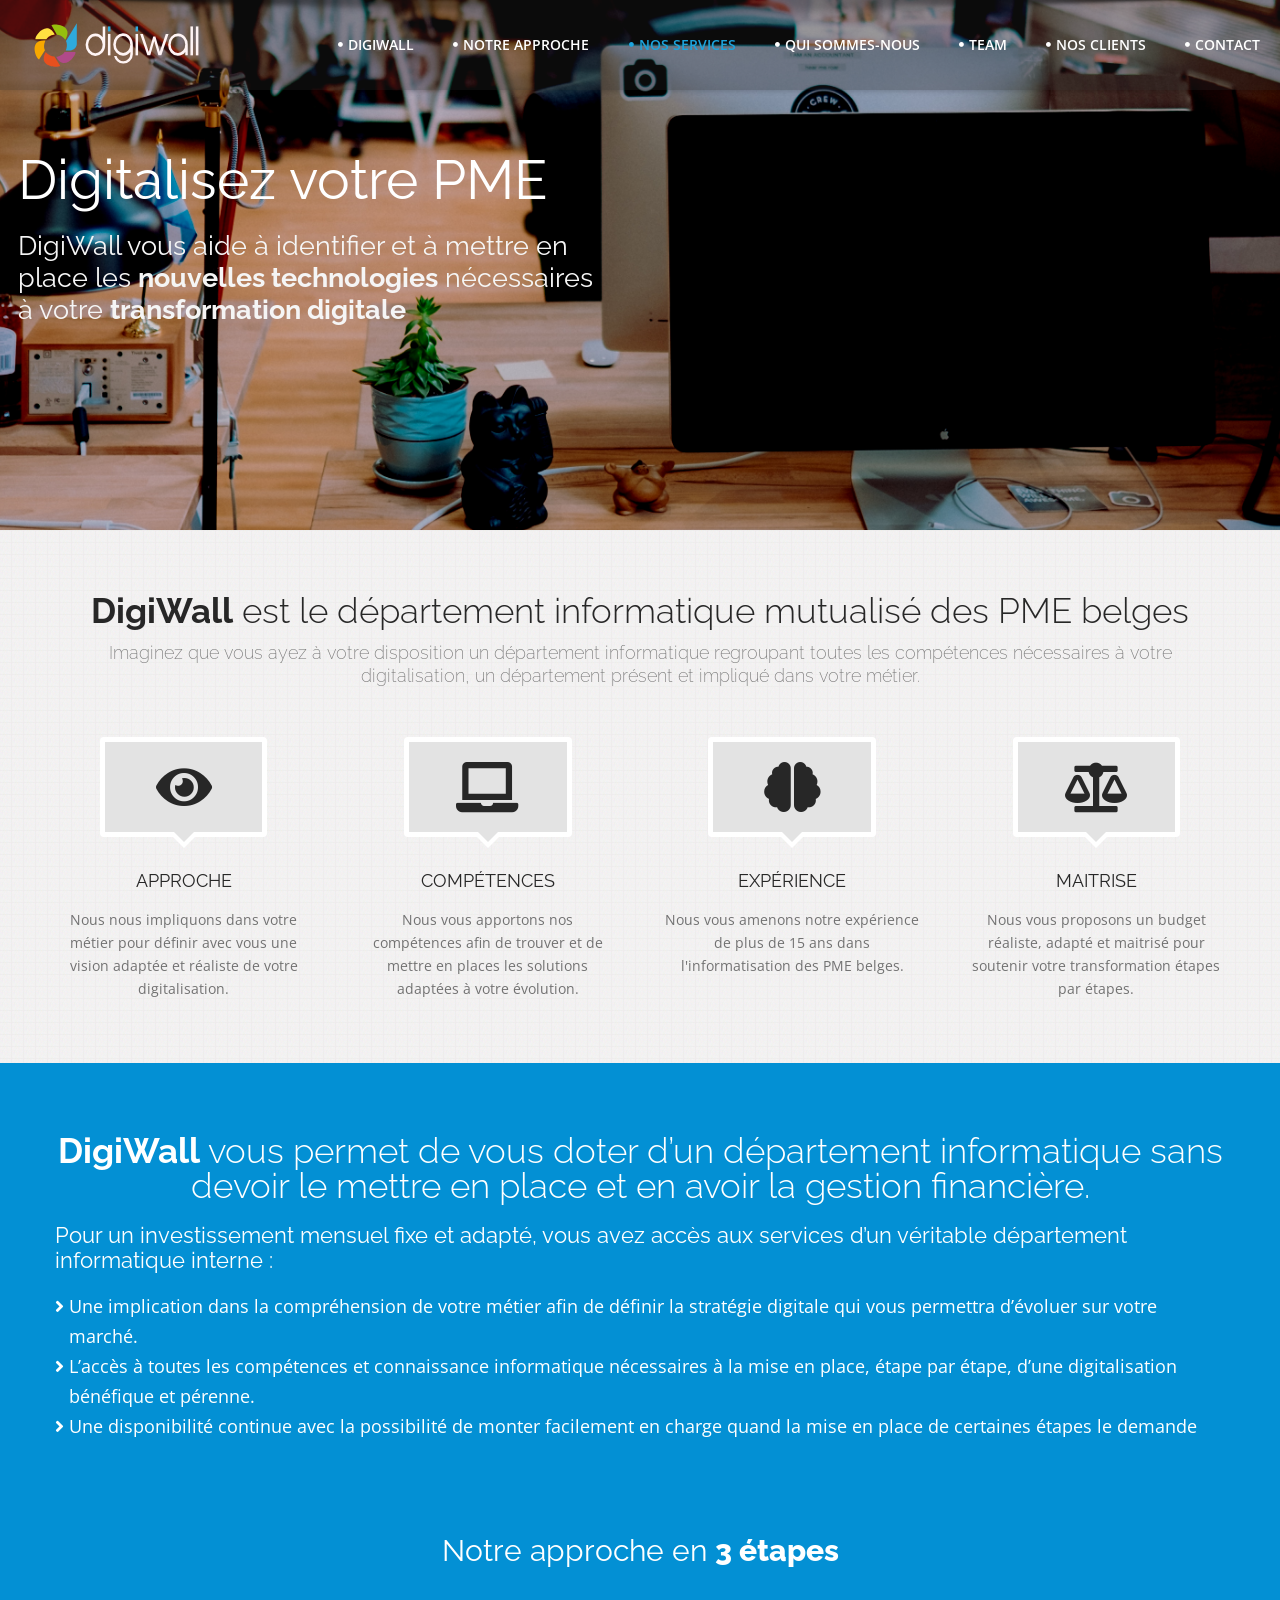
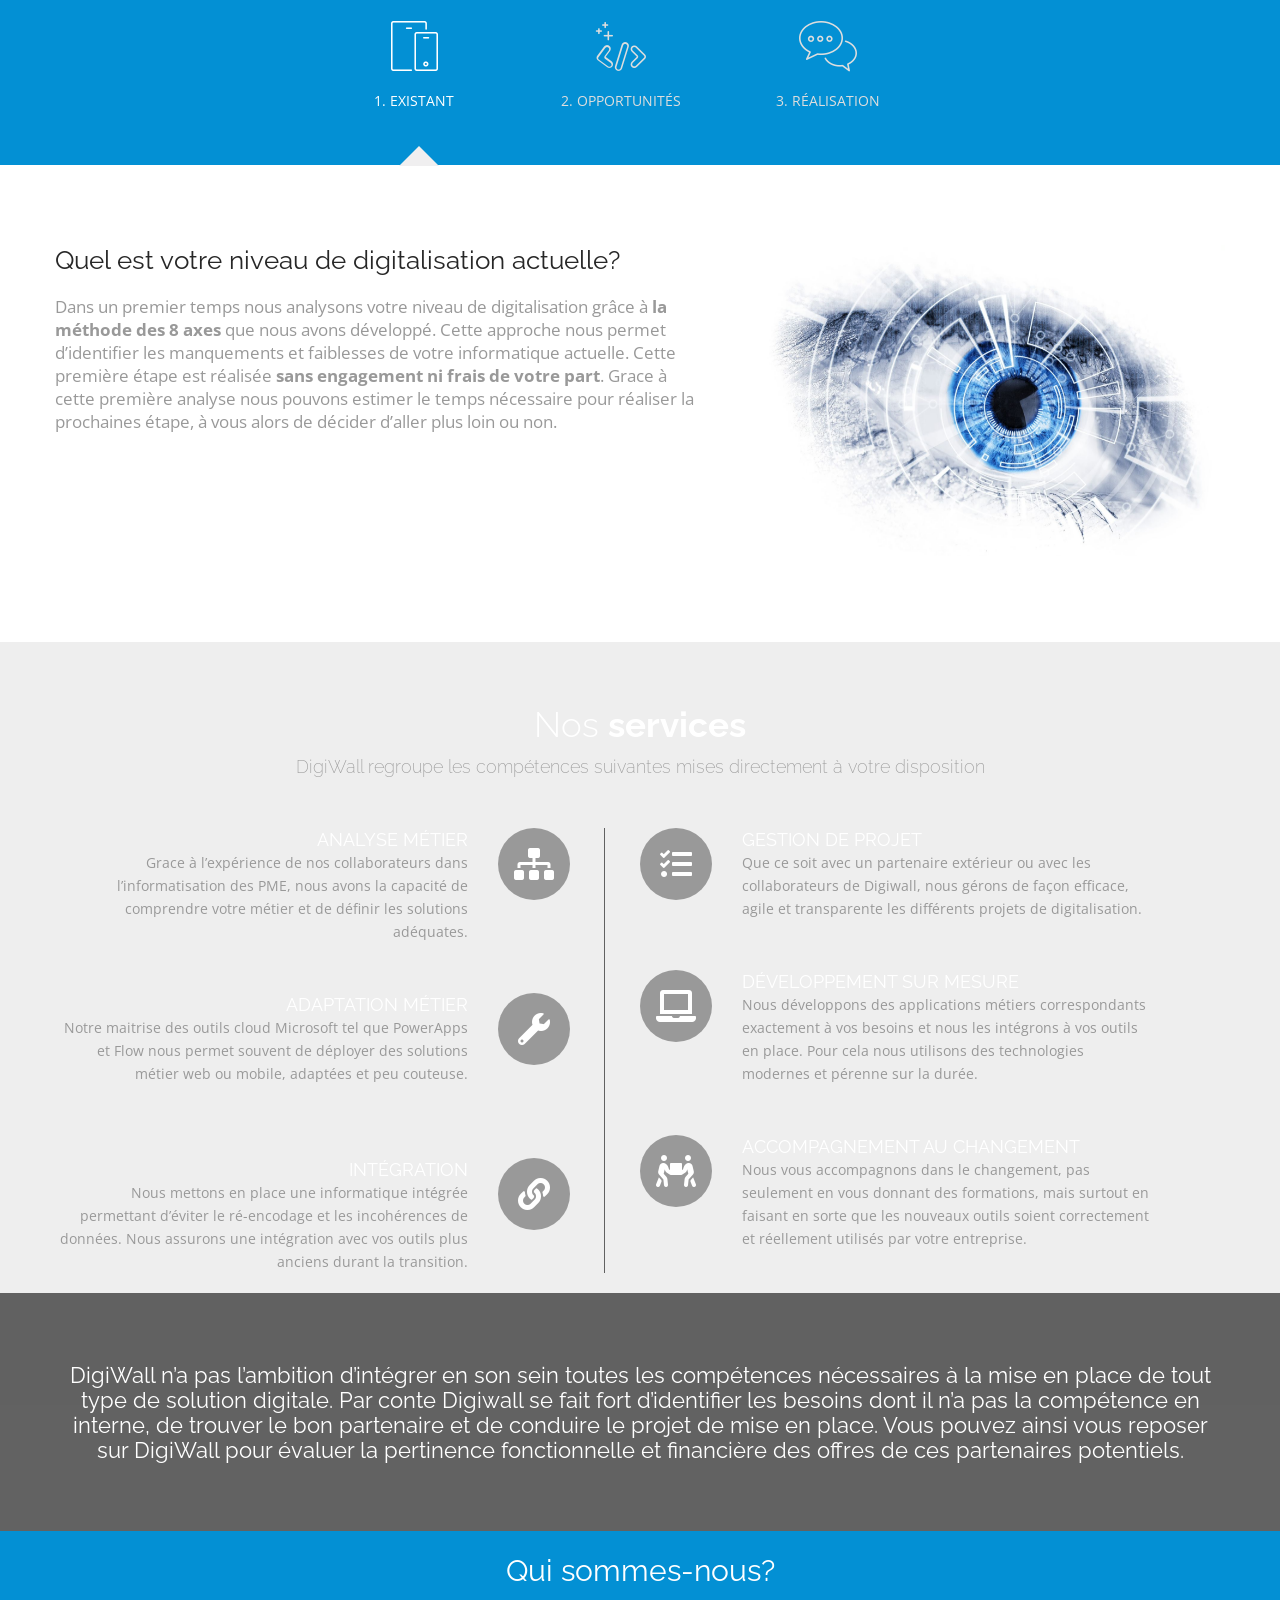
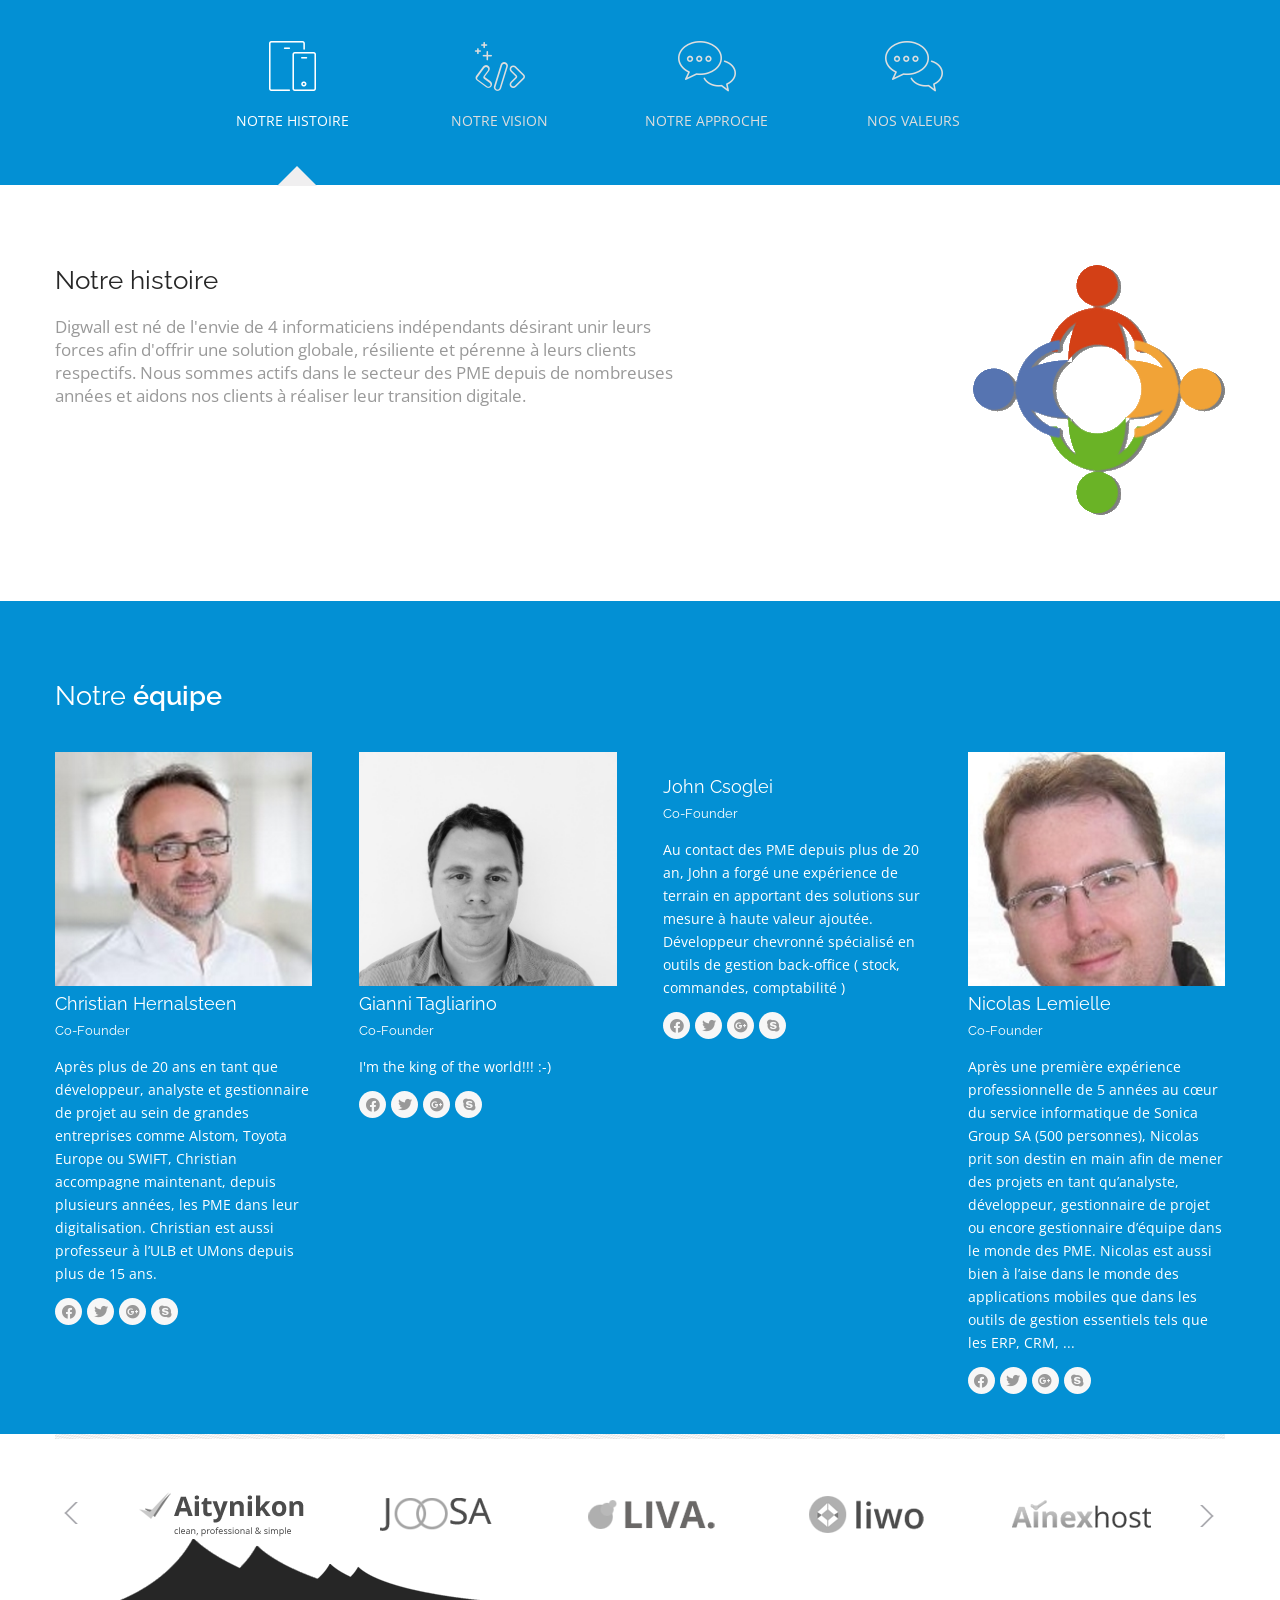
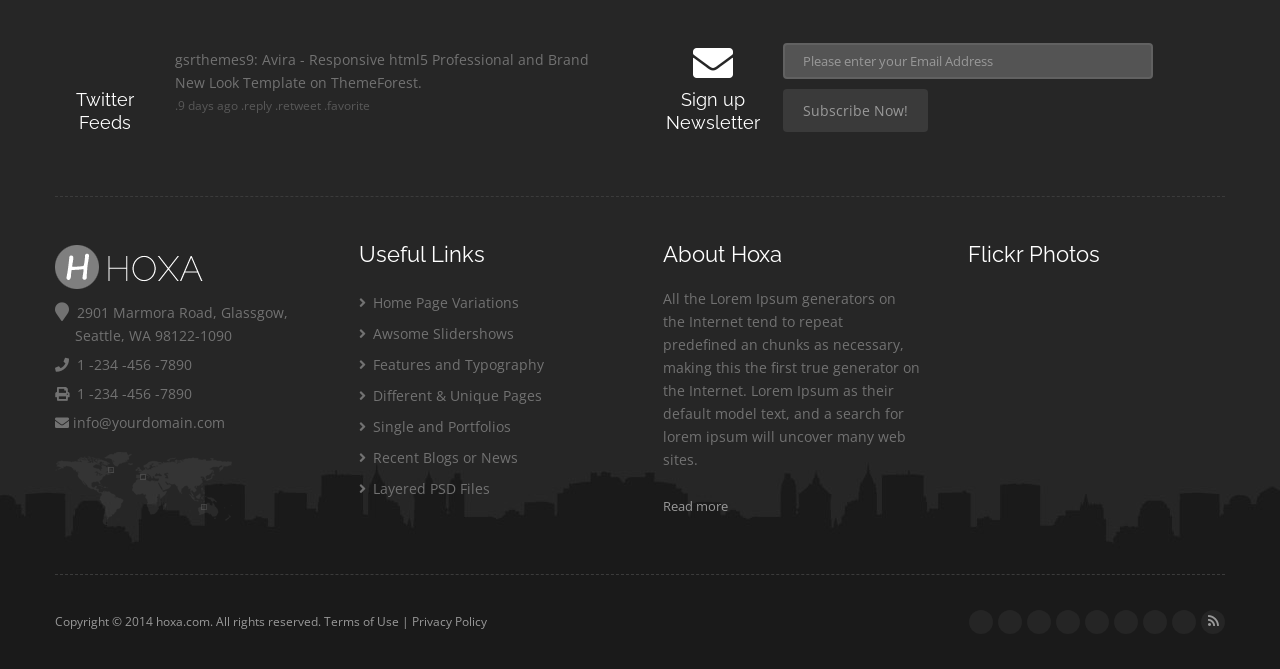
==== commit d2782add: "add teams" ====
--- a/V2/index.html
+++ b/V2/index.html
@@ -2,44 +2,49 @@
 <!--[if IE 7 ]>    <html lang="en-gb" class="isie ie7 oldie no-js"> <![endif]-->
 <!--[if IE 8 ]>    <html lang="en-gb" class="isie ie8 oldie no-js"> <![endif]-->
 <!--[if IE 9 ]>    <html lang="en-gb" class="isie ie9 no-js"> <![endif]-->
-<!--[if (gt IE 9)|!(IE)]><!--> <html lang="en-gb" class="no-js"> <!--<![endif]-->
+<!--[if (gt IE 9)|!(IE)]><!-->
+<html lang="en-gb" class="no-js">
+<!--<![endif]-->
 
 <head>
-	<title>DigiWall</title>
-	
-	<meta charset="utf-8">
+    <title>DigiWall</title>
+
+    <meta charset="utf-8">
     <meta http-equiv="X-UA-Compatible" content="IE=edge,chrome=1">
-	<meta name="keywords" content="" />
-	<meta name="description" content="" />
-    
-    <!-- Favicon --> 
-	<link rel="shortcut icon" href="images/favicon.ico">
-    
+    <meta name="keywords" content="" />
+    <meta name="description" content="" />
+
+    <!-- Favicon -->
+    <link rel="shortcut icon" href="images/favicon.ico">
+
     <!-- this styles only adds some repairs on idevices  -->
     <meta name="viewport" content="width=device-width, initial-scale=1.0">
-    
+
     <!-- Google fonts - witch you want to use - (rest you can just remove) -->
-   	<link href='http://fonts.googleapis.com/css?family=Open+Sans:300,300italic,400,400italic,600,600italic,700,700italic,800,800italic' rel='stylesheet' type='text/css'>
-    <link href='http://fonts.googleapis.com/css?family=Raleway:100,200,300,400,500,600,700,800,900' rel='stylesheet' type='text/css'>
-    
+    <link href='http://fonts.googleapis.com/css?family=Open+Sans:300,300italic,400,400italic,600,600italic,700,700italic,800,800italic'
+        rel='stylesheet' type='text/css'>
+    <link href='http://fonts.googleapis.com/css?family=Raleway:100,200,300,400,500,600,700,800,900' rel='stylesheet'
+        type='text/css'>
+
     <!--[if lt IE 9]>
 		<script src="http://html5shim.googlecode.com/svn/trunk/html5.js"></script>
 	<![endif]-->
-    
+
     <!-- ######### CSS STYLES ######### -->
-	
+
     <link rel="stylesheet" href="css/reset.css" type="text/css" />
-	<link rel="stylesheet" href="css/style.css" type="text/css" />
-    
-    <link rel="stylesheet" href="https://use.fontawesome.com/releases/v5.3.1/css/all.css" integrity="sha384-mzrmE5qonljUremFsqc01SB46JvROS7bZs3IO2EmfFsd15uHvIt+Y8vEf7N7fWAU" crossorigin="anonymous">
+    <link rel="stylesheet" href="css/style.css" type="text/css" />
+
+    <link rel="stylesheet" href="https://use.fontawesome.com/releases/v5.3.1/css/all.css" integrity="sha384-mzrmE5qonljUremFsqc01SB46JvROS7bZs3IO2EmfFsd15uHvIt+Y8vEf7N7fWAU"
+        crossorigin="anonymous">
     <link rel="stylesheet" type="text/css" href="css/bicon.min.css" />
     <!-- responsive devices styles -->
-	<link rel="stylesheet" media="screen" href="css/responsive-leyouts.css" type="text/css" />
-    
+    <link rel="stylesheet" media="screen" href="css/responsive-leyouts.css" type="text/css" />
+
     <!-- animations -->
     <link href="js/animations/css/animations.min.css" rel="stylesheet" type="text/css" media="all" />
-    
-<!-- just remove the below comments witch color skin you want to use -->
+
+    <!-- just remove the below comments witch color skin you want to use -->
     <!--<link rel="stylesheet" href="css/colors/red.css" />-->
     <!--<link rel="stylesheet" href="css/colors/green.css" />-->
     <!--<link rel="stylesheet" href="css/colors/cyan.css" />-->
@@ -52,7 +57,7 @@
     <!--<link rel="stylesheet" href="css/colors/yellow.css" />-->
     <!--<link rel="stylesheet" href="css/colors/darkred.css" />-->
 
-<!-- just remove the below comments witch bg patterns you want to use --> 
+    <!-- just remove the below comments witch bg patterns you want to use -->
     <!--<link rel="stylesheet" href="css/bg-patterns/pattern-default.css" />-->
     <!--<link rel="stylesheet" href="css/bg-patterns/pattern-one.css" />-->
     <!--<link rel="stylesheet" href="css/bg-patterns/pattern-two.css" />-->
@@ -67,103 +72,109 @@
     <!--<link rel="stylesheet" href="css/bg-patterns/pattern-eleven.css" />-->
     <!--<link rel="stylesheet" href="css/bg-patterns/pattern-twelve.css" />-->
     <!--<link rel="stylesheet" href="css/bg-patterns/pattern-thirteen.css" />-->
-    
+
     <!-- mega menu -->
     <link href="js/mainmenu/sticky.css" rel="stylesheet">
     <link href="js/mainmenu/bootstrap.min.css" rel="stylesheet">
     <link href="js/mainmenu/demo.css" rel="stylesheet">
     <link href="js/mainmenu/menu.css" rel="stylesheet">
-    
+
     <!-- slide panel -->
     <link rel="stylesheet" type="text/css" href="js/slidepanel/slidepanel.css">
-    
-	<!-- Master Slider -->
+
+    <!-- Master Slider -->
     <link rel="stylesheet" href="js/masterslider/style/masterslider.css" />
     <link rel="stylesheet" href="js/masterslider/skins/default/style.css" />
     <link rel="stylesheet" href="js/masterslider/style.css" />
 
-    
-	<!-- tabs -->
+
+    <!-- tabs -->
     <link rel="stylesheet" type="text/css" href="js/tabs/assets/css/responsive-tabs.css">
     <link rel="stylesheet" type="text/css" href="js/tabs/assets/css/responsive-tabs2.css">
 
-	<!-- carousel -->
+    <!-- carousel -->
     <link rel="stylesheet" href="js/carousel/flexslider.css" type="text/css" media="screen" />
- 	<link rel="stylesheet" type="text/css" href="js/carousel/skin.css" />
-    
+    <link rel="stylesheet" type="text/css" href="js/carousel/skin.css" />
+
     <!-- accordion -->
     <link rel="stylesheet" href="js/accordion/accordion.css" type="text/css" media="all">
-    
+
     <!-- Lightbox -->
     <link rel="stylesheet" type="text/css" href="js/lightbox/jquery.fancybox.css" media="screen" />
-	
- 
+
+
 </head>
 
 <body>
 
-<div class="site_wrapper" >
-    <div id="header" class="sticky">
-    
-        <div id="trueHeader">
-        
-        <div class="wrapper">
-        
-         <div class="container_full">
-                
-            <header>
-            
-                <!-- Logo -->
-                <div class="logo"><a href="#home" data-scroll="">
-                    <img src="images/logo_digiwall.svg" width="100%" height="90px" alt="">
-                </a></div>
-                
-                <!-- Menu -->
-                <div class="menu_main">
-                
-                <a href="#" class="nav-toggle" aria-hidden="true">Menu</a><nav class="nav-collapse nav-collapse-0 closed" style="transition: max-height 284ms ease 0s; position: relative;" aria-hidden="false">
-                    <ul>
-                      <li class="active"><a href="#home" data-scroll=""><i class="fa fa-circle"></i>DigiWall</a></li>
-                      <li class=""><a href="#ourapproach" data-scroll><i class="fa fa-circle"></i>Notre approche</a></li>
-                      <li class=""><a href="#ourservices" data-scroll><i class="fa fa-circle"></i>Nos services</a></li>
-                      <li class=""><a href="#whoweare" data-scroll><i class="fa fa-circle"></i>Qui sommes-nous</a></li>
-                      <li class=""><a href="#whoweare"  data-scroll=""><i class="fa fa-circle"></i>Team</a></li>
-                      <li class=""><a href="#whoweare"  data-scroll=""><i class="fa fa-circle"></i>Nos clients</a></li>
-                      <li class=""><a href="#whoweare"  data-scroll=""><i class="fa fa-circle"></i>Contact</a></li>
-                    </ul>
-                </nav>
-                
-                </div><!-- end menu -->  
-            
-            </header>
-            
-         </div>
-            
+    <div class="site_wrapper">
+        <div id="header" class="sticky">
+
+            <div id="trueHeader">
+
+                <div class="wrapper">
+
+                    <div class="container_full">
+
+                        <header>
+
+                            <!-- Logo -->
+                            <div class="logo"><a href="#home" data-scroll="">
+                                    <img src="images/logo_digiwall.svg" width="100%" height="90px" alt="">
+                                </a></div>
+
+                            <!-- Menu -->
+                            <div class="menu_main">
+
+                                <a href="#" class="nav-toggle" aria-hidden="true">Menu</a>
+                                <nav class="nav-collapse nav-collapse-0 closed" style="transition: max-height 284ms ease 0s; position: relative;"
+                                    aria-hidden="false">
+                                    <ul>
+                                        <li class="active"><a href="#home" data-scroll=""><i class="fa fa-circle"></i>DigiWall</a></li>
+                                        <li class=""><a href="#ourapproach" data-scroll><i class="fa fa-circle"></i>Notre
+                                                approche</a></li>
+                                        <li class=""><a href="#ourservices" data-scroll><i class="fa fa-circle"></i>Nos
+                                                services</a></li>
+                                        <li class=""><a href="#whoweare" data-scroll><i class="fa fa-circle"></i>Qui
+                                                sommes-nous</a></li>
+                                        <li class=""><a href="#whoweare" data-scroll=""><i class="fa fa-circle"></i>Team</a></li>
+                                        <li class=""><a href="#whoweare" data-scroll=""><i class="fa fa-circle"></i>Nos
+                                                clients</a></li>
+                                        <li class=""><a href="#whoweare" data-scroll=""><i class="fa fa-circle"></i>Contact</a></li>
+                                    </ul>
+                                </nav>
+
+                            </div><!-- end menu -->
+
+                        </header>
+
+                    </div>
+
+                </div>
+
+            </div>
+
         </div>
-        
-        </div>
-        
-    </div>
-
-<div class="clearfix"></div>
-
-<!-- Slider
-======================================= -->  
-
-<div class="container_full" id="home">
-    
-    <div class="slidershadow">&nbsp;</div>
-    
-    <div class="mstslider">
-    <div class="master-slider ms-skin-default" id="masterslider">
-
-    <!-- slide -->
-    <div class="ms-slide slide-1" data-delay="9">
-         
-        <!-- slide background -->
-        <img src="js/masterslider/blank.gif" data-src="images/banner/banner-1.png" alt="Slide1 background"/>     
-		
-		<!-- <img src="js/masterslider/blank.gif" data-src="http://placehold.it/700x540" alt=""
+
+        <div class="clearfix"></div>
+
+        <!-- Slider
+======================================= -->
+
+        <div class="container_full" id="home">
+
+            <div class="slidershadow">&nbsp;</div>
+
+            <div class="mstslider">
+                <div class="master-slider ms-skin-default" id="masterslider">
+
+                    <!-- slide -->
+                    <div class="ms-slide slide-1" data-delay="9">
+
+                        <!-- slide background -->
+                        <img src="js/masterslider/blank.gif" data-src="images/banner/banner-1.png" alt="Slide1 background" />
+
+                        <!-- <img src="js/masterslider/blank.gif" data-src="http://placehold.it/700x540" alt=""
 		 	  style="left:112px; top:40px;"
 		 	  class="ms-layer"
 		 	  data-type="image"
@@ -172,31 +183,20 @@
 		 	  data-duration="1800"
 		 	  data-ease="easeOutExpo"
 		 /> -->
-         
-		
-		<h1 class="ms-layer stext1"
-			style="left: 20px; top: 162px;"
-			data-type="text"
-			data-duration="0"
-			data-delay="0"
-		 	data-ease="easeOutExpo"
-		 	data-effect="bottom(40)"
-		>
-            Digitalisez votre PME
-            
-		</h1>
-        
-        <h4 class="ms-layer stext2"
-			style="left: 20px; top: 250px;"
-			data-type="text"
-			data-duration="900"
-			data-delay="1000"
-		 	data-ease="easeOutExpo"
-		 	data-effect="bottom(40)"
-		>
-        DigiWall vous aide à identifier et à mettre en<br/> place les <strong>nouvelles technologies</strong> nécessaires<br/> à votre <strong>transformation digitale</strong>
-		</h4>
-<!-- 		
+
+
+                        <h1 class="ms-layer stext1" style="left: 20px; top: 162px;" data-type="text" data-duration="0"
+                            data-delay="0" data-ease="easeOutExpo" data-effect="bottom(40)">
+                            Digitalisez votre PME
+
+                        </h1>
+
+                        <h4 class="ms-layer stext2" style="left: 20px; top: 250px;" data-type="text" data-duration="900"
+                            data-delay="1000" data-ease="easeOutExpo" data-effect="bottom(40)">
+                            DigiWall vous aide à identifier et à mettre en<br /> place les <strong>nouvelles
+                                technologies</strong> nécessaires<br /> à votre <strong>transformation digitale</strong>
+                        </h4>
+                        <!-- 		
 		<div class="ms-layer"
 			style="left: 825px; top: 404px;"
 			data-type="text"
@@ -208,27 +208,21 @@
 			<a href="#" class="sbutton1">Get Started Now!</a>
 		</div>
           -->
-		 
-    </div>
-    <!-- end of slide -->
-        <!-- new slide -->
-        <div class="ms-slide slide-2" data-delay="8">
-         
-            <!-- slide background -->
-            <img src="js/masterslider/blank.gif" data-src="images/banner/banner-3.png" alt=""/>     
-            
-             <h1 class="ms-layer stext1"
-                style="left: 130px;top: 162px;"
-                data-type="text"
-                 data-duration="0"
-                data-delay="0"
-                 data-ease="easeOutExpo"
-                 data-effect="bottom(40)"
-            >
-                Une <strong>digitalisation</strong> spécifique<br /> à <strong>votre</strong> métier
-            </h1>
-            
-            <!-- <h1 class="ms-layer stext1"
+
+                    </div>
+                    <!-- end of slide -->
+                    <!-- new slide -->
+                    <div class="ms-slide slide-2" data-delay="8">
+
+                        <!-- slide background -->
+                        <img src="js/masterslider/blank.gif" data-src="images/banner/banner-3.png" alt="" />
+
+                        <h1 class="ms-layer stext1" style="left: 130px;top: 162px;" data-type="text" data-duration="0"
+                            data-delay="0" data-ease="easeOutExpo" data-effect="bottom(40)">
+                            Une <strong>digitalisation</strong> spécifique<br /> à <strong>votre</strong> métier
+                        </h1>
+
+                        <!-- <h1 class="ms-layer stext1"
                 style="left: 445px;top: 126px;"
                 data-type="text"
                  data-duration="1300"
@@ -238,36 +232,31 @@
             >
                 <strong>Designed for Any Website!</strong>
             </h1> -->
-            
-            <h4 class="ms-layer stext2"
-                style="left: 130px; top: 310px;"
-                data-type="text"
-                data-duration="900"
-                data-delay="1000"
-                 data-ease="easeOutExpo"
-                 data-effect="bottom(40)"
-            >
-                Digiwall s’implique dans votre métier et dans<br/> la <strong>continuité</strong> afin d’identifier et de mettre<br/> les solutions digitales <strong>adéquates</strong>
-            </h4>
-            
-    
-        </div>
-        <!-- end of slide -->
-    <!-- slide -->
-    <div class="ms-slide slide-3" data-delay="8">
-         
-        <!-- slide background -->
-        <img src="js/masterslider/blank.gif" data-src="images/banner/banner-2.png" alt="Slide1 background"/>     
-		
-		<!-- <img src="js/masterslider/blank.gif" data-src="images/sliders/master/slide2/ipad.png" alt=""
+
+                        <h4 class="ms-layer stext2" style="left: 130px; top: 310px;" data-type="text" data-duration="900"
+                            data-delay="1000" data-ease="easeOutExpo" data-effect="bottom(40)">
+                            Digiwall s’implique dans votre métier et dans<br /> la <strong>continuité</strong> afin
+                            d’identifier et de mettre<br /> les solutions digitales <strong>adéquates</strong>
+                        </h4>
+
+
+                    </div>
+                    <!-- end of slide -->
+                    <!-- slide -->
+                    <div class="ms-slide slide-3" data-delay="8">
+
+                        <!-- slide background -->
+                        <img src="js/masterslider/blank.gif" data-src="images/banner/banner-2.png" alt="Slide1 background" />
+
+                        <!-- <img src="js/masterslider/blank.gif" data-src="images/sliders/master/slide2/ipad.png" alt=""
 		 	  style="left:800px; top:81px;"
 		 	  class="ms-layer"
 		 	  data-type="image"
 		 	  data-effect="right(100)"
 		 	  data-ease="easeOutExpo"
 		/> -->
-        
-        <!-- <img src="js/masterslider/blank.gif" data-src="images/sliders/master/slide2/iphone.png" alt=""
+
+                        <!-- <img src="js/masterslider/blank.gif" data-src="images/sliders/master/slide2/iphone.png" alt=""
 		 	  style="left:720px; top:239px;"
 		 	  class="ms-layer"
 		 	  data-type="image"
@@ -277,31 +266,20 @@
               data-delay="400"
 		/>
          -->
-		
-		<h1 class="ms-layer stext1"
-			style="left: 130px; top: 162px;"
-			data-type="text"
-			data-duration="0"
-			data-delay="0"
-		 	data-ease="easeOutExpo"
-		 	data-effect="bottom(40)"
-		>
-            Le département informatique<br /> 
-			<strong>mutualisé</strong> pour PME			
-		</h1>
-        
-        <h4 class="ms-layer stext2"
-			style="left: 130px; top: 327px;"
-			data-type="text"
-			data-duration="900"
-			data-delay="1000"
-		 	data-ease="easeOutExpo"
-		 	data-effect="bottom(40)"
-		>
-        Digiwall vous permet de bénéficier pour un <strong>budget maitrisé</strong><br/> d’une équipe <strong>expérimentée et compétente</strong>
-		</h4>
-		
-		<!-- <h6 class="ms-layer"
+
+                        <h1 class="ms-layer stext1" style="left: 130px; top: 162px;" data-type="text" data-duration="0"
+                            data-delay="0" data-ease="easeOutExpo" data-effect="bottom(40)">
+                            Le département informatique<br />
+                            <strong>mutualisé</strong> pour PME
+                        </h1>
+
+                        <h4 class="ms-layer stext2" style="left: 130px; top: 327px;" data-type="text" data-duration="900"
+                            data-delay="1000" data-ease="easeOutExpo" data-effect="bottom(40)">
+                            Digiwall vous permet de bénéficier pour un <strong>budget maitrisé</strong><br /> d’une
+                            équipe <strong>expérimentée et compétente</strong>
+                        </h4>
+
+                        <!-- <h6 class="ms-layer"
 			style="left: 130px; top: 404px;"
 			data-type="text"
 			data-delay="2500"
@@ -311,592 +289,774 @@
 		>
 			<a href="#" class="sbutton1">Read More</a>
 		</h6> -->
-         
-		 
-    </div>
-    <!-- end of slide -->
-    
-</div>
-</div>
-
-</div>
-<!-- end slider -->
-
-
-<div class="clearfix"></div>
-
-<div class="feature_section1">
-<div class="container">
-
-	<h2><strong>DigiWall</strong> est le département informatique mutualisé des PME belges    
-    <b>Imaginez que vous ayez à votre disposition un département informatique regroupant toutes les compétences nécessaires à votre digitalisation, un département présent et impliqué dans votre métier.</b>
-    </h2>
-
-	<div class="margin_top3"></div>
-
-    <div class="one_fourth animate" data-anim-type="fadeIn" data-anim-delay="100">
-    
-        <div class="arrow_box"><i class="fa fa-eye"></i></div>
-        
-        <h5 class="caps">Approche</h5>
-        
-        <p>Nous nous impliquons dans votre métier pour définir avec vous une vision adaptée et réaliste de votre digitalisation.</p>
-    
-    </div>
-    
-    <div class="one_fourth animate" data-anim-type="fadeIn" data-anim-delay="200">
-    
-        <div class="arrow_box"><i class="fa fa-laptop"></i></div>
-        
-        <h5 class="caps">Compétences</h5>
-        
-        <p>Nous vous apportons nos compétences afin de trouver et de mettre en places les solutions adaptées à votre évolution.</p>
-    
-    </div>
-    
-    <div class="one_fourth animate" data-anim-type="fadeIn" data-anim-delay="300">
-    
-        <div class="arrow_box"><i class="fa fa-brain"></i></div>
-        
-        <h5 class="caps">Expérience</h5>
-        
-        <p>Nous vous amenons notre expérience de plus de 15 ans dans l'informatisation des PME belges.</p>
-    
-    </div>
-    
-    <div class="one_fourth last animate" data-anim-type="fadeIn" data-anim-delay="400">
-    
-        <div class="arrow_box"><i class="fa fa-balance-scale"></i></div>
-        
-        <h5 class="caps">Maitrise</h5>
-        
-        <p>Nous vous proposons un budget réaliste, adapté et maitrisé pour soutenir votre transformation étapes par étapes.</p>
-    
-    </div>
-    
-</div>
-</div><!-- end features section1 -->
-
-<div class="clearfix"></div>
-<div class="feature_section2" id="ourapproach">
-<div class="container">
-
-    <!-- <div class="left animate" data-anim-type="fadeInLeft"><img src="images/site-img8.png" alt="" class="img_left" /></div> -->
-
-    <div class="animate" data-anim-type="fadeInRight">
-
-        <h2><strong>DigiWall</strong> vous permet de vous doter d’un département informatique sans devoir le mettre en
-            place et en avoir la gestion financière.</h2>
-
-        
-        <h4>Pour un investissement mensuel fixe et adapté, vous avez accès aux services d’un véritable département
-            informatique interne :</h4>
-        <ul>
-            <li><i class="fa fa-angle-right"></i>
-                <span>
-                Une implication dans la compréhension
-                    de votre métier afin de définir la stratégie digitale qui vous permettra d’évoluer sur votre
-                    marché.</span>
-            </li>
-            <li><i class="fa fa-angle-right"></i>
-                <span>
-                L’accès à toutes les compétences et
-                    connaissance informatique nécessaires à la mise en place, étape par étape, d’une digitalisation
-                    bénéfique et pérenne.
-                </span>
-            </li>
-            <li><i class="fa fa-angle-right"></i>
-                Une disponibilité continue avec la
-                    possibilité de monter facilement en charge quand la mise en place de certaines étapes le demande
-            </li>
-        </ul>        
-    </div>
-</div>
-</div><!-- end features section 2 -->
-<div class="clearfix"></div>
-
-
-<div class="feature_section3">
-
-<!-- Features Start -->
-<div id="features">
-    <div class="container animate"  data-anim-type="fadeInUp">
-        <h2>Notre approche en <span>3 étapes</span></h2>
-        <div class="nav_tabs_wrap">
-            <ul class="nav nav-tabs">
-                <li class="active">
-                    <a href="#existing" data-toggle="tab"><i class="bi bi-responsive-device"></i>1. Existant</a>
-                </li>
-                <li>
-                    <a href="#opportunities" data-toggle="tab"><i class="bi bi-code-clean"></i>2. Opportunités</a>
-                </li>
-                <li>
-                    <a href="#realization" data-toggle="tab"><i class="bi bi-chat-bubble"></i>3. Réalisation</a>
-                </li>
-            </ul>
+
+
+                    </div>
+                    <!-- end of slide -->
+
+                </div>
+            </div>
+
         </div>
-       </div>
-</div>
-<div id="features_detail">
-    <div class="container">
-        <!-- Tab panes -->
-        <div class="tab-content">
-            <div class="tab-pane active animate" data-anim-type="fadeInLeft" id="existing">
-                <div class="tabpanel_txtblock animate" data-anim-type="fadeInLeft">
-                    <h3>Quel est votre niveau de digitalisation actuelle?</h3>
-                    <p>
-                        Dans un premier temps nous analysons votre niveau de digitalisation grâce à <strong>la méthode des 8 axes</strong> que nous avons développé. Cette approche nous permet d’identifier les manquements et faiblesses de votre informatique actuelle. Cette première étape est réalisée <strong>sans engagement ni frais de votre part</strong>. Grace à cette première analyse nous pouvons estimer le temps nécessaire pour réaliser la prochaines étape, à vous alors de décider d’aller plus loin ou non.
-                    </p>
-                </div>
-                <div class="tabpanel_imgblock animate" data-anim-type="fadeInRight">
-                    <img class="img-responsive" alt="Work Any Where" src="images/eye.png" />
-                </div>
-            </div>
-            <div class="tab-pane" id="opportunities">
-                <div class="tabpanel_txtblock  animate"  data-anim-type="fadeInLeft">
-                    <h3>Quelles sont les opportunités de la digitalisation pour votre métier ?</h3>
-                    <p>
-                        Nous passons du temps avec vous pour bien <strong>comprendre votre métier</strong> afin d’identifier avec vous les opportunités que peut vous offrir les nouvelles avancées technologiques. Nous identifions les taches qui pourraient être automatisées où bénéficier directement des nouvelles technologies. Nous définissons alors une <strong>vision de transformation</strong> à un horizon de généralement 2-3 ans. Nous estimons avec vous le retour sur investissement de chacune des étapes nécessaires afin de prioritiser celles-ci. Ce travail nous permet alors de vous proposer un <strong>investissement mensuel fixe</strong> nous permettant de mettre en place cette vision et de maintenir l’outil ainsi déployer petit à petit. A nouveau, c’est alors à vous de décider si DigiWall devient votre département informatique.
-                    </p>
-                </div>
-                <div class="tabpanel_imgblock animate" data-anim-type="fadeInRight">
-                    <img class="img-responsive" alt="One Minute Setup" src="images/industry.png" />
-                </div>
-            </div>
-            <div class="tab-pane" id="realization">
-                <div class="tabpanel_txtblock animate" data-anim-type="fadeInLeft">
-                    <h3>La mise en place étape par étape de votre transformation</h3>
-                    <p>
-                        Nous mettons en place la transformation digitale de votre entreprise. Pour cela nous utilisons nos compétences mais aussi de celle de prestataires externes quand nécessaire. Cette transformation se fait par <strong>itération</strong> de 2 à 3 mois nous permettant de mesurer et d’ajuster, si nécessaire, les priorités à chaque fin d’itération. Cette approche nous permet de rester agile et de s’adapter l’évolution de votre métier et aux connaissance acquises durant les premières itérations. Durant toute cette mise en place nous travaillons de concert avec vous et en toute <strong>transparence</strong>. Si à un moment vous n’êtes pas convaincu par la valeur ajoutée de nos prestations, notre contrat vous permet à tout moment, moyennant un préavis d’un mois de mettre fin à notre collaboration. 
-                    </p>
-                </div>
-                <div class="tabpanel_imgblock animate" data-anim-type="fadeInRight">
-                    <img class="img-responsive" alt="Save Time &amp; Money" src="images/realization.png" />
-                </div>
-            </div>
-        </div>
-        
-    </div>
-</div>
-<!-- Features End -->
-</div><!-- end features section3 -->
-
-
-
-<div class="clearfix" ></div>
-
-<div class="parallax_sec1" id="ourservices">
-<div class="container">
-
-	<h2 class="white">
-    Nos <strong>services</strong>
-    <b>DigiWall regroupe les compétences suivantes mises directement à votre disposition</b>
-    </h2>
-
-	<div class="margin_top3"></div>
-    
-	<ul class="left">
-    
-        <li class="animate" data-anim-type="fadeInLeft">
-        <i class="fa fa-sitemap"></i>
-        <h5>Analyse métier</h5>
-        <p>Grace à l’expérience de nos collaborateurs dans l’informatisation des PME, nous avons la capacité de comprendre votre métier et de définir les solutions adéquates.</p>
-        </li>
-        <li class="animate" data-anim-type="fadeInLeft">
-                <i class="fa fa-wrench"></i>
-                <h5>Adaptation métier</h5>
-                <p>Notre maitrise des outils cloud Microsoft tel que PowerApps et Flow nous permet souvent de déployer des solutions métier web ou mobile, adaptées et peu couteuse.</p>
-                <p>&nbsp;</p>
-                </li>    
-        
-        <li class="last animate" data-anim-type="fadeInLeft">
-        <i class="fa fa-link"></i>
-        <h5>Intégration</h5>
-        <p>Nous mettons en place une informatique intégrée permettant d’éviter le ré-encodage et les incohérences de données.  Nous assurons une intégration avec vos outils plus anciens durant la transition.</p>
-        </li>
-        
-    </ul>
-    
-    <ul class="right">
-    
-        <li class="animate" data-anim-type="fadeInRight">
-        <i class="fa fa-tasks"></i>
-        <h5>Gestion de projet</h5>
-        <p>Que ce soit avec un partenaire extérieur ou avec les collaborateurs de Digiwall, nous gérons de façon efficace, agile et transparente les différents projets de digitalisation.</p>
-        </li>
-        
-        <li class="animate" data-anim-type="fadeInRight">
-        <i class="fa fa-laptop"></i>
-        <h5>Développement sur mesure</h5>
-        <p>Nous développons des applications métiers correspondants exactement à vos besoins et nous les intégrons à vos outils en place. Pour cela nous utilisons des technologies modernes et pérenne sur la durée.</p>
-        </li>
-        
-        <li class="last animate" data-anim-type="fadeInRight">
-                <i class="fa fa-people-carry"></i>
-                <h5>Accompagnement au changement</h5>
-                <p>Nous vous accompagnons dans le changement, pas seulement en vous donnant des formations, mais surtout en faisant en sorte que les nouveaux outils soient correctement et réellement utilisés par votre entreprise.</p>
-                </li>
-            
-    </ul>
-        
-</div>
-<div id="ourservices-text">
-        <div class="container">
-    
-            <!-- <div class="left animate" data-anim-type="fadeInLeft"><img src="images/site-img8.png" alt="" class="img_left" /></div> -->
-    
-            <div class="animate" data-anim-type="fadeInRight">
-                <h4>DigiWall n’a pas l’ambition d’intégrer en son sein toutes les compétences nécessaires à la mise en place de tout type de solution digitale. Par conte Digiwall se fait fort d’identifier les besoins dont il n’a pas la compétence en interne, de trouver le bon partenaire et de conduire le projet de mise en place.  Vous pouvez ainsi vous reposer sur DigiWall pour évaluer la pertinence fonctionnelle et financière des offres de ces partenaires potentiels.  
-                </h4>
-            </div>
-        </div>
-    </div>
-
-
-    <!-- Features End -->
-    
-</div><!-- end parallax sec 1 -->
-
-
-<div class="clearfix"></div>
-<div class="feature_section3" id="whoweare">        
-        <!-- Features Start -->
-        <div id="features">
-            <div class="container animate"  data-anim-type="fadeInUp">
-                <h2>Qui sommes-nous?</h2>
-                <div class="nav_tabs_wrap">
-                    <ul class="nav nav-tabs" style="width: 100%">
-                        <li class="active">
-                            <a href="#story" data-toggle="tab"><i class="bi bi-responsive-device"></i>Notre histoire</a>
+        <!-- end slider -->
+
+
+        <div class="clearfix"></div>
+
+        <div class="feature_section1">
+            <div class="container">
+
+                <h2><strong>DigiWall</strong> est le département informatique mutualisé des PME belges
+                    <b>Imaginez que vous ayez à votre disposition un département informatique regroupant toutes les
+                        compétences nécessaires à votre digitalisation, un département présent et impliqué dans votre
+                        métier.</b>
+                </h2>
+
+                <div class="margin_top3"></div>
+
+                <div class="one_fourth animate" data-anim-type="fadeIn" data-anim-delay="100">
+
+                    <div class="arrow_box"><i class="fa fa-eye"></i></div>
+
+                    <h5 class="caps">Approche</h5>
+
+                    <p>Nous nous impliquons dans votre métier pour définir avec vous une vision adaptée et réaliste de
+                        votre digitalisation.</p>
+
+                </div>
+
+                <div class="one_fourth animate" data-anim-type="fadeIn" data-anim-delay="200">
+
+                    <div class="arrow_box"><i class="fa fa-laptop"></i></div>
+
+                    <h5 class="caps">Compétences</h5>
+
+                    <p>Nous vous apportons nos compétences afin de trouver et de mettre en places les solutions
+                        adaptées à votre évolution.</p>
+
+                </div>
+
+                <div class="one_fourth animate" data-anim-type="fadeIn" data-anim-delay="300">
+
+                    <div class="arrow_box"><i class="fa fa-brain"></i></div>
+
+                    <h5 class="caps">Expérience</h5>
+
+                    <p>Nous vous amenons notre expérience de plus de 15 ans dans l'informatisation des PME belges.</p>
+
+                </div>
+
+                <div class="one_fourth last animate" data-anim-type="fadeIn" data-anim-delay="400">
+
+                    <div class="arrow_box"><i class="fa fa-balance-scale"></i></div>
+
+                    <h5 class="caps">Maitrise</h5>
+
+                    <p>Nous vous proposons un budget réaliste, adapté et maitrisé pour soutenir votre transformation
+                        étapes par étapes.</p>
+
+                </div>
+
+            </div>
+        </div><!-- end features section1 -->
+
+        <div class="clearfix"></div>
+        <div id="ourapproach">
+            <div class="container">
+
+                <!-- <div class="left animate" data-anim-type="fadeInLeft"><img src="images/site-img8.png" alt="" class="img_left" /></div> -->
+
+                <div class="animate" data-anim-type="fadeInRight">
+
+                    <h2><strong>DigiWall</strong> vous permet de vous doter d’un département informatique sans devoir
+                        le mettre en
+                        place et en avoir la gestion financière.</h2>
+
+
+                    <h4>Pour un investissement mensuel fixe et adapté, vous avez accès aux services d’un véritable
+                        département
+                        informatique interne :</h4>
+                    <ul>
+                        <li><i class="fa fa-angle-right"></i>
+                            <span>
+                                Une implication dans la compréhension
+                                de votre métier afin de définir la stratégie digitale qui vous permettra d’évoluer sur
+                                votre
+                                marché.</span>
                         </li>
-                        <li>
-                            <a href="#vision" data-toggle="tab"><i class="bi bi-code-clean"></i>Notre vision</a>
+                        <li><i class="fa fa-angle-right"></i>
+                            <span>
+                                L’accès à toutes les compétences et
+                                connaissance informatique nécessaires à la mise en place, étape par étape, d’une
+                                digitalisation
+                                bénéfique et pérenne.
+                            </span>
                         </li>
-                        <li>
-                            <a href="#approach" data-toggle="tab"><i class="bi bi-chat-bubble"></i>Notre approche</a>
-                        </li>
-                        <li>
-                            <a href="#values" data-toggle="tab"><i class="bi bi-chat-bubble"></i>Nos valeurs</a>
+                        <li><i class="fa fa-angle-right"></i>
+                            Une disponibilité continue avec la
+                            possibilité de monter facilement en charge quand la mise en place de certaines étapes le
+                            demande
                         </li>
                     </ul>
                 </div>
-               </div>
+            </div>
+        </div><!-- end features section 2 -->
+        <div class="clearfix"></div>
+
+
+        <div class="feature_section3">
+
+            <!-- Features Start -->
+            <div id="features">
+                <div class="container animate" data-anim-type="fadeInUp">
+                    <h2>Notre approche en <span>3 étapes</span></h2>
+                    <div class="nav_tabs_wrap">
+                        <ul class="nav nav-tabs">
+                            <li class="active">
+                                <a href="#existing" data-toggle="tab"><i class="bi bi-responsive-device"></i>1.
+                                    Existant</a>
+                            </li>
+                            <li>
+                                <a href="#opportunities" data-toggle="tab"><i class="bi bi-code-clean"></i>2.
+                                    Opportunités</a>
+                            </li>
+                            <li>
+                                <a href="#realization" data-toggle="tab"><i class="bi bi-chat-bubble"></i>3.
+                                    Réalisation</a>
+                            </li>
+                        </ul>
+                    </div>
+                </div>
+            </div>
+            <div id="features_detail">
+                <div class="container">
+                    <!-- Tab panes -->
+                    <div class="tab-content">
+                        <div class="tab-pane active animate" data-anim-type="fadeInLeft" id="existing">
+                            <div class="tabpanel_txtblock animate" data-anim-type="fadeInLeft">
+                                <h3>Quel est votre niveau de digitalisation actuelle?</h3>
+                                <p>
+                                    Dans un premier temps nous analysons votre niveau de digitalisation grâce à <strong>la
+                                        méthode des 8 axes</strong> que nous avons développé. Cette approche nous
+                                    permet d’identifier les manquements et faiblesses de votre informatique actuelle.
+                                    Cette première étape est réalisée <strong>sans engagement ni frais de votre part</strong>.
+                                    Grace à cette première analyse nous pouvons estimer le temps nécessaire pour
+                                    réaliser la prochaines étape, à vous alors de décider d’aller plus loin ou non.
+                                </p>
+                            </div>
+                            <div class="tabpanel_imgblock animate" data-anim-type="fadeInRight">
+                                <img class="img-responsive" alt="Work Any Where" src="images/eye.png" />
+                            </div>
+                        </div>
+                        <div class="tab-pane" id="opportunities">
+                            <div class="tabpanel_txtblock  animate" data-anim-type="fadeInLeft">
+                                <h3>Quelles sont les opportunités de la digitalisation pour votre métier ?</h3>
+                                <p>
+                                    Nous passons du temps avec vous pour bien <strong>comprendre votre métier</strong>
+                                    afin d’identifier avec vous les opportunités que peut vous offrir les nouvelles
+                                    avancées technologiques. Nous identifions les taches qui pourraient être
+                                    automatisées où bénéficier directement des nouvelles technologies. Nous définissons
+                                    alors une <strong>vision de transformation</strong> à un horizon de généralement
+                                    2-3 ans. Nous estimons avec vous le retour sur investissement de chacune des étapes
+                                    nécessaires afin de prioritiser celles-ci. Ce travail nous permet alors de vous
+                                    proposer un <strong>investissement mensuel fixe</strong> nous permettant de mettre
+                                    en place cette vision et de maintenir l’outil ainsi déployer petit à petit. A
+                                    nouveau, c’est alors à vous de décider si DigiWall devient votre département
+                                    informatique.
+                                </p>
+                            </div>
+                            <div class="tabpanel_imgblock animate" data-anim-type="fadeInRight">
+                                <img class="img-responsive" alt="One Minute Setup" src="images/industry.png" />
+                            </div>
+                        </div>
+                        <div class="tab-pane" id="realization">
+                            <div class="tabpanel_txtblock animate" data-anim-type="fadeInLeft">
+                                <h3>La mise en place étape par étape de votre transformation</h3>
+                                <p>
+                                    Nous mettons en place la transformation digitale de votre entreprise. Pour cela
+                                    nous utilisons nos compétences mais aussi de celle de prestataires externes quand
+                                    nécessaire. Cette transformation se fait par <strong>itération</strong> de 2 à 3
+                                    mois nous permettant de mesurer et d’ajuster, si nécessaire, les priorités à chaque
+                                    fin d’itération. Cette approche nous permet de rester agile et de s’adapter
+                                    l’évolution de votre métier et aux connaissance acquises durant les premières
+                                    itérations. Durant toute cette mise en place nous travaillons de concert avec vous
+                                    et en toute <strong>transparence</strong>. Si à un moment vous n’êtes pas convaincu
+                                    par la valeur ajoutée de nos prestations, notre contrat vous permet à tout moment,
+                                    moyennant un préavis d’un mois de mettre fin à notre collaboration.
+                                </p>
+                            </div>
+                            <div class="tabpanel_imgblock animate" data-anim-type="fadeInRight">
+                                <img class="img-responsive" alt="Save Time &amp; Money" src="images/realization.png" />
+                            </div>
+                        </div>
+                    </div>
+
+                </div>
+            </div>
+            <!-- Features End -->
+        </div><!-- end features section3 -->
+
+
+
+        <div class="clearfix"></div>
+
+        <div class="parallax_sec1" id="ourservices">
+            <div class="container">
+
+                <h2 class="white">
+                    Nos <strong>services</strong>
+                    <b>DigiWall regroupe les compétences suivantes mises directement à votre disposition</b>
+                </h2>
+
+                <div class="margin_top3"></div>
+
+                <ul class="left">
+
+                    <li class="animate" data-anim-type="fadeInLeft">
+                        <i class="fa fa-sitemap"></i>
+                        <h5>Analyse métier</h5>
+                        <p>Grace à l’expérience de nos collaborateurs dans l’informatisation des PME, nous avons la
+                            capacité de comprendre votre métier et de définir les solutions adéquates.</p>
+                    </li>
+                    <li class="animate" data-anim-type="fadeInLeft">
+                        <i class="fa fa-wrench"></i>
+                        <h5>Adaptation métier</h5>
+                        <p>Notre maitrise des outils cloud Microsoft tel que PowerApps et Flow nous permet souvent de
+                            déployer des solutions métier web ou mobile, adaptées et peu couteuse.</p>
+                        <p>&nbsp;</p>
+                    </li>
+
+                    <li class="last animate" data-anim-type="fadeInLeft">
+                        <i class="fa fa-link"></i>
+                        <h5>Intégration</h5>
+                        <p>Nous mettons en place une informatique intégrée permettant d’éviter le ré-encodage et les
+                            incohérences de données. Nous assurons une intégration avec vos outils plus anciens durant
+                            la transition.</p>
+                    </li>
+
+                </ul>
+
+                <ul class="right">
+
+                    <li class="animate" data-anim-type="fadeInRight">
+                        <i class="fa fa-tasks"></i>
+                        <h5>Gestion de projet</h5>
+                        <p>Que ce soit avec un partenaire extérieur ou avec les collaborateurs de Digiwall, nous gérons
+                            de façon efficace, agile et transparente les différents projets de digitalisation.</p>
+                    </li>
+
+                    <li class="animate" data-anim-type="fadeInRight">
+                        <i class="fa fa-laptop"></i>
+                        <h5>Développement sur mesure</h5>
+                        <p>Nous développons des applications métiers correspondants exactement à vos besoins et nous
+                            les intégrons à vos outils en place. Pour cela nous utilisons des technologies modernes et
+                            pérenne sur la durée.</p>
+                    </li>
+
+                    <li class="last animate" data-anim-type="fadeInRight">
+                        <i class="fa fa-people-carry"></i>
+                        <h5>Accompagnement au changement</h5>
+                        <p>Nous vous accompagnons dans le changement, pas seulement en vous donnant des formations,
+                            mais surtout en faisant en sorte que les nouveaux outils soient correctement et réellement
+                            utilisés par votre entreprise.</p>
+                    </li>
+
+                </ul>
+
+            </div>
+            <div id="ourservices-text">
+                <div class="container">
+
+                    <!-- <div class="left animate" data-anim-type="fadeInLeft"><img src="images/site-img8.png" alt="" class="img_left" /></div> -->
+
+                    <div class="animate" data-anim-type="fadeInRight">
+                        <h4>DigiWall n’a pas l’ambition d’intégrer en son sein toutes les compétences nécessaires à la
+                            mise en place de tout type de solution digitale. Par conte Digiwall se fait fort
+                            d’identifier les besoins dont il n’a pas la compétence en interne, de trouver le bon
+                            partenaire et de conduire le projet de mise en place. Vous pouvez ainsi vous reposer sur
+                            DigiWall pour évaluer la pertinence fonctionnelle et financière des offres de ces
+                            partenaires potentiels.
+                        </h4>
+                    </div>
+                </div>
+            </div>
+
+
+            <!-- Features End -->
+
+        </div><!-- end parallax sec 1 -->
+
+
+        <div class="clearfix"></div>
+        <div class="feature_section3" id="whoweare">
+            <!-- Features Start -->
+            <div id="features">
+                <div class="container animate" data-anim-type="fadeInUp">
+                    <h2>Qui sommes-nous?</h2>
+                    <div class="nav_tabs_wrap">
+                        <ul class="nav nav-tabs" style="width: 100%">
+                            <li class="active">
+                                <a href="#story" data-toggle="tab"><i class="bi bi-responsive-device"></i>Notre
+                                    histoire</a>
+                            </li>
+                            <li>
+                                <a href="#vision" data-toggle="tab"><i class="bi bi-code-clean"></i>Notre vision</a>
+                            </li>
+                            <li>
+                                <a href="#approach" data-toggle="tab"><i class="bi bi-chat-bubble"></i>Notre approche</a>
+                            </li>
+                            <li>
+                                <a href="#values" data-toggle="tab"><i class="bi bi-chat-bubble"></i>Nos valeurs</a>
+                            </li>
+                        </ul>
+                    </div>
+                </div>
+            </div>
+            <div id="features_detail">
+                <div class="container">
+                    <!-- Tab panes -->
+                    <div class="tab-content">
+                        <div class="tab-pane active animate" data-anim-type="fadeInLeft" id="story">
+                            <div class="tabpanel_txtblock animate" data-anim-type="fadeInLeft">
+                                <h3>Notre histoire</h3>
+                                <p>
+                                    Digwall est né de l'envie de 4 informaticiens indépendants désirant unir leurs
+                                    forces afin d'offrir une solution globale, résiliente et pérenne à leurs clients
+                                    respectifs. Nous sommes actifs dans le secteur des PME depuis de nombreuses années
+                                    et aidons nos clients à réaliser leur transition digitale.
+                                </p>
+                            </div>
+                            <div class="tabpanel_imgblock animate" data-anim-type="fadeInRight">
+                                <img class="img-responsive" alt="Work Any Where" src="images/community.png" />
+                            </div>
+                        </div>
+                        <div class="tab-pane" id="vision">
+                            <div class="tabpanel_txtblock  animate" data-anim-type="fadeInLeft">
+                                <h3>Notre vision</h3>
+                                <p>
+                                    Nous pensons que la transformation digitale des entreprises constituera un enjeu
+                                    majeur dans les prochaines années. Cependant, à l'heure actuelle, beaucoup
+                                    d'entreprises tardent à passer le pas, soit par une méconnaissance des possibilités
+                                    offertes, soit de peur du budget nécessaire à la réalisation de cette
+                                    transformation. Digiwall propose une approche innovante permettant aux PME belge de
+                                    se doter d’un véritable département informatique intégrant les compétences et
+                                    l’expérience nécessaire à leur transformation digitale.
+                                </p>
+                            </div>
+                            <div class="tabpanel_imgblock animate" data-anim-type="fadeInRight">
+                                <img class="img-responsive" alt="One Minute Setup" src="images/eye2.png" />
+                            </div>
+                        </div>
+                        <div class="tab-pane" id="approach">
+                            <div class="tabpanel_txtblock animate" data-anim-type="fadeInLeft">
+                                <h3>Notre approche</h3>
+                                <p>
+                                    Nous aimons notre métier et il est important pour nous de le faire dans les
+                                    meilleures conditions. Nous privilégions toujours une implication sur la durée avec
+                                    nos clients. Notre but n'est pas de juste développer des solutions pour nos clients
+                                    mais bien de les mettre en place au sein de l'entreprise et de s'assurer qu'elles
+                                    soient correctement utilisées, que celles-ci amènent les bénéfices attendus.
+                                </p>
+                            </div>
+                            <div class="tabpanel_imgblock animate" data-anim-type="fadeInRight">
+                                <img class="img-responsive" alt="Save Time &amp; Money" src="images/success.png" />
+                            </div>
+                        </div>
+                        <div class="tab-pane" id="values">
+                            <div class="tabpanel_txtblock animate" data-anim-type="fadeInLeft">
+                                <h3>Nos valeurs</h3>
+                                <p>
+                                    Être compétent et avoir de l'expérience est une chose, avoir des valeurs et les
+                                    respecter en est une autre. Quand nous avons créé DigiWall nous avons pris le temps
+                                    de définir nos valeurs. La <strong>proximité</strong>, l’<strong>implication</strong>,
+                                    la <strong>transparence</strong> et l'<strong>honnêteté</strong> avec nos clients
+                                    sont essentielles à nos yeux. C'est en effet qu'avec une relation de confiance
+                                    mutuelle que l'on peut mener à bien ce défi qu'est la digitalisation des
+                                    entreprises.
+                                </p>
+                            </div>
+                            <div class="tabpanel_imgblock animate" data-anim-type="fadeInRight">
+                                <img class="img-responsive" alt="Save Time &amp; Money" src="images/business.png" />
+                            </div>
+                        </div>
+
+                    </div>
+
+                </div>
+            </div>
         </div>
-        <div id="features_detail">
+        <div class="clearfix"></div>
+        <div class="features_sec42 two">
             <div class="container">
-                <!-- Tab panes -->
-                <div class="tab-content">
-                    <div class="tab-pane active animate" data-anim-type="fadeInLeft" id="story">
-                        <div class="tabpanel_txtblock animate" data-anim-type="fadeInLeft">
-                            <h3>Notre histoire</h3>
-                            <p>
-                                Digwall est né de l'envie de 4 informaticiens indépendants désirant unir leurs forces afin d'offrir une solution globale, résiliente et pérenne à leurs clients respectifs. Nous sommes actifs dans le secteur des PME depuis de nombreuses années et aidons nos clients à réaliser leur transition digitale.
-                            </p>
+
+                <h3>Notre <strong>équipe</strong></h3>
+                <br />
+
+                <div class="one_fourth animate" data-anim-type="fadeInUp">
+                    <div class="box">
+
+                        <img src="images/teams/christian.jpg" alt="" class="rimg" />
+
+                        <h5>Christian Hernalsteen</h5>
+                        <h6>Co-Founder</h6>
+
+                        <p>Après plus de 20 ans en tant que développeur, analyste et gestionnaire de projet au sein de
+                            grandes entreprises comme Alstom, Toyota Europe ou SWIFT, Christian accompagne maintenant,
+                            depuis plusieurs années, les PME dans leur digitalisation. Christian est aussi professeur à
+                            l’ULB et UMons depuis plus de 15 ans.</p>
+                        <br />
+                        <ul>
+                            <li><a href="#"><i class="fab fa-facebook"></i></a></li>
+                            <li><a href="#"><i class="fab fa-twitter"></i></a></li>
+                            <li><a href="#"><i class="fab fa-google-plus"></i></a></li>
+                            <li><a href="#"><i class="fab fa-skype"></i></a></li>
+                        </ul>
+
+                    </div>
+                </div><!-- end section -->
+
+                <div class="one_fourth animate" data-anim-type="fadeInUp">
+                    <div class="box">
+
+                        <img src="images/teams/gianni.png" alt="" class="rimg" />
+
+                        <h5>Gianni Tagliarino</h5>
+                        <h6>Co-Founder</h6>
+
+                        <p>I'm the king of the world!!! :-)</p>
+                        <br />
+                        <ul>
+                            <li><a href="#"><i class="fab fa-facebook"></i></a></li>
+                            <li><a href="#"><i class="fab fa-twitter"></i></a></li>
+                            <li><a href="#"><i class="fab fa-google-plus"></i></a></li>
+                            <li><a href="#"><i class="fab fa-skype"></i></a></li>
+                        </ul>
+
+                    </div>
+                </div><!-- end section -->
+
+                <div class="one_fourth animate" data-anim-type="fadeInUp">
+                    <div class="box">
+
+                        <img src="http://placehold.it/270x245" alt="" class="rimg" />
+
+                        <h5>John Csoglei</h5>
+                        <h6>Co-Founder</h6>
+
+                        <p>Au contact des PME depuis plus de 20 an, John a forgé une expérience de terrain en apportant
+                            des solutions sur mesure à haute valeur ajoutée. Développeur chevronné spécialisé en outils
+                            de gestion back-office ( stock, commandes, comptabilité )</p>
+                        <br />
+                        <ul>
+                            <li><a href="#"><i class="fab fa-facebook"></i></a></li>
+                            <li><a href="#"><i class="fab fa-twitter"></i></a></li>
+                            <li><a href="#"><i class="fab fa-google-plus"></i></a></li>
+                            <li><a href="#"><i class="fab fa-skype"></i></a></li>
+                        </ul>
+
+                    </div>
+                </div><!-- end section -->
+
+                <div class="one_fourth last animate" data-anim-type="fadeInUp">
+                    <div class="box">
+
+                        <img src="images/teams/nicolas.jpg" alt="" class="rimg" />
+
+                        <h5>Nicolas Lemielle</h5>
+                        <h6>Co-Founder</h6>
+
+                        <p> Après une première expérience professionnelle de 5 années au cœur du service informatique
+                            de Sonica Group SA (500 personnes), Nicolas prit son destin en main afin de mener des
+                            projets en tant qu’analyste, développeur, gestionnaire de projet ou encore gestionnaire
+                            d’équipe dans le monde des PME. Nicolas est aussi bien à l’aise dans le monde des
+                            applications mobiles que dans les outils de gestion essentiels tels que les ERP, CRM, ...</p>
+                        <br />
+                        <ul>
+                            <li><a href="#"><i class="fab fa-facebook"></i></a></li>
+                            <li><a href="#"><i class="fab fa-twitter"></i></a></li>
+                            <li><a href="#"><i class="fab fa-google-plus"></i></a></li>
+                            <li><a href="#"><i class="fab fa-skype"></i></a></li>
+                        </ul>
+
+                    </div>
+                </div><!-- end section -->
+
+            </div>
+        </div><!-- end team section -->
+        <div class="clearfix"></div>
+        <div class="feature_section26">
+            <div class="container">
+
+                <div class="hbigline">&nbsp;</div>
+                <div class="margin_top5"></div>
+
+                <div class="clients">
+
+                    <div class="container">
+
+                        <ul id="mycarouselthree" class="jcarousel-skin-tango">
+
+                            <li><img src="images/client-logo1.png" alt="" /></li>
+                            <li><img src="images/client-logo2.png" alt="" /></li>
+                            <li><img src="images/client-logo3.png" alt="" /></li>
+                            <li><img src="images/client-logo4.png" alt="" /></li>
+                            <li><img src="images/client-logo5.png" alt="" /></li>
+                            <li><img src="images/client-logo6.png" alt="" /></li>
+                            <li><img src="images/client-logo7.png" alt="" /></li>
+
+
+                        </ul>
+
+                    </div>
+
+                </div>
+
+            </div>
+        </div><!-- end features section26 -->
+
+        <div class="clearfix"></div>
+
+        <div class="footer_graph"></div>
+
+        <div class="clearfix"></div>
+
+        <div class="footer1">
+            <div class="container">
+
+                <div class="one_half animate" data-anim-type="fadeInLeft">
+                    <div class="twitter_feeds_two">
+
+                        <div class="left"><i class="fa fa-twitter"></i>
+                            <h5 class="white">Twitter Feeds</h5>
                         </div>
-                        <div class="tabpanel_imgblock animate" data-anim-type="fadeInRight">
-                            <img class="img-responsive" alt="Work Any Where" src="images/community.png" />
+
+                        <div class="right">gsrthemes9: Avira - Responsive html5 Professional and Brand New Look
+                            Template on ThemeForest. <em>.9 days ago .<a href="#">reply</a> .<a href="#">retweet</a> .<a
+                                    href="#">favorite</a></em></div>
+
+                    </div>
+                </div><!-- end twitter feeds -->
+
+                <div class="one_half last animate" data-anim-type="fadeInRight">
+                    <div class="newsletter_two">
+
+                        <div class="left"><i class="fa fa-envelope"></i>
+                            <h5 class="white">Sign up Newsletter</h5>
                         </div>
-                    </div>
-                    <div class="tab-pane" id="vision">
-                        <div class="tabpanel_txtblock  animate"  data-anim-type="fadeInLeft">
-                            <h3>Notre vision</h3>
-                            <p>
-                                Nous pensons que la transformation digitale des entreprises constituera un enjeu majeur dans les prochaines années. Cependant, à l'heure actuelle, beaucoup d'entreprises tardent à passer le pas, soit par une méconnaissance des possibilités offertes, soit de peur du budget nécessaire à la réalisation de cette transformation. Digiwall propose une approche innovante permettant aux PME belge de se doter d’un véritable département informatique intégrant les compétences et l’expérience nécessaire à leur transformation digitale.
-                            </p>
+
+                        <div class="right">
+                            <form method="get" action="index.html">
+                                <input class="enter_email_input" name="samplees" id="samplees" value="Please enter your Email Address"
+                                    onFocus="if(this.value == 'Please enter your Email Address') {this.value = '';}"
+                                    onBlur="if (this.value == '') {this.value = 'Please enter your Email Address';}"
+                                    type="text">
+                                <div class="clearfix"></div>
+                                <input name="" value="Subscribe Now!" class="input_submit" type="submit">
+                            </form>
                         </div>
-                        <div class="tabpanel_imgblock animate" data-anim-type="fadeInRight">
-                            <img class="img-responsive" alt="One Minute Setup" src="images/eye2.png" />
-                        </div>
-                    </div>
-                    <div class="tab-pane" id="approach">
-                        <div class="tabpanel_txtblock animate" data-anim-type="fadeInLeft">
-                            <h3>Notre approche</h3>
-                            <p>
-                                Nous aimons notre métier et il est important pour nous de le faire dans les meilleures conditions. Nous privilégions toujours une implication sur la durée avec nos clients. Notre but n'est pas de juste développer des solutions pour nos clients mais bien de les mettre en place au sein de l'entreprise et de s'assurer qu'elles soient correctement utilisées, que celles-ci amènent les bénéfices attendus.
-                            </p>
-                        </div>
-                        <div class="tabpanel_imgblock animate" data-anim-type="fadeInRight">
-                            <img class="img-responsive" alt="Save Time &amp; Money" src="images/success.png" />
-                        </div>
-                    </div>
-                    <div class="tab-pane" id="values">
-                        <div class="tabpanel_txtblock animate" data-anim-type="fadeInLeft">
-                            <h3>Nos valeurs</h3>
-                            <p>
-                                Être compétent et avoir de l'expérience est une chose, avoir des valeurs et les respecter en est une autre. Quand nous avons créé DigiWall nous avons pris le temps de définir nos valeurs. La <strong>proximité</strong>, l’<strong>implication</strong>, la <strong>transparence</strong> et l'<strong>honnêteté</strong> avec nos clients sont essentielles à nos yeux. C'est en effet qu'avec une relation de confiance mutuelle que l'on peut mener à bien ce défi qu'est la digitalisation des entreprises.
-                            </p>
-                        </div>
-                        <div class="tabpanel_imgblock animate" data-anim-type="fadeInRight">
-                            <img class="img-responsive" alt="Save Time &amp; Money" src="images/business.png" />
-                        </div>
-                    </div>
-    
-                </div>
-                
-            </div>
-        </div>
-</div>
-<div class="clearfix"></div>
-
-<div class="feature_section26">
-<div class="container">
-	
-    <div class="hbigline">&nbsp;</div>
-    <div class="margin_top5"></div>
-    
-    <div class="clients">
-
-	<div class="container">
- 	
-    	<ul id="mycarouselthree" class="jcarousel-skin-tango">
-          
-            <li><img src="images/client-logo1.png" alt="" /></li>
-            <li><img src="images/client-logo2.png" alt="" /></li>
-            <li><img src="images/client-logo3.png" alt="" /></li>
-            <li><img src="images/client-logo4.png" alt="" /></li>
-            <li><img src="images/client-logo5.png" alt="" /></li>
-            <li><img src="images/client-logo6.png" alt="" /></li>
-            <li><img src="images/client-logo7.png" alt="" /></li>
-
-
-		</ul>
-    
-	</div>
-
-</div>
-
-</div>
-</div><!-- end features section26 -->
-
-<div class="clearfix"></div>
-
-<div class="footer_graph"></div>
-
-<div class="clearfix"></div>
-
-<div class="footer1">
-<div class="container">
-	
-	<div class="one_half animate" data-anim-type="fadeInLeft">
-    	<div class="twitter_feeds_two">
-    
-    		<div class="left"><i class="fa fa-twitter"></i> <h5 class="white">Twitter Feeds</h5></div>
-            
-            <div class="right">gsrthemes9: Avira - Responsive html5 Professional and Brand New Look Template on ThemeForest. <em>.9 days ago .<a href="#">reply</a> .<a href="#">retweet</a> .<a href="#">favorite</a></em></div>
-        
-        </div>
-    </div><!-- end twitter feeds -->
-    
-    <div class="one_half last animate" data-anim-type="fadeInRight">
-    	<div class="newsletter_two">
-    
-    	<div class="left"><i class="fa fa-envelope"></i> <h5 class="white">Sign up Newsletter</h5></div>
-        
-        <div class="right">
-        <form method="get" action="index.html">
-        <input class="enter_email_input" name="samplees" id="samplees" value="Please enter your Email Address" onFocus="if(this.value == 'Please enter your Email Address') {this.value = '';}" onBlur="if (this.value == '') {this.value = 'Please enter your Email Address';}" type="text">
-            <div class="clearfix"></div>
-            <input name="" value="Subscribe Now!" class="input_submit" type="submit">
-        </form>
-        </div>
-        
-    	</div>
-	</div><!-- end newsletter sign up -->
-    
-    <div class="clearfix divider_dashed1"></div>
-    
-    <div class="one_fourth animate" data-anim-type="fadeInUp">
-        <ul class="faddress">
-            <li><img src="images/footer-logo.png" alt="" /></li>
-            <li><i class="fa fa-map-marker fa-lg"></i>&nbsp; 2901 Marmora Road, Glassgow,<br>&nbsp;&nbsp;&nbsp;&nbsp;&nbsp;Seattle, WA 98122-1090</li>
-            <li><i class="fa fa-phone"></i>&nbsp; 1 -234 -456 -7890</li>
-            <li><i class="fa fa-print"></i>&nbsp; 1 -234 -456 -7890</li>
-            <li><a href="mailto:info@yourdomain.com"><i class="fa fa-envelope"></i> info@yourdomain.com</a></li>
-            <li><img src="images/footer-wmap.png" alt="" /></li>
-        </ul>
-	</div><!-- end address -->
-    
-    <div class="one_fourth animate" data-anim-type="fadeInUp">
-    <div class="qlinks">
-    
-    	<h4 class="lmb">Useful Links</h4>
-        
-        <ul>
-            <li><a href="#"><i class="fa fa-angle-right"></i> Home Page Variations</a></li>
-            <li><a href="#"><i class="fa fa-angle-right"></i> Awsome Slidershows</a></li>
-            <li><a href="#"><i class="fa fa-angle-right"></i> Features and Typography</a></li>
-            <li><a href="#"><i class="fa fa-angle-right"></i> Different &amp; Unique Pages</a></li>
-            <li><a href="#"><i class="fa fa-angle-right"></i> Single and Portfolios</a></li>
-            <li><a href="#"><i class="fa fa-angle-right"></i> Recent Blogs or News</a></li>
-            <li><a href="#"><i class="fa fa-angle-right"></i> Layered PSD Files</a></li>
-        </ul>
-        
+
+                    </div>
+                </div><!-- end newsletter sign up -->
+
+                <div class="clearfix divider_dashed1"></div>
+
+                <div class="one_fourth animate" data-anim-type="fadeInUp">
+                    <ul class="faddress">
+                        <li><img src="images/footer-logo.png" alt="" /></li>
+                        <li><i class="fa fa-map-marker fa-lg"></i>&nbsp; 2901 Marmora Road, Glassgow,<br>&nbsp;&nbsp;&nbsp;&nbsp;&nbsp;Seattle,
+                            WA 98122-1090</li>
+                        <li><i class="fa fa-phone"></i>&nbsp; 1 -234 -456 -7890</li>
+                        <li><i class="fa fa-print"></i>&nbsp; 1 -234 -456 -7890</li>
+                        <li><a href="mailto:info@yourdomain.com"><i class="fa fa-envelope"></i> info@yourdomain.com</a></li>
+                        <li><img src="images/footer-wmap.png" alt="" /></li>
+                    </ul>
+                </div><!-- end address -->
+
+                <div class="one_fourth animate" data-anim-type="fadeInUp">
+                    <div class="qlinks">
+
+                        <h4 class="lmb">Useful Links</h4>
+
+                        <ul>
+                            <li><a href="#"><i class="fa fa-angle-right"></i> Home Page Variations</a></li>
+                            <li><a href="#"><i class="fa fa-angle-right"></i> Awsome Slidershows</a></li>
+                            <li><a href="#"><i class="fa fa-angle-right"></i> Features and Typography</a></li>
+                            <li><a href="#"><i class="fa fa-angle-right"></i> Different &amp; Unique Pages</a></li>
+                            <li><a href="#"><i class="fa fa-angle-right"></i> Single and Portfolios</a></li>
+                            <li><a href="#"><i class="fa fa-angle-right"></i> Recent Blogs or News</a></li>
+                            <li><a href="#"><i class="fa fa-angle-right"></i> Layered PSD Files</a></li>
+                        </ul>
+
+                    </div>
+                </div><!-- end links -->
+
+                <div class="one_fourth animate" data-anim-type="fadeInUp">
+                    <div class="siteinfo">
+
+                        <h4 class="lmb">About Hoxa</h4>
+
+                        <p>All the Lorem Ipsum generators on the Internet tend to repeat predefined an chunks as
+                            necessary, making this the first true generator on the Internet. Lorem Ipsum as their
+                            default model text, and a search for lorem ipsum will uncover many web sites.</p>
+                        <br />
+                        <a href="#">Read more <i class="fa fa-long-arrow-right"></i></a>
+
+                    </div>
+                </div><!-- end site info -->
+
+                <div class="one_fourth last animate" data-anim-type="fadeInUp">
+
+                    <h4>Flickr Photos</h4>
+
+                    <div id="flickr_badge_wrapper">
+                        <script type="text/javascript" src="http://www.flickr.com/badge_code_v2.gne?count=9&amp;display=latest&amp;size=s&amp;layout=h&amp;source=user&amp;user=93382411%40N07"></script>
+                    </div>
+
+                </div><!-- end flickr -->
+
+
+            </div>
+        </div><!-- end footer -->
+
+        <div class="clearfix"></div>
+
+        <div class="copyright_info">
+            <div class="container">
+
+                <div class="clearfix divider_dashed10"></div>
+
+                <div class="one_half animate" data-anim-type="fadeInRight">
+
+                    Copyright © 2014 hoxa.com. All rights reserved. <a href="#">Terms of Use</a> | <a href="#">Privacy
+                        Policy</a>
+
+                </div>
+
+                <div class="one_half last">
+
+                    <ul class="footer_social_links">
+                        <li class="animate" data-anim-type="zoomIn"><a href="#"><i class="fa fa-facebook"></i></a></li>
+                        <li class="animate" data-anim-type="zoomIn"><a href="#"><i class="fa fa-twitter"></i></a></li>
+                        <li class="animate" data-anim-type="zoomIn"><a href="#"><i class="fa fa-google-plus"></i></a></li>
+                        <li class="animate" data-anim-type="zoomIn"><a href="#"><i class="fa fa-linkedin"></i></a></li>
+                        <li class="animate" data-anim-type="zoomIn"><a href="#"><i class="fa fa-skype"></i></a></li>
+                        <li class="animate" data-anim-type="zoomIn"><a href="#"><i class="fa fa-flickr"></i></a></li>
+                        <li class="animate" data-anim-type="zoomIn"><a href="#"><i class="fa fa-html5"></i></a></li>
+                        <li class="animate" data-anim-type="zoomIn"><a href="#"><i class="fa fa-youtube"></i></a></li>
+                        <li class="animate" data-anim-type="zoomIn"><a href="#"><i class="fa fa-rss"></i></a></li>
+                    </ul>
+
+                </div>
+
+            </div>
+        </div><!-- end copyright info -->
+
+
+        <a href="#" class="scrollup">Scroll</a><!-- end scroll to top of the page-->
+
+
+
+
+
     </div>
-	</div><!-- end links -->
-        
-    <div class="one_fourth animate" data-anim-type="fadeInUp">
-    <div class="siteinfo">
-    
-    	<h4 class="lmb">About Hoxa</h4>
-        
-        <p>All the Lorem Ipsum generators on the Internet tend to repeat predefined an chunks as necessary, making this the first true generator on the Internet. Lorem Ipsum as their default model text, and a search for lorem ipsum will uncover many web sites.</p>
-        <br />
-        <a href="#">Read more <i class="fa fa-long-arrow-right"></i></a>
-        
-	</div>
-    </div><!-- end site info -->
-    
-    <div class="one_fourth last animate" data-anim-type="fadeInUp">
-        
-        <h4>Flickr Photos</h4>
-        
-        <div id="flickr_badge_wrapper">
-            <script type="text/javascript" src="http://www.flickr.com/badge_code_v2.gne?count=9&amp;display=latest&amp;size=s&amp;layout=h&amp;source=user&amp;user=93382411%40N07"></script>     
-        </div>
-        
-    </div><!-- end flickr -->
-    
-    
-</div>
-</div><!-- end footer -->
-
-<div class="clearfix"></div>
-
-<div class="copyright_info">
-<div class="container">
-
-	<div class="clearfix divider_dashed10"></div>
-    
-    <div class="one_half animate" data-anim-type="fadeInRight">
-    
-        Copyright © 2014 hoxa.com. All rights reserved.  <a href="#">Terms of Use</a> | <a href="#">Privacy Policy</a>
-        
     </div>
-    
-    <div class="one_half last">
-        
-        <ul class="footer_social_links">
-            <li class="animate" data-anim-type="zoomIn"><a href="#"><i class="fa fa-facebook"></i></a></li>
-            <li class="animate" data-anim-type="zoomIn"><a href="#"><i class="fa fa-twitter"></i></a></li>
-            <li class="animate" data-anim-type="zoomIn"><a href="#"><i class="fa fa-google-plus"></i></a></li>
-            <li class="animate" data-anim-type="zoomIn"><a href="#"><i class="fa fa-linkedin"></i></a></li>
-            <li class="animate" data-anim-type="zoomIn"><a href="#"><i class="fa fa-skype"></i></a></li>
-            <li class="animate" data-anim-type="zoomIn"><a href="#"><i class="fa fa-flickr"></i></a></li>
-            <li class="animate" data-anim-type="zoomIn"><a href="#"><i class="fa fa-html5"></i></a></li>
-            <li class="animate" data-anim-type="zoomIn"><a href="#"><i class="fa fa-youtube"></i></a></li>
-            <li class="animate" data-anim-type="zoomIn"><a href="#"><i class="fa fa-rss"></i></a></li>
-        </ul>
-            
-    </div>
-    
-</div>
-</div><!-- end copyright info -->
-
-
-<a href="#" class="scrollup">Scroll</a><!-- end scroll to top of the page-->
-
-
-
-
-
-</div>
-</div>
-    
-<!-- ######### JS FILES ######### -->
-<!-- get jQuery from the google apis -->
-<script type="text/javascript" src="js/universal/jquery.js"></script>
-
-<!-- style switcher -->
-<script src="js/style-switcher/jquery-1.js"></script>
-<script src="js/style-switcher/styleselector.js"></script>
-
-<!-- animations -->
-<script src="js/animations/js/animations.min.js" type="text/javascript"></script>
-
-
-<!-- slide panel -->
-<script type="text/javascript" src="js/slidepanel/slidepanel.js"></script>
-
-<!-- Master Slider -->
-<script src="js/masterslider/jquery.easing.min.js"></script>
-<script src="js/masterslider/masterslider.min.js"></script>
-<script type="text/javascript">
-(function($) {
- "use strict";
-
-var slider = new MasterSlider();
- slider.setup('masterslider' , {
-     width: 1400,    // slider standard width
-     height:580,   // slider standard height
-     space:0,
-	 speed:45,
-     fullwidth:true,
-     loop:true,
-     preload:0,
-     autoplay:true,
-	 view:"basic"
-});
-// adds Arrows navigation control to the slider.
-slider.control('arrows');
-slider.control('bullets');
-
-})(jQuery);
-</script>
-
-<!-- mega menu -->
-<script src="js/mainmenu/bootstrap.min.js"></script> 
-<script src="js/mainmenu/customeUI.js"></script> 
-
-<!-- menu -->
-<script src="js/mainmenu/responsive-nav.js"></script>
-<script src="js/mainmenu/fastclick.js"></script>
-<script src="js/mainmenu/scroll.js"></script>
-<script src="js/mainmenu/fixed-responsive-nav.js"></script>
-
-<!-- jquery jcarousel -->
-<script type="text/javascript" src="js/carousel/jquery.jcarousel.min.js"></script>
-
-<!-- scroll up -->
-<script src="js/scrolltotop/totop.js" type="text/javascript"></script>
-
-<!-- tabs -->
-<script src="js/tabs/assets/js/responsive-tabs.min.js" type="text/javascript"></script>
-
-<!-- jquery jcarousel -->
-<script type="text/javascript">
-(function($) {
- "use strict";
-
-	jQuery(document).ready(function() {
-			jQuery('#mycarouselthree').jcarousel();
-	});
-	
-})(jQuery);
-</script>
-
-
-<!-- accordion -->
-<script type="text/javascript" src="js/accordion/custom.js"></script>
-
-<!-- sticky menu -->
-<script type="text/javascript" src="js/mainmenu/sticky.js"></script>
-<script type="text/javascript" src="js/mainmenu/modernizr.custom.75180.js"></script>
-
-<!-- cubeportfolio -->
-<!-- <script type="text/javascript" src="js/cubeportfolio/jquery.cubeportfolio.min.js"></script>
+
+    <!-- ######### JS FILES ######### -->
+    <!-- get jQuery from the google apis -->
+    <script type="text/javascript" src="js/universal/jquery.js"></script>
+
+    <!-- style switcher -->
+    <script src="js/style-switcher/jquery-1.js"></script>
+    <script src="js/style-switcher/styleselector.js"></script>
+
+    <!-- animations -->
+    <script src="js/animations/js/animations.min.js" type="text/javascript"></script>
+
+
+    <!-- slide panel -->
+    <script type="text/javascript" src="js/slidepanel/slidepanel.js"></script>
+
+    <!-- Master Slider -->
+    <script src="js/masterslider/jquery.easing.min.js"></script>
+    <script src="js/masterslider/masterslider.min.js"></script>
+    <script type="text/javascript">
+        (function ($) {
+            "use strict";
+
+            var slider = new MasterSlider();
+            slider.setup('masterslider', {
+                width: 1400,    // slider standard width
+                height: 580,   // slider standard height
+                space: 0,
+                speed: 45,
+                fullwidth: true,
+                loop: true,
+                preload: 0,
+                autoplay: true,
+                view: "basic"
+            });
+            // adds Arrows navigation control to the slider.
+            slider.control('arrows');
+            slider.control('bullets');
+
+        })(jQuery);
+    </script>
+
+    <!-- mega menu -->
+    <script src="js/mainmenu/bootstrap.min.js"></script>
+    <script src="js/mainmenu/customeUI.js"></script>
+
+    <!-- menu -->
+    <script src="js/mainmenu/responsive-nav.js"></script>
+    <script src="js/mainmenu/fastclick.js"></script>
+    <script src="js/mainmenu/scroll.js"></script>
+    <script src="js/mainmenu/fixed-responsive-nav.js"></script>
+
+    <!-- jquery jcarousel -->
+    <script type="text/javascript" src="js/carousel/jquery.jcarousel.min.js"></script>
+
+    <!-- scroll up -->
+    <script src="js/scrolltotop/totop.js" type="text/javascript"></script>
+
+    <!-- tabs -->
+    <script src="js/tabs/assets/js/responsive-tabs.min.js" type="text/javascript"></script>
+
+    <!-- jquery jcarousel -->
+    <script type="text/javascript">
+        (function ($) {
+            "use strict";
+
+            jQuery(document).ready(function () {
+                jQuery('#mycarouselthree').jcarousel();
+            });
+
+        })(jQuery);
+    </script>
+
+
+    <!-- accordion -->
+    <script type="text/javascript" src="js/accordion/custom.js"></script>
+
+    <!-- sticky menu -->
+    <script type="text/javascript" src="js/mainmenu/sticky.js"></script>
+    <script type="text/javascript" src="js/mainmenu/modernizr.custom.75180.js"></script>
+
+    <!-- cubeportfolio -->
+    <!-- <script type="text/javascript" src="js/cubeportfolio/jquery.cubeportfolio.min.js"></script>
 <script type="text/javascript" src="js/cubeportfolio/main.js"></script>
 <script type="text/javascript" src="js/cubeportfolio/main5.js"></script>
 <script type="text/javascript" src="js/cubeportfolio/main6.js"></script> -->
 
-<!-- carousel -->
-<script defer src="js/carousel/jquery.flexslider.js"></script>
-<script defer src="js/carousel/custom.js"></script>
-
-<!-- lightbox -->
-<script type="text/javascript" src="js/lightbox/jquery.fancybox.js"></script>
-<script type="text/javascript" src="js/lightbox/custom.js"></script>
+    <!-- carousel -->
+    <script defer src="js/carousel/jquery.flexslider.js"></script>
+    <script defer src="js/carousel/custom.js"></script>
+
+    <!-- lightbox -->
+    <script type="text/javascript" src="js/lightbox/jquery.fancybox.js"></script>
+    <script type="text/javascript" src="js/lightbox/custom.js"></script>
 
 
 
 </body>
-</html>
+
+</html>
--- a/V2/css/style.css
+++ b/V2/css/style.css
@@ -382,7 +382,7 @@
 	padding: 70px 0px 50px 0px;
 	background-color: rgba(38, 38, 38,70%);
 }
-#ourservices-text 42 {
+#ourservices-text {
 	text-align: center;
 	color: white;
 }
@@ -1429,17 +1429,20 @@
 	float: left;
 	width: 100%;
 	text-align: left;
-	padding: 0px 0px 0px 0px;
-	background-color: #fff;
+	padding: 80px 0px 40px 0px;
+	background-color: #0390d4;
 	border-top: 0px solid #e0e0e0;
 	border-bottom: 0px solid #e0e0e0;
 }
 .features_sec42.two .box h5 {
 	margin-bottom: 5px;
-	color: #13afeb;
+	color: white;
+}
+.features_sec42.two h3 {
+	color: white;
 }
 .features_sec42.two .box h6 {
-	color: #454545;
+	color: white;
 	font-size: 13px;
 }
 .features_sec42.two .box ul {
@@ -1450,6 +1453,9 @@
 	float: left;
 	padding: 0px;
 	margin: 0px 0px;
+}
+.features_sec42.two p {
+	color: white;
 }
 .features_sec42.two .box li a {
 	float: left;
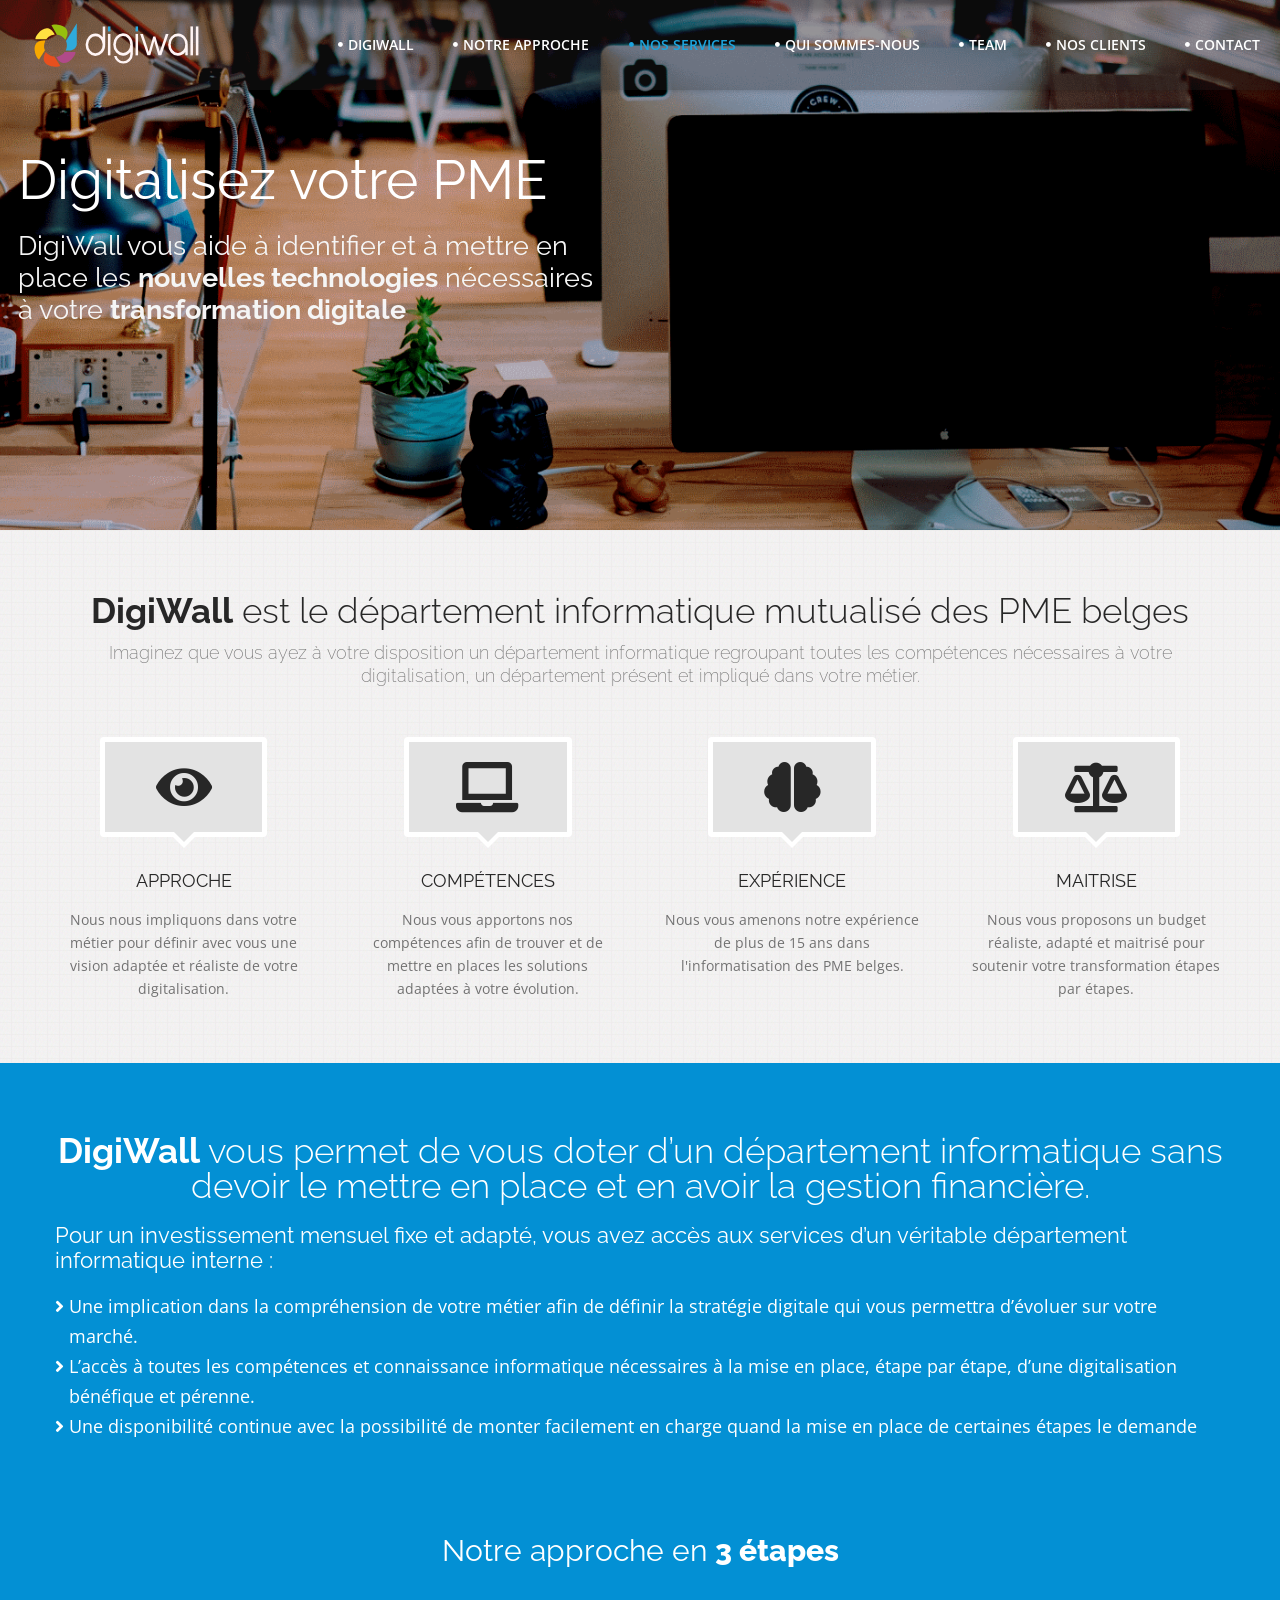
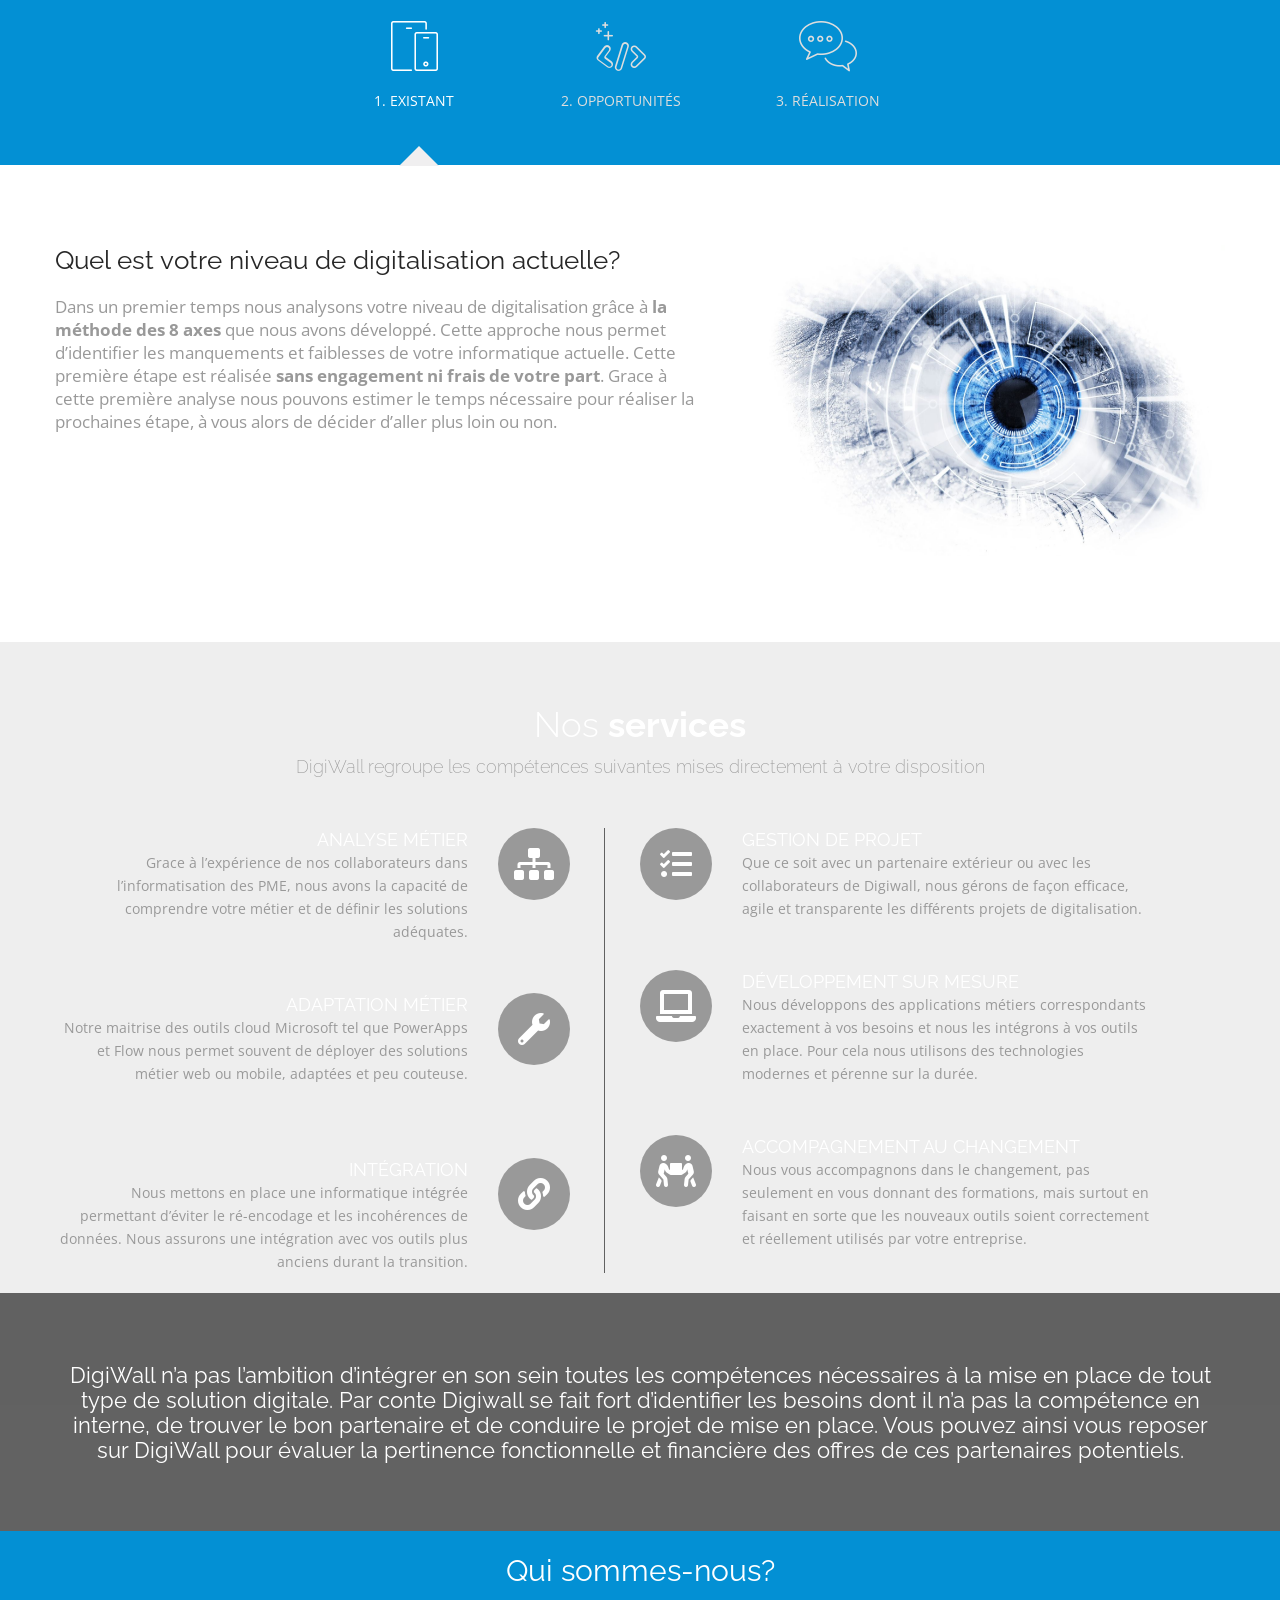
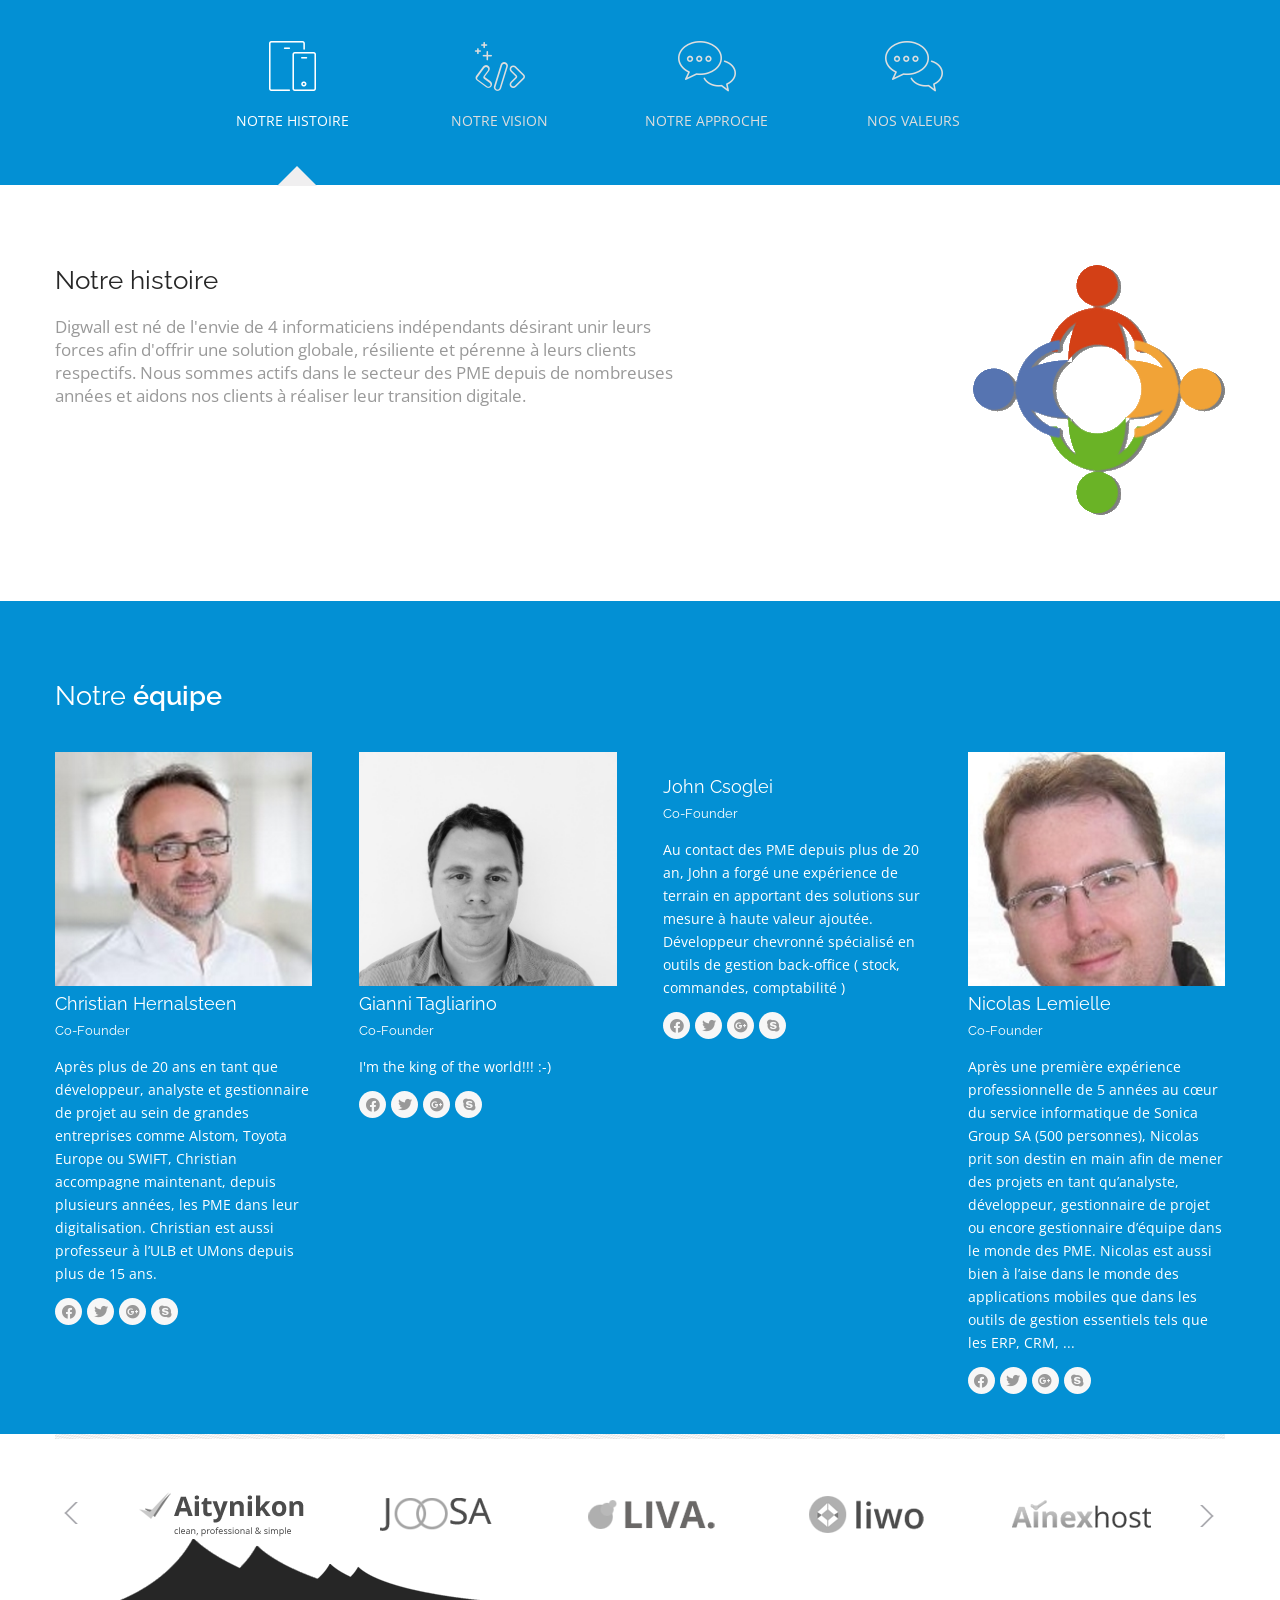
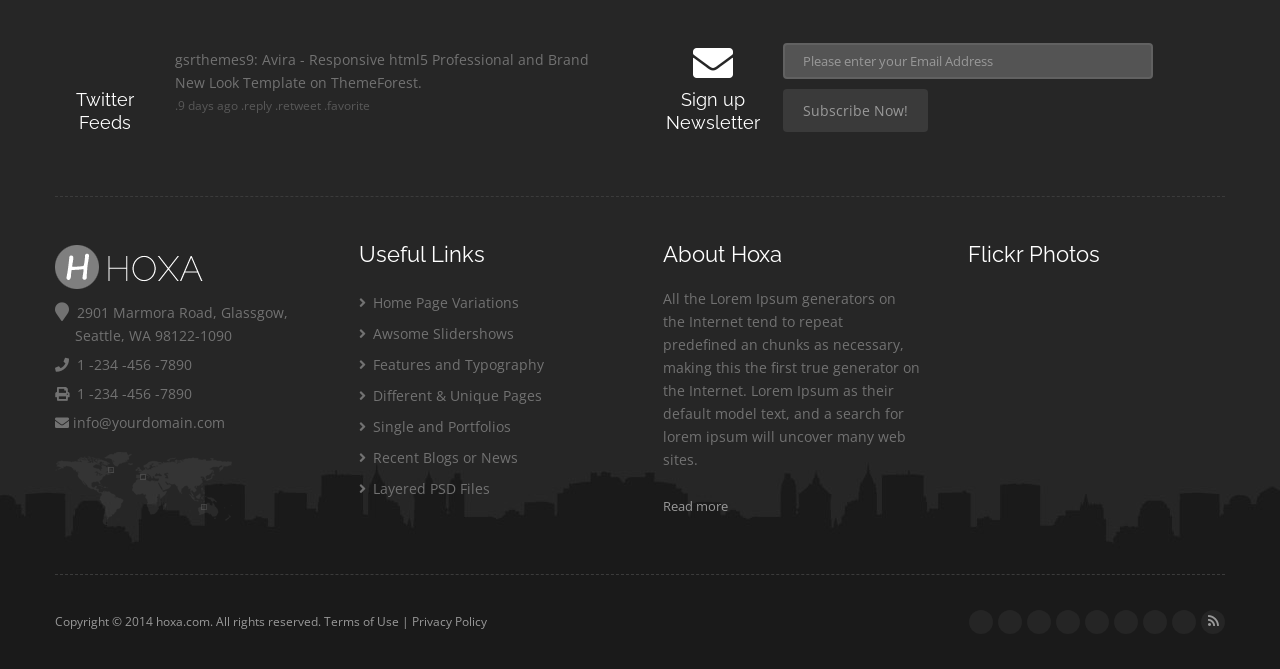
==== commit fcb4d749: "resize images" ====
--- a/V2/index.html
+++ b/V2/index.html
@@ -172,7 +172,7 @@
                     <div class="ms-slide slide-1" data-delay="9">
 
                         <!-- slide background -->
-                        <img src="js/masterslider/blank.gif" data-src="images/banner/banner-1.png" alt="Slide1 background" />
+                        <img src="js/masterslider/blank.gif" data-src="images/banner/banner-1-resized.png" alt="Slide1 background" />
 
                         <!-- <img src="js/masterslider/blank.gif" data-src="http://placehold.it/700x540" alt=""
 		 	  style="left:112px; top:40px;"
@@ -215,7 +215,7 @@
                     <div class="ms-slide slide-2" data-delay="8">
 
                         <!-- slide background -->
-                        <img src="js/masterslider/blank.gif" data-src="images/banner/banner-3.png" alt="" />
+                        <img src="js/masterslider/blank.gif" data-src="images/banner/banner-3-resized.png" alt="" />
 
                         <h1 class="ms-layer stext1" style="left: 130px;top: 162px;" data-type="text" data-duration="0"
                             data-delay="0" data-ease="easeOutExpo" data-effect="bottom(40)">
@@ -246,7 +246,7 @@
                     <div class="ms-slide slide-3" data-delay="8">
 
                         <!-- slide background -->
-                        <img src="js/masterslider/blank.gif" data-src="images/banner/banner-2.png" alt="Slide1 background" />
+                        <img src="js/masterslider/blank.gif" data-src="images/banner/banner-2-resized.png" alt="Slide1 background" />
 
                         <!-- <img src="js/masterslider/blank.gif" data-src="images/sliders/master/slide2/ipad.png" alt=""
 		 	  style="left:800px; top:81px;"
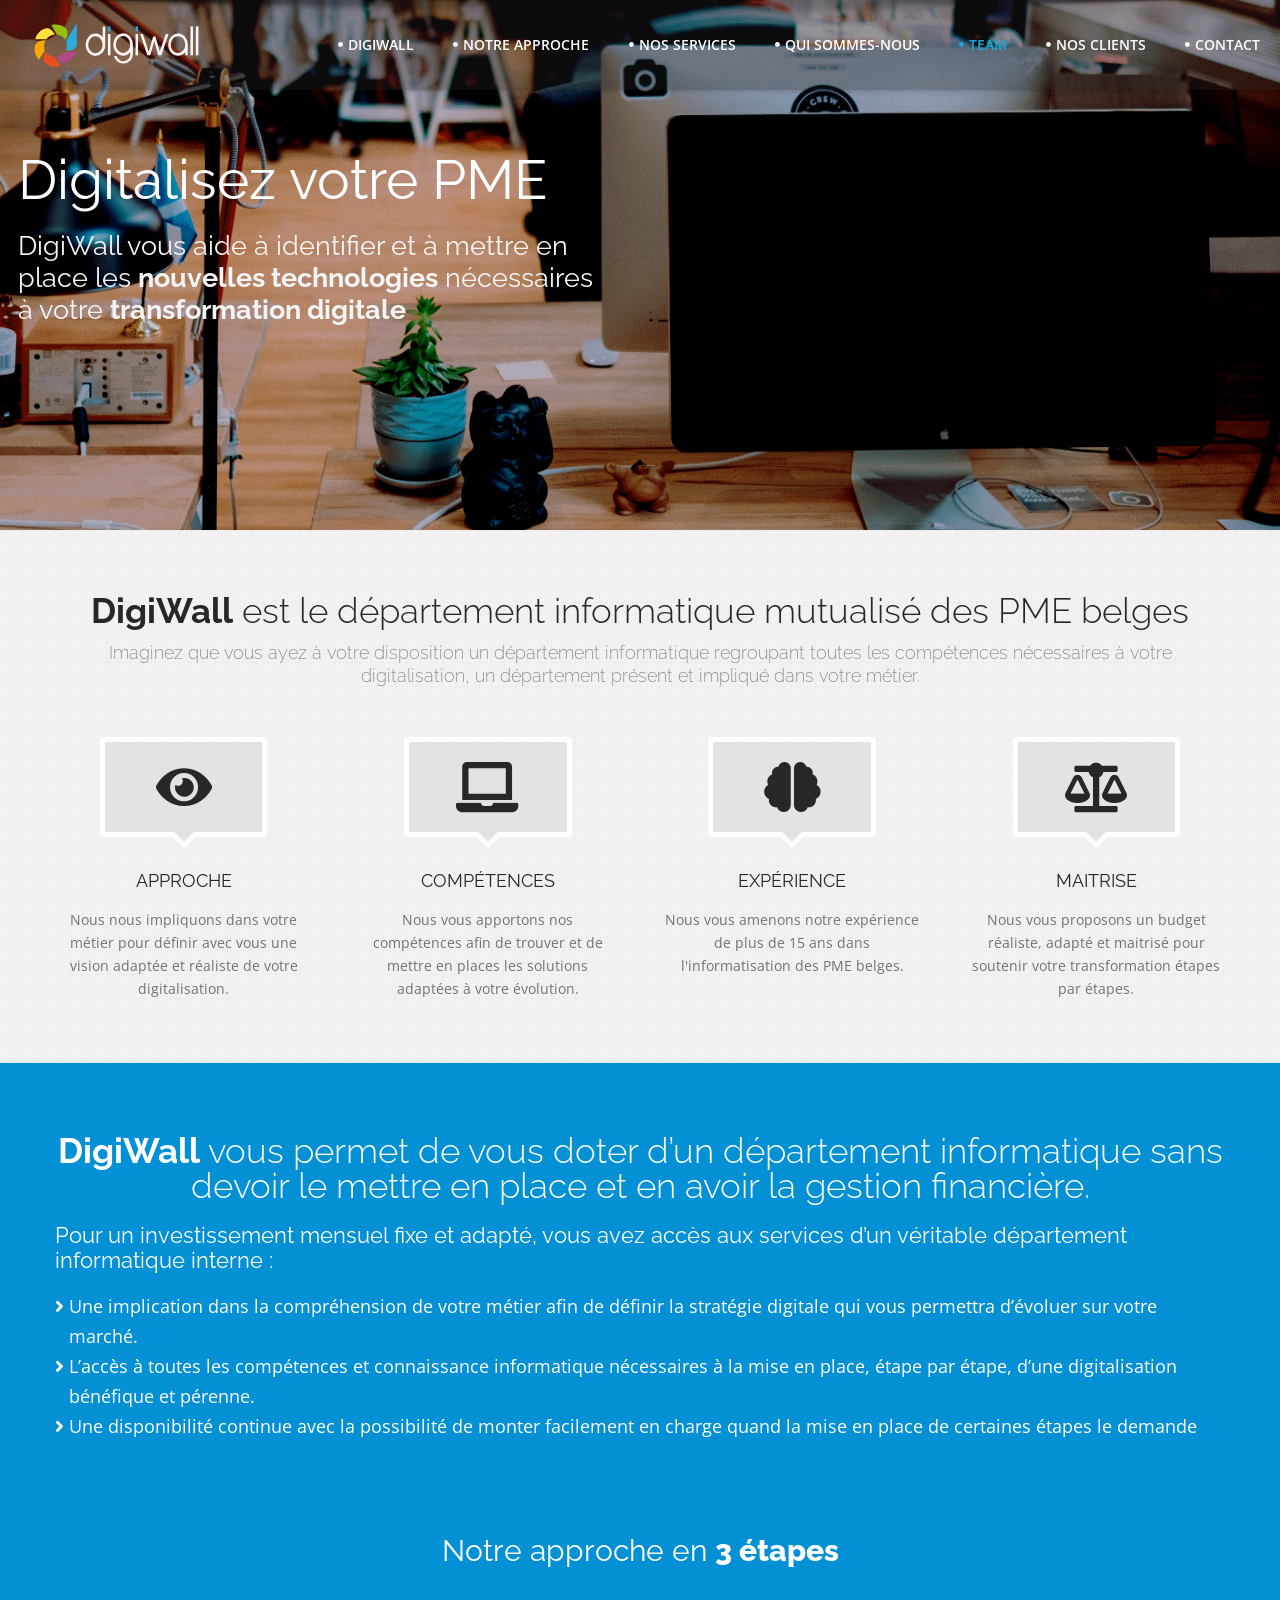
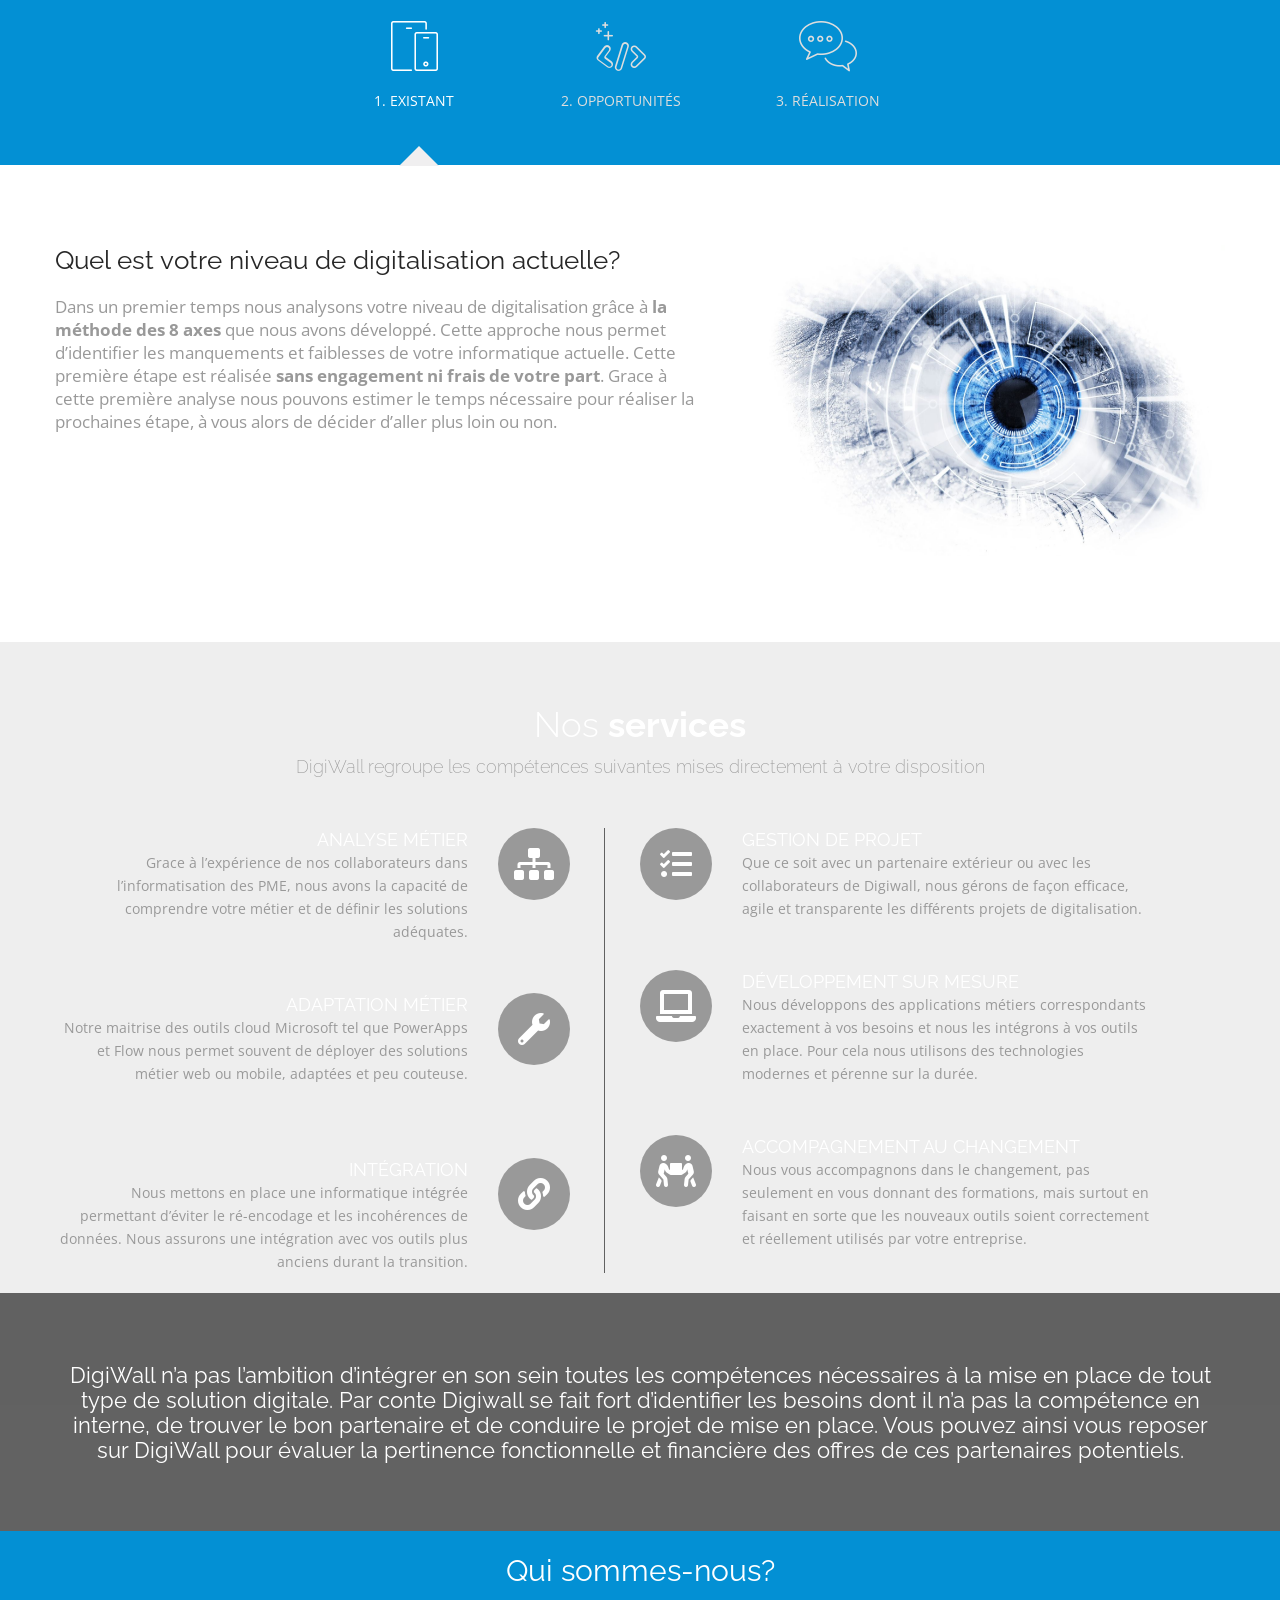
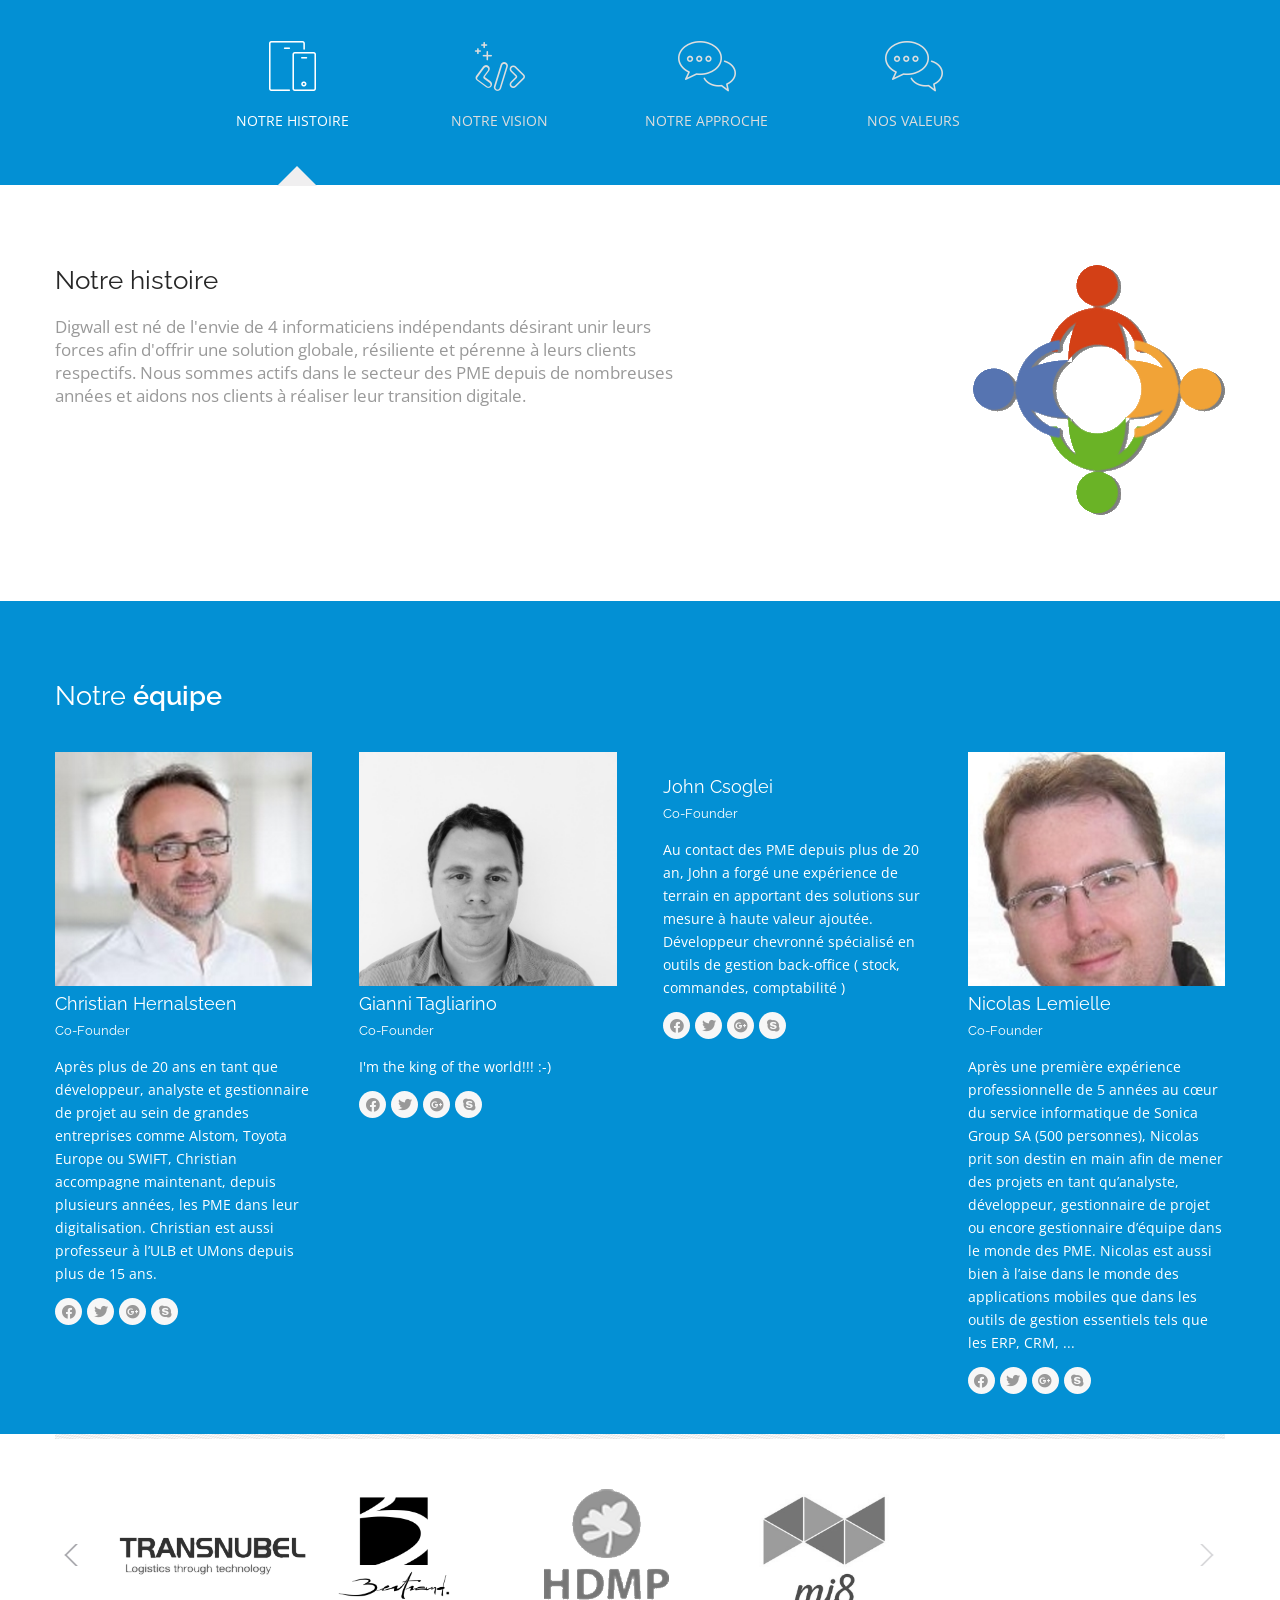
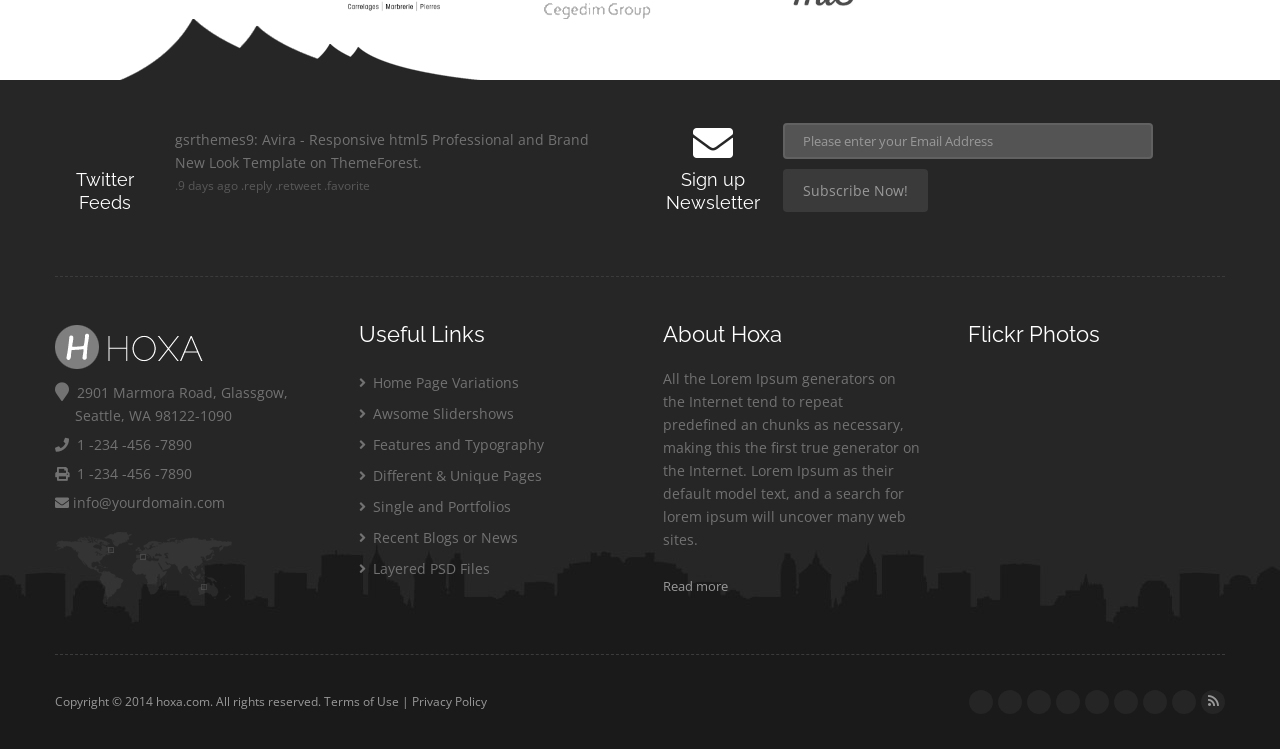
==== commit e82a7b94: "add our customers" ====
--- a/V2/index.html
+++ b/V2/index.html
@@ -137,10 +137,10 @@
                                                 services</a></li>
                                         <li class=""><a href="#whoweare" data-scroll><i class="fa fa-circle"></i>Qui
                                                 sommes-nous</a></li>
-                                        <li class=""><a href="#whoweare" data-scroll=""><i class="fa fa-circle"></i>Team</a></li>
-                                        <li class=""><a href="#whoweare" data-scroll=""><i class="fa fa-circle"></i>Nos
+                                        <li class=""><a href="#ourteam" data-scroll=""><i class="fa fa-circle"></i>Team</a></li>
+                                        <li class=""><a href="#ourcustomers" data-scroll=""><i class="fa fa-circle"></i>Nos
                                                 clients</a></li>
-                                        <li class=""><a href="#whoweare" data-scroll=""><i class="fa fa-circle"></i>Contact</a></li>
+                                        <li class=""><a href="#contact" data-scroll=""><i class="fa fa-circle"></i>Contact</a></li>
                                     </ul>
                                 </nav>
 
@@ -686,7 +686,7 @@
             </div>
         </div>
         <div class="clearfix"></div>
-        <div class="features_sec42 two">
+        <div class="features_sec42 two" id="ourteam">
             <div class="container">
 
                 <h3>Notre <strong>équipe</strong></h3>
@@ -784,7 +784,7 @@
             </div>
         </div><!-- end team section -->
         <div class="clearfix"></div>
-        <div class="feature_section26">
+        <div class="feature_section26" id="ourcustomers">
             <div class="container">
 
                 <div class="hbigline">&nbsp;</div>
@@ -796,15 +796,10 @@
 
                         <ul id="mycarouselthree" class="jcarousel-skin-tango">
 
-                            <li><img src="images/client-logo1.png" alt="" /></li>
-                            <li><img src="images/client-logo2.png" alt="" /></li>
-                            <li><img src="images/client-logo3.png" alt="" /></li>
-                            <li><img src="images/client-logo4.png" alt="" /></li>
-                            <li><img src="images/client-logo5.png" alt="" /></li>
-                            <li><img src="images/client-logo6.png" alt="" /></li>
-                            <li><img src="images/client-logo7.png" alt="" /></li>
-
-
+                            <li><a href="http://www.transnubel.be" target="_blank"><img src="images/customers/transnubel-bw.png" alt="" /></a></li>
+                            <li><a href="http://www.beaucommebertrand.be" target="_blank"><img src="images/customers/bertarnd.png" alt="" /></a></li>
+                            <li><a href="http://hdmp.com" target="_blank"><img src="images/customers/hdmp-bw.png" alt="" /></a></li>
+                            <li><a href="http://www.mi8.be" target="_blank"><img src="images/customers/mi8-bw.jpg" alt="" /></a></li>
                         </ul>
 
                     </div>
@@ -820,7 +815,7 @@
 
         <div class="clearfix"></div>
 
-        <div class="footer1">
+        <div class="footer1" id="contact">
             <div class="container">
 
                 <div class="one_half animate" data-anim-type="fadeInLeft">
--- a/V2/css/style.css
+++ b/V2/css/style.css
@@ -5374,3 +5374,12 @@
     max-width: 100%;
     height: auto;
 }
+.clients .jcarousel-skin-tango .jcarousel-item a {	
+	height: 100%;
+	width: 100%;
+	display: flex;
+	align-items: center;
+}
+.clients .jcarousel-skin-tango .jcarousel-item img {
+	max-height: 100%;
+}
--- a/V2/js/carousel/skin.css
+++ b/V2/js/carousel/skin.css
@@ -39,13 +39,14 @@
 .clients .jcarousel-skin-tango .jcarousel-clip-horizontal {
     width: 90%;
 	margin: 0 auto;
-	height: 50px;
+	height: 130px;
 }
 
 .clients .jcarousel-skin-tango .jcarousel-item {
     width: 215px;
-    height: 50px;
-	text-align: center;
+    height: 130px;
+    display: flex;
+    align-items: center;	
 }
 
 .clients .jcarousel-skin-tango .jcarousel-item-horizontal {
@@ -61,7 +62,7 @@
  */
 .clients .jcarousel-skin-tango .jcarousel-next-horizontal {
     position: absolute;
-    top: 16px;
+    top: 55px;
     right: 9px;
     width: 30px;
     height: 30px;
@@ -94,7 +95,7 @@
 
 .clients .jcarousel-skin-tango .jcarousel-prev-horizontal {
     position: absolute;
-    top: 13px;
+    top: 55px;
     left: 0px;
     width: 30px;
     height: 30px;
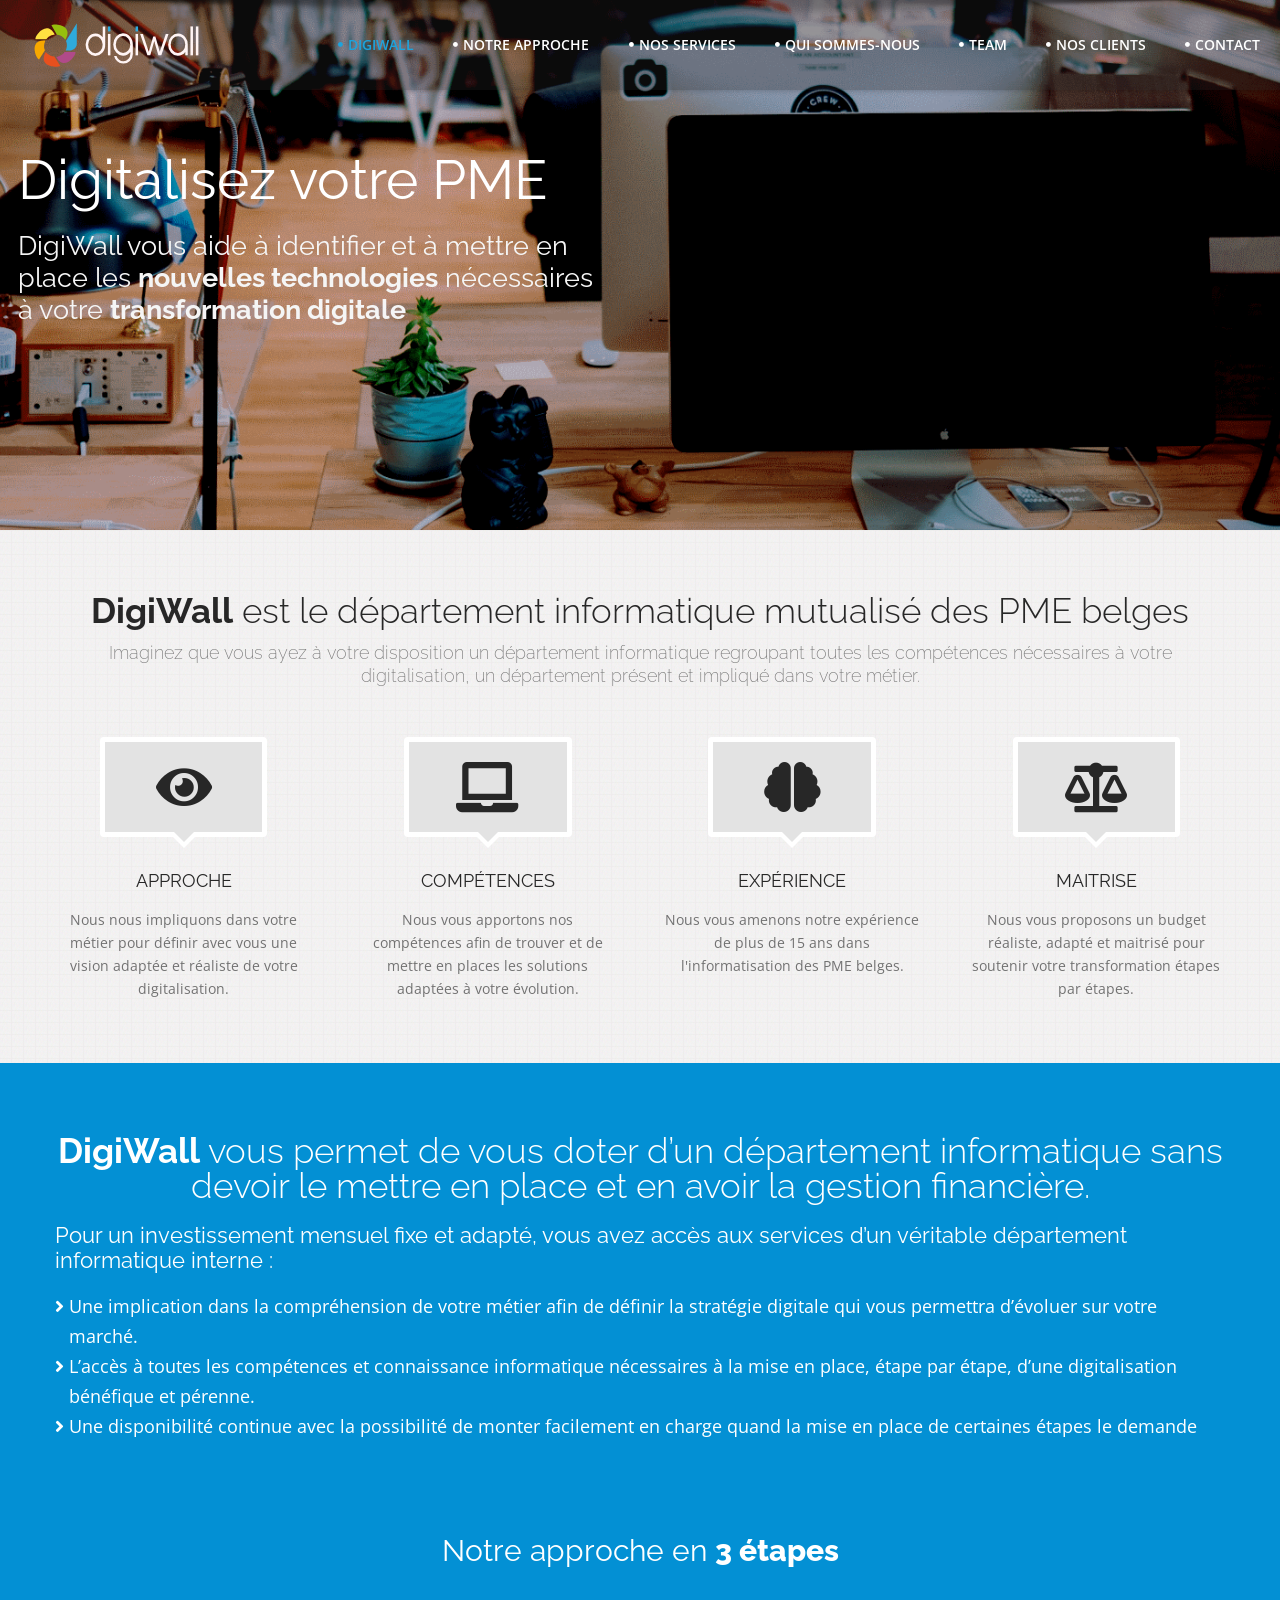
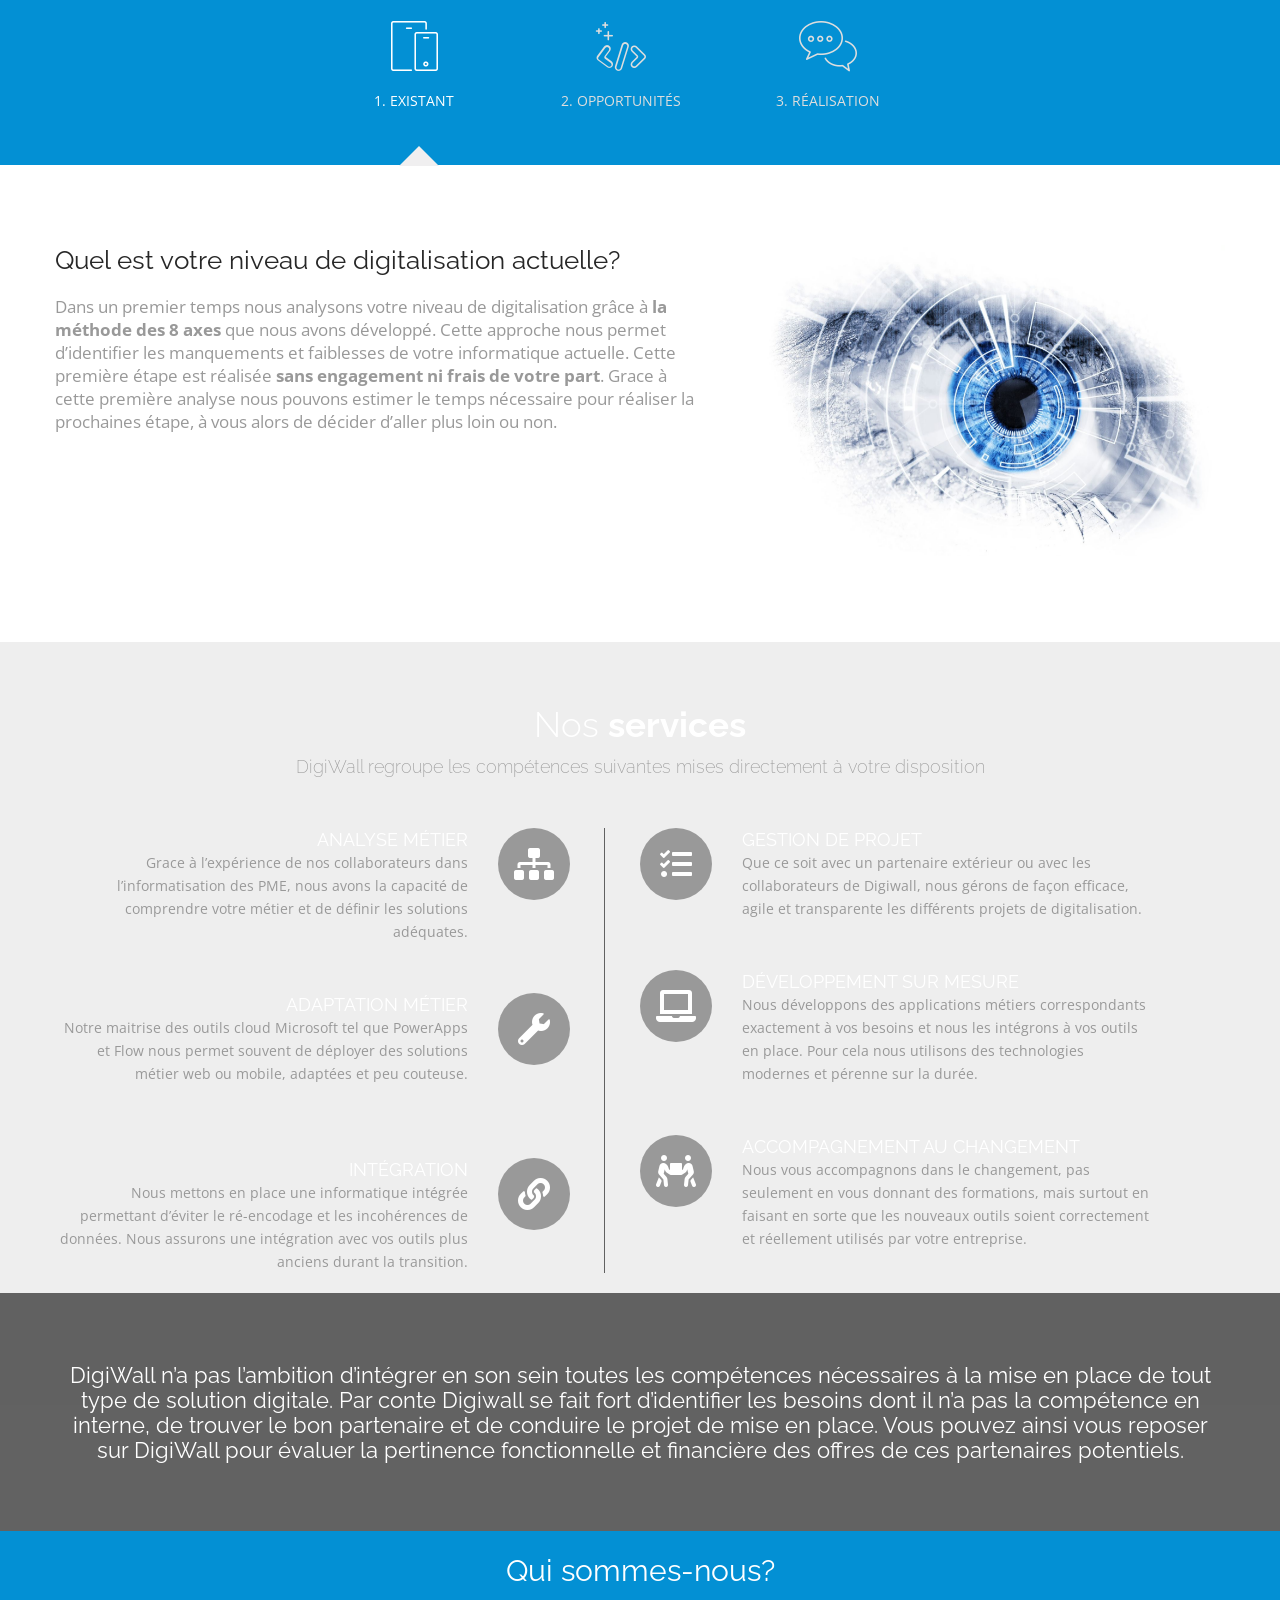
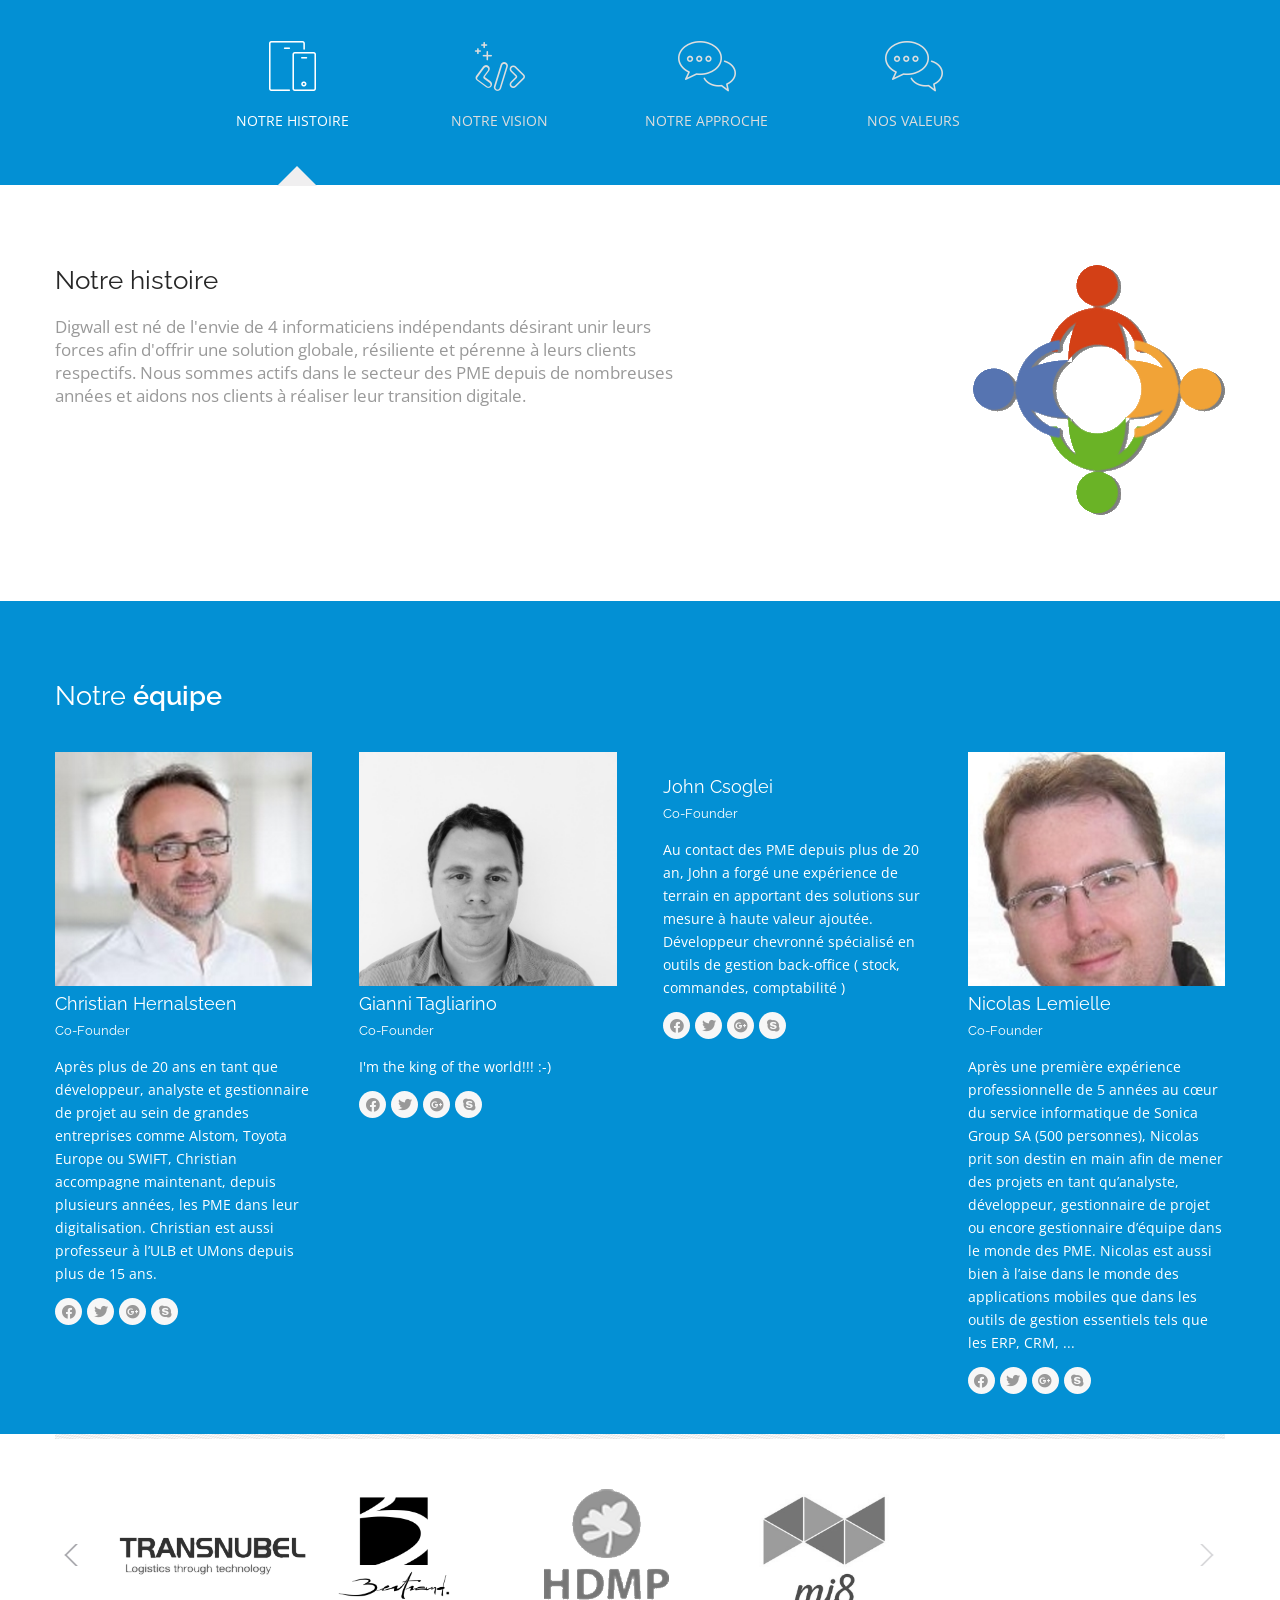
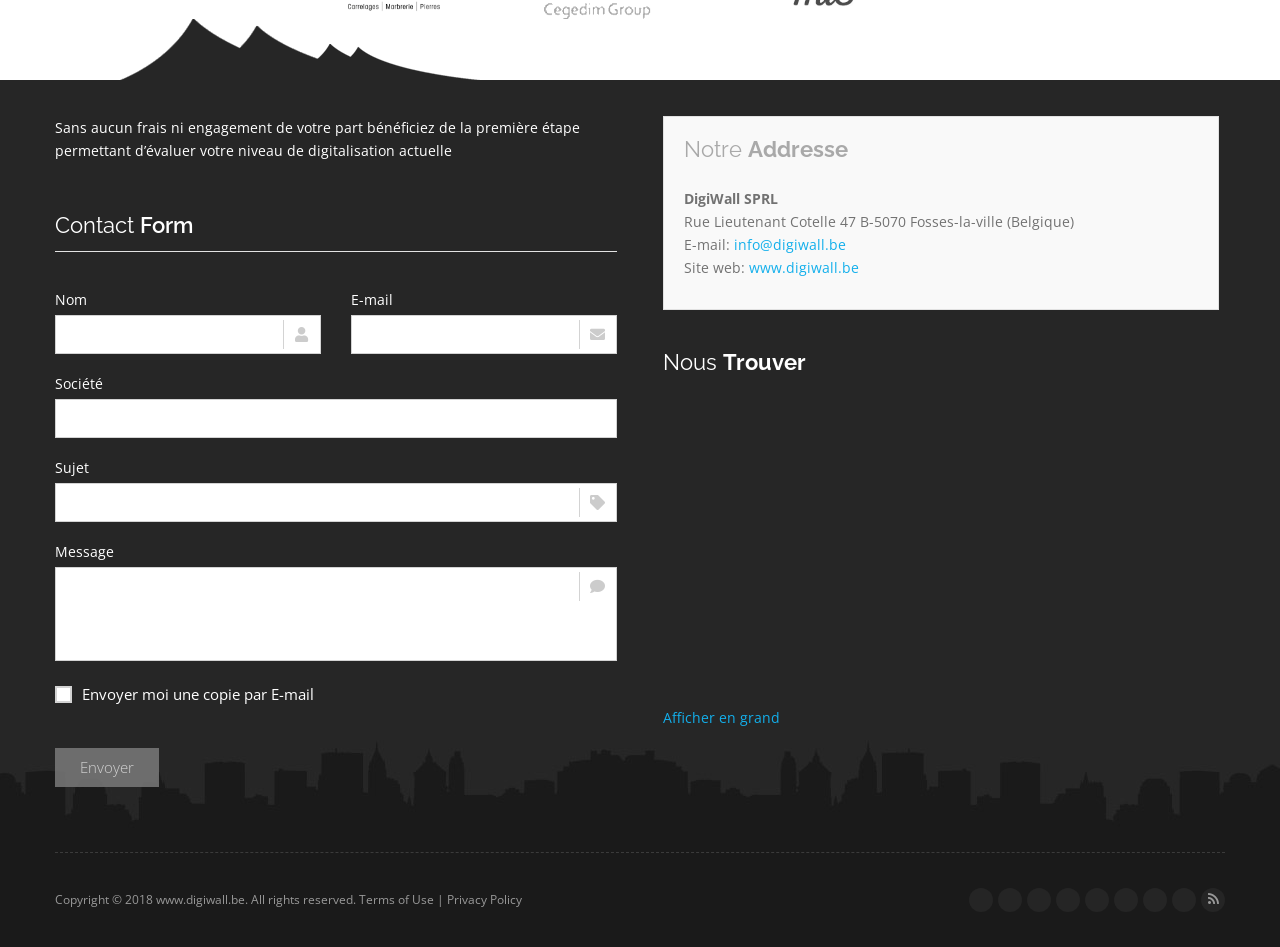
==== commit 1b3588d3: "contact form" ====
--- a/V2/index.html
+++ b/V2/index.html
@@ -101,6 +101,9 @@
 
     <!-- Lightbox -->
     <link rel="stylesheet" type="text/css" href="js/lightbox/jquery.fancybox.css" media="screen" />
+    <!-- forms -->
+    <link rel="stylesheet" href="js/form/sky-forms.css" type="text/css" media="all">
+
 
 
 </head>
@@ -796,8 +799,10 @@
 
                         <ul id="mycarouselthree" class="jcarousel-skin-tango">
 
-                            <li><a href="http://www.transnubel.be" target="_blank"><img src="images/customers/transnubel-bw.png" alt="" /></a></li>
-                            <li><a href="http://www.beaucommebertrand.be" target="_blank"><img src="images/customers/bertarnd.png" alt="" /></a></li>
+                            <li><a href="http://www.transnubel.be" target="_blank"><img src="images/customers/transnubel-bw.png"
+                                        alt="" /></a></li>
+                            <li><a href="http://www.beaucommebertrand.be" target="_blank"><img src="images/customers/bertarnd.png"
+                                        alt="" /></a></li>
                             <li><a href="http://hdmp.com" target="_blank"><img src="images/customers/hdmp-bw.png" alt="" /></a></li>
                             <li><a href="http://www.mi8.be" target="_blank"><img src="images/customers/mi8-bw.jpg" alt="" /></a></li>
                         </ul>
@@ -810,108 +815,98 @@
         </div><!-- end features section26 -->
 
         <div class="clearfix"></div>
-
         <div class="footer_graph"></div>
+        <div class="footer1">
+            <div class="container">
+
+                <div class="content_fullwidth lessmar">
+
+                    <div class="one_half">
+
+                        <p>Sans aucun frais ni engagement de votre part bénéficiez de la première étape permettant d’évaluer votre niveau de digitalisation actuelle</p>
+                        <br/>
+                        <br/>
+                        <div class="cforms">
+
+                            <form action="demo-contacts.php" method="post" id="sky-form" class="sky-form">
+                                <header>Contact <strong>Form</strong></header>
+                                <fieldset>
+                                    <div class="row">
+                                        <section class="col col-6">
+                                            <label class="label">Nom</label>
+                                            <label class="input"> <i class="icon-append fas fa-user"></i>
+                                                <input type="text" name="name" id="name">
+                                            </label>
+                                        </section>
+                                        <section class="col col-6">
+                                            <label class="label">E-mail</label>
+                                            <label class="input"> <i class="icon-append fas fa-envelope"></i>
+                                                <input type="email" name="email" id="email">
+                                            </label>
+                                        </section>
+                                    </div>
+                                    <section>
+                                        <label class="label">Société</label>
+                                        <label class="input"> 
+                                            <input type="text" name="subject" id="subject">
+                                        </label>
+                                    </section>
+                                    <section>
+                                        <label class="label">Sujet</label>
+                                        <label class="input"> <i class="icon-append fas fa-tag"></i>
+                                            <input type="text" name="subject" id="subject">
+                                        </label>
+                                    </section>
+                                    <section>
+                                        <label class="label">Message</label>
+                                        <label class="textarea"> <i class="icon-append fas fa-comment"></i>
+                                            <textarea rows="4" name="message" id="message"></textarea>
+                                        </label>
+                                    </section>
+                                    <section>
+                                        <label class="checkbox">
+                                            <input type="checkbox" name="copy" id="copy">
+                                            <i></i>Envoyer moi une copie par E-mail</label>
+                                    </section>
+                                </fieldset>
+                                <footer>
+                                    <button type="submit" class="button">Envoyer</button>
+                                </footer>
+                                <div class="message"> <i class="icon-ok"></i>
+                                    <p>Votre message a été envoyé avec succès</p>
+                                </div>
+                            </form>
+
+                        </div>
+
+                    </div>
+
+                    <div class="one_half last">
+
+                        <div class="address_info">
+
+                            <h4>Notre <strong>Addresse</strong></h4>
+                            <ul>
+                                <li> <strong>DigiWall SPRL</strong><br />
+                                    Rue Lieutenant Cotelle 47 B-5070 Fosses-la-ville (Belgique) <br />                                                                 
+                                    E-mail: <a href="mailto:info@digiwall.be">info@digiwall.be</a><br />
+                                    Site web: <a href="index.html">www.digiwall.be</a> </li>
+                            </ul>
+                        </div>
+                        <div class="clearfix"></div>
+                        <h4>Nous <strong>Trouver</strong></h4>
+                        <iframe src="https://www.google.com/maps/embed?pb=!1m18!1m12!1m3!1d2543.9318273097124!2d4.616017916063023!3d50.386469379466575!2m3!1f0!2f0!3f0!3m2!1i1024!2i768!4f13.1!3m3!1m2!1s0x47c188dbd55e6937%3A0x48df614b31e9abf3!2sRue+Lieutenant+Cotelle+47%2C+5070+Fosses-la-Ville!5e0!3m2!1sfr!2sbe!4v1538902461977" width="100%" height="300" frameborder="0" style="border:0" allowfullscreen></iframe>
+                        <br />
+                        <small><a href="https://goo.gl/maps/E9gSXjtrVGw" target="_blank">Afficher en grand</a></small>
+                    </div>
+
+                </div>
+
+            </div>
+        </div>
 
         <div class="clearfix"></div>
 
-        <div class="footer1" id="contact">
-            <div class="container">
-
-                <div class="one_half animate" data-anim-type="fadeInLeft">
-                    <div class="twitter_feeds_two">
-
-                        <div class="left"><i class="fa fa-twitter"></i>
-                            <h5 class="white">Twitter Feeds</h5>
-                        </div>
-
-                        <div class="right">gsrthemes9: Avira - Responsive html5 Professional and Brand New Look
-                            Template on ThemeForest. <em>.9 days ago .<a href="#">reply</a> .<a href="#">retweet</a> .<a
-                                    href="#">favorite</a></em></div>
-
-                    </div>
-                </div><!-- end twitter feeds -->
-
-                <div class="one_half last animate" data-anim-type="fadeInRight">
-                    <div class="newsletter_two">
-
-                        <div class="left"><i class="fa fa-envelope"></i>
-                            <h5 class="white">Sign up Newsletter</h5>
-                        </div>
-
-                        <div class="right">
-                            <form method="get" action="index.html">
-                                <input class="enter_email_input" name="samplees" id="samplees" value="Please enter your Email Address"
-                                    onFocus="if(this.value == 'Please enter your Email Address') {this.value = '';}"
-                                    onBlur="if (this.value == '') {this.value = 'Please enter your Email Address';}"
-                                    type="text">
-                                <div class="clearfix"></div>
-                                <input name="" value="Subscribe Now!" class="input_submit" type="submit">
-                            </form>
-                        </div>
-
-                    </div>
-                </div><!-- end newsletter sign up -->
-
-                <div class="clearfix divider_dashed1"></div>
-
-                <div class="one_fourth animate" data-anim-type="fadeInUp">
-                    <ul class="faddress">
-                        <li><img src="images/footer-logo.png" alt="" /></li>
-                        <li><i class="fa fa-map-marker fa-lg"></i>&nbsp; 2901 Marmora Road, Glassgow,<br>&nbsp;&nbsp;&nbsp;&nbsp;&nbsp;Seattle,
-                            WA 98122-1090</li>
-                        <li><i class="fa fa-phone"></i>&nbsp; 1 -234 -456 -7890</li>
-                        <li><i class="fa fa-print"></i>&nbsp; 1 -234 -456 -7890</li>
-                        <li><a href="mailto:info@yourdomain.com"><i class="fa fa-envelope"></i> info@yourdomain.com</a></li>
-                        <li><img src="images/footer-wmap.png" alt="" /></li>
-                    </ul>
-                </div><!-- end address -->
-
-                <div class="one_fourth animate" data-anim-type="fadeInUp">
-                    <div class="qlinks">
-
-                        <h4 class="lmb">Useful Links</h4>
-
-                        <ul>
-                            <li><a href="#"><i class="fa fa-angle-right"></i> Home Page Variations</a></li>
-                            <li><a href="#"><i class="fa fa-angle-right"></i> Awsome Slidershows</a></li>
-                            <li><a href="#"><i class="fa fa-angle-right"></i> Features and Typography</a></li>
-                            <li><a href="#"><i class="fa fa-angle-right"></i> Different &amp; Unique Pages</a></li>
-                            <li><a href="#"><i class="fa fa-angle-right"></i> Single and Portfolios</a></li>
-                            <li><a href="#"><i class="fa fa-angle-right"></i> Recent Blogs or News</a></li>
-                            <li><a href="#"><i class="fa fa-angle-right"></i> Layered PSD Files</a></li>
-                        </ul>
-
-                    </div>
-                </div><!-- end links -->
-
-                <div class="one_fourth animate" data-anim-type="fadeInUp">
-                    <div class="siteinfo">
-
-                        <h4 class="lmb">About Hoxa</h4>
-
-                        <p>All the Lorem Ipsum generators on the Internet tend to repeat predefined an chunks as
-                            necessary, making this the first true generator on the Internet. Lorem Ipsum as their
-                            default model text, and a search for lorem ipsum will uncover many web sites.</p>
-                        <br />
-                        <a href="#">Read more <i class="fa fa-long-arrow-right"></i></a>
-
-                    </div>
-                </div><!-- end site info -->
-
-                <div class="one_fourth last animate" data-anim-type="fadeInUp">
-
-                    <h4>Flickr Photos</h4>
-
-                    <div id="flickr_badge_wrapper">
-                        <script type="text/javascript" src="http://www.flickr.com/badge_code_v2.gne?count=9&amp;display=latest&amp;size=s&amp;layout=h&amp;source=user&amp;user=93382411%40N07"></script>
-                    </div>
-
-                </div><!-- end flickr -->
-
-
-            </div>
-        </div><!-- end footer -->
 
         <div class="clearfix"></div>
 
@@ -922,7 +917,7 @@
 
                 <div class="one_half animate" data-anim-type="fadeInRight">
 
-                    Copyright © 2014 hoxa.com. All rights reserved. <a href="#">Terms of Use</a> | <a href="#">Privacy
+                    Copyright © 2018 www.digiwall.be. All rights reserved. <a href="#">Terms of Use</a> | <a href="#">Privacy
                         Policy</a>
 
                 </div>
@@ -1049,7 +1044,76 @@
     <!-- lightbox -->
     <script type="text/javascript" src="js/lightbox/jquery.fancybox.js"></script>
     <script type="text/javascript" src="js/lightbox/custom.js"></script>
-
+    <script src="js/form/jquery.form.min.js"></script>
+    <script src="js/form/jquery.validate.min.js"></script>
+    <script type="text/javascript">
+    (function($) {
+     "use strict";
+    
+        $(function()
+        {
+            // Validation
+            $("#sky-form").validate(
+            {					
+                // Rules for form validation
+                rules:
+                {
+                    name:
+                    {
+                        required: true
+                    },
+                    email:
+                    {
+                        required: true,
+                        email: true
+                    },
+                    message:
+                    {
+                        required: true,
+                        minlength: 10
+                    }
+                },
+                                    
+                // Messages for form validation
+                messages:
+                {
+                    name:
+                    {
+                        required: 'Please enter your name',
+                    },
+                    email:
+                    {
+                        required: 'Please enter your email address',
+                        email: 'Please enter a VALID email address'
+                    },
+                    message:
+                    {
+                        required: 'Please enter your message'
+                    }
+                },
+                                    
+                // Ajax form submition					
+                submitHandler: function(form)
+                {
+                    $(form).ajaxSubmit(
+                    {
+                        success: function()
+                        {
+                            $("#sky-form").addClass('submited');
+                        }
+                    });
+                },
+                
+                // Do not change code below
+                errorPlacement: function(error, element)
+                {
+                    error.insertAfter(element.parent());
+                }
+            });
+        });			
+    
+    })(jQuery);
+    </script>
 
 
 </body>
--- a/V2/css/style.css
+++ b/V2/css/style.css
@@ -5382,4 +5382,17 @@
 }
 .clients .jcarousel-skin-tango .jcarousel-item img {
 	max-height: 100%;
-}+}
+
+.footer1 p,
+.footer1 .sky-form .radio, .footer1 .sky-form .checkbox,
+.footer1 .sky-form,
+.footer1 .sky-form header {
+	color: white;
+}
+.footer1 .sky-form .button {
+	background-color: gray;
+}
+.footer1 .address_info h4 {
+	color: darkgray;
+}
--- a/V2/js/form/sky-forms.css
+++ b/V2/js/form/sky-forms.css
@@ -0,0 +1,2003 @@
+/**/
+/* defaults */
+/**/
+.sky-form {
+	margin: 0;
+	outline: none;
+	font: 14px/1.55 'Open Sans', Helvetica, Arial, sans-serif;
+	color: #272727;
+}
+.sky-form header {
+	display: block;
+	padding: 0px 0px 9px 0px;
+	margin-bottom: 13px;
+	font-size: 22px;
+	font-weight: normal;
+	color: #272727;
+	border-bottom: 1px solid #e3e3e3;
+	font-family: 'Raleway', sans-serif;
+}
+.sky-form header strong {
+	font-weight: 600;
+}
+
+.sky-form fieldset {
+	display: block;	
+	padding: 25px 0px 5px;
+	border: none;
+	background: none;
+}
+.sky-form fieldset + fieldset {
+	border-top: 1px solid rgba(0,0,0,.1);
+}
+.sky-form section {
+	margin-bottom: 20px;
+}
+.sky-form footer {
+	display: block;
+	padding: 15px 0px 25px;
+}
+.sky-form footer:after {
+	content: '';
+	display: table;
+	clear: both;
+}
+.sky-form a {
+	color: #999;
+}
+.sky-form .label {
+	display: block;
+	margin-bottom: 6px;
+	line-height: 19px;
+	font-weight: 400;
+}
+.sky-form .label.col {
+	margin: 0;
+	padding-top: 10px;
+}
+.sky-form .note {
+	margin-top: 6px;
+	padding: 0 1px;
+	font-size: 11px;
+	line-height: 15px;
+	color: #999;
+}
+.sky-form .input,
+.sky-form .select,
+.sky-form .textarea,
+.sky-form .radio,
+.sky-form .checkbox,
+.sky-form .toggle,
+.sky-form .button {
+	position: relative;
+	display: block;
+}
+.sky-form .input input,
+.sky-form .select select,
+.sky-form .textarea textarea {
+	display: block;
+	box-sizing: border-box;
+	-moz-box-sizing: border-box;
+	width: 100%;
+	height: 39px;
+	padding: 8px 10px;
+	outline: none;
+	border-width: 1px;
+	border-style: solid;
+	border-radius: 0;
+	background: #fff;
+	font: 15px/19px 'Open Sans', Helvetica, Arial, sans-serif;
+	color: #404040;
+	appearance: normal;
+	-moz-appearance: none;
+	-webkit-appearance: none;
+}
+.sky-form .progress {
+	float: right;
+	margin-top: 10px;
+	line-height: 39px;
+	color: #232323;
+}
+
+
+/**/
+/* file inputs */
+/**/
+.sky-form .input-file .button {
+	position: absolute;
+	top: 4px;
+	right: 4px;
+	float: none;
+	height: 31px;
+	margin: 0;
+	padding: 0 20px;
+	font-size: 13px;
+	line-height: 31px;
+}
+.sky-form .input-file .button:hover {
+	box-shadow: none;
+}
+.sky-form .input-file .button input {
+	position: absolute;
+	top: 0;
+	right: 0;
+	padding: 0;
+	font-size: 30px;
+	cursor: pointer;
+	opacity: 0;
+}
+
+
+/**/
+/* selects */
+/**/
+.sky-form .select i {
+	position: absolute;
+	top: 14px;
+	right: 14px;
+	width: 5px;
+	height: 11px;
+	background: #fff;
+	box-shadow: 0 0 0 12px #fff;
+}
+.sky-form .select i:after,
+.sky-form .select i:before {
+	content: '';
+	position: absolute;
+	right: 0;
+	border-right: 4px solid transparent;
+	border-left: 4px solid transparent;
+}
+.sky-form .select i:after {
+	bottom: 0;
+	border-top: 4px solid #404040;
+}
+.sky-form .select i:before {
+	top: 0;
+	border-bottom: 4px solid #404040;
+}
+.sky-form .select-multiple select {
+	height: auto;
+}
+
+
+/**/
+/* textareas */
+/**/
+.sky-form .textarea textarea {
+	height: auto;
+	resize: none;
+}
+.sky-form .textarea-resizable textarea {
+	resize: vertical;	
+}
+.sky-form .textarea-expandable textarea {
+	height: 39px;
+}
+.sky-form .textarea-expandable textarea:focus {
+	height: auto;
+}
+
+
+/**/
+/* radios and checkboxes */
+/**/
+.sky-form .radio,
+.sky-form .checkbox {
+	margin-bottom: 4px;
+	padding-left: 27px;
+	font-size: 15px;
+	line-height: 27px;
+	color: #404040;
+	cursor: pointer;
+}
+.sky-form .radio:last-child,
+.sky-form .checkbox:last-child {
+	margin-bottom: 0;
+}
+.sky-form .radio input,
+.sky-form .checkbox input {
+	position: absolute;
+	left: -9999px;
+}
+.sky-form .radio i,
+.sky-form .checkbox i {
+	position: absolute;
+	top: 5px;
+	left: 0;
+	display: block;
+	width: 13px;
+	height: 13px;
+	outline: none;
+	border-width: 2px;
+	border-style: solid;
+	background: #fff;
+}
+.sky-form .radio i {
+	border-radius: 50%;
+}
+.sky-form .radio input + i:after,
+.sky-form .checkbox input + i:after {
+	position: absolute;
+	opacity: 0;
+	transition: opacity 0.1s;
+	-o-transition: opacity 0.1s;
+	-ms-transition: opacity 0.1s;
+	-moz-transition: opacity 0.1s;
+	-webkit-transition: opacity 0.1s;
+}
+.sky-form .radio input + i:after {
+	content: '';
+	top: 4px;
+	left: 4px;
+	width: 5px;
+	height: 5px;
+	border-radius: 50%;
+}
+.sky-form .checkbox input + i:after {
+	content: '\f00c';
+	top: -1px;
+	left: -1px;
+	width: 15px;
+	height: 15px;
+	font: normal 12px/16px FontAwesome;
+	text-align: center;
+}
+.sky-form .radio input:checked + i:after,
+.sky-form .checkbox input:checked + i:after {
+	opacity: 1;
+}
+.sky-form .inline-group {
+	margin: 0 -30px -4px 0;
+}
+.sky-form .inline-group:after {
+	content: '';
+	display: table;
+	clear: both;
+}
+.sky-form .inline-group .radio,
+.sky-form .inline-group .checkbox {
+	float: left;
+	margin-right: 30px;
+}
+.sky-form .inline-group .radio:last-child,
+.sky-form .inline-group .checkbox:last-child {
+	margin-bottom: 4px;
+}
+
+
+/**/
+/* toggles */
+/**/
+.sky-form .toggle {
+	margin-bottom: 4px;
+	padding-right: 61px;
+	font-size: 15px;
+	line-height: 27px;
+	color: #404040;
+	cursor: pointer;
+}
+.sky-form .toggle:last-child {
+	margin-bottom: 0;
+}
+.sky-form .toggle input {
+	position: absolute;
+	left: -9999px;
+}
+.sky-form .toggle i {
+	content: '';
+	position: absolute;
+	top: 4px;
+	right: 0;
+	display: block;
+	width: 49px;
+	height: 17px;
+	border-width: 2px;
+	border-style: solid;
+	border-radius: 12px;
+	background: #fff;
+}
+.sky-form .toggle i:after {
+	content: 'OFF';
+	position: absolute;
+	top: 2px;
+	right: 8px;
+	left: 8px;
+	font-style: normal;
+	font-size: 9px;
+	line-height: 13px;
+	font-weight: 700;
+	text-align: left;
+	color: #5f5f5f;
+}
+.sky-form .toggle i:before {
+	content: '';
+	position: absolute;
+	z-index: 1;
+	top: 4px;
+	right: 4px;
+	display: block;
+	width: 9px;
+	height: 9px;
+	border-radius: 50%;
+	opacity: 1;
+	transition: right 0.2s;
+	-o-transition: right 0.2s;
+	-ms-transition: right 0.2s;
+	-moz-transition: right 0.2s;
+	-webkit-transition: right 0.2s;
+}
+.sky-form .toggle input:checked + i:after {
+	content: 'ON';
+	text-align: right;
+}
+.sky-form .toggle input:checked + i:before {
+	right: 36px;
+}
+
+
+/**/
+/* ratings */
+/**/
+.sky-form .rating {
+	margin-bottom: 4px;
+	font-size: 15px;
+	line-height: 27px;
+	color: #404040;
+}
+.sky-form .rating:last-child {
+	margin-bottom: 0;
+}
+.sky-form .rating input {
+	position: absolute;
+	left: -9999px;
+}
+.sky-form .rating label {
+	display: block;
+	float: right;
+	height: 17px;
+	margin-top: 5px;
+	padding: 0 2px;
+	font-size: 17px;
+	line-height: 17px;
+	cursor: pointer;
+}
+
+
+/**/
+/* buttons */
+/**/
+.sky-form .button {
+	float: left;
+	height: 39px;
+	overflow: hidden;
+	margin: 0px 0 0 0px;
+	padding: 0 25px;
+	outline: none;
+	border: 0;
+	font: 300 15px/39px 'Open Sans', Helvetica, Arial, sans-serif;
+	text-decoration: none;
+	color: #fff;
+	cursor: pointer;
+}
+.sky-form .button-uploading {
+	position: relative;
+	color: transparent;
+	cursor: default;
+}
+.sky-form .button-uploading:after {
+	content: 'Uploading...';
+	position: absolute;
+	top: 0;
+	left: 0;
+	width: 100%;
+	height: 100%;
+	color: #fff;
+	-o-animation: blink 1s linear infinite;
+	-ms-animation: blink 1s linear infinite;
+	-moz-animation: blink 1s linear infinite; 
+	-webkit-animation: blink 1s linear infinite;
+}
+@-o-keyframes blink
+{
+  0% {opacity: 1}
+  50% {opacity: 0.3}
+  100% {opacity: 1}
+}
+@-ms-keyframes blink
+{
+  0% {opacity: 1}
+  50% {opacity: 0.3}
+  100% {opacity: 1}
+}
+@-moz-keyframes blink
+{
+  0% {opacity: 1}
+  50% {opacity: 0.3}
+  100% {opacity: 1}
+}
+@-webkit-keyframes blink
+{
+  0% {opacity: 1}
+  50% {opacity: 0.3}
+  100% {opacity: 1}
+}
+
+
+/**/
+/* icons */
+/**/
+
+.icon-glass:before {
+  content: "\f000";
+}
+.icon-music:before {
+  content: "\f001";
+}
+.icon-search:before {
+  content: "\f002";
+}
+.icon-envelope:before {
+  content: "\f003";
+}
+.icon-heart:before {
+  content: "\f004";
+}
+.icon-star:before {
+  content: "\f005";
+}
+.icon-star-empty:before {
+  content: "\f006";
+}
+.icon-user:before {
+  content: "\f007";
+}
+.icon-film:before {
+  content: "\f008";
+}
+.icon-th-large:before {
+  content: "\f009";
+}
+.icon-th:before {
+  content: "\f00a";
+}
+.icon-th-list:before {
+  content: "\f00b";
+}
+.icon-ok:before {
+  content: "\f00c";
+}
+.icon-remove:before {
+  content: "\f00d";
+}
+.icon-zoom-in:before {
+  content: "\f00e";
+}
+.icon-zoom-out:before {
+  content: "\f010";
+}
+.icon-off:before {
+  content: "\f011";
+}
+.icon-signal:before {
+  content: "\f012";
+}
+.icon-cog:before {
+  content: "\f013";
+}
+.icon-trash:before {
+  content: "\f014";
+}
+.icon-home:before {
+  content: "\f015";
+}
+.icon-file:before {
+  content: "\f016";
+}
+.icon-time:before {
+  content: "\f017";
+}
+.icon-road:before {
+  content: "\f018";
+}
+.icon-download-alt:before {
+  content: "\f019";
+}
+.icon-download:before {
+  content: "\f01a";
+}
+.icon-upload:before {
+  content: "\f01b";
+}
+.icon-inbox:before {
+  content: "\f01c";
+}
+.icon-play-circle:before {
+  content: "\f01d";
+}
+.icon-repeat:before,
+.icon-rotate-right:before {
+  content: "\f01e";
+}
+.icon-refresh:before {
+  content: "\f021";
+}
+.icon-list-alt:before {
+  content: "\f022";
+}
+.icon-lock:before {
+  content: "\f023";
+}
+.icon-flag:before {
+  content: "\f024";
+}
+.icon-headphones:before {
+  content: "\f025";
+}
+.icon-volume-off:before {
+  content: "\f026";
+}
+.icon-volume-down:before {
+  content: "\f027";
+}
+.icon-volume-up:before {
+  content: "\f028";
+}
+.icon-qrcode:before {
+  content: "\f029";
+}
+.icon-barcode:before {
+  content: "\f02a";
+}
+.icon-tag:before {
+  content: "\f02b";
+}
+.icon-tags:before {
+  content: "\f02c";
+}
+.icon-book:before {
+  content: "\f02d";
+}
+.icon-bookmark:before {
+  content: "\f02e";
+}
+.icon-print:before {
+  content: "\f02f";
+}
+.icon-camera:before {
+  content: "\f030";
+}
+.icon-font:before {
+  content: "\f031";
+}
+.icon-bold:before {
+  content: "\f032";
+}
+.icon-italic:before {
+  content: "\f033";
+}
+.icon-text-height:before {
+  content: "\f034";
+}
+.icon-text-width:before {
+  content: "\f035";
+}
+.icon-align-left:before {
+  content: "\f036";
+}
+.icon-align-center:before {
+  content: "\f037";
+}
+.icon-align-right:before {
+  content: "\f038";
+}
+.icon-align-justify:before {
+  content: "\f039";
+}
+.icon-list:before {
+  content: "\f03a";
+}
+.icon-indent-left:before {
+  content: "\f03b";
+}
+.icon-indent-right:before {
+  content: "\f03c";
+}
+.icon-facetime-video:before {
+  content: "\f03d";
+}
+.icon-picture:before {
+  content: "\f03e";
+}
+.icon-pencil:before {
+  content: "\f040";
+}
+.icon-map-marker:before {
+  content: "\f041";
+}
+.icon-adjust:before {
+  content: "\f042";
+}
+.icon-tint:before {
+  content: "\f043";
+}
+.icon-edit:before {
+  content: "\f044";
+}
+.icon-share:before {
+  content: "\f045";
+}
+.icon-check:before {
+  content: "\f046";
+}
+.icon-move:before {
+  content: "\f047";
+}
+.icon-step-backward:before {
+  content: "\f048";
+}
+.icon-fast-backward:before {
+  content: "\f049";
+}
+.icon-backward:before {
+  content: "\f04a";
+}
+.icon-play:before {
+  content: "\f04b";
+}
+.icon-pause:before {
+  content: "\f04c";
+}
+.icon-stop:before {
+  content: "\f04d";
+}
+.icon-forward:before {
+  content: "\f04e";
+}
+.icon-fast-forward:before {
+  content: "\f050";
+}
+.icon-step-forward:before {
+  content: "\f051";
+}
+.icon-eject:before {
+  content: "\f052";
+}
+.icon-chevron-left:before {
+  content: "\f053";
+}
+.icon-chevron-right:before {
+  content: "\f054";
+}
+.icon-plus-sign:before {
+  content: "\f055";
+}
+.icon-minus-sign:before {
+  content: "\f056";
+}
+.icon-remove-sign:before {
+  content: "\f057";
+}
+.icon-ok-sign:before {
+  content: "\f058";
+}
+.icon-question-sign:before {
+  content: "\f059";
+}
+.icon-info-sign:before {
+  content: "\f05a";
+}
+.icon-screenshot:before {
+  content: "\f05b";
+}
+.icon-remove-circle:before {
+  content: "\f05c";
+}
+.icon-ok-circle:before {
+  content: "\f05d";
+}
+.icon-ban-circle:before {
+  content: "\f05e";
+}
+.icon-arrow-left:before {
+  content: "\f060";
+}
+.icon-arrow-right:before {
+  content: "\f061";
+}
+.icon-arrow-up:before {
+  content: "\f062";
+}
+.icon-arrow-down:before {
+  content: "\f063";
+}
+.icon-share-alt:before,
+.icon-mail-forward:before {
+  content: "\f064";
+}
+.icon-resize-full:before {
+  content: "\f065";
+}
+.icon-resize-small:before {
+  content: "\f066";
+}
+.icon-plus:before {
+  content: "\f067";
+}
+.icon-minus:before {
+  content: "\f068";
+}
+.icon-asterisk:before {
+  content: "\f069";
+}
+.icon-exclamation-sign:before {
+  content: "\f06a";
+}
+.icon-gift:before {
+  content: "\f06b";
+}
+.icon-leaf:before {
+  content: "\f06c";
+}
+.icon-fire:before {
+  content: "\f06d";
+}
+.icon-eye-open:before {
+  content: "\f06e";
+}
+.icon-eye-close:before {
+  content: "\f070";
+}
+.icon-warning-sign:before {
+  content: "\f071";
+}
+.icon-plane:before {
+  content: "\f072";
+}
+.icon-calendar:before {
+  content: "\f073";
+}
+.icon-random:before {
+  content: "\f074";
+}
+.icon-comment:before {
+  content: "\f075";
+}
+.icon-magnet:before {
+  content: "\f076";
+}
+.icon-chevron-up:before {
+  content: "\f077";
+}
+.icon-chevron-down:before {
+  content: "\f078";
+}
+.icon-retweet:before {
+  content: "\f079";
+}
+.icon-shopping-cart:before {
+  content: "\f07a";
+}
+.icon-folder-close:before {
+  content: "\f07b";
+}
+.icon-folder-open:before {
+  content: "\f07c";
+}
+.icon-resize-vertical:before {
+  content: "\f07d";
+}
+.icon-resize-horizontal:before {
+  content: "\f07e";
+}
+.icon-bar-chart:before {
+  content: "\f080";
+}
+.icon-twitter-sign:before {
+  content: "\f081";
+}
+.icon-facebook-sign:before {
+  content: "\f082";
+}
+.icon-camera-retro:before {
+  content: "\f083";
+}
+.icon-key:before {
+  content: "\f084";
+}
+.icon-cogs:before {
+  content: "\f085";
+}
+.icon-comments:before {
+  content: "\f086";
+}
+.icon-thumbs-up:before {
+  content: "\f087";
+}
+.icon-thumbs-down:before {
+  content: "\f088";
+}
+.icon-star-half:before {
+  content: "\f089";
+}
+.icon-heart-empty:before {
+  content: "\f08a";
+}
+.icon-signout:before {
+  content: "\f08b";
+}
+.icon-linkedin-sign:before {
+  content: "\f08c";
+}
+.icon-pushpin:before {
+  content: "\f08d";
+}
+.icon-external-link:before {
+  content: "\f08e";
+}
+.icon-signin:before {
+  content: "\f090";
+}
+.icon-trophy:before {
+  content: "\f091";
+}
+.icon-github-sign:before {
+  content: "\f092";
+}
+.icon-upload-alt:before {
+  content: "\f093";
+}
+.icon-lemon:before {
+  content: "\f094";
+}
+.icon-phone {
+	margin-top: 1px;
+}
+.icon-phone:before {
+  content: "\f095";
+}
+.icon-check-empty:before {
+  content: "\f096";
+}
+.icon-bookmark-empty:before {
+  content: "\f097";
+}
+.icon-phone-sign:before {
+  content: "\f098";
+}
+.icon-twitter:before {
+  content: "\f099";
+}
+.icon-facebook:before {
+  content: "\f09a";
+}
+.icon-github:before {
+  content: "\f09b";
+}
+.icon-unlock:before {
+  content: "\f09c";
+}
+.icon-credit-card:before {
+  content: "\f09d";
+}
+.icon-rss:before {
+  content: "\f09e";
+}
+.icon-hdd:before {
+  content: "\f0a0";
+}
+.icon-bullhorn:before {
+  content: "\f0a1";
+}
+.icon-bell:before {
+  content: "\f0a2";
+}
+.icon-certificate:before {
+  content: "\f0a3";
+}
+.icon-hand-right:before {
+  content: "\f0a4";
+}
+.icon-hand-left:before {
+  content: "\f0a5";
+}
+.icon-hand-up:before {
+  content: "\f0a6";
+}
+.icon-hand-down:before {
+  content: "\f0a7";
+}
+.icon-circle-arrow-left:before {
+  content: "\f0a8";
+}
+.icon-circle-arrow-right:before {
+  content: "\f0a9";
+}
+.icon-circle-arrow-up:before {
+  content: "\f0aa";
+}
+.icon-circle-arrow-down:before {
+  content: "\f0ab";
+}
+.icon-globe:before {
+  content: "\f0ac";
+}
+.icon-wrench:before {
+  content: "\f0ad";
+}
+.icon-tasks:before {
+  content: "\f0ae";
+}
+.icon-filter:before {
+  content: "\f0b0";
+}
+.icon-briefcase:before {
+  content: "\f0b1";
+}
+.icon-fullscreen:before {
+  content: "\f0b2";
+}
+.icon-group:before {
+  content: "\f0c0";
+}
+.icon-link:before {
+  content: "\f0c1";
+}
+.icon-cloud:before {
+  content: "\f0c2";
+}
+.icon-beaker:before {
+  content: "\f0c3";
+}
+.icon-cut:before {
+  content: "\f0c4";
+}
+.icon-copy:before {
+  content: "\f0c5";
+}
+.icon-paper-clip:before {
+  content: "\f0c6";
+}
+.icon-save:before {
+  content: "\f0c7";
+}
+.icon-sign-blank:before {
+  content: "\f0c8";
+}
+.icon-reorder:before {
+  content: "\f0c9";
+}
+.icon-list-ul:before {
+  content: "\f0ca";
+}
+.icon-list-ol:before {
+  content: "\f0cb";
+}
+.icon-strikethrough:before {
+  content: "\f0cc";
+}
+.icon-underline:before {
+  content: "\f0cd";
+}
+.icon-table:before {
+  content: "\f0ce";
+}
+.icon-magic:before {
+  content: "\f0d0";
+}
+.icon-truck:before {
+  content: "\f0d1";
+}
+.icon-pinterest:before {
+  content: "\f0d2";
+}
+.icon-pinterest-sign:before {
+  content: "\f0d3";
+}
+.icon-google-plus-sign:before {
+  content: "\f0d4";
+}
+.icon-google-plus:before {
+  content: "\f0d5";
+}
+.icon-money:before {
+  content: "\f0d6";
+}
+.icon-caret-down:before {
+  content: "\f0d7";
+}
+.icon-caret-up:before {
+  content: "\f0d8";
+}
+.icon-caret-left:before {
+  content: "\f0d9";
+}
+.icon-caret-right:before {
+  content: "\f0da";
+}
+.icon-columns:before {
+  content: "\f0db";
+}
+.icon-sort:before {
+  content: "\f0dc";
+}
+.icon-sort-down:before {
+  content: "\f0dd";
+}
+.icon-sort-up:before {
+  content: "\f0de";
+}
+.icon-envelope-alt:before {
+  content: "\f0e0";
+}
+.icon-linkedin:before {
+  content: "\f0e1";
+}
+.icon-undo:before,
+.icon-rotate-left:before {
+  content: "\f0e2";
+}
+.icon-legal:before {
+  content: "\f0e3";
+}
+.icon-dashboard:before {
+  content: "\f0e4";
+}
+.icon-comment-alt:before {
+  content: "\f0e5";
+}
+.icon-comments-alt:before {
+  content: "\f0e6";
+}
+.icon-bolt:before {
+  content: "\f0e7";
+}
+.icon-sitemap:before {
+  content: "\f0e8";
+}
+.icon-umbrella:before {
+  content: "\f0e9";
+}
+.icon-paste:before {
+  content: "\f0ea";
+}
+.icon-lightbulb:before {
+  content: "\f0eb";
+}
+.icon-exchange:before {
+  content: "\f0ec";
+}
+.icon-cloud-download:before {
+  content: "\f0ed";
+}
+.icon-cloud-upload:before {
+  content: "\f0ee";
+}
+.icon-user-md:before {
+  content: "\f0f0";
+}
+.icon-stethoscope:before {
+  content: "\f0f1";
+}
+.icon-suitcase:before {
+  content: "\f0f2";
+}
+.icon-bell-alt:before {
+  content: "\f0f3";
+}
+.icon-coffee:before {
+  content: "\f0f4";
+}
+.icon-food:before {
+  content: "\f0f5";
+}
+.icon-file-alt:before {
+  content: "\f0f6";
+}
+.icon-building:before {
+  content: "\f0f7";
+}
+.icon-hospital:before {
+  content: "\f0f8";
+}
+.icon-ambulance:before {
+  content: "\f0f9";
+}
+.icon-medkit:before {
+  content: "\f0fa";
+}
+.icon-fighter-jet:before {
+  content: "\f0fb";
+}
+.icon-beer:before {
+  content: "\f0fc";
+}
+.icon-h-sign:before {
+  content: "\f0fd";
+}
+.icon-plus-sign-alt:before {
+  content: "\f0fe";
+}
+.icon-double-angle-left:before {
+  content: "\f100";
+}
+.icon-double-angle-right:before {
+  content: "\f101";
+}
+.icon-double-angle-up:before {
+  content: "\f102";
+}
+.icon-double-angle-down:before {
+  content: "\f103";
+}
+.icon-angle-left:before {
+  content: "\f104";
+}
+.icon-angle-right:before {
+  content: "\f105";
+}
+.icon-angle-up:before {
+  content: "\f106";
+}
+.icon-angle-down:before {
+  content: "\f107";
+}
+.icon-desktop:before {
+  content: "\f108";
+}
+.icon-laptop:before {
+  content: "\f109";
+}
+.icon-tablet:before {
+  content: "\f10a";
+}
+.icon-mobile-phone:before {
+  content: "\f10b";
+}
+.icon-circle-blank:before {
+  content: "\f10c";
+}
+.icon-quote-left:before {
+  content: "\f10d";
+}
+.icon-quote-right:before {
+  content: "\f10e";
+}
+.icon-spinner:before {
+  content: "\f110";
+}
+.icon-circle:before {
+  content: "\f111";
+}
+.icon-reply:before,
+.icon-mail-reply:before {
+  content: "\f112";
+}
+.icon-folder-close-alt:before {
+  content: "\f114";
+}
+.icon-folder-open-alt:before {
+  content: "\f115";
+}
+.icon-expand-alt:before {
+  content: "\f116";
+}
+.icon-collapse-alt:before {
+  content: "\f117";
+}
+.icon-smile:before {
+  content: "\f118";
+}
+.icon-frown:before {
+  content: "\f119";
+}
+.icon-meh:before {
+  content: "\f11a";
+}
+.icon-gamepad:before {
+  content: "\f11b";
+}
+.icon-keyboard:before {
+  content: "\f11c";
+}
+.icon-flag-alt:before {
+  content: "\f11d";
+}
+.icon-flag-checkered:before {
+  content: "\f11e";
+}
+.icon-terminal:before {
+  content: "\f120";
+}
+.icon-code:before {
+  content: "\f121";
+}
+.icon-reply-all:before {
+  content: "\f122";
+}
+.icon-mail-reply-all:before {
+  content: "\f122";
+}
+.icon-star-half-full:before,
+.icon-star-half-empty:before {
+  content: "\f123";
+}
+.icon-location-arrow:before {
+  content: "\f124";
+}
+.icon-crop:before {
+  content: "\f125";
+}
+.icon-code-fork:before {
+  content: "\f126";
+}
+.icon-unlink:before {
+  content: "\f127";
+}
+.icon-question:before {
+  content: "\f128";
+}
+.icon-info:before {
+  content: "\f129";
+}
+.icon-exclamation:before {
+  content: "\f12a";
+}
+.icon-superscript:before {
+  content: "\f12b";
+}
+.icon-subscript:before {
+  content: "\f12c";
+}
+.icon-eraser:before {
+  content: "\f12d";
+}
+.icon-puzzle-piece:before {
+  content: "\f12e";
+}
+.icon-microphone:before {
+  content: "\f130";
+}
+.icon-microphone-off:before {
+  content: "\f131";
+}
+.icon-shield:before {
+  content: "\f132";
+}
+.icon-calendar-empty:before {
+  content: "\f133";
+}
+.icon-fire-extinguisher:before {
+  content: "\f134";
+}
+.icon-rocket:before {
+  content: "\f135";
+}
+.icon-maxcdn:before {
+  content: "\f136";
+}
+.icon-chevron-sign-left:before {
+  content: "\f137";
+}
+.icon-chevron-sign-right:before {
+  content: "\f138";
+}
+.icon-chevron-sign-up:before {
+  content: "\f139";
+}
+.icon-chevron-sign-down:before {
+  content: "\f13a";
+}
+.icon-html5:before {
+  content: "\f13b";
+}
+.icon-css3:before {
+  content: "\f13c";
+}
+.icon-anchor:before {
+  content: "\f13d";
+}
+.icon-unlock-alt:before {
+  content: "\f13e";
+}
+.icon-bullseye:before {
+  content: "\f140";
+}
+.icon-ellipsis-horizontal:before {
+  content: "\f141";
+}
+.icon-ellipsis-vertical:before {
+  content: "\f142";
+}
+.icon-rss-sign:before {
+  content: "\f143";
+}
+.icon-play-sign:before {
+  content: "\f144";
+}
+.icon-ticket:before {
+  content: "\f145";
+}
+.icon-minus-sign-alt:before {
+  content: "\f146";
+}
+.icon-check-minus:before {
+  content: "\f147";
+}
+.icon-level-up:before {
+  content: "\f148";
+}
+.icon-level-down:before {
+  content: "\f149";
+}
+.icon-check-sign:before {
+  content: "\f14a";
+}
+.icon-edit-sign:before {
+  content: "\f14b";
+}
+.icon-external-link-sign:before {
+  content: "\f14c";
+}
+.icon-share-sign:before {
+  content: "\f14d";
+}
+.sky-form [class^="icon-"],
+.ui-datepicker [class^="icon-"] {
+  /* font-family: FontAwesome; */
+  font-style: normal;
+  /* font-weight: normal; */
+  -webkit-font-smoothing: antialiased;
+}
+.sky-form .icon-append,
+.sky-form .icon-prepend {
+	position: absolute;
+	top: 5px;
+	width: 29px;
+	height: 29px;
+	font-size: 15px;
+	line-height: 29px;
+	text-align: center;
+}
+.sky-form .icon-append {
+	right: 5px;
+	padding-left: 3px;
+	border-left-width: 1px;
+	border-left-style: solid;
+}
+.sky-form .icon-prepend {
+	left: 5px;
+	padding-right: 3px;
+	border-right-width: 1px;
+	border-right-style: solid;
+}
+.sky-form .input .icon-prepend + input,
+.sky-form .textarea .icon-prepend + textarea {
+	padding-left: 46px;
+}
+.sky-form .input .icon-append + input,
+.sky-form .textarea .icon-append + textarea {
+	padding-right: 46px;
+}
+.sky-form .input .icon-prepend + .icon-append + input,
+.sky-form .textarea .icon-prepend + .icon-append + textarea {
+	padding-left: 46px;
+}
+
+
+/**/
+/* grid */
+/**/
+.sky-form .row {
+	margin: 0 -15px;
+}
+.sky-form .row:after {
+	content: '';
+	display: table;
+	clear: both;
+}
+.sky-form .col {
+	float: left;
+	min-height: 1px;
+	padding-right: 15px;
+	padding-left: 15px;
+	box-sizing: border-box;
+	-moz-box-sizing: border-box;
+}
+.sky-form .col-1 {
+	width: 8.33%;
+}
+.sky-form .col-2 {
+	width: 16.66%;
+}
+.sky-form .col-3 {
+	width: 25%;
+}
+.sky-form .col-4 {
+	width: 33.33%;
+}
+.sky-form .col-5 {
+	width: 41.66%;
+}
+.sky-form .col-6 {
+	width: 50%;
+}
+.sky-form .col-7 {
+	width: 58.33%;
+}
+.sky-form .col-8 {
+	width: 66.67%;
+}
+.sky-form .col-9 {
+	width: 75%;
+}
+.sky-form .col-10 {
+	width: 83.33%;
+}
+.sky-form .col-11 {
+	width: 91.66%;
+}
+@media screen and (max-width: 600px) {
+	.sky-form .col {
+		float: none;
+		width: 100%;
+	}
+}
+
+
+/**/
+/* tooltips */
+/**/
+.sky-form .tooltip {
+	position: absolute;
+	z-index: 1;
+	left: -9999px;
+	padding: 2px 8px 3px;
+	font-size: 11px;
+	line-height: 16px;
+	font-weight: 400;
+	background: rgba(0,0,0,0.9);
+	color: #fff;
+	opacity: 0;
+	transition: margin 0.3s, opacity 0.3s;
+	-o-transition: margin 0.3s, opacity 0.3s;
+	-ms-transition: margin 0.3s, opacity 0.3s;
+	-moz-transition: margin 0.3s, opacity 0.3s;
+	-webkit-transition: margin 0.3s, opacity 0.3s;
+}
+.sky-form .tooltip:after {
+	content: '';
+	position: absolute;
+}
+.sky-form .input input:focus + .tooltip,
+.sky-form .textarea textarea:focus + .tooltip {
+	opacity: 1;	
+}
+
+.sky-form .tooltip-top-right {
+	bottom: 100%;
+	margin-bottom: 15px;
+}
+.sky-form .tooltip-top-right:after {
+	top: 100%;
+	right: 16px;	
+	border-top: 4px solid rgba(0,0,0,0.9);
+	border-right: 4px solid transparent;
+	border-left: 4px solid transparent;
+}
+.sky-form .input input:focus + .tooltip-top-right,
+.sky-form .textarea textarea:focus + .tooltip-top-right {
+	right: 0;
+	left: auto;
+	margin-bottom: 5px;
+}
+
+.sky-form .tooltip-top-left {
+	bottom: 100%;
+	margin-bottom: 15px;
+}
+.sky-form .tooltip-top-left:after {
+	top: 100%;
+	left: 16px;
+	border-top: 4px solid rgba(0,0,0,0.9);
+	border-right: 4px solid transparent;
+	border-left: 4px solid transparent;
+}
+.sky-form .input input:focus + .tooltip-top-left,
+.sky-form .textarea textarea:focus + .tooltip-top-left {
+	right: auto;
+	left: 0;
+	margin-bottom: 5px;
+}
+
+.sky-form .tooltip-right {
+	top: 9px;
+	white-space: nowrap;
+	margin-left: 15px;
+}
+.sky-form .tooltip-right:after {
+	top: 6px;
+	right: 100%;
+	border-top: 4px solid transparent;
+	border-right: 4px solid rgba(0,0,0,0.9);
+	border-bottom: 4px solid transparent;
+}
+.sky-form .input input:focus + .tooltip-right,
+.sky-form .textarea textarea:focus + .tooltip-right {
+	left: 100%;
+	margin-left: 5px;
+}
+
+.sky-form .tooltip-left {
+	top: 9px;
+	white-space: nowrap;
+	margin-right: 15px;
+}
+.sky-form .tooltip-left:after {
+	top: 6px;
+	left: 100%;
+	border-top: 4px solid transparent;
+	border-bottom: 4px solid transparent;
+	border-left: 4px solid rgba(0,0,0,0.9);
+}
+.sky-form .input input:focus + .tooltip-left,
+.sky-form .textarea textarea:focus + .tooltip-left {
+	right: 100%;
+	left: auto;
+	margin-right: 5px;
+}
+
+.sky-form .tooltip-bottom-right {
+	top: 100%;
+	margin-top: 15px;
+}
+.sky-form .tooltip-bottom-right:after {
+	bottom: 100%;
+	right: 16px;	
+	border-right: 4px solid transparent;
+	border-bottom: 4px solid rgba(0,0,0,0.9);
+	border-left: 4px solid transparent;
+}
+.sky-form .input input:focus + .tooltip-bottom-right,
+.sky-form .textarea textarea:focus + .tooltip-bottom-right {
+	right: 0;
+	left: auto;
+	margin-top: 5px;
+}
+
+.sky-form .tooltip-bottom-left {
+	top: 100%;
+	margin-top: 15px;
+}
+.sky-form .tooltip-bottom-left:after {
+	bottom: 100%;
+	left: 16px;
+	border-right: 4px solid transparent;
+	border-bottom: 4px solid rgba(0,0,0,0.9);
+	border-left: 4px solid transparent;
+}
+.sky-form .input input:focus + .tooltip-bottom-left,
+.sky-form .textarea textarea:focus + .tooltip-bottom-left {
+	right: auto;
+	left: 0;
+	margin-top: 5px;
+}
+
+
+/**/
+/* normal state */
+/**/
+.sky-form .input input,
+.sky-form .select select,
+.sky-form .textarea textarea,
+.sky-form .radio i,
+.sky-form .checkbox i,
+.sky-form .toggle i,
+.sky-form .icon-append,
+.sky-form .icon-prepend {
+	border-color: #d3d3d3;
+	transition: border-color 0.3s;
+	-o-transition: border-color 0.3s;
+	-ms-transition: border-color 0.3s;
+	-moz-transition: border-color 0.3s;
+	-webkit-transition: border-color 0.3s;
+}
+.sky-form .toggle i:before {
+	background-color: #d9d9d9;	
+}
+.sky-form .rating label {
+	color: #ccc;
+	transition: color 0.3s;
+	-o-transition: color 0.3s;
+	-ms-transition: color 0.3s;
+	-moz-transition: color 0.3s;
+	-webkit-transition: color 0.3s;
+}
+.sky-form .button {
+	background-color: #272727;
+	opacity: 0.8;
+	transition: opacity 0.2s;
+	-o-transition: opacity 0.2s;
+	-ms-transition: opacity 0.2s;
+	-moz-transition: opacity 0.2s;
+	-webkit-transition: opacity 0.2s;
+}
+.sky-form .button.button-secondary {
+	background-color: #b3b3b3;
+	margin-right: 10px;
+}
+.sky-form .icon-append,
+.sky-form .icon-prepend {
+	color: #ccc;
+}
+
+.sky-form .fright {
+	float: right;
+}
+
+
+
+/**/
+/* hover state */
+/**/
+.sky-form .input:hover input,
+.sky-form .select:hover select,
+.sky-form .textarea:hover textarea,
+.sky-form .radio:hover i,
+.sky-form .checkbox:hover i,
+.sky-form .toggle:hover i {
+	border-color: #272727;
+}
+.sky-form .rating input + label:hover,
+.sky-form .rating input + label:hover ~ label {
+	color: #d9d9d9;
+}
+.sky-form .button:hover {
+	opacity: 1;
+}
+
+
+/**/
+/* focus state */
+/**/
+.sky-form .input input:focus,
+.sky-form .select select:focus,
+.sky-form .textarea textarea:focus,
+.sky-form .radio input:focus + i,
+.sky-form .checkbox input:focus + i,
+.sky-form .toggle input:focus + i {
+	border-color: #454545;
+}
+
+
+/**/
+/* checked state */
+/**/
+.sky-form .radio input + i:after {
+	background-color: #999;	
+}
+.sky-form .checkbox input + i:after {
+	color: #999;
+}
+.sky-form .radio input:checked + i,
+.sky-form .checkbox input:checked + i,
+.sky-form .toggle input:checked + i {
+	border-color: #999;	
+}
+.sky-form .rating input:checked ~ label {
+	color: #999;	
+}
+
+
+/**/
+/* error state */
+/**/
+.sky-form .state-error input,
+.sky-form .state-error select,
+.sky-form .state-error textarea,
+.sky-form .radio.state-error i,
+.sky-form .checkbox.state-error i,
+.sky-form .toggle.state-error i {
+	background: #fff0f0;
+}
+.sky-form .state-error select + i {
+	background: #fff0f0;
+	box-shadow: 0 0 0 12px #fff0f0;
+}
+.sky-form .toggle.state-error input:checked + i {
+	background: #fff0f0;
+}
+.sky-form .state-error + em {
+	display: block;
+	margin-top: 6px;
+	padding: 0 1px;
+	font-style: normal;
+	font-size: 11px;
+	line-height: 15px;
+	color: #ee9393;
+}
+.sky-form .rating.state-error + em {
+	margin-top: -4px;
+	margin-bottom: 4px;
+}
+
+
+/**/
+/* success state */
+/**/
+.sky-form .state-success input,
+.sky-form .state-success select,
+.sky-form .state-success textarea,
+.sky-form .radio.state-success i,
+.sky-form .checkbox.state-success i,
+.sky-form .toggle.state-success i {
+	background: #f0fff0;
+}
+.sky-form .state-success select + i {
+	background: #f0fff0;
+	box-shadow: 0 0 0 12px #f0fff0;
+}
+.sky-form .toggle.state-success input:checked + i {
+	background: #f0fff0;
+}
+.sky-form .note-success {
+	color: #6fb679;
+}
+
+
+/**/
+/* disabled state */
+/**/
+.sky-form .input.state-disabled input,
+.sky-form .select.state-disabled,
+.sky-form .textarea.state-disabled,
+.sky-form .radio.state-disabled,
+.sky-form .checkbox.state-disabled,
+.sky-form .toggle.state-disabled,
+.sky-form .button.state-disabled {
+	cursor: default;
+	opacity: 0.5;
+}
+.sky-form .input.state-disabled:hover input,
+.sky-form .select.state-disabled:hover select,
+.sky-form .textarea.state-disabled:hover textarea,
+.sky-form .radio.state-disabled:hover i,
+.sky-form .checkbox.state-disabled:hover i,
+.sky-form .toggle.state-disabled:hover i {
+	border-color: #999999;
+}
+
+
+/**/
+/* submited state */
+/**/
+.sky-form .message {
+	display: none;
+	color: #6fb679;
+}
+.sky-form .message i {
+	display: block;
+	margin: 0 auto 20px;
+	width: 81px;
+	height: 81px;
+	border: 1px solid #6fb679;
+	border-radius: 50%;
+	font-size: 30px;
+	line-height: 81px;
+}
+.sky-form.submited fieldset,
+.sky-form.submited footer {
+	display: none;
+}
+.sky-form.submited .message {
+	display: block;
+	padding: 25px 30px;
+	background: rgba(255,255,255,.9);
+	font: 300 18px/27px 'Open Sans', Helvetica, Arial, sans-serif;
+	text-align: center;
+}
+
+
+/**/
+/* datepicker */
+/**/
+.ui-datepicker {
+	display: none;
+	padding: 10px 12px;
+	background: rgba(255,255,255,0.9);
+	box-shadow: 0 0 10px rgba(0,0,0,.3);
+	font: 13px/1.55 'Open Sans', Helvetica, Arial, sans-serif;
+	text-align: center;
+	color: #666;
+}
+.ui-datepicker a {
+	color: #404040;
+}
+.ui-datepicker-header {
+	position: relative;
+	margin: -10px -12px 10px;
+	padding: 10px;
+	border-bottom: 1px solid rgba(0,0,0,.1);
+	font-size: 15px;
+	line-height: 27px;
+}
+.ui-datepicker-prev, 
+.ui-datepicker-next {
+	position: absolute;
+	top: 0;
+	display: block;
+	width: 47px;
+	height: 47px;
+	font-size: 15px;
+	line-height: 47px;
+	text-decoration: none;
+	cursor: pointer;
+}
+.ui-datepicker-prev {
+	left: 0;
+}
+.ui-datepicker-next {
+	right: 0;
+}
+.ui-datepicker-calendar {
+	border-collapse: collapse;
+	font-size: 13px;
+	line-height: 27px;
+}
+.ui-datepicker-calendar th {
+	color: #999;
+}
+.ui-datepicker-calendar a,
+.ui-datepicker-calendar span {
+	display: block;
+	width: 31px;
+	margin: auto;
+	text-decoration: none;
+	color: #404040;
+}
+.ui-datepicker-calendar a:hover {
+	background: rgba(0,0,0,.05);	
+}
+.ui-datepicker-calendar span {
+	color: #bfbfbf;
+}
+.ui-datepicker-today a {
+	font-weight: 700;
+}
+.ui-datepicker-calendar .ui-state-active {
+	background: rgba(0,0,0,.05);
+	cursor: default;	
+}
+.ui-datepicker-inline {
+	border: 2px solid #999999;
+	background: #fff;
+	box-shadow: none;
+}
+.ui-datepicker-inline .ui-datepicker-header {
+	line-height: 47px;
+}
+.ui-datepicker-inline .ui-datepicker-calendar {
+	width: 100%;
+}
+
+
+/**/
+/* modal */
+/**/
+.sky-form-modal {
+	position: fixed;
+	z-index: 9999;
+	display: none;
+	width: 400px;
+	padding: 20px 30px;
+	background-color: #fff;
+	-moz-box-shadow:0px 0px 10px rgba(0, 0, 0, 0.9);
+	-webkit-box-shadow:0px 0px 10px rgba(0, 0, 0, 0.9);
+	box-shadow:0px 0px 10px rgba(0, 0, 0, 0.9);
+	
+}
+.sky-form-modal-overlay {
+	position: fixed;
+	top: 0;
+	left: 0;
+	display: none;
+	width: 100%;
+	height: 100%;
+	background: rgba(0,0,0,0.7);
+}
+
+
+/**/
+/* bootstrap compatibility */
+/**/
+.sky-form *,
+.sky-form *:after,
+.sky-form *:before {
+	margin: 0;
+	padding: 0;
+	box-sizing: content-box;
+	-moz-box-sizing: content-box;
+}
+.sky-form .label {
+	border-radius: 0;
+	font-size: 100%;
+	text-align: left;
+	white-space: normal;
+	color: inherit;
+}
+.sky-form .radio,
+.sky-form .checkbox {
+	font-weight: 400;
+}
+.sky-form .radio + .radio,
+.sky-form .checkbox + .checkbox {
+  margin-top: 0;
+}
+
+
+
+
+.login_form {
+	margin: 20px auto 0 auto;
+	width: 400px;
+	padding: 20px 35px 13px 35px;
+	background-color: #f9f9f9;
+	border: 1px solid #fff;
+	-moz-box-shadow:0px 0px 5px rgba(0, 0, 0, 0.2);
+	-webkit-box-shadow:0px 0px 5px rgba(0, 0, 0, 0.2);
+	box-shadow:0px 0px 5px rgba(0, 0, 0, 0.2);
+}
+
+.login_form.two {
+	margin: 0px auto 0 auto;
+}
+
+.reg_form {
+	margin: 20px auto 0 auto;
+	width: 550px;
+	padding: 20px 35px 13px 35px;
+	background-color: #f9f9f9;
+	border: 1px solid #fff;
+	-moz-box-shadow:0px 0px 5px rgba(0, 0, 0, 0.2);
+	-webkit-box-shadow:0px 0px 5px rgba(0, 0, 0, 0.2);
+	box-shadow:0px 0px 5px rgba(0, 0, 0, 0.2);
+}
+
+.reg_form.two {
+	margin: 0px auto 0 auto;
+}
+
+
+@media only screen and (min-width: 480px) and (max-width: 767px){
+	
+
+.reg_form {
+	margin: 10px auto 0 auto;
+	width: 400px;
+	padding: 18px 20px 13px 20px;
+}
+
+
+	
+}
+
+
+@media only screen and (max-width: 479px){
+	
+.login_form {
+	margin: 0px auto 0 auto;
+	width: 250px;
+	padding: 13px 20px 13px 20px;
+}
+
+.reg_form {
+	margin: 10px auto 0 auto;
+	width: 280px;
+	padding: 8px 10px 13px 10px;
+}
+
+}
+
+
+
+
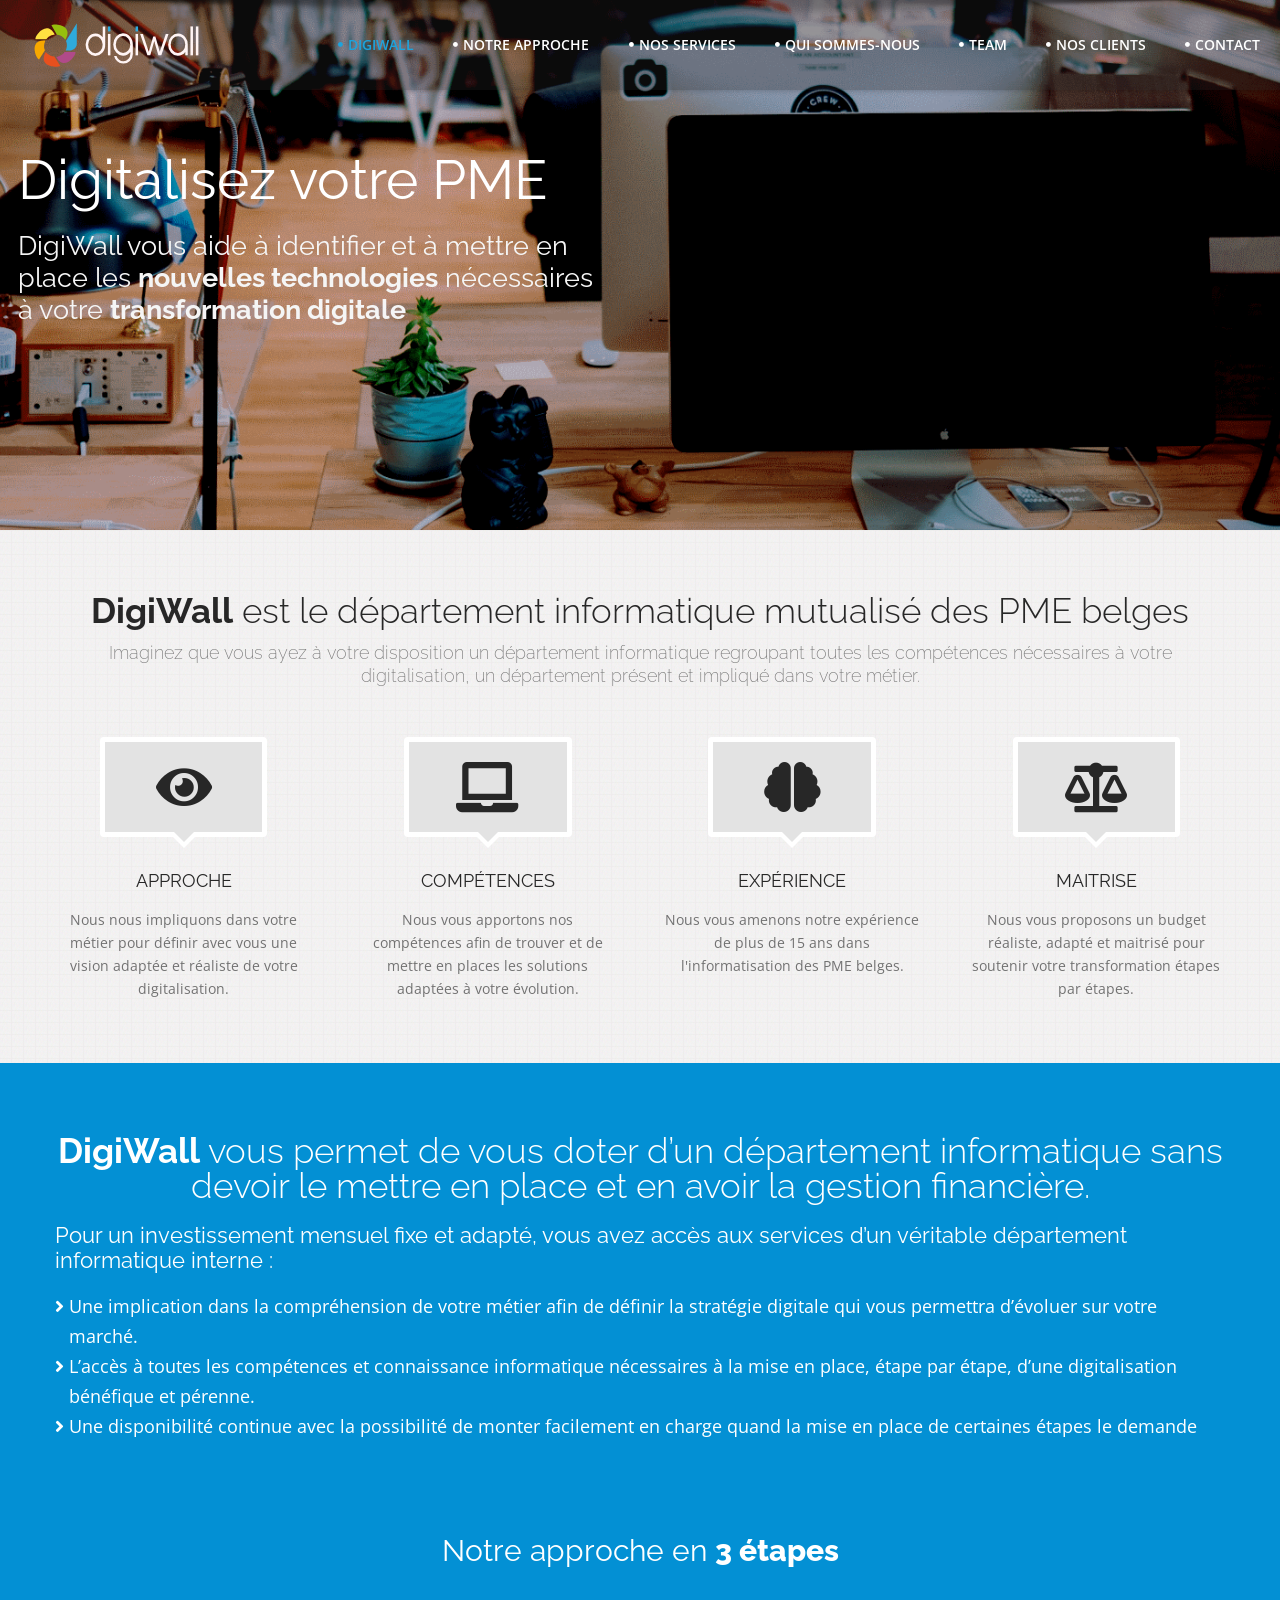
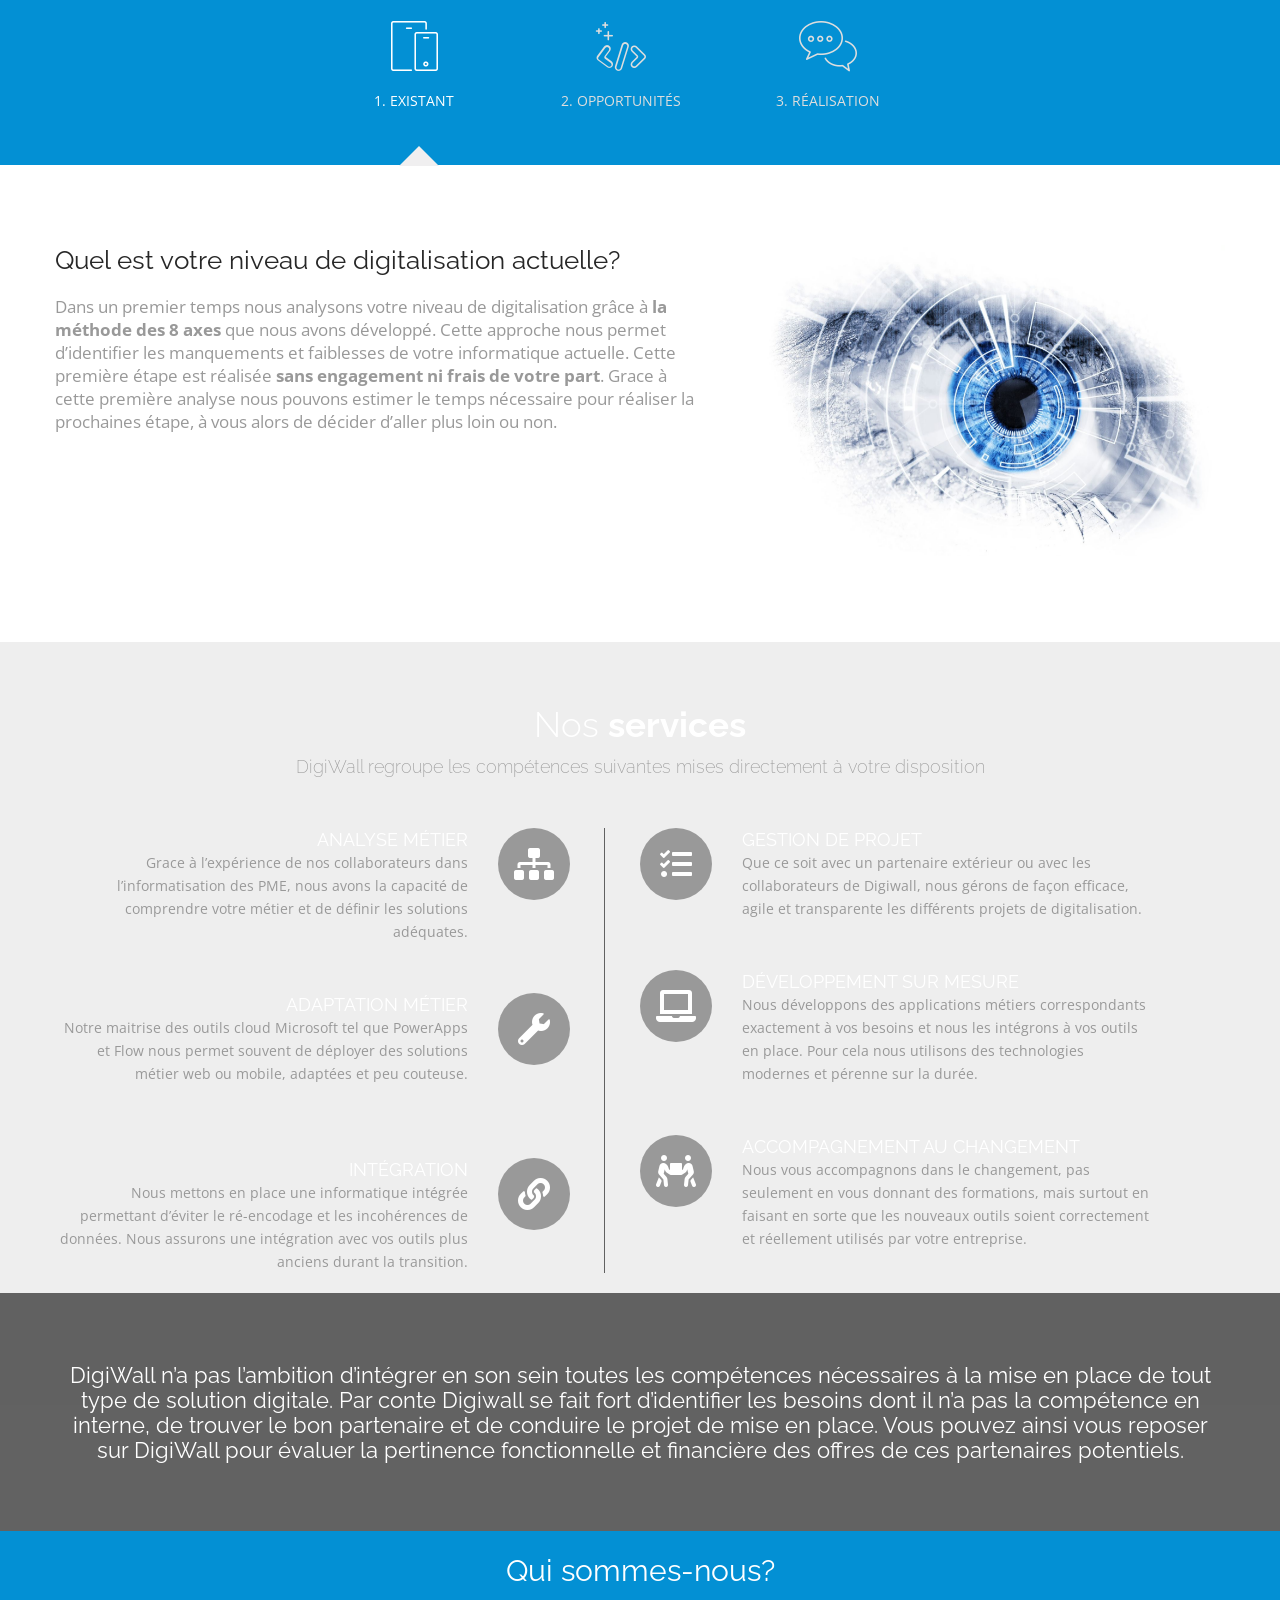
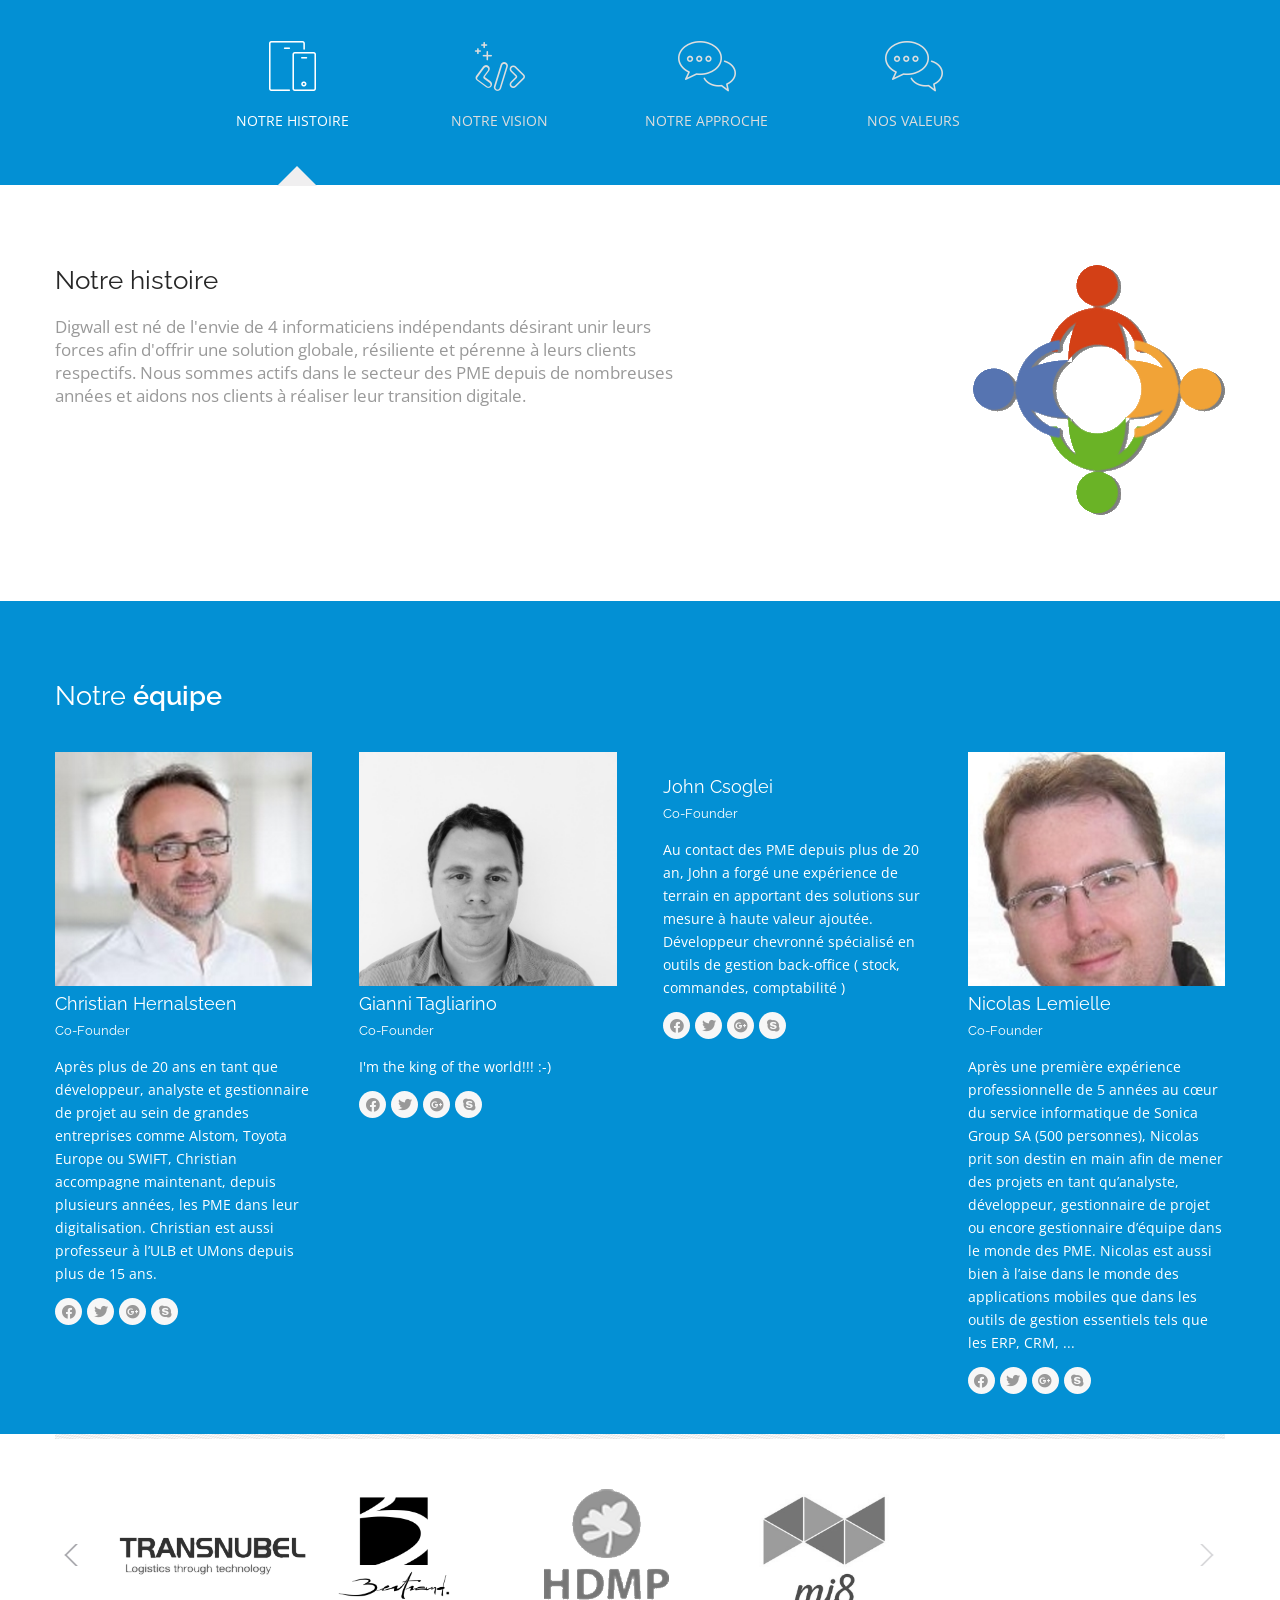
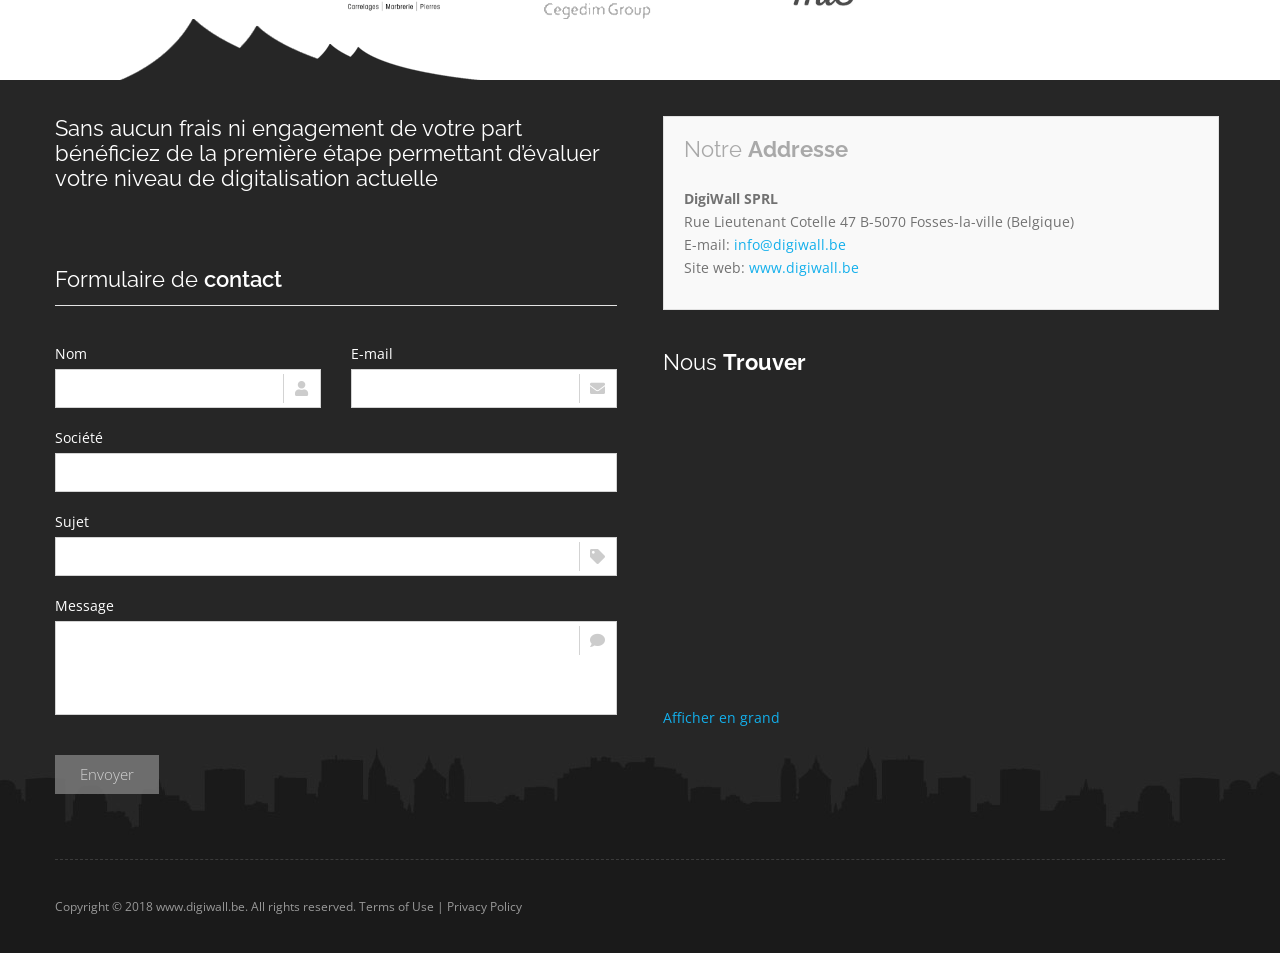
==== commit 8daab235: "contact form" ====
--- a/V2/index.html
+++ b/V2/index.html
@@ -823,13 +823,13 @@
 
                     <div class="one_half">
 
-                        <p>Sans aucun frais ni engagement de votre part bénéficiez de la première étape permettant d’évaluer votre niveau de digitalisation actuelle</p>
+                        <h4>Sans aucun frais ni engagement de votre part bénéficiez de la première étape permettant d’évaluer votre niveau de digitalisation actuelle</h4>
                         <br/>
                         <br/>
                         <div class="cforms">
 
-                            <form action="demo-contacts.php" method="post" id="sky-form" class="sky-form">
-                                <header>Contact <strong>Form</strong></header>
+                            <form action="https://formspree.io/gianni@digiwall.be" method="post" name="input" id="sky-form" class="sky-form">
+                                <header>Formulaire de <strong>contact</strong></header>
                                 <fieldset>
                                     <div class="row">
                                         <section class="col col-6">
@@ -848,7 +848,7 @@
                                     <section>
                                         <label class="label">Société</label>
                                         <label class="input"> 
-                                            <input type="text" name="subject" id="subject">
+                                            <input type="text" name="company" id="subject">
                                         </label>
                                     </section>
                                     <section>
@@ -863,11 +863,11 @@
                                             <textarea rows="4" name="message" id="message"></textarea>
                                         </label>
                                     </section>
-                                    <section>
+                                    <!-- <section>
                                         <label class="checkbox">
                                             <input type="checkbox" name="copy" id="copy">
-                                            <i></i>Envoyer moi une copie par E-mail</label>
-                                    </section>
+                                            <i class="fas"></i>Envoyer moi une copie par E-mail</label>
+                                    </section> -->
                                 </fieldset>
                                 <footer>
                                     <button type="submit" class="button">Envoyer</button>
@@ -924,7 +924,7 @@
 
                 <div class="one_half last">
 
-                    <ul class="footer_social_links">
+                    <!-- <ul class="footer_social_links">
                         <li class="animate" data-anim-type="zoomIn"><a href="#"><i class="fa fa-facebook"></i></a></li>
                         <li class="animate" data-anim-type="zoomIn"><a href="#"><i class="fa fa-twitter"></i></a></li>
                         <li class="animate" data-anim-type="zoomIn"><a href="#"><i class="fa fa-google-plus"></i></a></li>
@@ -934,7 +934,7 @@
                         <li class="animate" data-anim-type="zoomIn"><a href="#"><i class="fa fa-html5"></i></a></li>
                         <li class="animate" data-anim-type="zoomIn"><a href="#"><i class="fa fa-youtube"></i></a></li>
                         <li class="animate" data-anim-type="zoomIn"><a href="#"><i class="fa fa-rss"></i></a></li>
-                    </ul>
+                    </ul> -->
 
                 </div>
 
@@ -1079,16 +1079,17 @@
                 {
                     name:
                     {
-                        required: 'Please enter your name',
+                        required: 'Veuillez entrez un nom',
                     },
                     email:
                     {
-                        required: 'Please enter your email address',
-                        email: 'Please enter a VALID email address'
+                        required: 'Veuillez entrez votre adresse email',
+                        email: 'Veuillez entrez une adresse email valide'
                     },
                     message:
                     {
-                        required: 'Please enter your message'
+                        required: 'Veuillez entrez votre message',
+                        minlength: 'Votre message est trop court'
                     }
                 },
                                     
--- a/V2/js/form/sky-forms.css
+++ b/V2/js/form/sky-forms.css
@@ -235,12 +235,12 @@
 	border-radius: 50%;
 }
 .sky-form .checkbox input + i:after {
-	content: '\f00c';
-	top: -1px;
+	content: '\f00c';	
 	left: -1px;
 	width: 15px;
 	height: 15px;
-	font: normal 12px/16px FontAwesome;
+	font-size: 12px;
+	/* font: normal 12px/16px FontAwesome; */
 	text-align: center;
 }
 .sky-form .radio input:checked + i:after,
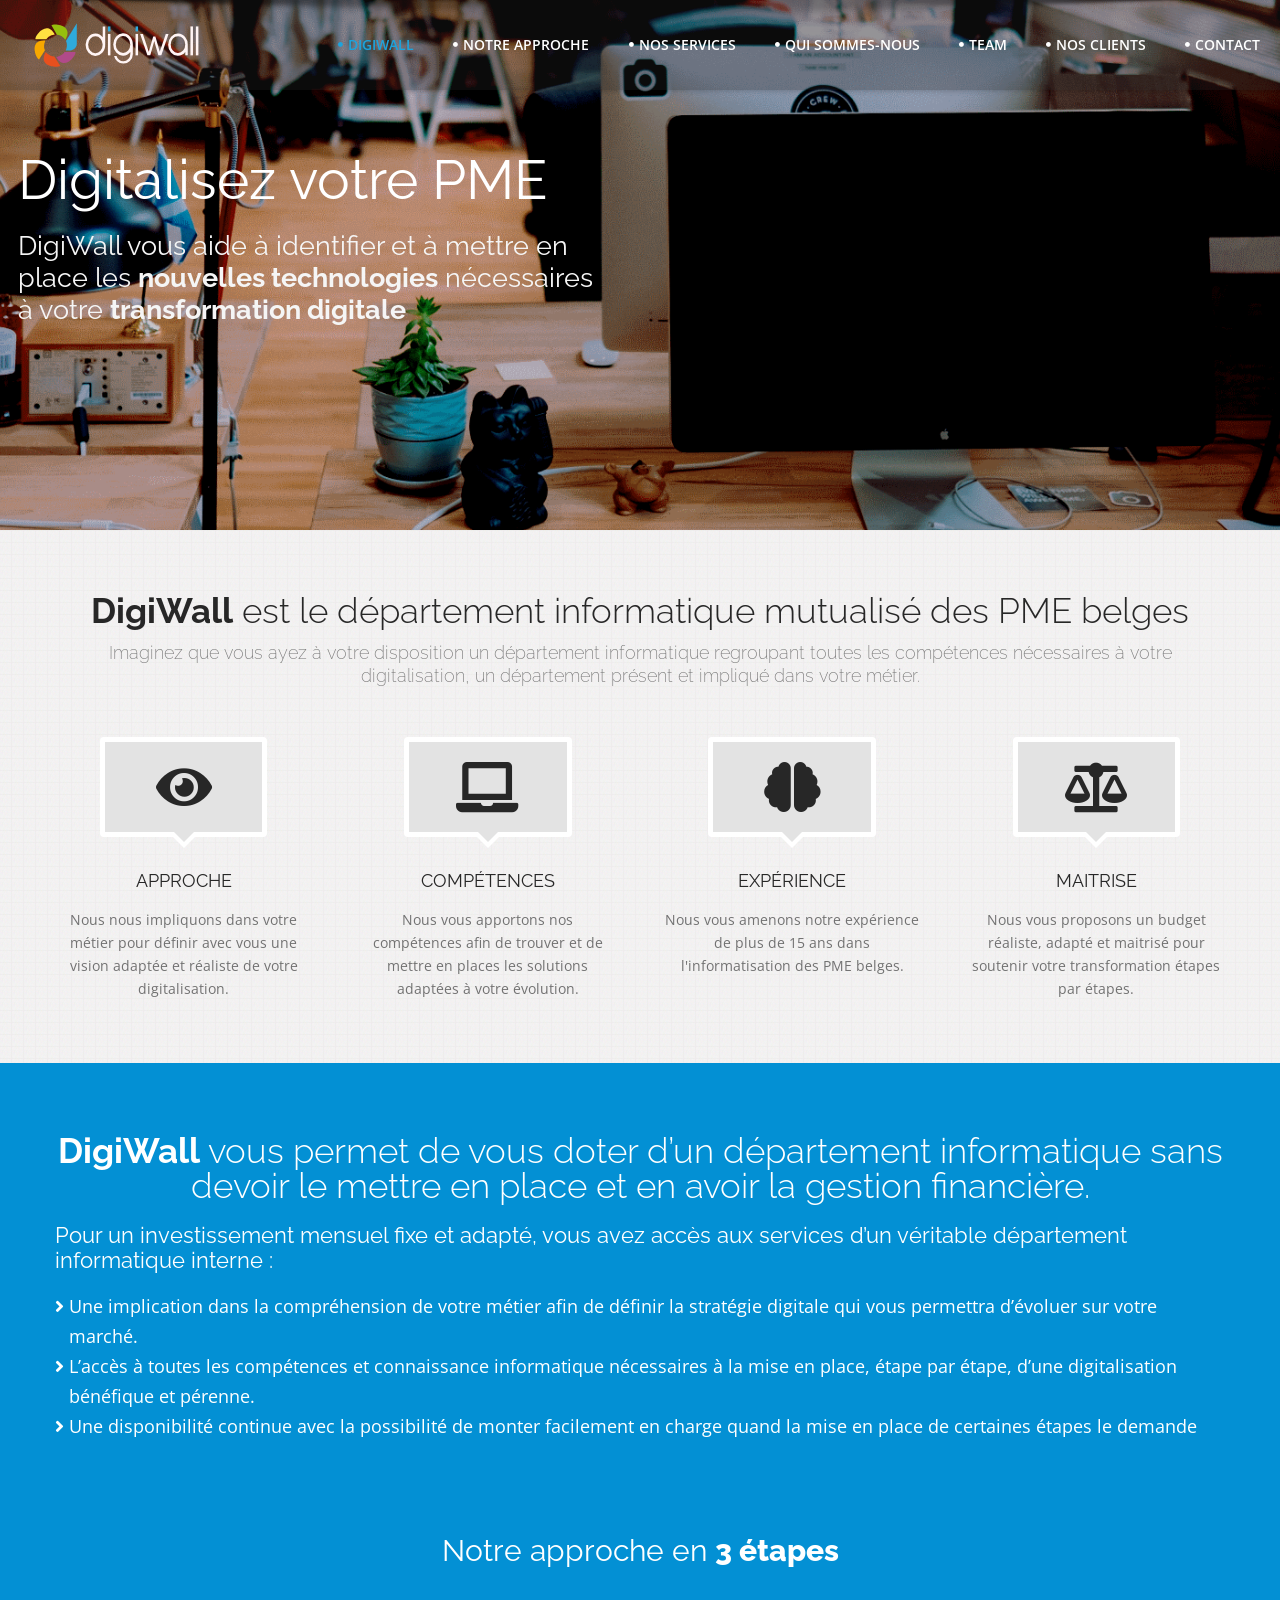
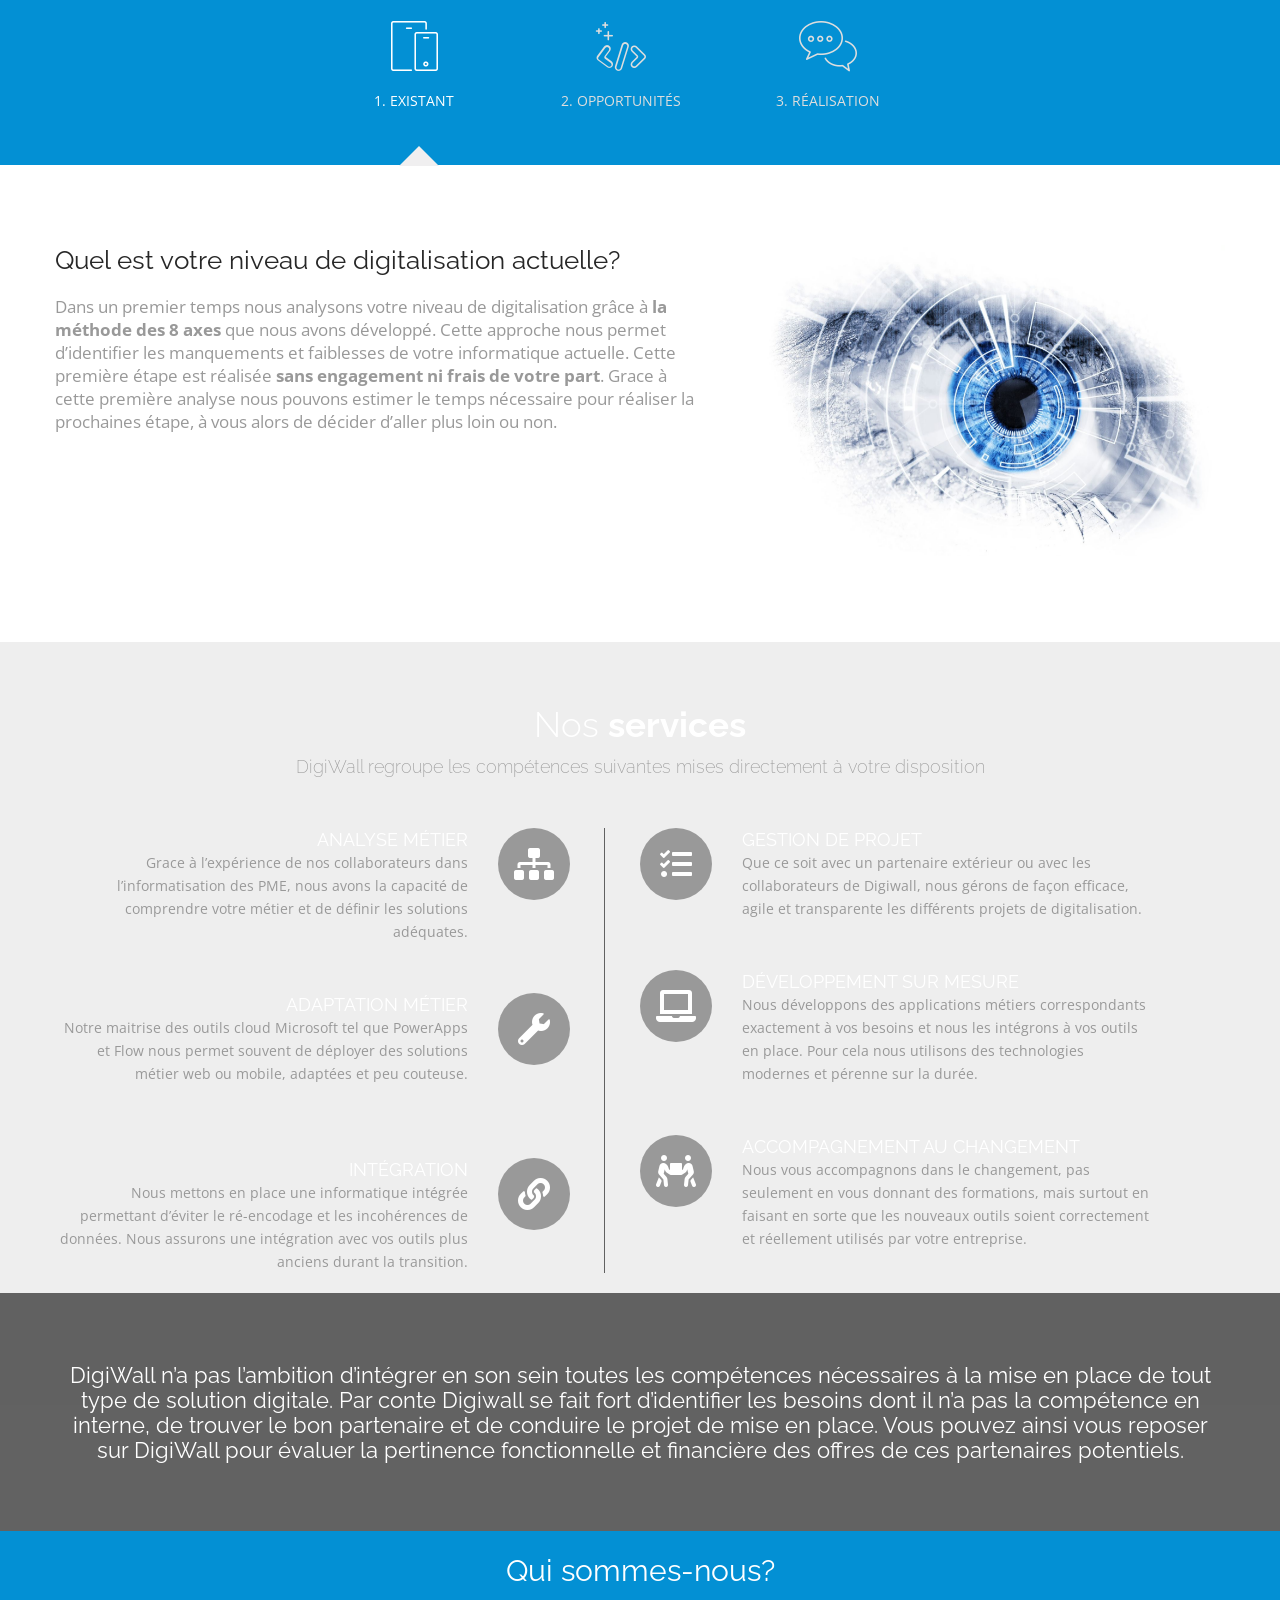
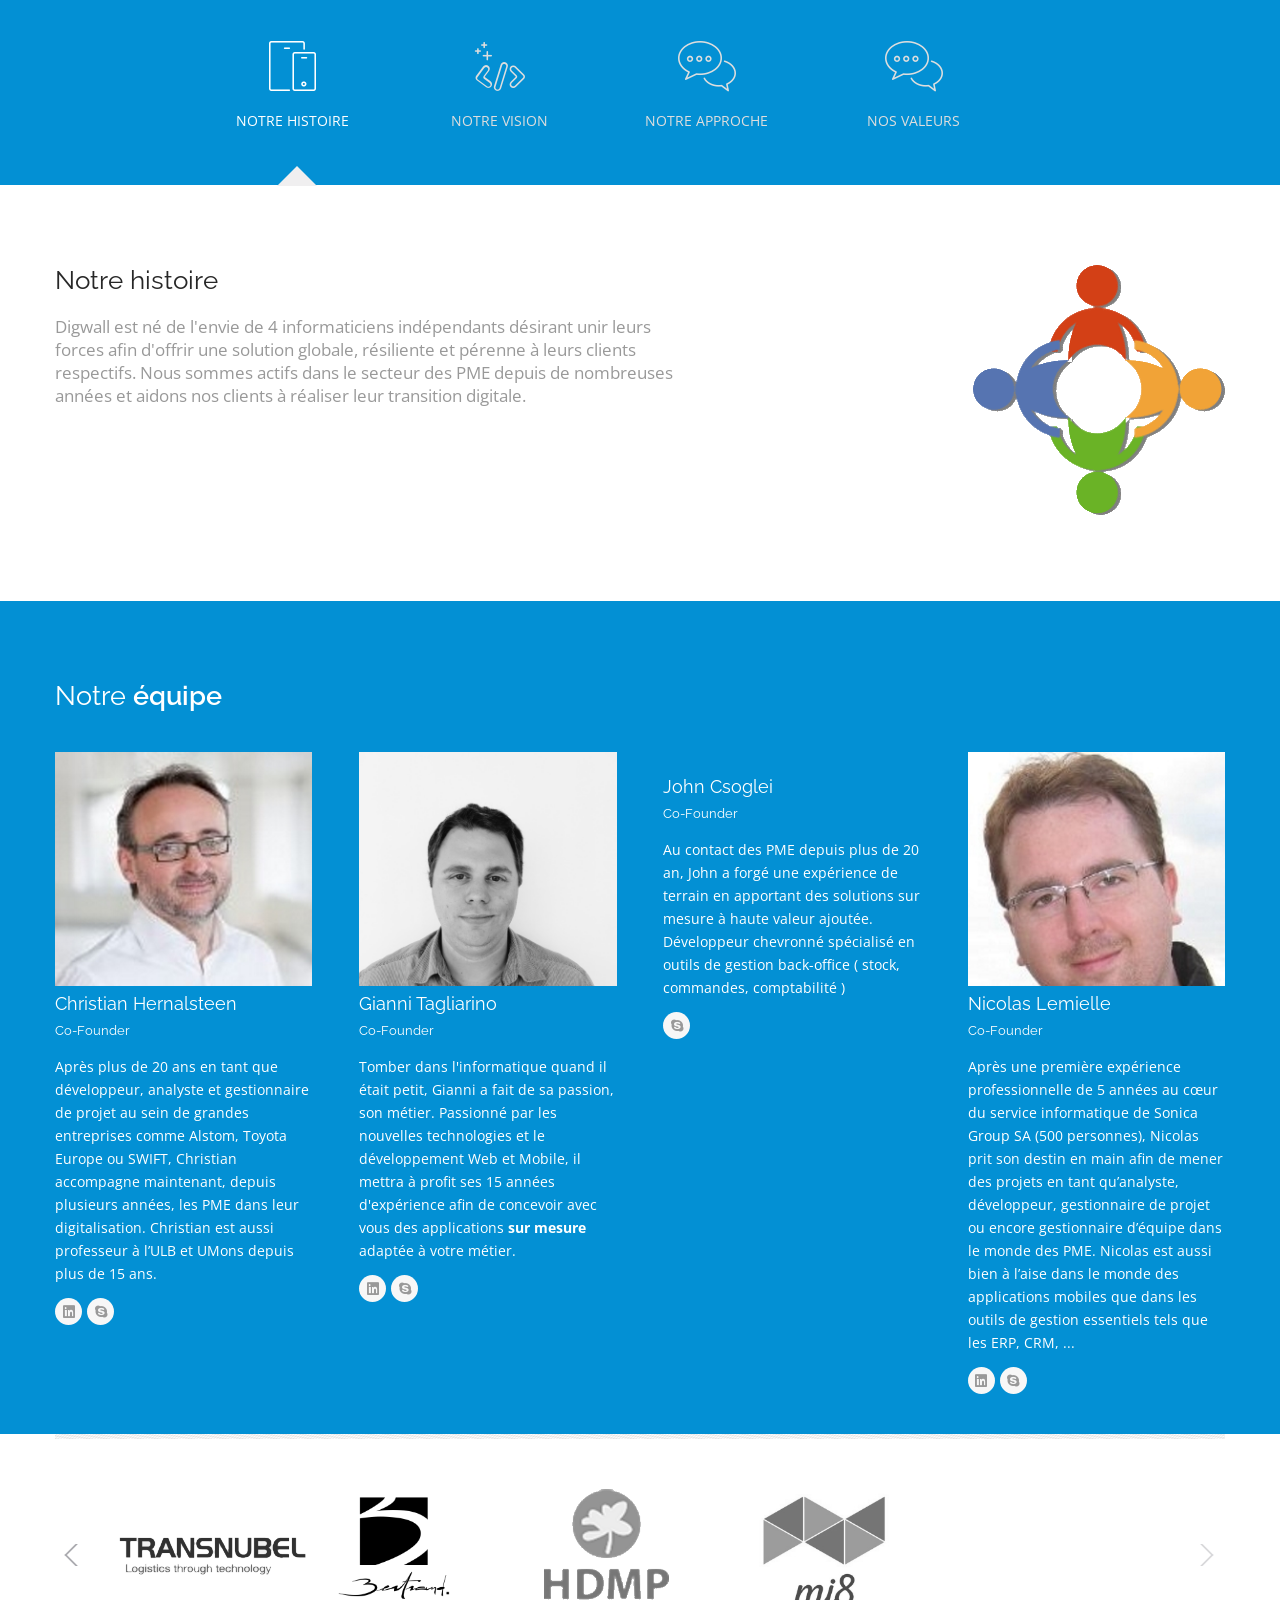
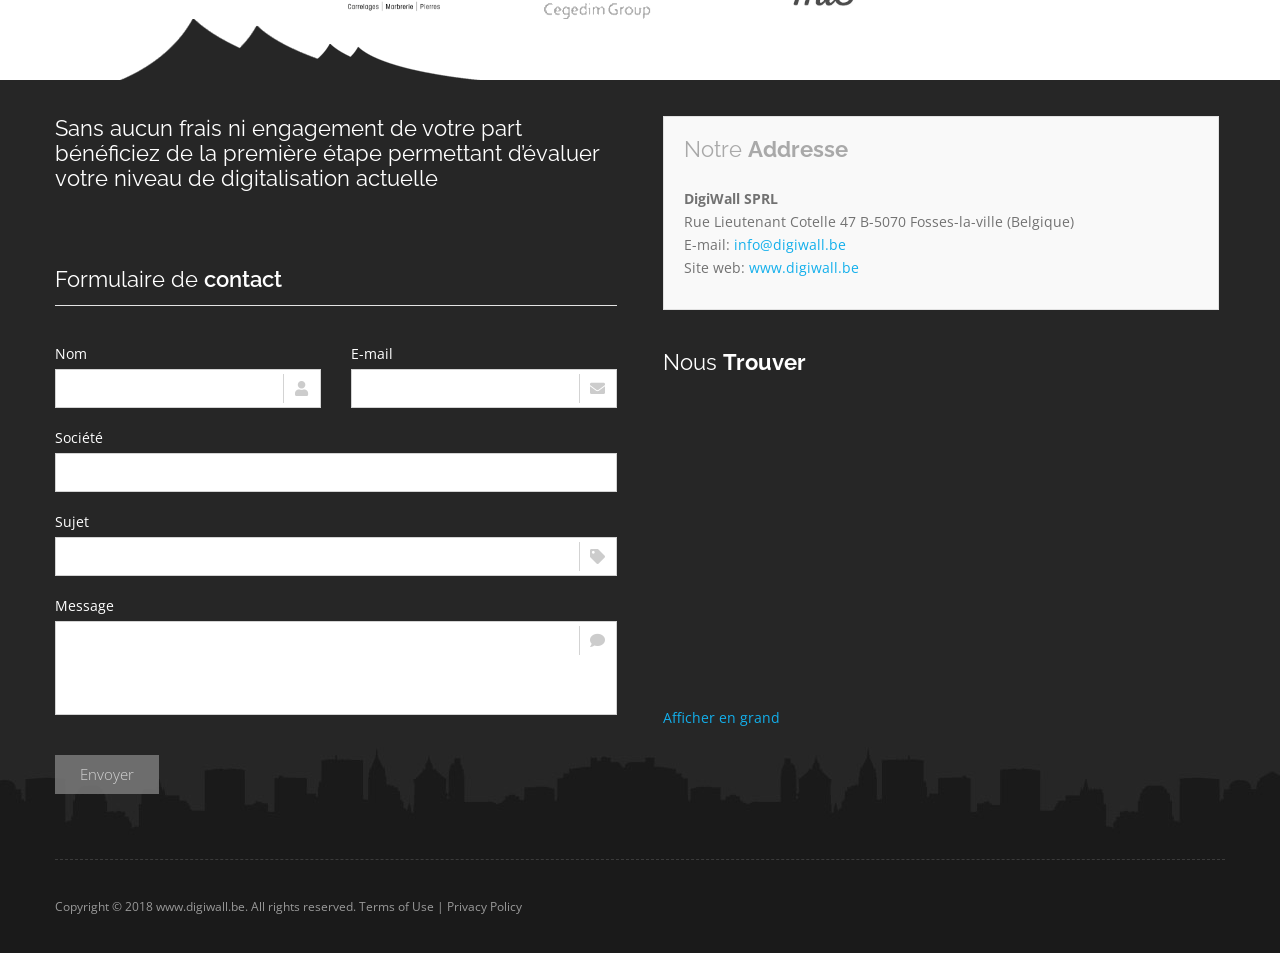
==== commit c8af3b78: "stylink contact submitted page add gianni's message in our team + fix social links" ====
--- a/V2/index.html
+++ b/V2/index.html
@@ -709,10 +709,9 @@
                             l’ULB et UMons depuis plus de 15 ans.</p>
                         <br />
                         <ul>
-                            <li><a href="#"><i class="fab fa-facebook"></i></a></li>
-                            <li><a href="#"><i class="fab fa-twitter"></i></a></li>
-                            <li><a href="#"><i class="fab fa-google-plus"></i></a></li>
-                            <li><a href="#"><i class="fab fa-skype"></i></a></li>
+                            <li><a href="https://www.linkedin.com/in/christian-hernalsteen-4498421/" target="_blank"><i
+                                        class="fab fa-linkedin"></i></a></li>
+                            <li><a href="sip:christian.hernalsteen@digiwall.be"><i class="fab fa-skype"></i></a></li>
                         </ul>
 
                     </div>
@@ -726,13 +725,14 @@
                         <h5>Gianni Tagliarino</h5>
                         <h6>Co-Founder</h6>
 
-                        <p>I'm the king of the world!!! :-)</p>
+                        <p>Tomber dans l'informatique quand il était petit, Gianni a fait de sa passion, son métier.
+                            Passionné par les nouvelles technologies et le développement Web et Mobile, il mettra à profit ses 15 années d'expérience afin de
+                            concevoir avec vous des applications <strong>sur mesure</strong> adaptée à votre métier.</p>
                         <br />
                         <ul>
-                            <li><a href="#"><i class="fab fa-facebook"></i></a></li>
-                            <li><a href="#"><i class="fab fa-twitter"></i></a></li>
-                            <li><a href="#"><i class="fab fa-google-plus"></i></a></li>
-                            <li><a href="#"><i class="fab fa-skype"></i></a></li>
+                            <li><a href="https://www.linkedin.com/in/gianni-tagliarino-b105944/" target="_blank"><i
+                                        class="fab fa-linkedin"></i></a></li>
+                            <li><a href="sip:gianni.tagliarino@digiwall.be"><i class="fab fa-skype"></i></a></li>
                         </ul>
 
                     </div>
@@ -751,12 +751,8 @@
                             de gestion back-office ( stock, commandes, comptabilité )</p>
                         <br />
                         <ul>
-                            <li><a href="#"><i class="fab fa-facebook"></i></a></li>
-                            <li><a href="#"><i class="fab fa-twitter"></i></a></li>
-                            <li><a href="#"><i class="fab fa-google-plus"></i></a></li>
-                            <li><a href="#"><i class="fab fa-skype"></i></a></li>
+                            <li><a href="sip:john.csoglei@digiwall.be"><i class="fab fa-skype"></i></a></li>
                         </ul>
-
                     </div>
                 </div><!-- end section -->
 
@@ -775,10 +771,9 @@
                             applications mobiles que dans les outils de gestion essentiels tels que les ERP, CRM, ...</p>
                         <br />
                         <ul>
-                            <li><a href="#"><i class="fab fa-facebook"></i></a></li>
-                            <li><a href="#"><i class="fab fa-twitter"></i></a></li>
-                            <li><a href="#"><i class="fab fa-google-plus"></i></a></li>
-                            <li><a href="#"><i class="fab fa-skype"></i></a></li>
+                            <li><a href="https://www.linkedin.com/in/nicolaslemielle/" target="_blank"><i
+                                        class="fab fa-linkedin"></i></a></li>
+                            <li><a href="sip:nicolas.lemielle@digiwall.be"><i class="fab fa-skype"></i></a></li>
                         </ul>
 
                     </div>
@@ -823,12 +818,14 @@
 
                     <div class="one_half">
 
-                        <h4>Sans aucun frais ni engagement de votre part bénéficiez de la première étape permettant d’évaluer votre niveau de digitalisation actuelle</h4>
-                        <br/>
-                        <br/>
+                        <h4>Sans aucun frais ni engagement de votre part bénéficiez de la première étape permettant
+                            d’évaluer votre niveau de digitalisation actuelle</h4>
+                        <br />
+                        <br />
                         <div class="cforms">
 
-                            <form action="https://formspree.io/gianni@digiwall.be" method="post" name="input" id="sky-form" class="sky-form">
+                            <form action="https://formspree.io/gianni@digiwall.be" method="post" name="input" id="sky-form"
+                                class="sky-form">
                                 <header>Formulaire de <strong>contact</strong></header>
                                 <fieldset>
                                     <div class="row">
@@ -847,7 +844,7 @@
                                     </div>
                                     <section>
                                         <label class="label">Société</label>
-                                        <label class="input"> 
+                                        <label class="input">
                                             <input type="text" name="company" id="subject">
                                         </label>
                                     </section>
@@ -872,7 +869,7 @@
                                 <footer>
                                     <button type="submit" class="button">Envoyer</button>
                                 </footer>
-                                <div class="message"> <i class="icon-ok"></i>
+                                <div class="message"> <i class="fas fa-check"></i>
                                     <p>Votre message a été envoyé avec succès</p>
                                 </div>
                             </form>
@@ -888,14 +885,15 @@
                             <h4>Notre <strong>Addresse</strong></h4>
                             <ul>
                                 <li> <strong>DigiWall SPRL</strong><br />
-                                    Rue Lieutenant Cotelle 47 B-5070 Fosses-la-ville (Belgique) <br />                                                                 
+                                    Rue Lieutenant Cotelle 47 B-5070 Fosses-la-ville (Belgique) <br />
                                     E-mail: <a href="mailto:info@digiwall.be">info@digiwall.be</a><br />
                                     Site web: <a href="index.html">www.digiwall.be</a> </li>
                             </ul>
                         </div>
                         <div class="clearfix"></div>
                         <h4>Nous <strong>Trouver</strong></h4>
-                        <iframe src="https://www.google.com/maps/embed?pb=!1m18!1m12!1m3!1d2543.9318273097124!2d4.616017916063023!3d50.386469379466575!2m3!1f0!2f0!3f0!3m2!1i1024!2i768!4f13.1!3m3!1m2!1s0x47c188dbd55e6937%3A0x48df614b31e9abf3!2sRue+Lieutenant+Cotelle+47%2C+5070+Fosses-la-Ville!5e0!3m2!1sfr!2sbe!4v1538902461977" width="100%" height="300" frameborder="0" style="border:0" allowfullscreen></iframe>
+                        <iframe src="https://www.google.com/maps/embed?pb=!1m18!1m12!1m3!1d2543.9318273097124!2d4.616017916063023!3d50.386469379466575!2m3!1f0!2f0!3f0!3m2!1i1024!2i768!4f13.1!3m3!1m2!1s0x47c188dbd55e6937%3A0x48df614b31e9abf3!2sRue+Lieutenant+Cotelle+47%2C+5070+Fosses-la-Ville!5e0!3m2!1sfr!2sbe!4v1538902461977"
+                            width="100%" height="300" frameborder="0" style="border:0" allowfullscreen></iframe>
                         <br />
                         <small><a href="https://goo.gl/maps/E9gSXjtrVGw" target="_blank">Afficher en grand</a></small>
                     </div>
@@ -1047,73 +1045,69 @@
     <script src="js/form/jquery.form.min.js"></script>
     <script src="js/form/jquery.validate.min.js"></script>
     <script type="text/javascript">
-    (function($) {
-     "use strict";
-    
-        $(function()
-        {
-            // Validation
-            $("#sky-form").validate(
-            {					
-                // Rules for form validation
-                rules:
-                {
-                    name:
+        (function ($) {
+            "use strict";
+
+            $(function () {
+                // Validation
+                $("#sky-form").validate(
                     {
-                        required: true
-                    },
-                    email:
-                    {
-                        required: true,
-                        email: true
-                    },
-                    message:
-                    {
-                        required: true,
-                        minlength: 10
-                    }
-                },
-                                    
-                // Messages for form validation
-                messages:
-                {
-                    name:
-                    {
-                        required: 'Veuillez entrez un nom',
-                    },
-                    email:
-                    {
-                        required: 'Veuillez entrez votre adresse email',
-                        email: 'Veuillez entrez une adresse email valide'
-                    },
-                    message:
-                    {
-                        required: 'Veuillez entrez votre message',
-                        minlength: 'Votre message est trop court'
-                    }
-                },
-                                    
-                // Ajax form submition					
-                submitHandler: function(form)
-                {
-                    $(form).ajaxSubmit(
-                    {
-                        success: function()
+                        // Rules for form validation
+                        rules:
                         {
-                            $("#sky-form").addClass('submited');
+                            name:
+                            {
+                                required: true
+                            },
+                            email:
+                            {
+                                required: true,
+                                email: true
+                            },
+                            message:
+                            {
+                                required: true,
+                                minlength: 10
+                            }
+                        },
+
+                        // Messages for form validation
+                        messages:
+                        {
+                            name:
+                            {
+                                required: 'Veuillez entrez un nom',
+                            },
+                            email:
+                            {
+                                required: 'Veuillez entrez votre adresse email',
+                                email: 'Veuillez entrez une adresse email valide'
+                            },
+                            message:
+                            {
+                                required: 'Veuillez entrez votre message',
+                                minlength: 'Votre message est trop court'
+                            }
+                        },
+
+                        // Ajax form submition					
+                        submitHandler: function (form) {
+                            $(form).ajaxSubmit(
+                                {
+                                    success: function () {
+                                        $("#sky-form").addClass('submited');
+                                    }
+                                });
+                        },
+
+                        // Do not change code below
+                        errorPlacement: function (error, element) {
+                            error.insertAfter(element.parent());
                         }
                     });
-                },
-                
-                // Do not change code below
-                errorPlacement: function(error, element)
-                {
-                    error.insertAfter(element.parent());
-                }
             });
-        });			
-    
-    })(jQuery);
+
+        })(jQuery);
     </script>
 
 
--- a/V2/css/style.css
+++ b/V2/css/style.css
@@ -5396,3 +5396,6 @@
 .footer1 .address_info h4 {
 	color: darkgray;
 }
+.footer1 .sky-form.submited .message {
+	background-color: initial;
+}
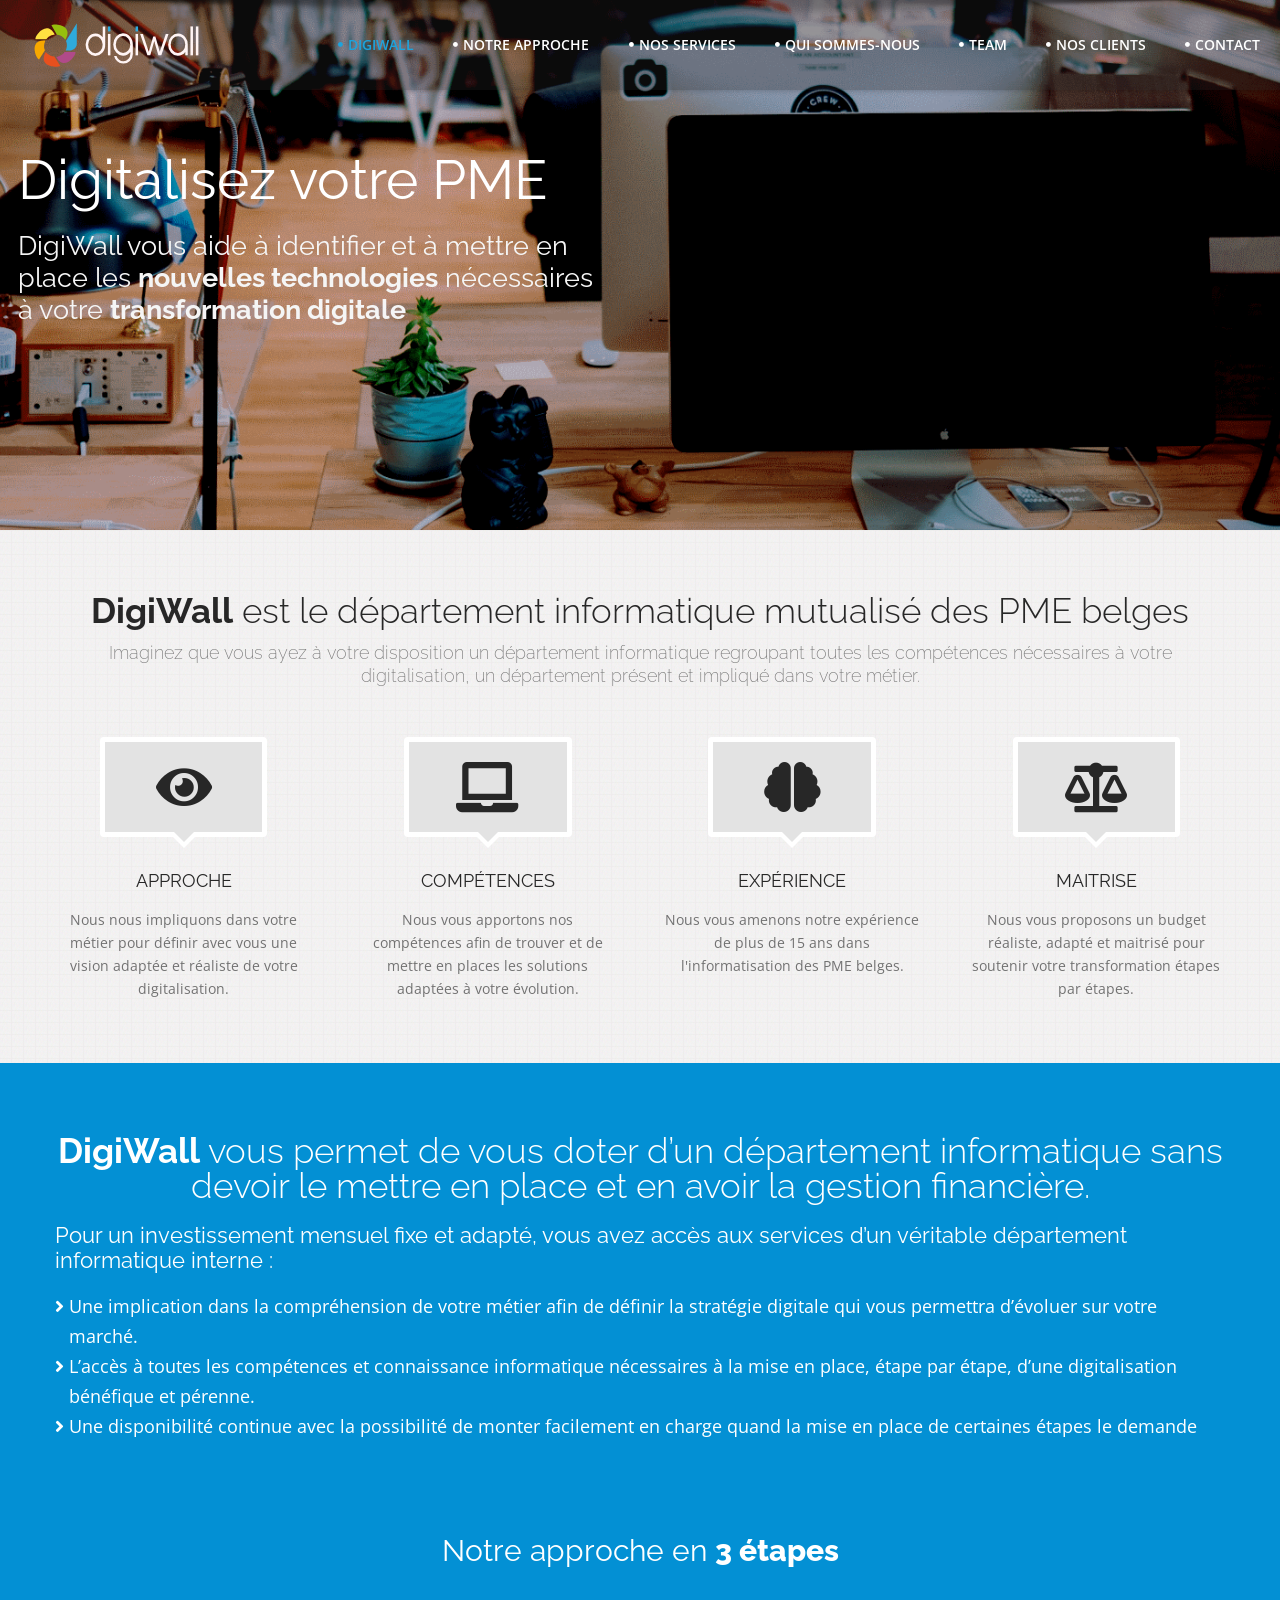
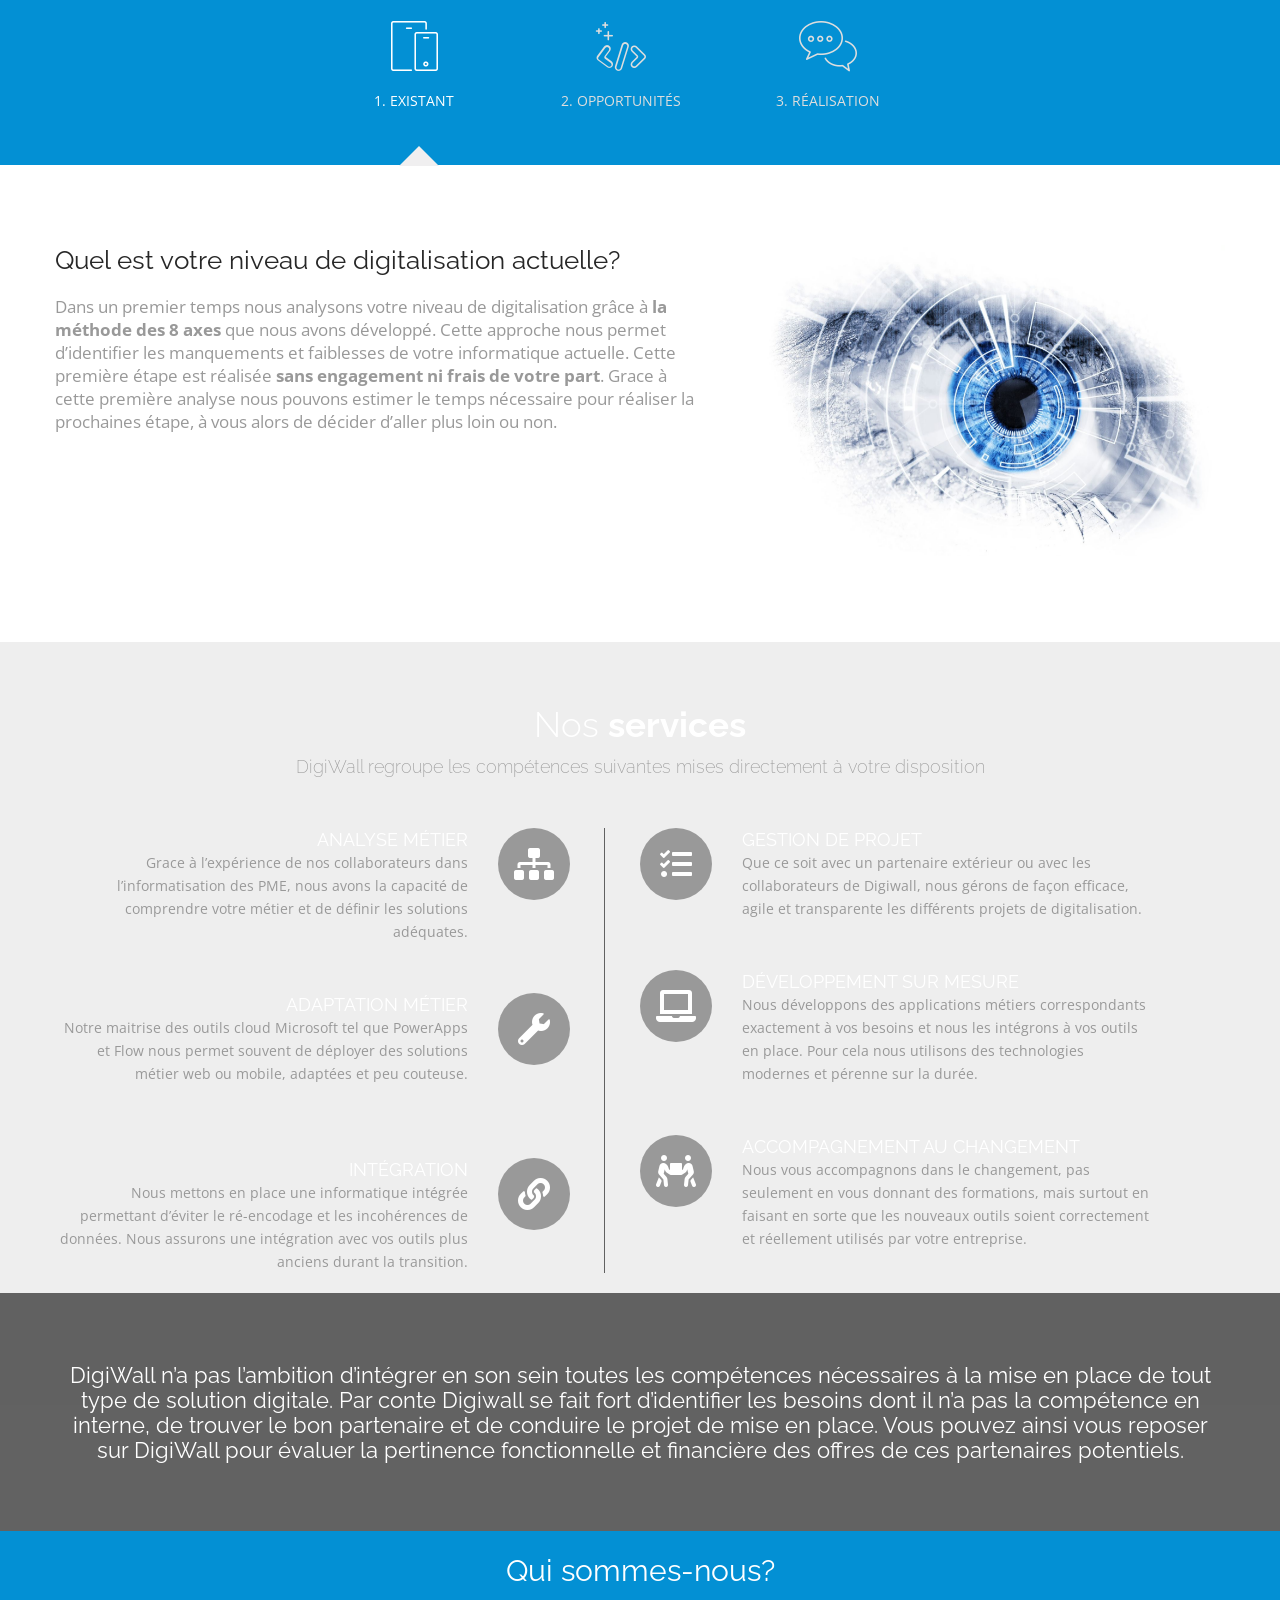
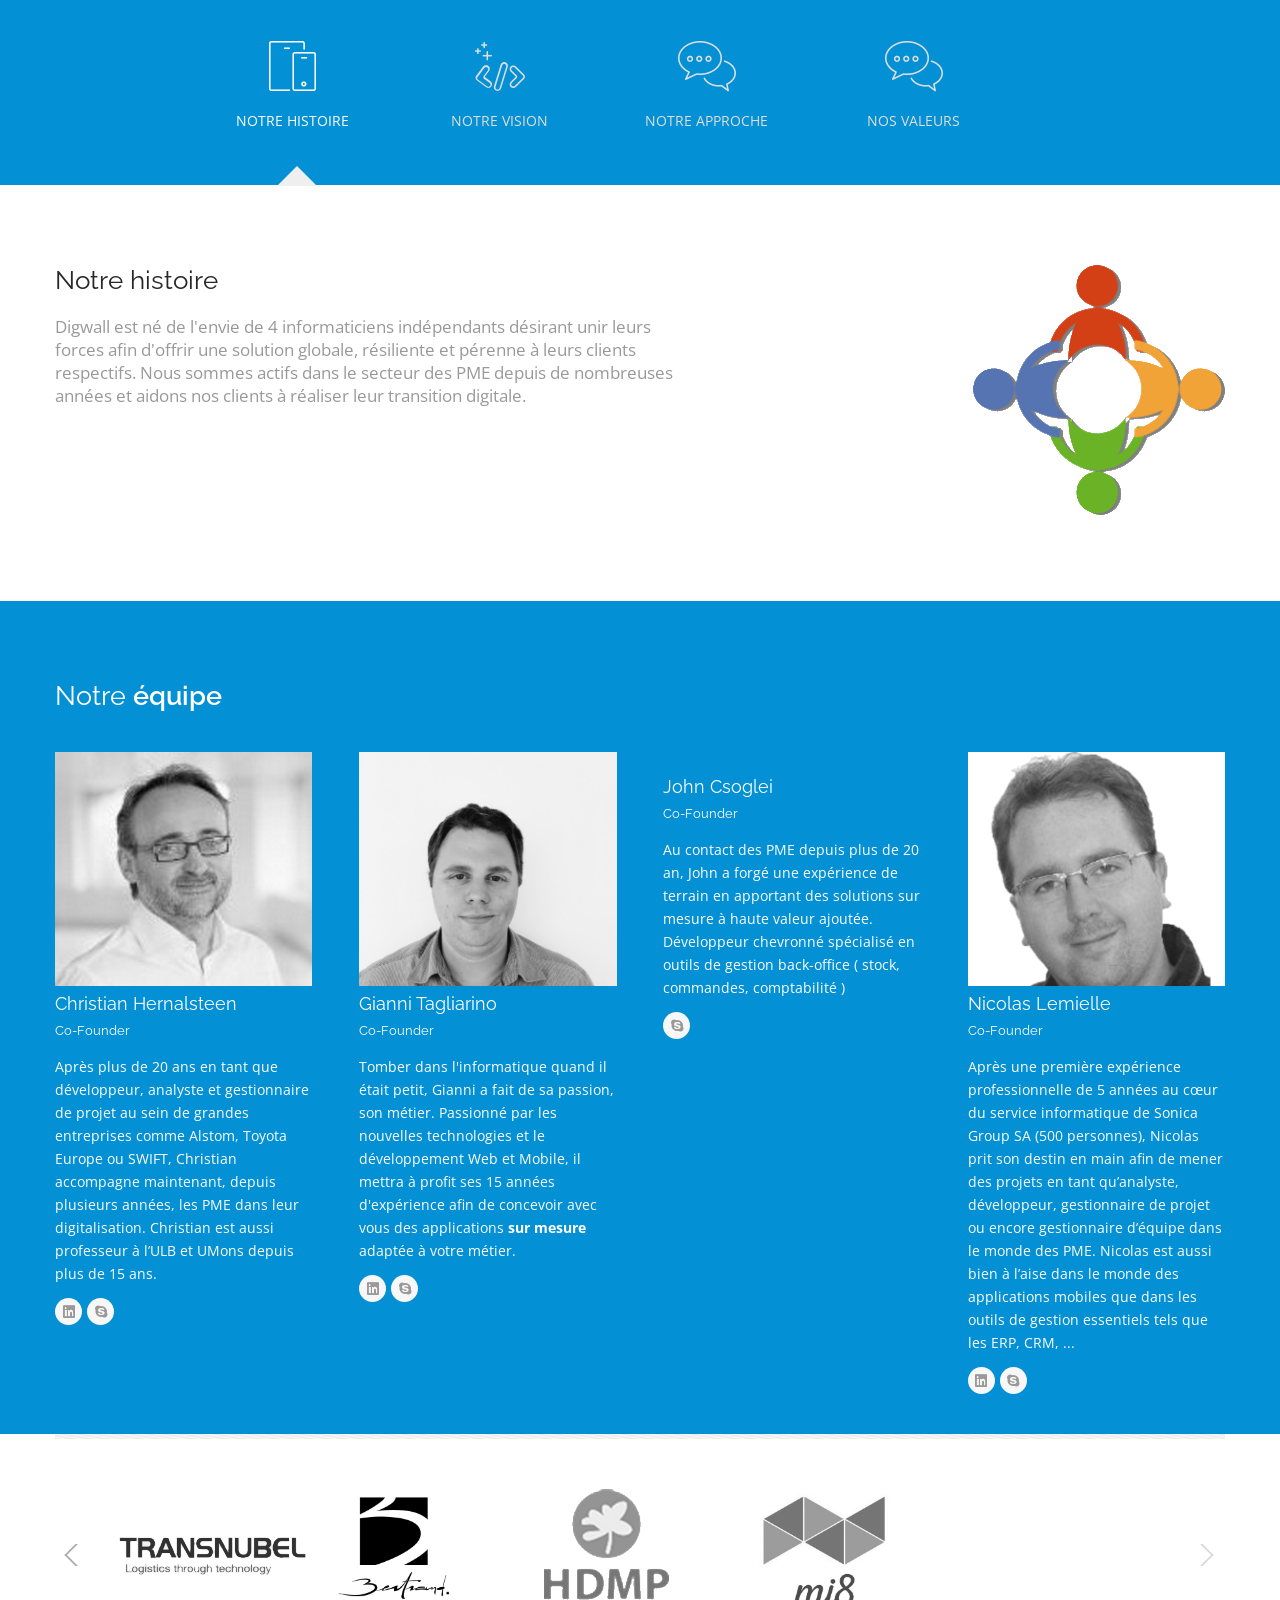
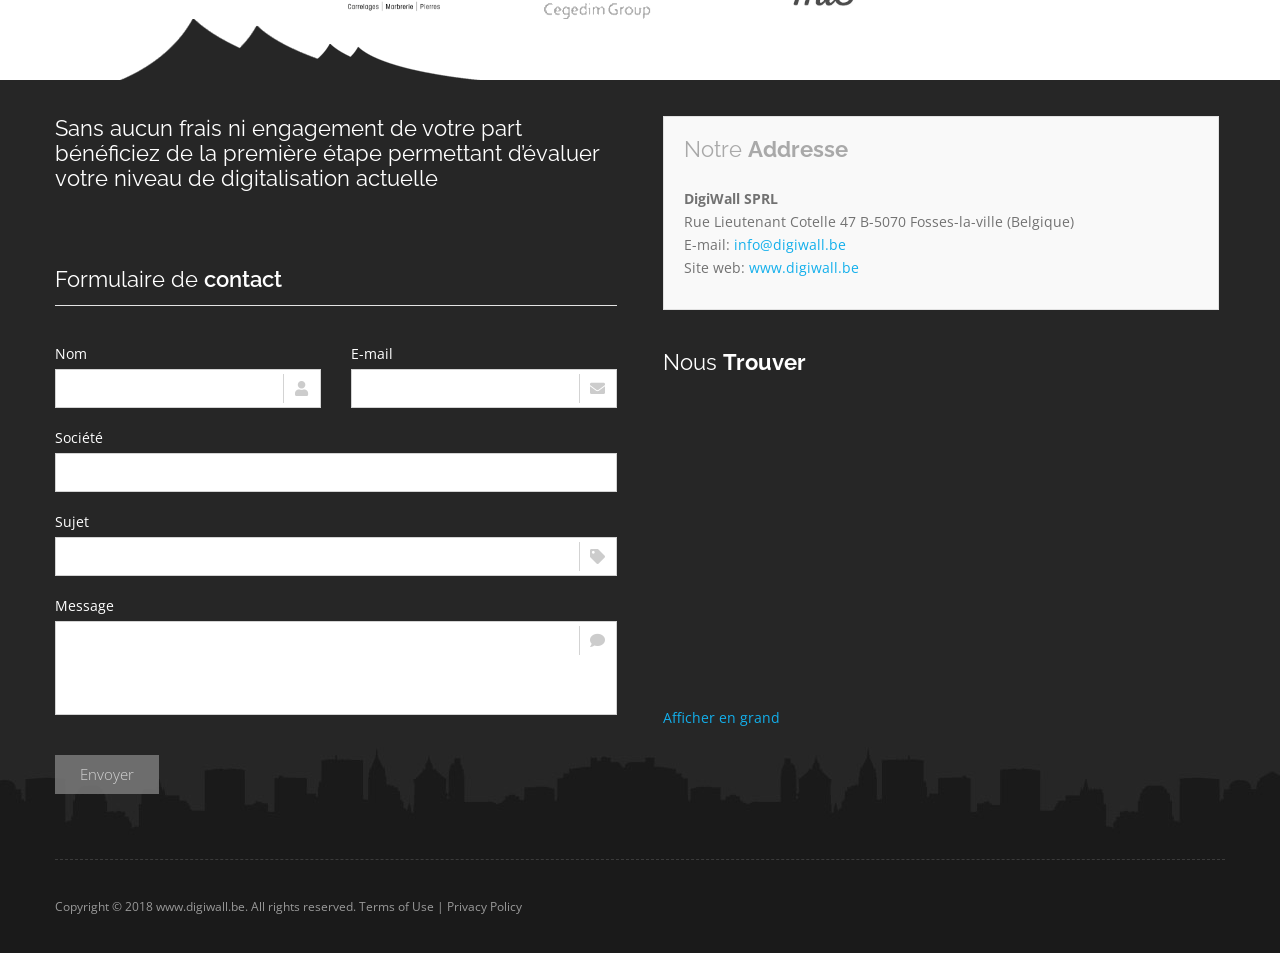
==== commit 52014168: "changes teams pictures" ====
--- a/V2/index.html
+++ b/V2/index.html
@@ -759,7 +759,7 @@
                 <div class="one_fourth last animate" data-anim-type="fadeInUp">
                     <div class="box">
 
-                        <img src="images/teams/nicolas.jpg" alt="" class="rimg" />
+                        <img src="images/teams/nicolas.png" alt="" class="rimg" />
 
                         <h5>Nicolas Lemielle</h5>
                         <h6>Co-Founder</h6>
